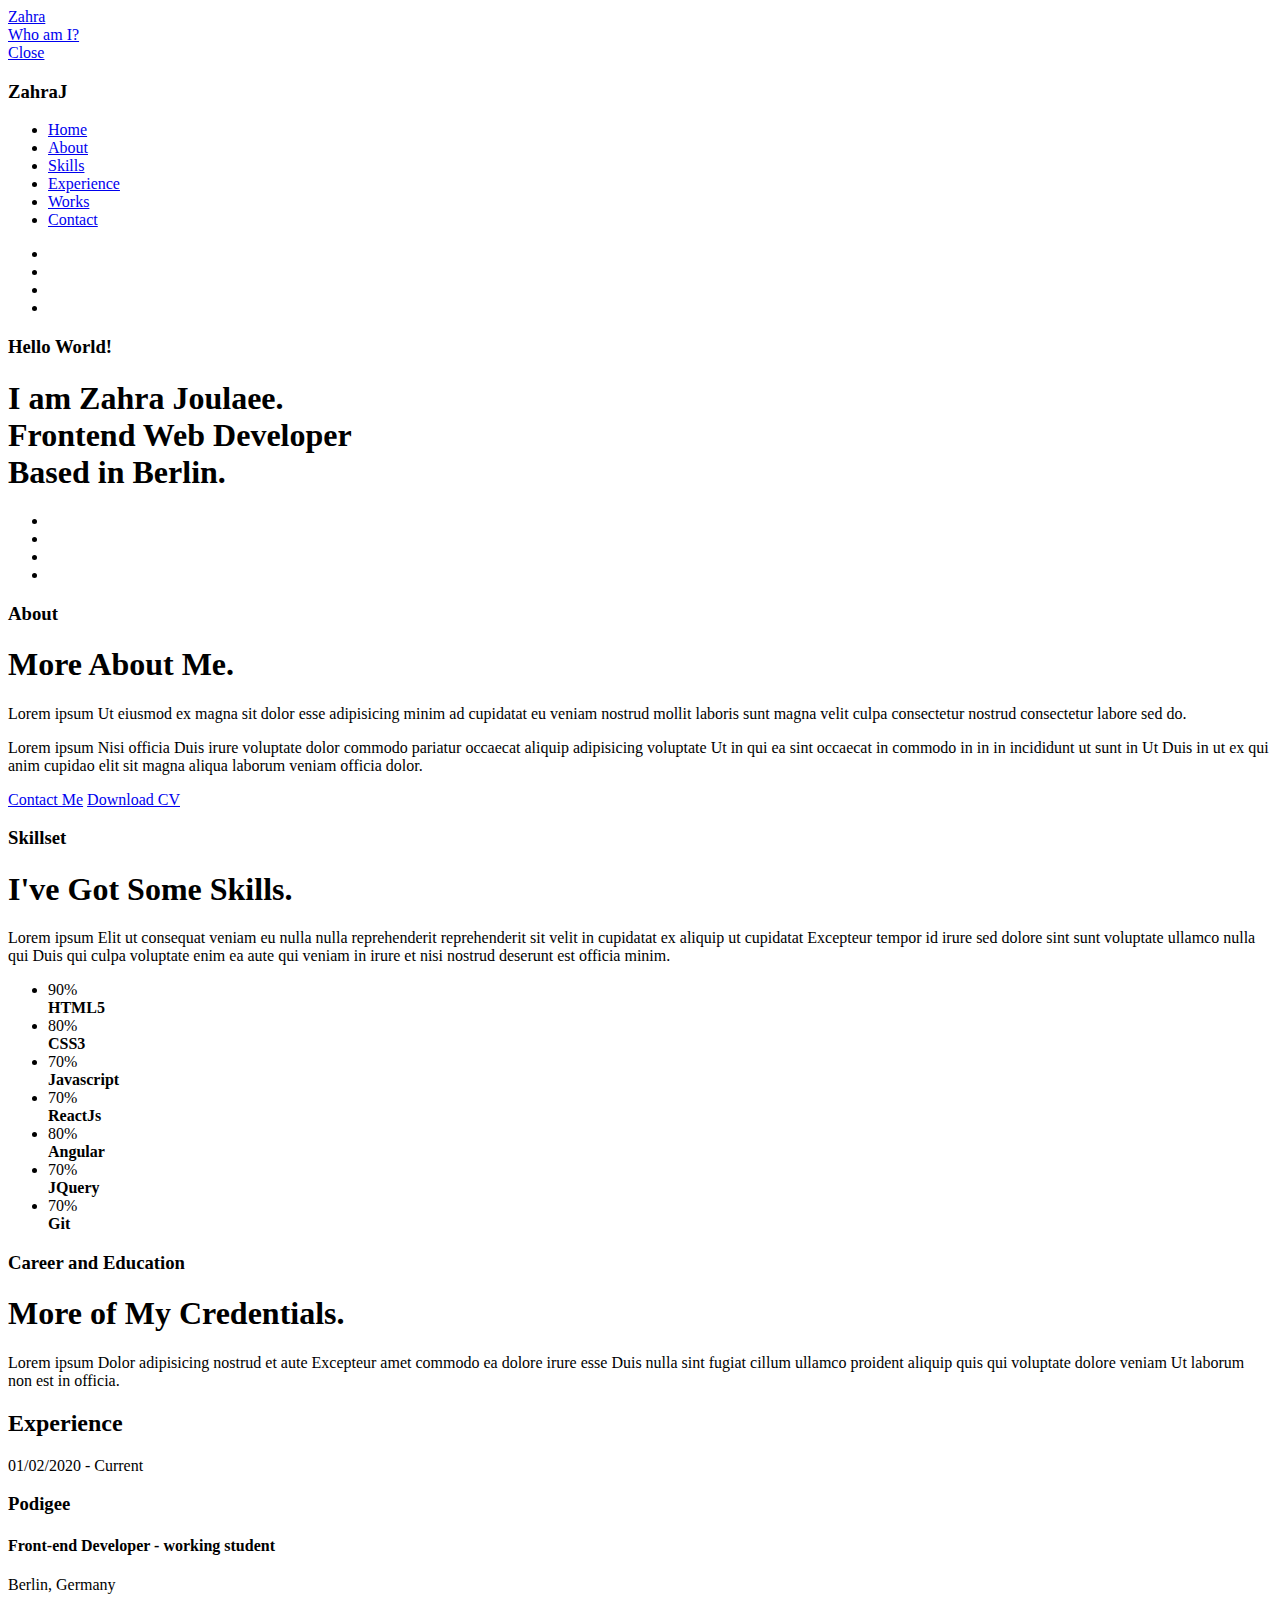
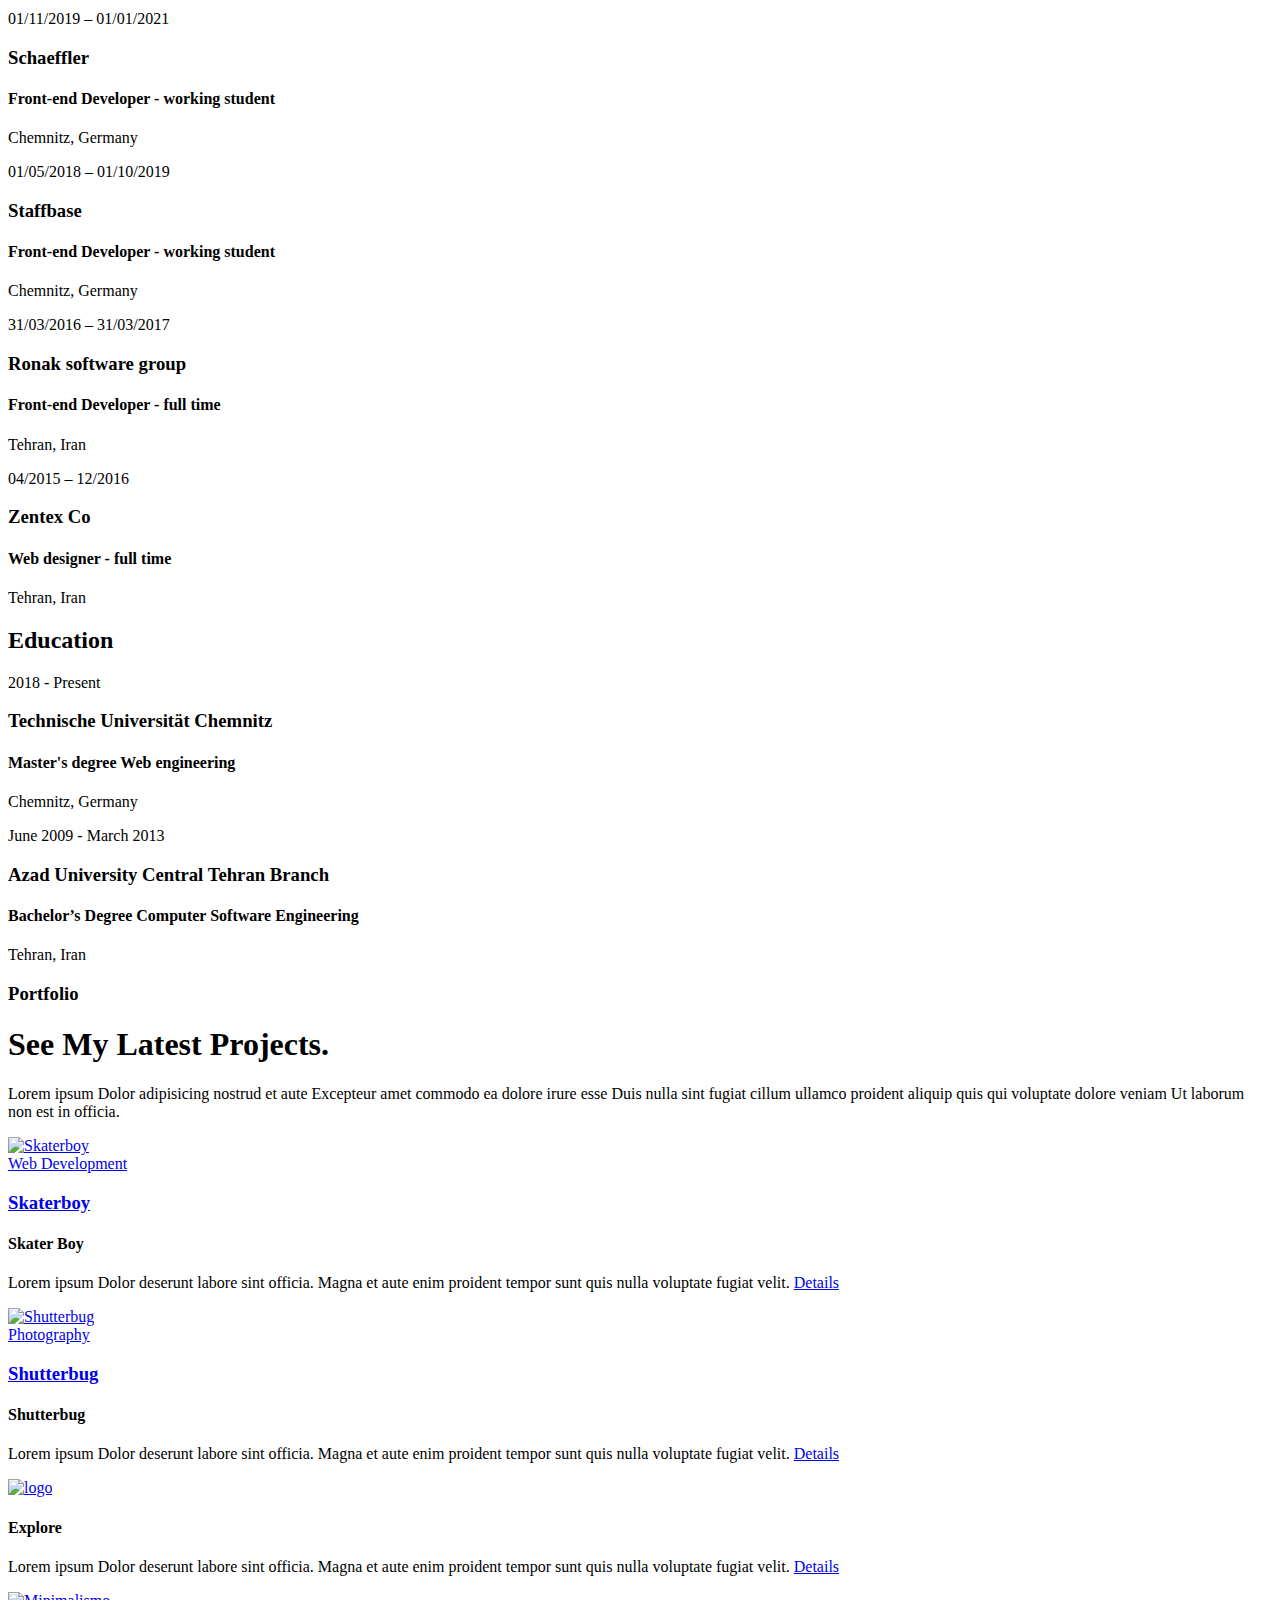
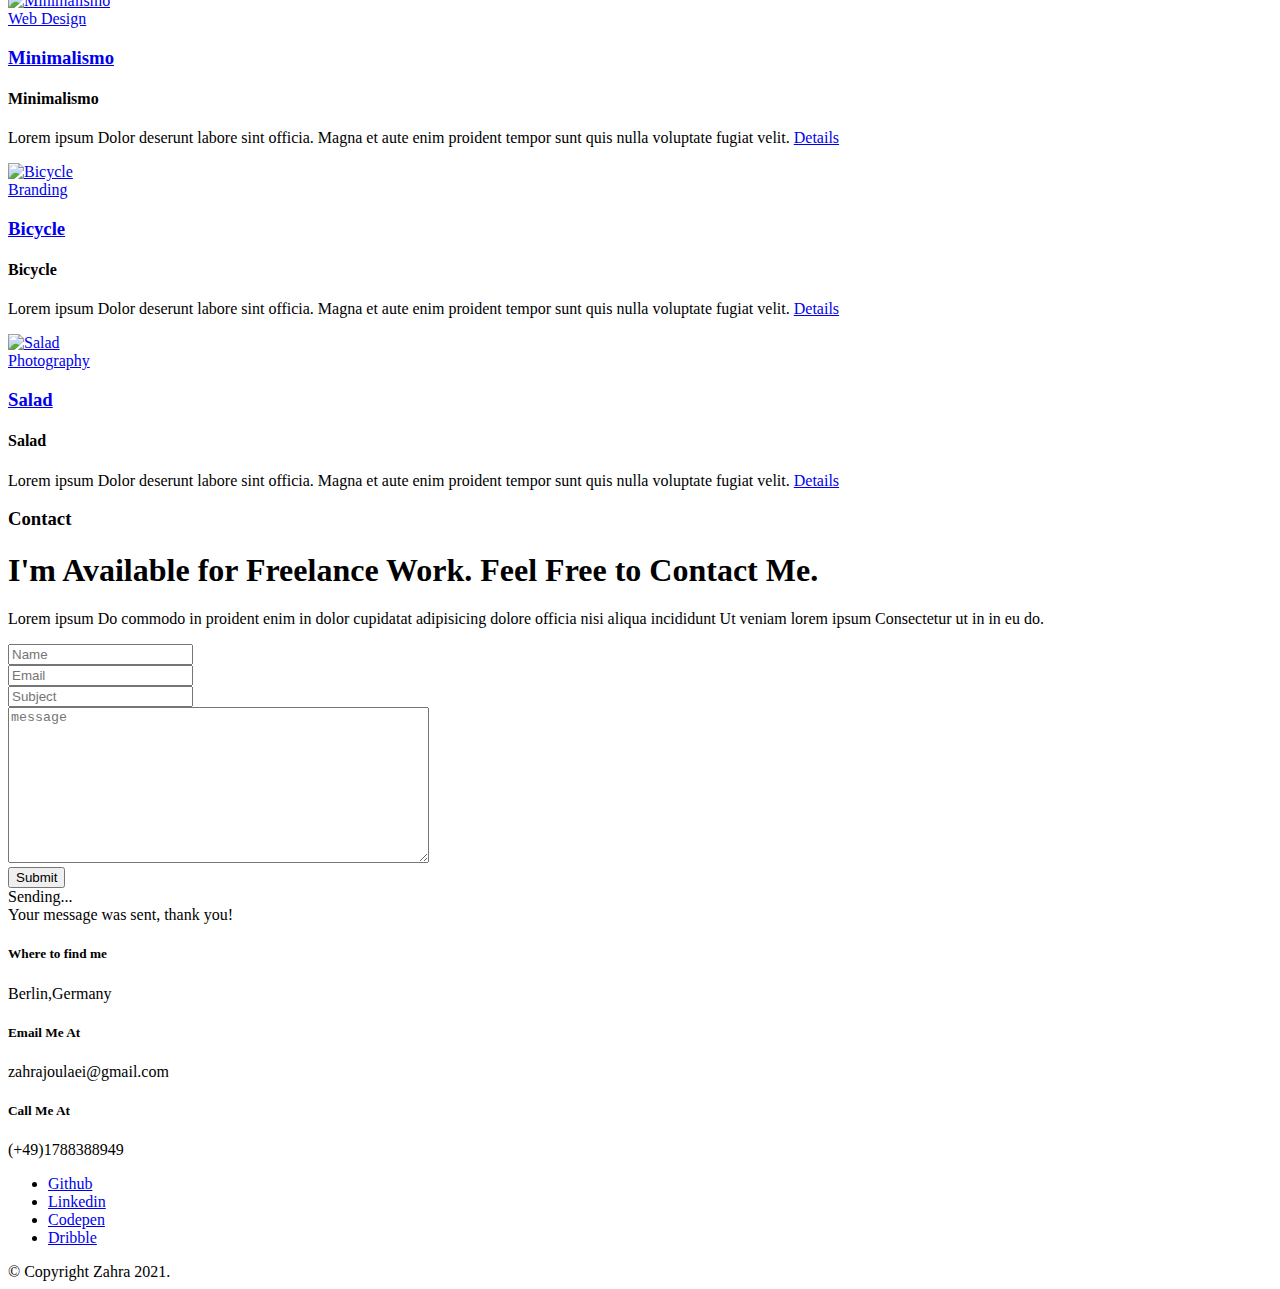
==== index.html @ 5f37d7e4 "test site" ====
<!DOCTYPE html>
<!--[if IE 8 ]><html class="no-js oldie ie8" lang="en"> <![endif]-->
<!--[if IE 9 ]><html class="no-js oldie ie9" lang="en"> <![endif]-->
<!--[if (gte IE 9)|!(IE)]><!-->
<html class="no-js" lang="en">
<!--<![endif]-->

<head>

	<!--- basic page needs
   ================================================== -->
	<meta charset="utf-8">
	<title>ZahraJ</title>
	<meta name="description" content="">
	<meta name="author" content="">

	<!-- mobile specific metas
   ================================================== -->
	<meta name="viewport" content="width=device-width, initial-scale=1, maximum-scale=1">

	<!-- CSS
   ================================================== -->
	<link rel="stylesheet" href="css/base.css">
	<link rel="stylesheet" href="css/vendor.css">
	<link rel="stylesheet" href="css/main.css">

	<!-- script
   ================================================== -->
	<script src="js/modernizr.js"></script>
	<script src="js/pace.min.js"></script>

	<!-- favicons
	================================================== -->
	<link rel="shortcut icon" href="favicon.ico" type="image/x-icon">
	<link rel="icon" href="favicon.ico" type="image/x-icon">

</head>


<body id="top">

	<!-- header 
   ================================================== -->
	<header>

		<div class="header-logo">
			<a href="index.html">Zahra</a>
		</div>

		<a id="header-menu-trigger" href="#0">
			<span class="header-menu-text">Who am I?</span>
			<span class="header-menu-icon"></span>
		</a>

		<nav id="menu-nav-wrap">

			<a href="#0" class="close-button" title="close"><span>Close</span></a>

			<h3>ZahraJ</h3>

			<ul class="nav-list">
				<li class="current"><a class="smoothscroll" href="#home" title="">Home</a></li>
				<li><a class="smoothscroll" href="#about" title="">About</a></li>
				<li><a class="smoothscroll" href="#skills" title="">Skills</a></li>
				<li><a class="smoothscroll" href="#credentials" title="">Experience</a></li>
				<li><a class="smoothscroll" href="#portfolio" title="">Works</a></li>
				<li><a class="smoothscroll" href="#contact" title="">Contact</a></li>
			</ul>

			<ul class="header-social-list">
				<li>
					<a href="#"><i class="fa fab fa-github-alt"></i></a>
				</li>
				<li>
					<a href="#"><i class="fa fab fa-linkedin"></i></a>
				</li>
				<li>
					<a href="#"><i class="fa fab fa-codepen"></i></a>
				</li>
				<li>
					<a href="#"><i class="fa fa-dribbble"></i></a>
				</li>
			</ul>

		</nav> <!-- end #menu-nav-wrap -->

	</header> <!-- end header -->


	<!-- home
   ================================================== -->
	<section id="home">

		<div class="overlay"></div>
		<div class="gradient-overlay"></div>

		<div class="home-content-table">

			<div class="home-content-tablecell">
				<div class="row">
					<div class="col-twelve">
						<div class="home-bottom-text">

							<h3 class="animate-intro">Hello World!</h3>
							<h1 class="animate-intro">
								I am Zahra Joulaee. <br>
								Frontend Web Developer <br>
								Based in Berlin.
							</h1>

							<ul class="header-social-list">
								<li>
									<a href="#"><i class="fa fab fa-github-alt"></i></a>
								</li>
								<li>
									<a href="#"><i class="fa fab fa-linkedin"></i></a>
								</li>
								<li>
									<a href="#"><i class="fa fab fa-codepen"></i></a>
								</li>
								<li>
									<a href="#"><i class="fa fa-dribbble"></i></a>
								</li>
							</ul>

							<!-- <ul class="home-section-links">
								<li class="animate-intro">More <a href="#about" class="smoothscroll">About Me</a></li>
								<li class="animate-intro">View <a href="#portfolio" class="smoothscroll">My Works</a>
								</li>
								<li class="animate-intro">Contact <a href="#contact" class="smoothscroll">By Email</a>
								</li>
							</ul> -->

						</div> <!-- end home-bottom-text -->
					</div> <!-- end col-twelve -->
				</div> <!-- end row -->
			</div> <!-- end home-content-tablecell -->
		</div> <!-- end home-content-table -->

		<a href="#about" class="scroll-icon smoothscroll">
			<span class="icon-DownArrow"></span>
		</a>

	</section> <!-- end home -->


	<!-- about
   ================================================== -->
	<section id="about">

		<div class="about-profile-bg"></div>

		<div class="about-wrap">

			<div class="about-profile">

				<div class="about-profile-bg"></div>

				<div class="intro">
					<h3 class="animate-this">About</h3>
					<h1 class="animate-this">More About Me.</h1>

					<p class="lead animate-this">Lorem ipsum Ut eiusmod ex magna sit dolor esse adipisicing minim ad
						cupidatat eu veniam nostrud mollit laboris sunt magna velit culpa consectetur nostrud
						consectetur labore sed do.</p>
				</div>

				<p class="animate-this">
					Lorem ipsum Nisi officia Duis irure voluptate dolor commodo pariatur occaecat aliquip adipisicing
					voluptate Ut in qui ea sint occaecat in commodo in in in incididunt ut sunt in Ut Duis in ut ex qui
					anim cupidao elit sit magna aliqua laborum veniam officia dolor.
				</p>
				<p>
					<a href="#" class="button full-width animate-this">Contact Me</a>
					<a href="#" class="button button-primary full-width animate-this">Download CV</a>
				</p>

			</div> <!-- end about-profile  -->

			<!-- <div class="about-services">

				<div class="intro">
					<h3 class="animate-this">Services</h3>
					<h1 class="animate-this">What I Do.</h1>

					<p class="lead animate-this">Lorem ipsum Ut eiusmod ex magna sit dolor esse adipisicing minim ad
						cupidatat eu veniam nostrud mollit laboris sunt magna velit. Ut dolor quis deserunt voluptate.
					</p>
				</div> -->

				<!-- <ul class="services">
					<li class="item-branding animate-this">
						<div class="icon-wrap">
							<i class="icon-RegisteredTrademark"></i>
						</div>
						<div class="service-item">
							<h4>Branding</h4>
							<p>Lorem ipsum Sit Ut eu Ut commodo velit ea et ex officia dolor laborum do in quis ut in
								occaecat non Duis ut sint voluptate esse consequat aute incididunt in voluptate
								incididunt.
							</p>
						</div>
					</li>
					<li class="item-photography animate-this">
						<div class="icon-wrap">
							<i class="icon-Picture"></i>
						</div>
						<div class="service-item">
							<h4>Photography</h4>
							<p>Lorem ipsum Sit Ut eu Ut commodo velit ea et ex officia dolor laborum do in quis ut in
								occaecat non Duis ut sint voluptate esse consequat aute incididunt in voluptate
								incididunt.
							</p>
						</div>
					</li>
					<li class="item-webdesign animate-this">
						<div class="icon-wrap">
							<i class="icon-HTML"></i>
						</div>
						<div class="service-item">
							<h4>Web Design</h4>
							<p>Lorem ipsum Sit Ut eu Ut commodo velit ea et ex officia dolor laborum do in quis ut in
								occaecat non Duis ut sint voluptate esse consequat aute incididunt in voluptate
								incididunt.
							</p>
						</div>
					</li>
					<li class="item-uiux animate-this">
						<div class="icon-wrap">
							<i class="icon-Checked"></i>
						</div>
						<div class="service-item">
							<h4>UI/UX Design</h4>
							<p>Lorem ipsum Sit Ut eu Ut commodo velit ea et ex officia dolor laborum do in quis ut in
								occaecat non Duis ut sint voluptate esse consequat aute incididunt in voluptate
								incididunt.
							</p>
						</div>
					</li>
				</ul> -->

			<!-- </div> end about-services  -->

		<!-- </div> end about-wrap  -->

	</section> <!-- end about -->


	<!-- about
   ================================================== -->
	<section id="skills">

		<div class="overlay"></div>
		<div class="gradient-overlay"></div>

		<div class="row wide">
			<div class="col-skills">

				<div class="section-intro">
					<h3 class="animate-this">Skillset</h3>
					<h1 class="animate-this">I've Got Some Skills.</h1>

					<p class="animate-this">Lorem ipsum Elit ut consequat veniam eu nulla nulla reprehenderit
						reprehenderit sit velit in cupidatat ex aliquip ut cupidatat Excepteur tempor id irure sed
						dolore sint sunt voluptate ullamco nulla qui Duis qui culpa voluptate enim ea aute qui veniam in
						irure et nisi nostrud deserunt est officia minim.</p>
				</div>

				<ul class="skill-bars">
					<li class="animate-this" data-animate="fadeInRight">
						<div class="progress percent90"><span>90%</span></div>
						<strong>HTML5</strong>
					</li>
					<li class="animate-this" data-animate="fadeInRight">
						<div class="progress percent85"><span>80%</span></div>
						<strong>CSS3</strong>
					</li>
					<li class="animate-this" data-animate="fadeInRight">
						<div class="progress percent70"><span>70%</span></div>
						<strong>Javascript</strong>
					</li>
					<li class="animate-this" data-animate="fadeInRight">
						<div class="progress percent70"><span>70%</span></div>
						<strong>ReactJs</strong>
					</li>
					<li class="animate-this" data-animate="fadeInRight">
						<div class="progress percent80"><span>80%</span></div>
						<strong>Angular</strong>
					</li>
					<li class="animate-this" data-animate="fadeInRight">
						<div class="progress percent70"><span>70%</span></div>
						<strong>JQuery</strong>
					</li>
					<li class="animate-this" data-animate="fadeInRight">
						<div class="progress percent70"><span>70%</span></div>
						<strong>Git</strong>
					</li>
				</ul>

			</div> <!-- end col-six -->
		</div> <!-- end row wide -->

	</section> <!-- end skills -->


	<!-- credentials
   ================================================== -->
	<section id="credentials">

		<div class="row narrow section-intro with-bottom-sep">
			<div class="col-twelve">
				<h3 class="animate-this">Career and Education</h3>
				<h1 class="animate-this">More of My Credentials.</h1>

				<p class="lead">Lorem ipsum Dolor adipisicing nostrud et aute Excepteur amet commodo ea dolore irure
					esse Duis nulla sint fugiat cillum ullamco proident aliquip quis qui voluptate dolore veniam Ut
					laborum non est in officia.</p>
			</div>
		</div> <!-- end section-intro -->

		<div class="row wide credentials-content">

			<div class="col-six tab-full left">

				<h2 class="animate-this">Experience</h2>

				<div class="timeline-wrap">

					<div class="timeline-block animate-this">
						<div class="timeline-ico">
							<i class="fa fa-briefcase"></i>
						</div>
						<div class="timeline-header">
							<p class="timeframe">01/02/2020  - Current</p>
							<h3>Podigee</h3>
							<h4>Front-end Developer - working student</h4>
						</div>
						<div class="timeline-content">
							<p>
							Berlin, Germany
							</p>
						</div>
					</div> <!-- end timeline-block -->

					<div class="timeline-block animate-this">
						<div class="timeline-ico">
							<i class="fa fa-briefcase"></i>
						</div>
						<div class="timeline-header">
							<p class="timeframe"> 01/11/2019 – 01/01/2021 </p>
							<h3>Schaeffler</h3>
							<h4>Front-end Developer - working student</h4>
						</div>
						<div class="timeline-desc">
							<p>Chemnitz, Germany</p>
						</div>
					</div> <!-- end timeline-block -->

					<div class="timeline-block animate-this">
						<div class="timeline-ico">
							<i class="fa fa-briefcase"></i>
						</div>
						<div class="timeline-header">
							<p class="timeframe">01/05/2018 – 01/10/2019</p>
							<h3>Staffbase</h3>
							<h4>Front-end Developer - working student</h4>
						</div>
						<div class="timeline-content">
							<p>Chemnitz, Germany</p>
						</div>
					</div> <!-- end timeline-block -->

					<div class="timeline-block animate-this">
						<div class="timeline-ico">
							<i class="fa fa-briefcase"></i>
						</div>
						<div class="timeline-header">
							<p class="timeframe">31/03/2016 – 31/03/2017</p>
							<h3>Ronak software group</h3>
							<h4>Front-end Developer - full time</h4>
						</div>
						<div class="timeline-content">
							<p>Tehran, Iran</p>
						</div>
					</div> <!-- end timeline-block -->

					<div class="timeline-block animate-this">
						<div class="timeline-ico">
							<i class="fa fa-briefcase"></i>
						</div>
						<div class="timeline-header">
							<p class="timeframe">04/2015 – 12/2016</p>
							<h3>Zentex Co</h3>
							<h4>Web designer - full time</h4>
						</div>
						<div class="timeline-content">
							<p>Tehran, Iran</p>
						</div>
					</div> <!-- end timeline-block -->

				</div> <!-- end timeline-wrap -->

			</div> <!-- end col-six -->

			<div class="col-six tab-full right">

				<h2 class="animate-this">Education</h2>

				<div class="timeline-wrap">

					<div class="timeline-block animate-this">
						<div class="timeline-ico">
							<i class="fa fa-graduation-cap"></i>
						</div>
						<div class="timeline-header">
							<p class="timeframe"> 2018 - Present</p>
							<h3>Technische Universität Chemnitz </h3>
							<h4>Master's degree Web engineering</h4>
						</div>
						<div class="timeline-content">
							<p>Chemnitz, Germany</p>
						</div>
					</div> <!-- end timeline-block -->

					<div class="timeline-block animate-this">
						<div class="timeline-ico">
							<i class="fa fa-graduation-cap"></i>
						</div>
						<div class="timeline-header">
							<p class="timeframe">June 2009 - March 2013</p>
							<h3>Azad University Central Tehran Branch</h3>
							<h4>Bachelor’s Degree Computer Software Engineering</h4>
						</div>
						<div class="timeline-desc">
							<p>
							Tehran, Iran
							</p>
						</div>
					</div> <!-- end timeline-block -->

				</div> <!-- end timeline-wrap -->

			</div> <!-- end col-six -->

		</div> <!-- end row wide -->

	</section> <!-- end credentials -->


	<!-- portfolio
   ================================================== -->
	<section id="portfolio">

		<div class="row narrow section-intro with-bottom-sep">
			<div class="col-twelve">
				<h3 class="animate-this">Portfolio</h3>
				<h1 class="animate-this">See My Latest Projects.</h1>

				<p class="lead animate-this">Lorem ipsum Dolor adipisicing nostrud et aute Excepteur amet commodo ea
					dolore irure esse Duis nulla sint fugiat cillum ullamco proident aliquip quis qui voluptate dolore
					veniam Ut laborum non est in officia.</p>
			</div>
		</div> <!-- end row section-intro -->

		<div class="row portfolio-content">
			<div class="col-twelve">
				<div id="folio-wrap" class="bricks-wrapper">

					<div class="brick folio-item">
						<div class="item-wrap animate-this" data-src="images/portfolio/gallery/g-skaterboy.jpg"
							data-sub-html="#01">
							<a href="#" class="overlay">
								<img src="images/portfolio/skaterboy.jpg" alt="Skaterboy">
								<div class="item-text">
									<span class="folio-types">
										Web Development
									</span>
									<h3 class="folio-title">Skaterboy</h3>
								</div>
							</a>
							<a href="https://www.behance.net/" class='details-link' title="details">
								<i class="icon-UpRightArrow"></i>
							</a>
						</div> <!-- end item-wrap -->

						<div id="01" class='hide'>
							<h4>Skater Boy</h4>
							<p>Lorem ipsum Dolor deserunt labore sint officia. Magna et aute enim proident tempor sunt
								quis nulla voluptate fugiat velit. <a href="www.behance.net">Details</a></p>
						</div>
					</div> <!-- end folio-item -->

					<div class="brick folio-item">
						<div class="item-wrap animate-this" data-src="images/portfolio/gallery/g-shutterbug.jpg"
							data-sub-html="#02">
							<a href="#" class="overlay">
								<img src="images/portfolio/shutterbug.jpg" alt="Shutterbug">
								<div class="item-text">
									<span class="folio-types">
										Photography
									</span>
									<h3 class="folio-title">Shutterbug</h3>
								</div>
							</a>
							<a href="https://www.behance.net/" class='details-link' title="details">
								<i class="icon-UpRightArrow"></i>
							</a>
						</div> <!-- end item-wrap -->

						<div id="02" class='hide'>
							<h4>Shutterbug</h4>
							<p>Lorem ipsum Dolor deserunt labore sint officia. Magna et aute enim proident tempor sunt
								quis nulla voluptate fugiat velit. <a href="www.behance.net">Details</a></p>
						</div>
					</div> <!-- end folio-item -->

					<div class="brick folio-item">
						<div class="item-wrap animate-this" data-src="images/portfolio/gallery/g-explore.jpg"
							data-sub-html="#03">
							<a href="#" class="overlay">
								<img src="images/logo-black.png" alt="logo">
							</a>
							<a href="https://www.behance.net/" class='details-link' title="details">
								<i class="icon-UpRightArrow"></i>
							</a>
						</div> <!-- end item-wrap -->

						<div id="03" class='hide'>
							<h4>Explore</h4>
							<p>Lorem ipsum Dolor deserunt labore sint officia. Magna et aute enim proident tempor sunt
								quis nulla voluptate fugiat velit. <a href="www.behance.net">Details</a></p>
						</div>
					</div> <!-- end folio-item -->

					<div class="brick folio-item">
						<div class="item-wrap animate-this" data-src="images/portfolio/gallery/g-minimalismo.jpg"
							data-sub-html="#04">
							<a href="#" class="overlay">
								<img src="images/portfolio/minimalismo.jpg" alt="Minimalismo">
								<div class="item-text">
									<span class="folio-types">
										Web Design
									</span>
									<h3 class="folio-title">Minimalismo</h3>
								</div>
							</a>
							<a href="https://www.behance.net/" class='details-link' title="details">
								<i class="icon-UpRightArrow"></i>
							</a>
						</div> <!-- end item-wrap -->

						<div id="04" class='hide'>
							<h4>Minimalismo</h4>
							<p>Lorem ipsum Dolor deserunt labore sint officia. Magna et aute enim proident tempor sunt
								quis nulla voluptate fugiat velit. <a href="www.behance.net">Details</a></p>
						</div>
					</div> <!-- end folio-item -->

					<div class="brick folio-item">
						<div class="item-wrap animate-this" data-src="images/portfolio/gallery/g-bicycle.jpg"
							data-sub-html="#05">
							<a href="#" class="overlay">
								<img src="images/portfolio/bicycle.jpg" alt="Bicycle">
								<div class="item-text">
									<span class="folio-types">
										Branding
									</span>
									<h3 class="folio-title">Bicycle</h3>
								</div>
							</a>
							<a href="https://www.behance.net/" class='details-link' title="details">
								<i class="icon-UpRightArrow"></i>
							</a>
						</div> <!-- end item-wrap -->

						<div id="05" class='hide'>
							<h4>Bicycle</h4>
							<p>Lorem ipsum Dolor deserunt labore sint officia. Magna et aute enim proident tempor sunt
								quis nulla voluptate fugiat velit. <a href="www.behance.net">Details</a></p>
						</div>
					</div> <!-- end folio-item -->

					<div class="brick folio-item">
						<div class="item-wrap animate-this" data-src="images/portfolio/gallery/g-salad.jpg"
							data-sub-html="#06">
							<a href="#" class="overlay">
								<img src="images/portfolio/salad.jpg" alt="Salad">
								<div class="item-text">
									<span class="folio-types">
										Photography
									</span>
									<h3 class="folio-title">Salad</h3>
								</div>
							</a>
							<a href="https://www.behance.net/" class='details-link' title="details">
								<i class="icon-UpRightArrow"></i>
							</a>
						</div> <!-- end item-wrap -->

						<div id="06" class='hide'>
							<h4>Salad</h4>
							<p>Lorem ipsum Dolor deserunt labore sint officia. Magna et aute enim proident tempor sunt
								quis nulla voluptate fugiat velit. <a href="www.behance.net">Details</a></p>
						</div>
					</div> <!-- end folio-item -->

				</div> <!-- end folio-wrap -->
			</div> <!-- end twelve -->
		</div> <!-- end portfolio-content -->

	</section> <!-- end portfolio -->


	<!-- stats
   ================================================== -->



	<!-- contact
   ================================================== -->
	<section id="contact">

		<div class="overlay"></div>

		<div class="row narrow section-intro">
			<div class="col-twelve">
				<h3 class="animate-this">Contact</h3>
				<h1 class="animate-this">I'm Available for Freelance Work. Feel Free to Contact Me.</h1>

				<p class="lead animate-this">Lorem ipsum Do commodo in proident enim in dolor cupidatat adipisicing
					dolore officia nisi aliqua incididunt Ut veniam lorem ipsum Consectetur ut in in eu do.</p>
			</div>
		</div> <!-- end section-intro -->

		<div class="row contact-form">
			<div class="col-twelve">

				<!-- form -->
				<form name="contactForm" id="contactForm" method="post">


					<div class="form-field animate-this">
						<input name="contactName" type="text" id="contactName" placeholder="Name" value="" minlength="2"
							required="">
					</div>
					<div class="form-field animate-this">
						<input name="contactEmail" type="email" id="contactEmail" placeholder="Email" value=""
							required="">
					</div>
					<div class="form-field animate-this">
						<input name="contactSubject" type="text" id="contactSubject" placeholder="Subject" value="">
					</div>
					<div class="form-field animate-this">
						<textarea name="contactMessage" id="contactMessage" placeholder="message" rows="10" cols="50"
							required=""></textarea>
					</div>

					<div class="form-field animate-this">
						<button class="submitform">Submit</button>

						<div id="submit-loader">
							<div class="text-loader">Sending...</div>
							<div class="s-loader">
								<div class="bounce1"></div>
								<div class="bounce2"></div>
								<div class="bounce3"></div>
							</div>
						</div>
					</div>


				</form> <!-- Form End -->

				<!-- contact-warning -->
				<div id="message-warning"></div>

				<!-- contact-success -->
				<div id="message-success">
					<i class="fa fa-check"></i>Your message was sent, thank you!<br>
				</div>

			</div> <!-- end col-twelve -->
		</div> <!-- end row contact-form -->

		<div class="row contact-info">

			<div class="col-four tab-full">
				<h5 class="animate-this">Where to find me</h5>

				<p class="animate-this">
					Berlin,Germany
				</p>
			</div> <!-- end col-four -->

			<div class="col-four tab-full collapse">
				<h5 class="animate-this">Email Me At</h5>

				<p class="animate-this">
					zahrajoulaei@gmail.com
				</p>
			</div> <!-- end col-four -->

			<div class="col-four tab-full">
				<h5 class="animate-this">Call Me At</h5>

				<p class="animate-this">
					(+49)1788388949
				</p>
			</div> <!-- end col-four -->

		</div> <!-- end row contact-info -->

	</section> <!-- end contact -->


	<!-- footer
   ================================================== -->
	<footer>
		<div class="row">

			<div class="col-twelve tab-full social">
				<ul class="footer-social">
					<li><a href="#">Github</a></li>
					<li><a href="#">Linkedin</a></li>
					<li><a href="#">Codepen</a></li>
					<li><a href="#">Dribble</a></li>
				</ul>
			</div>

			<div class="col-twelve tab-full">
				<div class="copyright">
					<span>© Copyright Zahra 2021.</span>
				</div>
			</div>

		</div> <!-- end row -->

		<div id="go-top">
			<a class="smoothscroll" title="Back to Top" href="#top"><i class="icon-UpArrow"></i></a>
		</div>
	</footer>

	<div id="preloader">
		<div id="loader"></div>
	</div>

	<!-- Java Script
   ================================================== -->
	<script src="js/jquery-2.1.3.min.js"></script>
	<script src="js/plugins.js"></script>
	<script src="js/main.js"></script>

</body>

</html>
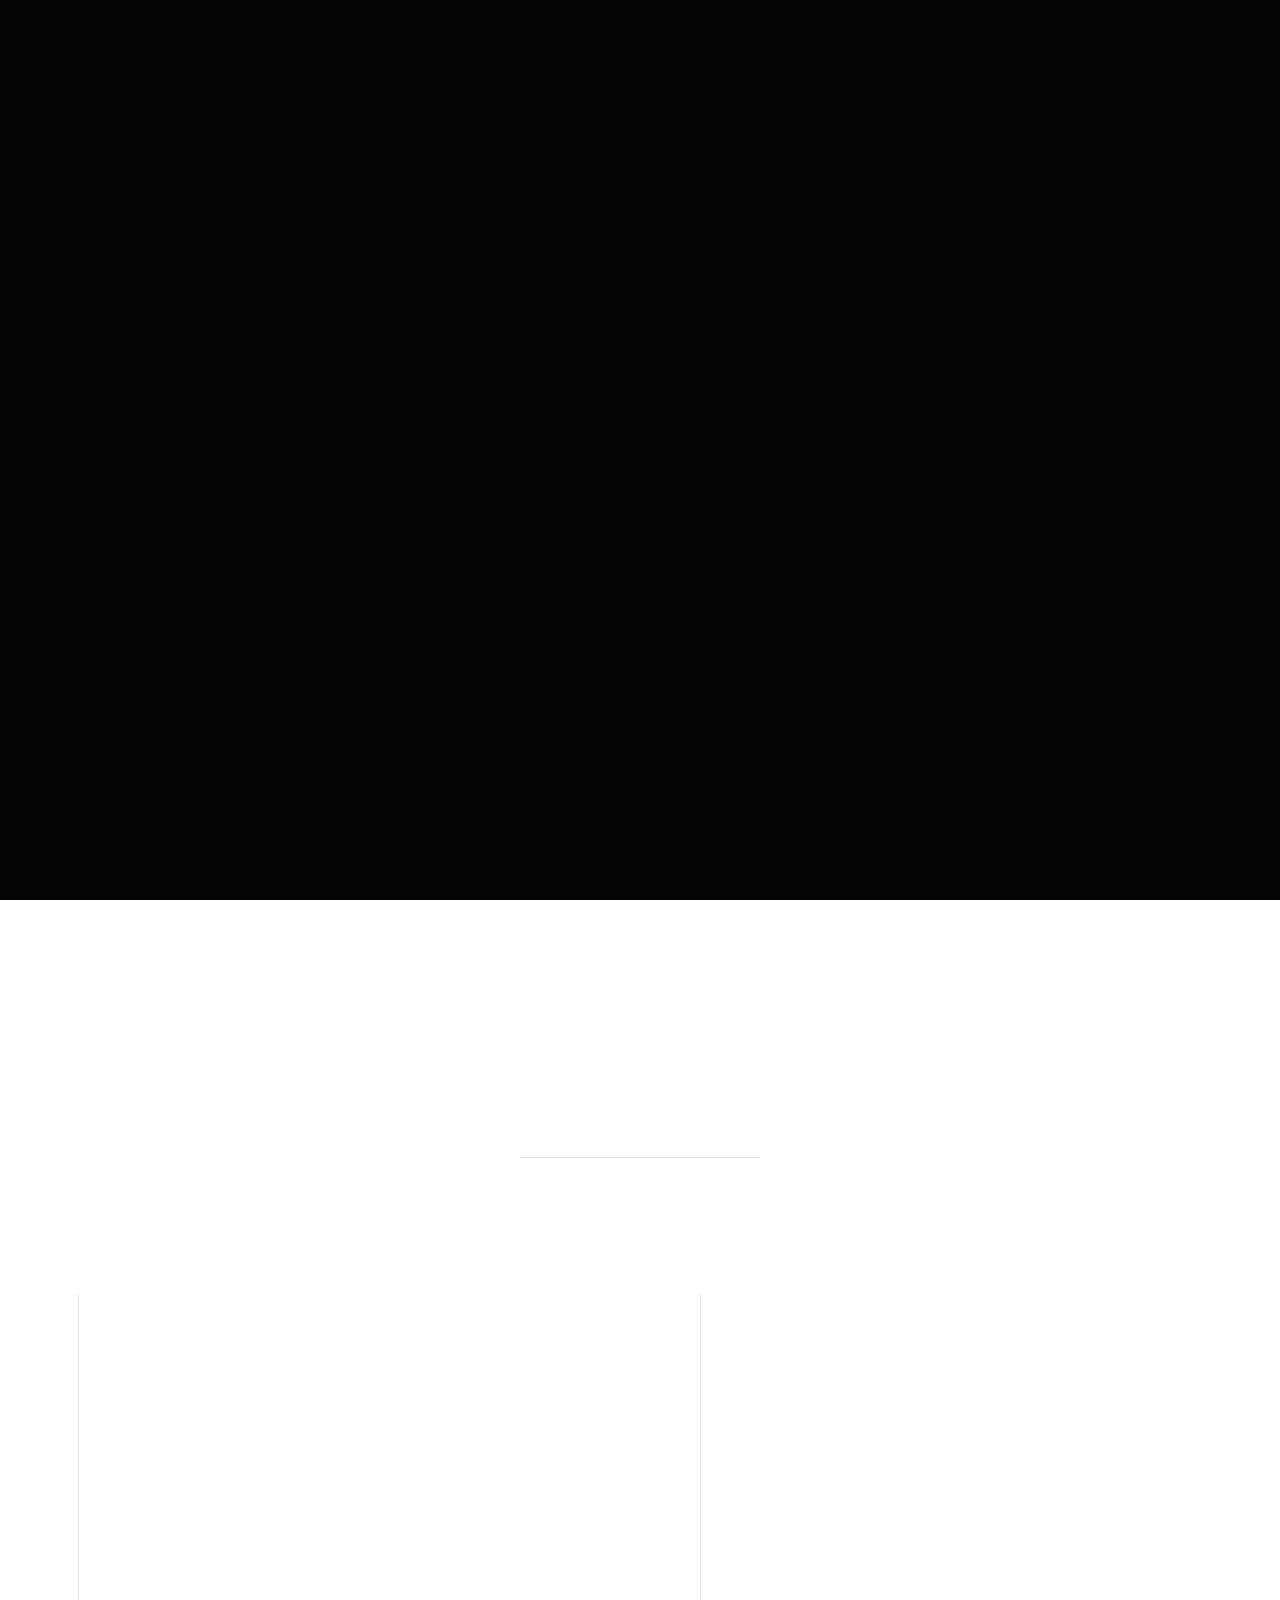
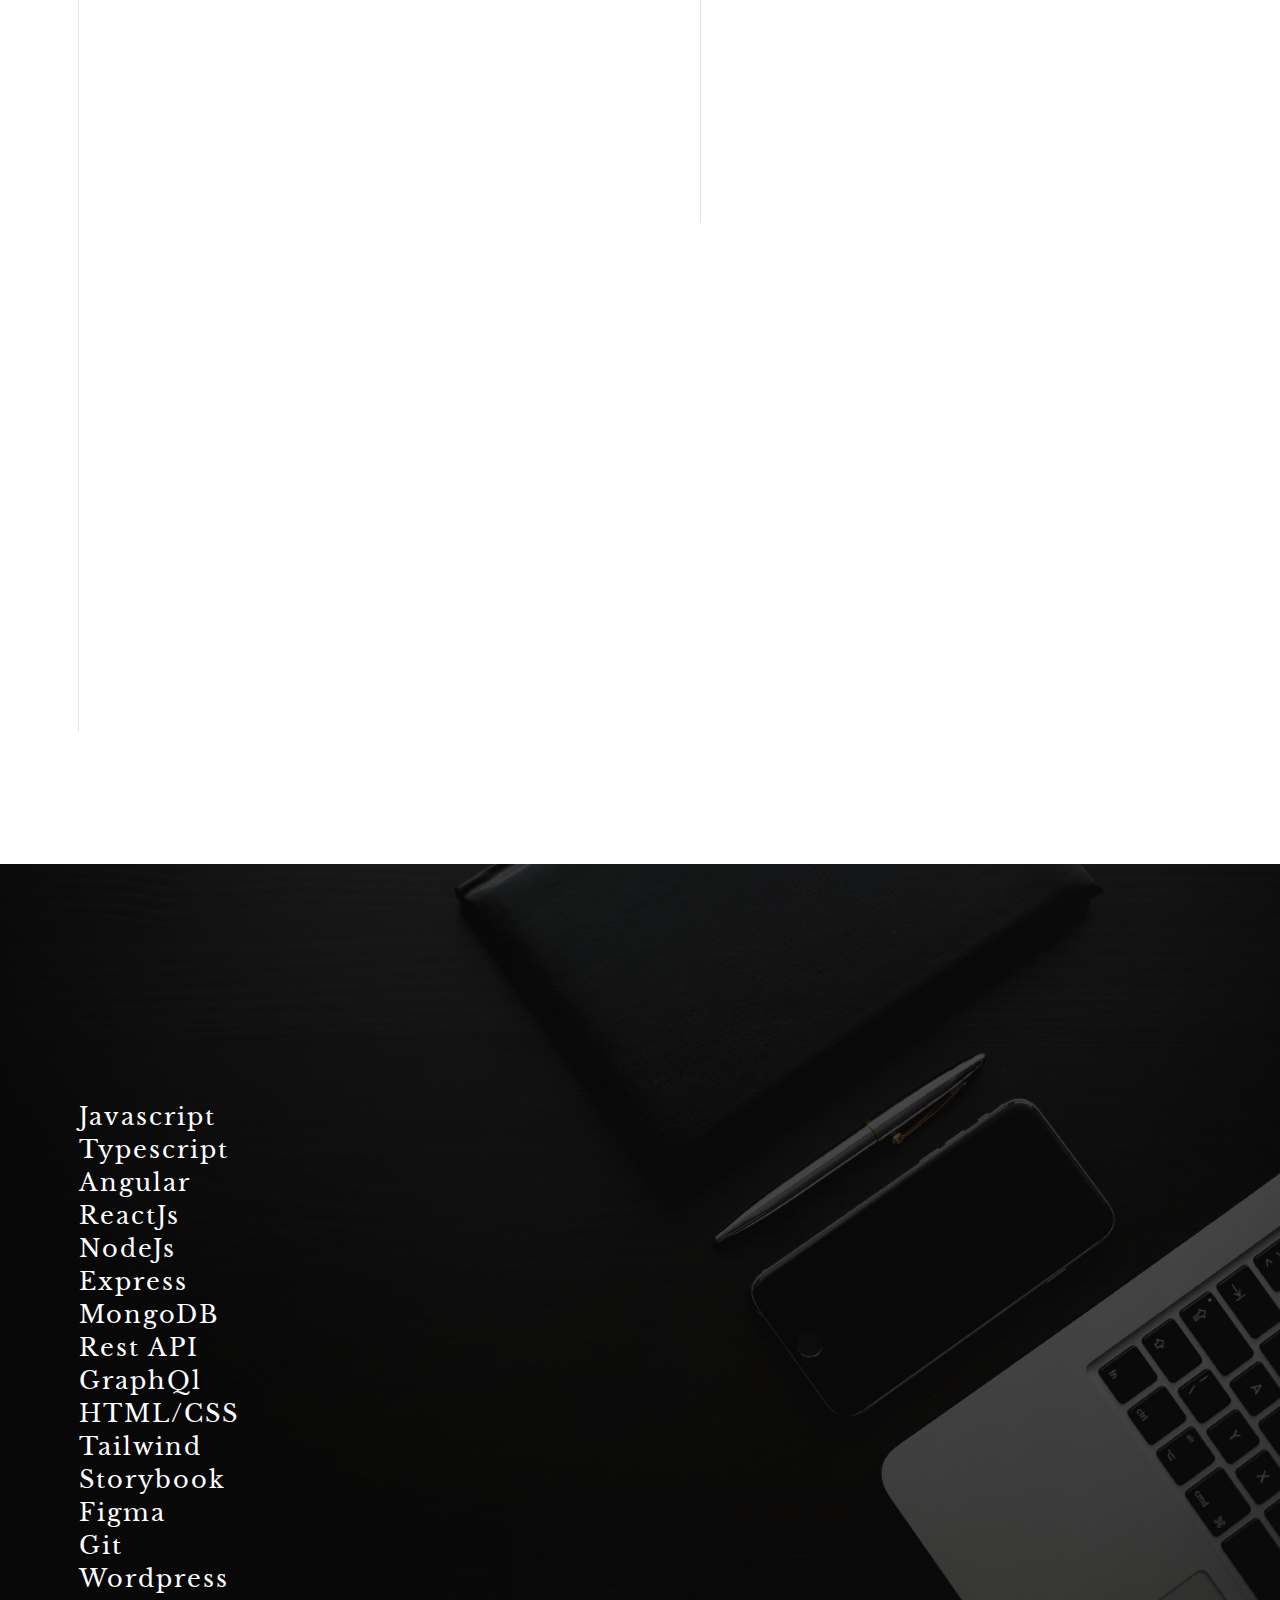
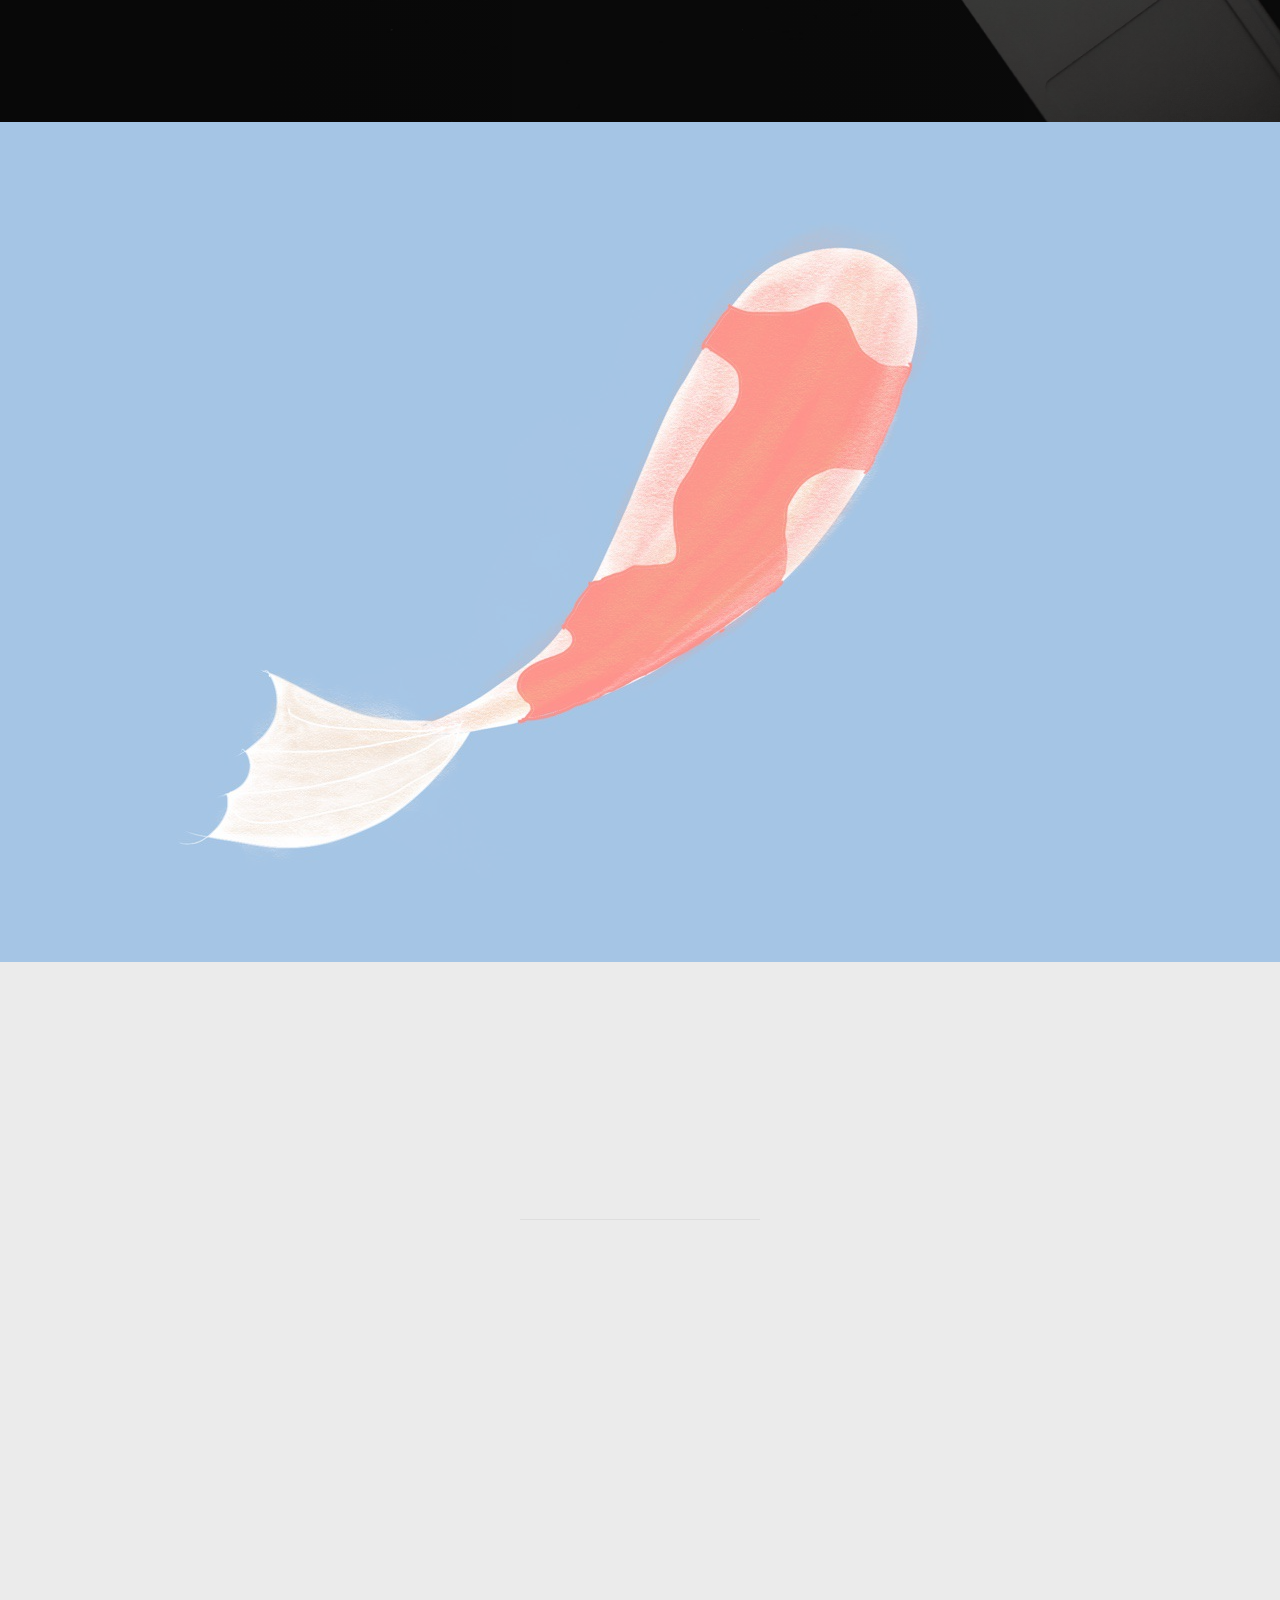
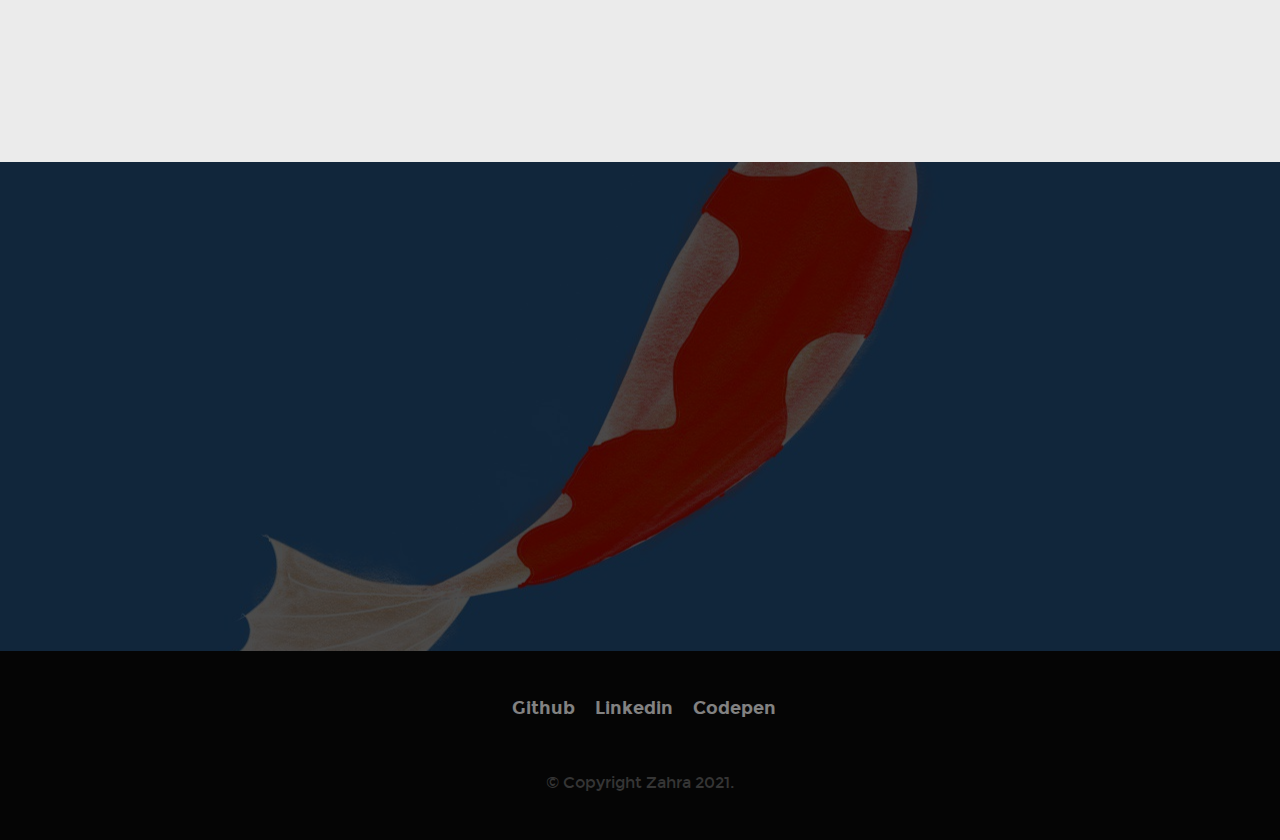
==== commit 1b188689: "update my website" ====
--- a/index.html
+++ b/index.html
@@ -6,249 +6,298 @@
 <!--<![endif]-->
 
 <head>
-
-	<!--- basic page needs
+  <meta charset="utf-8">
+  <title>ZahraJ</title>
+  <link href="https://cdnjs.cloudflare.com/ajax/libs/font-awesome/6.0.0-beta3/css/all.min.css" rel="stylesheet">
+
+  <meta name="description" content="">
+  <meta name="author" content="">
+
+  <!-- mobile specific metas-->
+  <meta name="viewport" content="width=device-width, initial-scale=1, maximum-scale=1">
+
+  <!-- CSS -->
+  <link rel="stylesheet" href="css/base.css">
+  <link rel="stylesheet" href="css/vendor.css">
+  <link rel="stylesheet" href="css/main.css">
+
+  <!-- script-->
+  <script src="js/modernizr.js"></script>
+  <script src="js/pace.min.js"></script>
+
+  <!-- favicons-->
+  <link rel="shortcut icon" href="favicon.ico" type="image/x-icon">
+  <link rel="icon" href="favicon.ico" type="image/x-icon">
+
+</head>
+
+<body id="top">
+
+  <!-- header -->
+  <header>
+    <div class="header-logo">
+      <a href="index.html">Zahra</a>
+    </div>
+
+    <a id="header-menu-trigger" href="#0">
+      <span class="header-menu-text">Who am I?</span>
+      <span class="header-menu-icon"></span>
+    </a>
+
+    <nav id="menu-nav-wrap">
+
+      <a href="#0" class="close-button" title="close"><span>Close</span></a>
+
+      <h3>ZahraJ</h3>
+
+      <ul class="nav-list">
+        <li class="current"><a class="smoothscroll" href="#home" title="">Home</a></li>
+        <li><a class="smoothscroll" href="#credentials" title="Experience">Experience</a></li>
+        <li><a class="smoothscroll" href="#skills" title="Skills">Skills</a></li>
+        <li><a class="smoothscroll" href="#about" title="About">About</a></li>
+        <li><a class="smoothscroll" href="#portfolio" title="Works">Works</a></li>
+        <li><a class="smoothscroll" href="#contact" title="Contact">Contact</a></li>
+      </ul>
+
+      <ul class="header-social-list">
+        <li>
+          <a href="https://github.com/zahrajoulaei"><i class="fa fab fa-github-alt"></i></a>
+        </li>
+        <li>
+          <a href="https://www.linkedin.com/in/zahra-joulaei/"><i class="fa fab fa-linkedin"></i></a>
+        </li>
+        <li>
+          <a href="https://codepen.io/zahrajou"><i class="fa fab fa-codepen"></i></a>
+        </li>
+      </ul>
+
+    </nav> <!-- end #menu-nav-wrap -->
+
+  </header> <!-- end header -->
+
+
+  <!-- home
    ================================================== -->
-	<meta charset="utf-8">
-	<title>ZahraJ</title>
-	<meta name="description" content="">
-	<meta name="author" content="">
-
-	<!-- mobile specific metas
+  <section id="home">
+
+    <div class="overlay"></div>
+    <div class="gradient-overlay"></div>
+
+    <div class="home-content-table">
+
+      <div class="home-content-tablecell">
+        <div class="row">
+          <div class="col-twelve">
+            <div class="home-bottom-text">
+
+              <h3 class="animate-intro">Hello World!</h3>
+              <h1 class="animate-intro">
+                I am Zahra Joulaee. <br>
+                Frontend Web Developer <br>
+                Based in US, Massachusetts.
+              </h1>
+
+              <ul class="header-social-list">
+                <li>
+                  <a href="https://github.com/zahrajoulaei" target="_blank"><i class="fa fab fa-github-alt"></i></a>
+                </li>
+                <li>
+                  <a href="https://www.linkedin.com/in/zahra-joulaei/" target="_blank"><i
+                      class="fa fab fa-linkedin"></i></a>
+                </li>
+                <li>
+                  <a href="https://codepen.io/zahrajou" target="_blank"><i class="fa fab fa-codepen"></i></a>
+                </li>
+                <!-- <li> -->
+                <!-- <a href="mailto:zahrajoulaei@gmail.com"><i class="fa-regular fa-envelope"></i></a> -->
+                <!-- </li> -->
+              </ul>
+            </div> <!-- end home-bottom-text -->
+          </div> <!-- end col-twelve -->
+        </div> <!-- end row -->
+      </div> <!-- end home-content-tablecell -->
+    </div> <!-- end home-content-table -->
+
+    <a href="#about" class="scroll-icon smoothscroll">
+      <span class="icon-DownArrow"></span>
+    </a>
+  </section> <!-- end home -->
+
+
+
+
+  <!-- credentials-->
+  <section id="credentials">
+
+    <div class="row narrow section-intro with-bottom-sep">
+      <div class="col-twelve">
+        <h3 class="animate-this">Career and Education</h3>
+        <h1 class="animate-this">More of My Credentials.</h1>
+      </div>
+    </div> <!-- end section-intro -->
+
+    <div class="row wide credentials-content">
+
+      <div class="col-six tab-full left">
+
+        <h2 class="animate-this">Experience</h2>
+
+        <div class="timeline-wrap">
+
+          <div class="timeline-block animate-this">
+            <div class="timeline-ico">
+              <i class="fa fa-briefcase"></i>
+            </div>
+            <div class="timeline-header">
+              <p class="timeframe">01/01/2022- 01/01/2024</p>
+              <h3>Everphone</h3>
+              <h4>Frontend Engineer</h4>
+            </div>
+            <div class="timeline-content">
+              <p>
+                Berlin, Germany
+              </p>
+            </div>
+          </div> <!-- end timeline-block -->
+
+          <div class="timeline-block animate-this">
+            <div class="timeline-ico">
+              <i class="fa fa-briefcase"></i>
+            </div>
+            <div class="timeline-header">
+              <p class="timeframe">01/02/2021 - 01/08/2021</p>
+              <h3>Podigee</h3>
+              <h4>Front-end Developer - working student</h4>
+            </div>
+            <div class="timeline-content">
+              <p>
+                Berlin, Germany
+              </p>
+            </div>
+          </div> <!-- end timeline-block -->
+
+          <div class="timeline-block animate-this">
+            <div class="timeline-ico">
+              <i class="fa fa-briefcase"></i>
+            </div>
+            <div class="timeline-header">
+              <p class="timeframe"> 01/11/2019 – 01/01/2021 </p>
+              <h3>Schaeffler</h3>
+              <h4>Front-end Developer - working student</h4>
+            </div>
+            <div class="timeline-desc">
+              <p>Chemnitz, Germany</p>
+            </div>
+          </div> <!-- end timeline-block -->
+
+          <div class="timeline-block animate-this">
+            <div class="timeline-ico">
+              <i class="fa fa-briefcase"></i>
+            </div>
+            <div class="timeline-header">
+              <p class="timeframe">01/05/2018 – 01/10/2019</p>
+              <h3>Staffbase</h3>
+              <h4>Front-end Developer - working student</h4>
+            </div>
+            <div class="timeline-content">
+              <p>Chemnitz, Germany</p>
+            </div>
+          </div> <!-- end timeline-block -->
+
+          <div class="timeline-block animate-this">
+            <div class="timeline-ico">
+              <i class="fa fa-briefcase"></i>
+            </div>
+            <div class="timeline-header">
+              <p class="timeframe">31/03/2016 – 31/03/2017</p>
+              <h3>Ronak software group</h3>
+              <h4>Front-end Developer - full time</h4>
+            </div>
+            <div class="timeline-content">
+              <p>Tehran, Iran</p>
+            </div>
+          </div> <!-- end timeline-block -->
+
+          <div class="timeline-block animate-this">
+            <div class="timeline-ico">
+              <i class="fa fa-briefcase"></i>
+            </div>
+            <div class="timeline-header">
+              <p class="timeframe">04/2015 – 12/2016</p>
+              <h3>Zentex Co</h3>
+              <h4>Web designer - full time</h4>
+            </div>
+            <div class="timeline-content">
+              <p>Tehran, Iran</p>
+            </div>
+          </div> <!-- end timeline-block -->
+
+        </div> <!-- end timeline-wrap -->
+
+      </div> <!-- end col-six -->
+
+      <div class="col-six tab-full right">
+
+        <h2 class="animate-this">Education</h2>
+
+        <div class="timeline-wrap">
+
+          <div class="timeline-block animate-this">
+            <div class="timeline-ico">
+              <i class="fa fa-graduation-cap"></i>
+            </div>
+            <div class="timeline-header">
+              <p class="timeframe">April 2024- August 2024</p>
+              <h3>Per Scholas </h3>
+              <h4>Software Engineering</h4>
+            </div>
+            <div class="timeline-content">
+              <p>Boston, United States</p>
+            </div>
+          </div> <!-- end timeline-block -->
+
+          <div class="timeline-block animate-this">
+            <div class="timeline-ico">
+              <i class="fa fa-graduation-cap"></i>
+            </div>
+            <div class="timeline-header">
+              <p class="timeframe"> 2018 - 2022</p>
+              <h3>Technische Universität Chemnitz </h3>
+              <h4>Master's degree Web engineering</h4>
+            </div>
+            <div class="timeline-content">
+              <p>Chemnitz, Germany</p>
+            </div>
+          </div> <!-- end timeline-block -->
+
+          <div class="timeline-block animate-this">
+            <div class="timeline-ico">
+              <i class="fa fa-graduation-cap"></i>
+            </div>
+            <div class="timeline-header">
+              <p class="timeframe">June 2009 - March 2013</p>
+              <h3>Azad University Central Tehran Branch</h3>
+              <h4>Bachelor’s Degree Computer Software Engineering</h4>
+            </div>
+            <div class="timeline-desc">
+              <p>
+                Tehran, Iran
+              </p>
+            </div>
+          </div> <!-- end timeline-block -->
+
+        </div> <!-- end timeline-wrap -->
+
+      </div> <!-- end col-six -->
+
+    </div> <!-- end row wide -->
+
+  </section> <!-- end credentials -->
+
+  
+<!-- about
    ================================================== -->
-	<meta name="viewport" content="width=device-width, initial-scale=1, maximum-scale=1">
-
-	<!-- CSS
-   ================================================== -->
-	<link rel="stylesheet" href="css/base.css">
-	<link rel="stylesheet" href="css/vendor.css">
-	<link rel="stylesheet" href="css/main.css">
-
-	<!-- script
-   ================================================== -->
-	<script src="js/modernizr.js"></script>
-	<script src="js/pace.min.js"></script>
-
-	<!-- favicons
-	================================================== -->
-	<link rel="shortcut icon" href="favicon.ico" type="image/x-icon">
-	<link rel="icon" href="favicon.ico" type="image/x-icon">
-
-</head>
-
-
-<body id="top">
-
-	<!-- header 
-   ================================================== -->
-	<header>
-
-		<div class="header-logo">
-			<a href="index.html">Zahra</a>
-		</div>
-
-		<a id="header-menu-trigger" href="#0">
-			<span class="header-menu-text">Who am I?</span>
-			<span class="header-menu-icon"></span>
-		</a>
-
-		<nav id="menu-nav-wrap">
-
-			<a href="#0" class="close-button" title="close"><span>Close</span></a>
-
-			<h3>ZahraJ</h3>
-
-			<ul class="nav-list">
-				<li class="current"><a class="smoothscroll" href="#home" title="">Home</a></li>
-				<li><a class="smoothscroll" href="#about" title="">About</a></li>
-				<li><a class="smoothscroll" href="#skills" title="">Skills</a></li>
-				<li><a class="smoothscroll" href="#credentials" title="">Experience</a></li>
-				<li><a class="smoothscroll" href="#portfolio" title="">Works</a></li>
-				<li><a class="smoothscroll" href="#contact" title="">Contact</a></li>
-			</ul>
-
-			<ul class="header-social-list">
-				<li>
-					<a href="#"><i class="fa fab fa-github-alt"></i></a>
-				</li>
-				<li>
-					<a href="#"><i class="fa fab fa-linkedin"></i></a>
-				</li>
-				<li>
-					<a href="#"><i class="fa fab fa-codepen"></i></a>
-				</li>
-				<li>
-					<a href="#"><i class="fa fa-dribbble"></i></a>
-				</li>
-			</ul>
-
-		</nav> <!-- end #menu-nav-wrap -->
-
-	</header> <!-- end header -->
-
-
-	<!-- home
-   ================================================== -->
-	<section id="home">
-
-		<div class="overlay"></div>
-		<div class="gradient-overlay"></div>
-
-		<div class="home-content-table">
-
-			<div class="home-content-tablecell">
-				<div class="row">
-					<div class="col-twelve">
-						<div class="home-bottom-text">
-
-							<h3 class="animate-intro">Hello World!</h3>
-							<h1 class="animate-intro">
-								I am Zahra Joulaee. <br>
-								Frontend Web Developer <br>
-								Based in Berlin.
-							</h1>
-
-							<ul class="header-social-list">
-								<li>
-									<a href="#"><i class="fa fab fa-github-alt"></i></a>
-								</li>
-								<li>
-									<a href="#"><i class="fa fab fa-linkedin"></i></a>
-								</li>
-								<li>
-									<a href="#"><i class="fa fab fa-codepen"></i></a>
-								</li>
-								<li>
-									<a href="#"><i class="fa fa-dribbble"></i></a>
-								</li>
-							</ul>
-
-							<!-- <ul class="home-section-links">
-								<li class="animate-intro">More <a href="#about" class="smoothscroll">About Me</a></li>
-								<li class="animate-intro">View <a href="#portfolio" class="smoothscroll">My Works</a>
-								</li>
-								<li class="animate-intro">Contact <a href="#contact" class="smoothscroll">By Email</a>
-								</li>
-							</ul> -->
-
-						</div> <!-- end home-bottom-text -->
-					</div> <!-- end col-twelve -->
-				</div> <!-- end row -->
-			</div> <!-- end home-content-tablecell -->
-		</div> <!-- end home-content-table -->
-
-		<a href="#about" class="scroll-icon smoothscroll">
-			<span class="icon-DownArrow"></span>
-		</a>
-
-	</section> <!-- end home -->
-
-
-	<!-- about
-   ================================================== -->
-	<section id="about">
-
-		<div class="about-profile-bg"></div>
-
-		<div class="about-wrap">
-
-			<div class="about-profile">
-
-				<div class="about-profile-bg"></div>
-
-				<div class="intro">
-					<h3 class="animate-this">About</h3>
-					<h1 class="animate-this">More About Me.</h1>
-
-					<p class="lead animate-this">Lorem ipsum Ut eiusmod ex magna sit dolor esse adipisicing minim ad
-						cupidatat eu veniam nostrud mollit laboris sunt magna velit culpa consectetur nostrud
-						consectetur labore sed do.</p>
-				</div>
-
-				<p class="animate-this">
-					Lorem ipsum Nisi officia Duis irure voluptate dolor commodo pariatur occaecat aliquip adipisicing
-					voluptate Ut in qui ea sint occaecat in commodo in in in incididunt ut sunt in Ut Duis in ut ex qui
-					anim cupidao elit sit magna aliqua laborum veniam officia dolor.
-				</p>
-				<p>
-					<a href="#" class="button full-width animate-this">Contact Me</a>
-					<a href="#" class="button button-primary full-width animate-this">Download CV</a>
-				</p>
-
-			</div> <!-- end about-profile  -->
-
-			<!-- <div class="about-services">
-
-				<div class="intro">
-					<h3 class="animate-this">Services</h3>
-					<h1 class="animate-this">What I Do.</h1>
-
-					<p class="lead animate-this">Lorem ipsum Ut eiusmod ex magna sit dolor esse adipisicing minim ad
-						cupidatat eu veniam nostrud mollit laboris sunt magna velit. Ut dolor quis deserunt voluptate.
-					</p>
-				</div> -->
-
-				<!-- <ul class="services">
-					<li class="item-branding animate-this">
-						<div class="icon-wrap">
-							<i class="icon-RegisteredTrademark"></i>
-						</div>
-						<div class="service-item">
-							<h4>Branding</h4>
-							<p>Lorem ipsum Sit Ut eu Ut commodo velit ea et ex officia dolor laborum do in quis ut in
-								occaecat non Duis ut sint voluptate esse consequat aute incididunt in voluptate
-								incididunt.
-							</p>
-						</div>
-					</li>
-					<li class="item-photography animate-this">
-						<div class="icon-wrap">
-							<i class="icon-Picture"></i>
-						</div>
-						<div class="service-item">
-							<h4>Photography</h4>
-							<p>Lorem ipsum Sit Ut eu Ut commodo velit ea et ex officia dolor laborum do in quis ut in
-								occaecat non Duis ut sint voluptate esse consequat aute incididunt in voluptate
-								incididunt.
-							</p>
-						</div>
-					</li>
-					<li class="item-webdesign animate-this">
-						<div class="icon-wrap">
-							<i class="icon-HTML"></i>
-						</div>
-						<div class="service-item">
-							<h4>Web Design</h4>
-							<p>Lorem ipsum Sit Ut eu Ut commodo velit ea et ex officia dolor laborum do in quis ut in
-								occaecat non Duis ut sint voluptate esse consequat aute incididunt in voluptate
-								incididunt.
-							</p>
-						</div>
-					</li>
-					<li class="item-uiux animate-this">
-						<div class="icon-wrap">
-							<i class="icon-Checked"></i>
-						</div>
-						<div class="service-item">
-							<h4>UI/UX Design</h4>
-							<p>Lorem ipsum Sit Ut eu Ut commodo velit ea et ex officia dolor laborum do in quis ut in
-								occaecat non Duis ut sint voluptate esse consequat aute incididunt in voluptate
-								incididunt.
-							</p>
-						</div>
-					</li>
-				</ul> -->
-
-			<!-- </div> end about-services  -->
-
-		<!-- </div> end about-wrap  -->
-
-	</section> <!-- end about -->
-
-
-	<!-- about
-   ================================================== -->
-	<section id="skills">
+   <section id="skills">
 
 		<div class="overlay"></div>
 		<div class="gradient-overlay"></div>
@@ -259,43 +308,28 @@
 				<div class="section-intro">
 					<h3 class="animate-this">Skillset</h3>
 					<h1 class="animate-this">I've Got Some Skills.</h1>
-
-					<p class="animate-this">Lorem ipsum Elit ut consequat veniam eu nulla nulla reprehenderit
-						reprehenderit sit velit in cupidatat ex aliquip ut cupidatat Excepteur tempor id irure sed
-						dolore sint sunt voluptate ullamco nulla qui Duis qui culpa voluptate enim ea aute qui veniam in
-						irure et nisi nostrud deserunt est officia minim.</p>
 				</div>
-
-				<ul class="skill-bars">
-					<li class="animate-this" data-animate="fadeInRight">
-						<div class="progress percent90"><span>90%</span></div>
-						<strong>HTML5</strong>
-					</li>
-					<li class="animate-this" data-animate="fadeInRight">
-						<div class="progress percent85"><span>80%</span></div>
-						<strong>CSS3</strong>
-					</li>
-					<li class="animate-this" data-animate="fadeInRight">
-						<div class="progress percent70"><span>70%</span></div>
-						<strong>Javascript</strong>
-					</li>
-					<li class="animate-this" data-animate="fadeInRight">
-						<div class="progress percent70"><span>70%</span></div>
-						<strong>ReactJs</strong>
-					</li>
-					<li class="animate-this" data-animate="fadeInRight">
-						<div class="progress percent80"><span>80%</span></div>
-						<strong>Angular</strong>
-					</li>
-					<li class="animate-this" data-animate="fadeInRight">
-						<div class="progress percent70"><span>70%</span></div>
-						<strong>JQuery</strong>
-					</li>
-					<li class="animate-this" data-animate="fadeInRight">
-						<div class="progress percent70"><span>70%</span></div>
-						<strong>Git</strong>
-					</li>
-				</ul>
+        <ul class="skills-list">
+          <li>Javascript</li>
+          <li>Typescript</li>
+          <li>Angular</li>
+          <li>ReactJs</li>
+          <li>NodeJs</li>
+          <li>Express</li>
+          <li>MongoDB</li>
+          <li>Rest API</li>
+          <li>GraphQl</li>
+          <li>HTML/CSS</li>
+          <li>Tailwind</li>
+          <li>Storybook</li>
+          <li>Figma</li>
+          <li>Git</li>
+          <li>Wordpress</li>
+        </ul>
+          
+
+
+	
 
 			</div> <!-- end col-six -->
 		</div> <!-- end row wide -->
@@ -303,452 +337,322 @@
 	</section> <!-- end skills -->
 
 
-	<!-- credentials
+    <!-- about -->
+    <section id="about">
+
+      <div class="about-profile-bg"></div>
+  
+      <div class="about-wrap">
+  
+        <div class="about-profile">
+  
+          <div class="about-profile-bg"></div>
+  
+          <div class="intro">
+            <h1 class="animate-this">More About Me.</h1>
+            <h1 class="animate-this">I am available for freelance work. Please feel free to reach out to discuss potential projects or collaborations.</h1>
+            <p class="lead animate-this"> I believe that we are the programmers of our life! So let’s code it! ✨</p>
+          </div>
+  
+          <p class="animate-this">
+            I am Zahra, a passionate software engineer specializing in web development, currently graduating from Per
+            Scholas with a focus on Software Engineering in the U.S. With a Master’s degree in Web Engineering and six
+            years of experience in Germany, I excel in creating dynamic and engaging web applications. My expertise spans
+            React, Angular, JavaScript, TypeScript, HTML, and CSS, which I leverage to transform innovative ideas into
+            solutions for complex problems.
+  
+            Driven by a blend of creativity and logic in coding, I am dedicated to continuous learning and professional
+            growth. My academic journey at TU Chemnitz provided a solid foundation, complementing practical experience in
+            diverse and challenging global environments.
+  
+            Eager to collaborate with tech companies and startups, learn from industry leaders, and contribute to
+            groundbreaking projects. Let’s connect and shape the future of technology together!
+          </p>
+          <p>
+            <a href="./cv/index.html" class="button button-primary full-width animate-this" target="_blank">Look at my CV</a>
+          </p>
+  
+        </div> <!-- end about-profile  -->
+  
+        <!-- <div class="about-services">
+  
+          <div class="intro">
+            <h3 class="animate-this">Services</h3>
+            <h1 class="animate-this">What I Do.</h1>
+  
+            <p class="lead animate-this">Lorem ipsum Ut eiusmod ex magna sit dolor esse adipisicing minim ad
+              cupidatat eu veniam nostrud mollit laboris sunt magna velit. Ut dolor quis deserunt voluptate.
+            </p>
+          </div> -->
+  
+        <!-- <ul class="services">
+            <li class="item-branding animate-this">
+              <div class="icon-wrap">
+                <i class="icon-RegisteredTrademark"></i>
+              </div>
+              <div class="service-item">
+                <h4>Branding</h4>
+                <p>Lorem ipsum Sit Ut eu Ut commodo velit ea et ex officia dolor laborum do in quis ut in
+                  occaecat non Duis ut sint voluptate esse consequat aute incididunt in voluptate
+                  incididunt.
+                </p>
+              </div>
+            </li>
+            <li class="item-photography animate-this">
+              <div class="icon-wrap">
+                <i class="icon-Picture"></i>
+              </div>
+              <div class="service-item">
+                <h4>Photography</h4>
+                <p>Lorem ipsum Sit Ut eu Ut commodo velit ea et ex officia dolor laborum do in quis ut in
+                  occaecat non Duis ut sint voluptate esse consequat aute incididunt in voluptate
+                  incididunt.
+                </p>
+              </div>
+            </li>
+            <li class="item-webdesign animate-this">
+              <div class="icon-wrap">
+                <i class="icon-HTML"></i>
+              </div>
+              <div class="service-item">
+                <h4>Web Design</h4>
+                <p>Lorem ipsum Sit Ut eu Ut commodo velit ea et ex officia dolor laborum do in quis ut in
+                  occaecat non Duis ut sint voluptate esse consequat aute incididunt in voluptate
+                  incididunt.
+                </p>
+              </div>
+            </li>
+            <li class="item-uiux animate-this">
+              <div class="icon-wrap">
+                <i class="icon-Checked"></i>
+              </div>
+              <div class="service-item">
+                <h4>UI/UX Design</h4>
+                <p>Lorem ipsum Sit Ut eu Ut commodo velit ea et ex officia dolor laborum do in quis ut in
+                  occaecat non Duis ut sint voluptate esse consequat aute incididunt in voluptate
+                  incididunt.
+                </p>
+              </div>
+            </li>
+          </ul> -->
+  
+        <!-- </div> end about-services  -->
+  
+        <!-- </div> end about-wrap  -->
+  
+    </section> <!-- end about -->
+  
+
+
+
+
+
+  <!-- portfolio-->
+  <section id="portfolio">
+
+    <div class="row narrow section-intro with-bottom-sep">
+      <div class="col-twelve">
+        <h3 class="animate-this">Portfolio</h3>
+        <h1 class="animate-this">See My Latest Projects.</h1>
+      </div>
+    </div> <!-- end row section-intro -->
+
+    <div class="row portfolio-content">
+      <div class="col-twelve">
+        <div id="folio-wrap" class="bricks-wrapper">
+
+          <div class="brick folio-item">
+            <div class="item-wrap animate-this" data-src="images/raninbow.png" data-sub-html="#01">
+              <a href="#" class="overlay">
+                <img src="images/raninbow.png" alt="rainbowcenter">
+                <div class="item-text">
+                  <span class="folio-types">
+                    Web Development
+                  </span>
+                  <h3 class="folio-title">Rainbow star learning center</h3>
+                </div>
+              </a>
+             
+              <a class='details-link' href="https://rainbowstarlearningcenter.com" target="_blank">
+                <i class="icon-UpRightArrow"></i>
+              </a>
+            </div> <!-- end item-wrap -->
+
+            <div id="01" class='hide'>
+              <h4>Rainbow star learning center</h4>
+              <p>I developed the Rainbow Star Learning Center website utilizing HTML, CSS, CSS animations, FontAwesome, and JavaScript. <a href="https://rainbowstarlearningcenter.com" target="_blank">Visit</a></p>
+            </div>
+          </div> <!-- end folio-item -->
+
+          <div class="brick folio-item">
+            <div class="item-wrap animate-this" data-src="images/wordquestadventure.png"
+              data-sub-html="#02">
+              <a href="#" class="overlay">
+                <img src="images/wordquestadventure.png" alt="wordquestadventure">
+                <div class="item-text">
+                  <span class="folio-types">
+                   Web Development
+                  </span>
+                  <h3 class="folio-title">WordQuest Adventures</h3>
+                </div>
+              </a>
+              <a href="https://mjabbari.com/wordquestadventures"  target="_blank" 'details-link' title="details">
+                <i class="icon-UpRightArrow"></i>
+              </a>
+            </div> <!-- end item-wrap -->
+
+            <div id="02" class='hide'>
+              <h4>WordQuest Adventures</h4>
+              <p>I designed and developed the landing page for WordQuest Adventures, a website dedicated to the WordQuest Adventures game, using HTML, CSS, CSS animations, FontAwesome, and JavaScript.
+                <a href="https://mjabbari.com/wordquestadventures"  target="_blank" 'details-link' title="details">Details</a></p>
+            </div>
+          </div> <!-- end folio-item -->
+
+       
+
+          <div class="brick folio-item">
+            <div class="item-wrap animate-this" data-src="images/harrypotter.png"
+              data-sub-html="#03">
+              <a href="#" class="overlay">
+                <img src="images/harrypotter.png" alt="HarryPotter">
+                <div class="item-text">
+                  <span class="folio-types">
+                    Web API
+                  </span>
+                  <h3 class="folio-title">Harry Potter Charachters</h3>
+                </div>
+              </a>
+              <a href="https://theharry-potter.netlify.app" class='details-link' title="details">
+                <i class="icon-UpRightArrow"></i>
+              </a>
+            </div> <!-- end item-wrap -->
+
+            <div id="03" class='hide'>
+              <h4>Harry Potter Web API</h4>
+              <p>
+                I developed a single-page web application that utilizes the Potter API to fetch and display information about Harry Potter characters, spells, and houses. This project showcases my proficiency in modern JavaScript features, web APIs, and the Fetch API to deliver a rich and interactive user experience. The source code for this project is available on my GitHub: Harry Potter Application.
+                
+             <a href="https://github.com/zahrajoulaei/harry-potter-applicaion"target="_blank">Github link</a></p>
+            </div>
+          </div> <!-- end folio-item -->
+
+          <div class="brick folio-item">
+            <div class="item-wrap animate-this" data-src="images/lovelypet.png" data-sub-html="#04">
+              <a href="#" class="overlay">
+                <img src="images/lovelypet.png" alt="LovelyPet">
+                <div class="item-text">
+                  <span class="folio-types">
+                    Web Design
+                  </span>
+                  <h3 class="folio-title">Lovely Pet</h3>
+                </div>
+              </a>
+              <a href="https://github.com/zahrajoulaei/lovelypet" class='details-link' title="details">
+                <i class="icon-UpRightArrow"></i>
+              </a>
+            </div> <!-- end item-wrap -->
+
+            <div id="04" class='hide'>
+              <h4>Lovely Pet</h4>
+              <p>I developed a professional website for pets using Bootstrap, HTML, and CSS. The source code for this project is available on my GitHub:  <a href="www.behance.net">Github Link</a></p>
+            </div>
+          </div> <!-- end folio-item -->
+
+
+        </div> <!-- end folio-wrap -->
+      </div> <!-- end twelve -->
+    </div> <!-- end portfolio-content -->
+
+  </section> <!-- end portfolio -->
+
+
+  <!-- stats
    ================================================== -->
-	<section id="credentials">
-
-		<div class="row narrow section-intro with-bottom-sep">
-			<div class="col-twelve">
-				<h3 class="animate-this">Career and Education</h3>
-				<h1 class="animate-this">More of My Credentials.</h1>
-
-				<p class="lead">Lorem ipsum Dolor adipisicing nostrud et aute Excepteur amet commodo ea dolore irure
-					esse Duis nulla sint fugiat cillum ullamco proident aliquip quis qui voluptate dolore veniam Ut
-					laborum non est in officia.</p>
-			</div>
-		</div> <!-- end section-intro -->
-
-		<div class="row wide credentials-content">
-
-			<div class="col-six tab-full left">
-
-				<h2 class="animate-this">Experience</h2>
-
-				<div class="timeline-wrap">
-
-					<div class="timeline-block animate-this">
-						<div class="timeline-ico">
-							<i class="fa fa-briefcase"></i>
-						</div>
-						<div class="timeline-header">
-							<p class="timeframe">01/02/2020  - Current</p>
-							<h3>Podigee</h3>
-							<h4>Front-end Developer - working student</h4>
-						</div>
-						<div class="timeline-content">
-							<p>
-							Berlin, Germany
-							</p>
-						</div>
-					</div> <!-- end timeline-block -->
-
-					<div class="timeline-block animate-this">
-						<div class="timeline-ico">
-							<i class="fa fa-briefcase"></i>
-						</div>
-						<div class="timeline-header">
-							<p class="timeframe"> 01/11/2019 – 01/01/2021 </p>
-							<h3>Schaeffler</h3>
-							<h4>Front-end Developer - working student</h4>
-						</div>
-						<div class="timeline-desc">
-							<p>Chemnitz, Germany</p>
-						</div>
-					</div> <!-- end timeline-block -->
-
-					<div class="timeline-block animate-this">
-						<div class="timeline-ico">
-							<i class="fa fa-briefcase"></i>
-						</div>
-						<div class="timeline-header">
-							<p class="timeframe">01/05/2018 – 01/10/2019</p>
-							<h3>Staffbase</h3>
-							<h4>Front-end Developer - working student</h4>
-						</div>
-						<div class="timeline-content">
-							<p>Chemnitz, Germany</p>
-						</div>
-					</div> <!-- end timeline-block -->
-
-					<div class="timeline-block animate-this">
-						<div class="timeline-ico">
-							<i class="fa fa-briefcase"></i>
-						</div>
-						<div class="timeline-header">
-							<p class="timeframe">31/03/2016 – 31/03/2017</p>
-							<h3>Ronak software group</h3>
-							<h4>Front-end Developer - full time</h4>
-						</div>
-						<div class="timeline-content">
-							<p>Tehran, Iran</p>
-						</div>
-					</div> <!-- end timeline-block -->
-
-					<div class="timeline-block animate-this">
-						<div class="timeline-ico">
-							<i class="fa fa-briefcase"></i>
-						</div>
-						<div class="timeline-header">
-							<p class="timeframe">04/2015 – 12/2016</p>
-							<h3>Zentex Co</h3>
-							<h4>Web designer - full time</h4>
-						</div>
-						<div class="timeline-content">
-							<p>Tehran, Iran</p>
-						</div>
-					</div> <!-- end timeline-block -->
-
-				</div> <!-- end timeline-wrap -->
-
-			</div> <!-- end col-six -->
-
-			<div class="col-six tab-full right">
-
-				<h2 class="animate-this">Education</h2>
-
-				<div class="timeline-wrap">
-
-					<div class="timeline-block animate-this">
-						<div class="timeline-ico">
-							<i class="fa fa-graduation-cap"></i>
-						</div>
-						<div class="timeline-header">
-							<p class="timeframe"> 2018 - Present</p>
-							<h3>Technische Universität Chemnitz </h3>
-							<h4>Master's degree Web engineering</h4>
-						</div>
-						<div class="timeline-content">
-							<p>Chemnitz, Germany</p>
-						</div>
-					</div> <!-- end timeline-block -->
-
-					<div class="timeline-block animate-this">
-						<div class="timeline-ico">
-							<i class="fa fa-graduation-cap"></i>
-						</div>
-						<div class="timeline-header">
-							<p class="timeframe">June 2009 - March 2013</p>
-							<h3>Azad University Central Tehran Branch</h3>
-							<h4>Bachelor’s Degree Computer Software Engineering</h4>
-						</div>
-						<div class="timeline-desc">
-							<p>
-							Tehran, Iran
-							</p>
-						</div>
-					</div> <!-- end timeline-block -->
-
-				</div> <!-- end timeline-wrap -->
-
-			</div> <!-- end col-six -->
-
-		</div> <!-- end row wide -->
-
-	</section> <!-- end credentials -->
-
-
-	<!-- portfolio
+
+
+
+  <!-- contact
    ================================================== -->
-	<section id="portfolio">
-
-		<div class="row narrow section-intro with-bottom-sep">
-			<div class="col-twelve">
-				<h3 class="animate-this">Portfolio</h3>
-				<h1 class="animate-this">See My Latest Projects.</h1>
-
-				<p class="lead animate-this">Lorem ipsum Dolor adipisicing nostrud et aute Excepteur amet commodo ea
-					dolore irure esse Duis nulla sint fugiat cillum ullamco proident aliquip quis qui voluptate dolore
-					veniam Ut laborum non est in officia.</p>
-			</div>
-		</div> <!-- end row section-intro -->
-
-		<div class="row portfolio-content">
-			<div class="col-twelve">
-				<div id="folio-wrap" class="bricks-wrapper">
-
-					<div class="brick folio-item">
-						<div class="item-wrap animate-this" data-src="images/portfolio/gallery/g-skaterboy.jpg"
-							data-sub-html="#01">
-							<a href="#" class="overlay">
-								<img src="images/portfolio/skaterboy.jpg" alt="Skaterboy">
-								<div class="item-text">
-									<span class="folio-types">
-										Web Development
-									</span>
-									<h3 class="folio-title">Skaterboy</h3>
-								</div>
-							</a>
-							<a href="https://www.behance.net/" class='details-link' title="details">
-								<i class="icon-UpRightArrow"></i>
-							</a>
-						</div> <!-- end item-wrap -->
-
-						<div id="01" class='hide'>
-							<h4>Skater Boy</h4>
-							<p>Lorem ipsum Dolor deserunt labore sint officia. Magna et aute enim proident tempor sunt
-								quis nulla voluptate fugiat velit. <a href="www.behance.net">Details</a></p>
-						</div>
-					</div> <!-- end folio-item -->
-
-					<div class="brick folio-item">
-						<div class="item-wrap animate-this" data-src="images/portfolio/gallery/g-shutterbug.jpg"
-							data-sub-html="#02">
-							<a href="#" class="overlay">
-								<img src="images/portfolio/shutterbug.jpg" alt="Shutterbug">
-								<div class="item-text">
-									<span class="folio-types">
-										Photography
-									</span>
-									<h3 class="folio-title">Shutterbug</h3>
-								</div>
-							</a>
-							<a href="https://www.behance.net/" class='details-link' title="details">
-								<i class="icon-UpRightArrow"></i>
-							</a>
-						</div> <!-- end item-wrap -->
-
-						<div id="02" class='hide'>
-							<h4>Shutterbug</h4>
-							<p>Lorem ipsum Dolor deserunt labore sint officia. Magna et aute enim proident tempor sunt
-								quis nulla voluptate fugiat velit. <a href="www.behance.net">Details</a></p>
-						</div>
-					</div> <!-- end folio-item -->
-
-					<div class="brick folio-item">
-						<div class="item-wrap animate-this" data-src="images/portfolio/gallery/g-explore.jpg"
-							data-sub-html="#03">
-							<a href="#" class="overlay">
-								<img src="images/logo-black.png" alt="logo">
-							</a>
-							<a href="https://www.behance.net/" class='details-link' title="details">
-								<i class="icon-UpRightArrow"></i>
-							</a>
-						</div> <!-- end item-wrap -->
-
-						<div id="03" class='hide'>
-							<h4>Explore</h4>
-							<p>Lorem ipsum Dolor deserunt labore sint officia. Magna et aute enim proident tempor sunt
-								quis nulla voluptate fugiat velit. <a href="www.behance.net">Details</a></p>
-						</div>
-					</div> <!-- end folio-item -->
-
-					<div class="brick folio-item">
-						<div class="item-wrap animate-this" data-src="images/portfolio/gallery/g-minimalismo.jpg"
-							data-sub-html="#04">
-							<a href="#" class="overlay">
-								<img src="images/portfolio/minimalismo.jpg" alt="Minimalismo">
-								<div class="item-text">
-									<span class="folio-types">
-										Web Design
-									</span>
-									<h3 class="folio-title">Minimalismo</h3>
-								</div>
-							</a>
-							<a href="https://www.behance.net/" class='details-link' title="details">
-								<i class="icon-UpRightArrow"></i>
-							</a>
-						</div> <!-- end item-wrap -->
-
-						<div id="04" class='hide'>
-							<h4>Minimalismo</h4>
-							<p>Lorem ipsum Dolor deserunt labore sint officia. Magna et aute enim proident tempor sunt
-								quis nulla voluptate fugiat velit. <a href="www.behance.net">Details</a></p>
-						</div>
-					</div> <!-- end folio-item -->
-
-					<div class="brick folio-item">
-						<div class="item-wrap animate-this" data-src="images/portfolio/gallery/g-bicycle.jpg"
-							data-sub-html="#05">
-							<a href="#" class="overlay">
-								<img src="images/portfolio/bicycle.jpg" alt="Bicycle">
-								<div class="item-text">
-									<span class="folio-types">
-										Branding
-									</span>
-									<h3 class="folio-title">Bicycle</h3>
-								</div>
-							</a>
-							<a href="https://www.behance.net/" class='details-link' title="details">
-								<i class="icon-UpRightArrow"></i>
-							</a>
-						</div> <!-- end item-wrap -->
-
-						<div id="05" class='hide'>
-							<h4>Bicycle</h4>
-							<p>Lorem ipsum Dolor deserunt labore sint officia. Magna et aute enim proident tempor sunt
-								quis nulla voluptate fugiat velit. <a href="www.behance.net">Details</a></p>
-						</div>
-					</div> <!-- end folio-item -->
-
-					<div class="brick folio-item">
-						<div class="item-wrap animate-this" data-src="images/portfolio/gallery/g-salad.jpg"
-							data-sub-html="#06">
-							<a href="#" class="overlay">
-								<img src="images/portfolio/salad.jpg" alt="Salad">
-								<div class="item-text">
-									<span class="folio-types">
-										Photography
-									</span>
-									<h3 class="folio-title">Salad</h3>
-								</div>
-							</a>
-							<a href="https://www.behance.net/" class='details-link' title="details">
-								<i class="icon-UpRightArrow"></i>
-							</a>
-						</div> <!-- end item-wrap -->
-
-						<div id="06" class='hide'>
-							<h4>Salad</h4>
-							<p>Lorem ipsum Dolor deserunt labore sint officia. Magna et aute enim proident tempor sunt
-								quis nulla voluptate fugiat velit. <a href="www.behance.net">Details</a></p>
-						</div>
-					</div> <!-- end folio-item -->
-
-				</div> <!-- end folio-wrap -->
-			</div> <!-- end twelve -->
-		</div> <!-- end portfolio-content -->
-
-	</section> <!-- end portfolio -->
-
-
-	<!-- stats
+  <section id="contact">
+
+    <div class="overlay"></div>
+
+    <div class="row narrow section-intro">
+      <div class="col-twelve">
+        <h3 class="animate-this">Contact</h3>
+        <h1 class="animate-this">I'm Available for Freelance Work. Feel Free to Contact Me.</h1>
+
+      </div>
+    </div> <!-- end section-intro -->
+
+
+
+    <div class="row contact-info">
+
+      <div class="col-four tab-full">
+        <h5 class="animate-this">Where to find me</h5>
+
+        <p class="animate-this">
+         United States, Massachusetts
+        </p>
+      </div> <!-- end col-four -->
+
+      <div class="col-four tab-full collapse">
+        <h5 class="animate-this">Email Me At</h5>
+
+        <p class="animate-this">
+          zahrajoulaei@gmail.com
+        </p>
+      </div> <!-- end col-four -->
+
+      <div class="col-four tab-full">
+        <h5 class="animate-this">Call Me At</h5>
+
+        <p class="animate-this">
+          (+1)6175815702
+        </p>
+      </div> <!-- end col-four -->
+
+    </div> <!-- end row contact-info -->
+
+  </section> <!-- end contact -->
+
+
+  <!-- footer
    ================================================== -->
-
-
-
-	<!-- contact
+  <footer>
+    <div class="row">
+
+      <div class="col-twelve tab-full social">
+        <ul class="footer-social">
+          <li><a href="https://github.com/zahrajoulaei">Github</a></li>
+          <li><a href="https://www.linkedin.com/in/zahra-joulaei/">Linkedin</a></li>
+          <li><a href="https://codepen.io/zahrajou">Codepen</a></li>
+        </ul>
+      </div>
+
+      <div class="col-twelve tab-full">
+        <div class="copyright">
+          <span>© Copyright Zahra 2021.</span>
+        </div>
+      </div>
+
+    </div> <!-- end row -->
+
+    <div id="go-top">
+      <a class="smoothscroll" title="Back to Top" href="#top"><i class="icon-UpArrow"></i></a>
+    </div>
+  </footer>
+
+  <div id="preloader">
+    <div id="loader"></div>
+  </div>
+
+  <!-- Java Script
    ================================================== -->
-	<section id="contact">
-
-		<div class="overlay"></div>
-
-		<div class="row narrow section-intro">
-			<div class="col-twelve">
-				<h3 class="animate-this">Contact</h3>
-				<h1 class="animate-this">I'm Available for Freelance Work. Feel Free to Contact Me.</h1>
-
-				<p class="lead animate-this">Lorem ipsum Do commodo in proident enim in dolor cupidatat adipisicing
-					dolore officia nisi aliqua incididunt Ut veniam lorem ipsum Consectetur ut in in eu do.</p>
-			</div>
-		</div> <!-- end section-intro -->
-
-		<div class="row contact-form">
-			<div class="col-twelve">
-
-				<!-- form -->
-				<form name="contactForm" id="contactForm" method="post">
-
-
-					<div class="form-field animate-this">
-						<input name="contactName" type="text" id="contactName" placeholder="Name" value="" minlength="2"
-							required="">
-					</div>
-					<div class="form-field animate-this">
-						<input name="contactEmail" type="email" id="contactEmail" placeholder="Email" value=""
-							required="">
-					</div>
-					<div class="form-field animate-this">
-						<input name="contactSubject" type="text" id="contactSubject" placeholder="Subject" value="">
-					</div>
-					<div class="form-field animate-this">
-						<textarea name="contactMessage" id="contactMessage" placeholder="message" rows="10" cols="50"
-							required=""></textarea>
-					</div>
-
-					<div class="form-field animate-this">
-						<button class="submitform">Submit</button>
-
-						<div id="submit-loader">
-							<div class="text-loader">Sending...</div>
-							<div class="s-loader">
-								<div class="bounce1"></div>
-								<div class="bounce2"></div>
-								<div class="bounce3"></div>
-							</div>
-						</div>
-					</div>
-
-
-				</form> <!-- Form End -->
-
-				<!-- contact-warning -->
-				<div id="message-warning"></div>
-
-				<!-- contact-success -->
-				<div id="message-success">
-					<i class="fa fa-check"></i>Your message was sent, thank you!<br>
-				</div>
-
-			</div> <!-- end col-twelve -->
-		</div> <!-- end row contact-form -->
-
-		<div class="row contact-info">
-
-			<div class="col-four tab-full">
-				<h5 class="animate-this">Where to find me</h5>
-
-				<p class="animate-this">
-					Berlin,Germany
-				</p>
-			</div> <!-- end col-four -->
-
-			<div class="col-four tab-full collapse">
-				<h5 class="animate-this">Email Me At</h5>
-
-				<p class="animate-this">
-					zahrajoulaei@gmail.com
-				</p>
-			</div> <!-- end col-four -->
-
-			<div class="col-four tab-full">
-				<h5 class="animate-this">Call Me At</h5>
-
-				<p class="animate-this">
-					(+49)1788388949
-				</p>
-			</div> <!-- end col-four -->
-
-		</div> <!-- end row contact-info -->
-
-	</section> <!-- end contact -->
-
-
-	<!-- footer
-   ================================================== -->
-	<footer>
-		<div class="row">
-
-			<div class="col-twelve tab-full social">
-				<ul class="footer-social">
-					<li><a href="#">Github</a></li>
-					<li><a href="#">Linkedin</a></li>
-					<li><a href="#">Codepen</a></li>
-					<li><a href="#">Dribble</a></li>
-				</ul>
-			</div>
-
-			<div class="col-twelve tab-full">
-				<div class="copyright">
-					<span>© Copyright Zahra 2021.</span>
-				</div>
-			</div>
-
-		</div> <!-- end row -->
-
-		<div id="go-top">
-			<a class="smoothscroll" title="Back to Top" href="#top"><i class="icon-UpArrow"></i></a>
-		</div>
-	</footer>
-
-	<div id="preloader">
-		<div id="loader"></div>
-	</div>
-
-	<!-- Java Script
-   ================================================== -->
-	<script src="js/jquery-2.1.3.min.js"></script>
-	<script src="js/plugins.js"></script>
-	<script src="js/main.js"></script>
+  <script src="js/jquery-2.1.3.min.js"></script>
+  <script src="js/plugins.js"></script>
+  <script src="js/main.js"></script>
 
 </body>
 
--- a/css/base.css
+++ b/css/base.css
@@ -0,0 +1,827 @@
+/* =================================================================== 
+ *
+ *  Howdy v1.0 Base Stylesheet
+ *  08-13-2016
+ *  ------------------------------------------------------------------
+ *
+ *  TOC:
+ *  01. reset
+ *  02. basic/base setup styles
+ *  03. grid
+ *  04. block grids
+ *  05. MISC
+ *
+ * =================================================================== */
+
+
+/* ===================================================================
+ *  01. reset - normalize.css v3.0.2 | MIT License | git.io/normalize
+ *
+ * ------------------------------------------------------------------- */
+html {
+	font-family: sans-serif;
+	-ms-text-size-adjust: 100%;
+	-webkit-text-size-adjust: 100%;
+}
+
+body {
+	margin: 0;
+}
+
+article,
+aside,
+details,
+figcaption,
+figure,
+footer,
+header,
+hgroup,
+main,
+menu,
+nav,
+section,
+summary {
+	display: block;
+}
+
+audio,
+canvas,
+progress,
+video {
+	display: inline-block;
+	vertical-align: baseline;
+}
+
+audio:not([controls]) {
+	display: none;
+	height: 0;
+}
+
+[hidden],
+template {
+	display: none;
+}
+
+a {
+	background: transparent;
+}
+
+a:active,
+a:hover {
+	outline: 0;
+}
+
+abbr[title] {
+	border-bottom: 1px dotted;
+}
+
+b,
+strong {
+	font-weight: bold;
+}
+
+dfn {
+	font-style: italic;
+}
+
+h1 {
+	font-size: 2em;
+	margin: 0.67em 0;
+}
+
+mark {
+	background: #ff0;
+	color: #000;
+}
+
+small {
+	font-size: 80%;
+}
+
+sub,
+sup {
+	font-size: 75%;
+	line-height: 0;
+	position: relative;
+	vertical-align: baseline;
+}
+
+sup {
+	top: -0.5em;
+}
+
+sub {
+	bottom: -0.25em;
+}
+
+img {
+	border: 0;
+}
+
+svg:not(:root) {
+	overflow: hidden;
+}
+
+figure {
+	margin: 1em 40px;
+}
+
+hr {
+	-moz-box-sizing: content-box;
+	box-sizing: content-box;
+	height: 0;
+}
+
+pre {
+	overflow: auto;
+}
+
+code,
+kbd,
+pre,
+samp {
+	font-family: monospace, monospace;
+	font-size: 1em;
+}
+
+button,
+input,
+optgroup,
+select,
+textarea {
+	color: inherit;
+	font: inherit;
+	margin: 0;
+}
+
+button {
+	overflow: visible;
+}
+
+button,
+select {
+	text-transform: none;
+}
+
+button,
+html input[type="button"],
+input[type="reset"],
+input[type="submit"] {
+	-webkit-appearance: button;
+	cursor: pointer;
+}
+
+button[disabled],
+html input[disabled] {
+	cursor: default;
+}
+
+button::-moz-focus-inner,
+input::-moz-focus-inner {
+	border: 0;
+	padding: 0;
+}
+
+input {
+	line-height: normal;
+}
+
+input[type="checkbox"],
+input[type="radio"] {
+	box-sizing: border-box;
+	padding: 0;
+}
+
+input[type="number"]::-webkit-inner-spin-button,
+input[type="number"]::-webkit-outer-spin-button {
+	height: auto;
+}
+
+input[type="search"] {
+	-webkit-appearance: textfield;
+	-moz-box-sizing: content-box;
+	-webkit-box-sizing: content-box;
+	box-sizing: content-box;
+}
+
+input[type="search"]::-webkit-search-cancel-button,
+input[type="search"]::-webkit-search-decoration {
+	-webkit-appearance: none;
+}
+
+fieldset {
+	border: 1px solid #c0c0c0;
+	margin: 0 2px;
+	padding: 0.35em 0.625em 0.75em;
+}
+
+legend {
+	border: 0;
+	padding: 0;
+}
+
+textarea {
+	overflow: auto;
+}
+
+optgroup {
+	font-weight: bold;
+}
+
+table {
+	border-collapse: collapse;
+	border-spacing: 0;
+}
+
+td,
+th {
+	padding: 0;
+}
+
+
+/* ===================================================================
+ *  02. basic/base setup styles - (_basic.scss)
+ *
+ * ------------------------------------------------------------------- */
+html {
+	font-size: 62.5%;
+	box-sizing: border-box;
+}
+
+*,
+*::before,
+*::after {
+	box-sizing: inherit;
+}
+
+body {
+	font-weight: normal;
+	line-height: 1;
+	text-rendering: optimizeLegibility;
+	word-wrap: break-word;
+	-webkit-overflow-scrolling: touch;
+	-webkit-text-size-adjust: none;
+}
+
+body,
+input,
+button {
+	-moz-osx-font-smoothing: grayscale;
+	-webkit-font-smoothing: antialiased;
+}
+
+/* ------------------------------------------------------------------- 
+ * Media - (_basic.scss)
+ * ------------------------------------------------------------------- */
+img,
+video {
+	max-width: 100%;
+	height: auto;
+}
+
+/* ------------------------------------------------------------------- 
+ * Typography resets - (_basic.scss)
+ * ------------------------------------------------------------------- */
+div, dl, dt, dd, ul, ol, li, h1, h2, h3, h4, h5, h6, pre, form, p, blockquote, th, td {
+	margin: 0;
+	padding: 0;
+}
+
+h1, h2, h3, h4, h5, h6 {
+	-webkit-font-variant-ligatures: common-ligatures;
+	-moz-font-variant-ligatures: common-ligatures;
+	font-variant-ligatures: common-ligatures;
+	text-rendering: optimizeLegibility;
+}
+
+em,
+i {
+	font-style: italic;
+	line-height: inherit;
+}
+
+strong,
+b {
+	font-weight: bold;
+	line-height: inherit;
+}
+
+small {
+	font-size: 60%;
+	line-height: inherit;
+}
+
+ol,
+ul {
+	list-style: none;
+}
+
+li {
+	display: block;
+}
+
+/* ------------------------------------------------------------------- 
+ * links - (_basic.scss)
+ * ------------------------------------------------------------------- */
+a {
+	text-decoration: none;
+	line-height: inherit;
+}
+
+a img {
+	border: none;
+}
+
+/* ------------------------------------------------------------------- 
+ * inputs - (_basic.scss)
+ * ------------------------------------------------------------------- */
+fieldset {
+	margin: 0;
+	padding: 0;
+}
+
+input[type="email"],
+input[type="number"],
+input[type="search"],
+input[type="text"],
+input[type="tel"],
+input[type="url"],
+input[type="password"],
+textarea {
+	-webkit-appearance: none;
+	-moz-appearance: none;
+	-ms-appearance: none;
+	-o-appearance: none;
+	appearance: none;
+}
+
+/* ===================================================================
+ *  03. grid - (_grid.scss)
+ *
+ * ------------------------------------------------------------------- */
+.row {
+	width: 94%;
+	max-width: 1170px;
+	margin: 0 auto;
+}
+
+.row:before,
+.row:after {
+	content: "";
+	display: table;
+}
+
+.row:after {
+	clear: both;
+}
+
+.row .row {
+	width: auto;
+	max-width: none;
+	margin-left: -20px;
+	margin-right: -20px;
+}
+
+[class*="col-"],
+.bgrid {
+	float: left;
+}
+
+[class*="col-"] + [class*="col-"].end {
+	float: right;
+}
+
+[class*="col-"] {
+	padding: 0 20px;
+}
+
+.col-one {
+	width: 8.33333%;
+}
+
+.col-two,
+.col-1-6 {
+	width: 16.66667%;
+}
+
+.col-three,
+.col-1-4 {
+	width: 25%;
+}
+
+.col-four,
+.col-1-3 {
+	width: 33.33333%;
+}
+
+.col-five {
+	width: 41.66667%;
+}
+
+.col-six,
+.col-1-2 {
+	width: 50%;
+}
+
+.col-seven {
+	width: 58.33333%;
+}
+
+.col-eight,
+.col-2-3 {
+	width: 66.66667%;
+}
+
+.col-nine,
+.col-3-4 {
+	width: 75%;
+}
+
+.col-ten,
+.col-5-6 {
+	width: 83.33333%;
+}
+
+.col-eleven {
+	width: 91.66667%;
+}
+
+.col-twelve,
+.col-full {
+	width: 100%;
+}
+
+/* ------------------------------------------------------------------- 
+ * small screens - (_grid.scss)
+ * ------------------------------------------------------------------- */
+@media screen and (max-width:1024px) {
+	.row .row {
+		margin-left: -18px;
+		margin-right: -18px;
+	}
+
+	[class*="col-"] {
+		padding: 0 18px;
+	}
+
+}
+
+/* ------------------------------------------------------------------- 
+ * tablets - (_grid.scss)
+ * ------------------------------------------------------------------- */
+@media screen and (max-width:768px) {
+	.row {
+		width: auto;
+		padding-left: 30px;
+		padding-right: 30px;
+	}
+
+	.row .row {
+		padding-left: 0;
+		padding-right: 0;
+		margin-left: -15px;
+		margin-right: -15px;
+	}
+
+	[class*="col-"] {
+		padding: 0 15px;
+	}
+
+	.tab-1-4 {
+		width: 25%;
+	}
+
+	.tab-1-3 {
+		width: 33.33333%;
+	}
+
+	.tab-1-2 {
+		width: 50%;
+	}
+
+	.tab-2-3 {
+		width: 66.66667%;
+	}
+
+	.tab-3-4 {
+		width: 75%;
+	}
+
+	.tab-full {
+		width: 100%;
+	}
+
+}
+
+/* ------------------------------------------------------------------- 
+ * large mobile devices - (_grid.scss)
+ * ------------------------------------------------------------------- */
+@media screen and (max-width:600px) {
+	.row {
+		padding-left: 25px;
+		padding-right: 25px;
+	}
+
+	.row .row {
+		margin-left: -10px;
+		margin-right: -10px;
+	}
+
+	[class*="col-"] {
+		padding: 0 10px;
+	}
+
+	.mob-1-4 {
+		width: 25%;
+	}
+
+	.mob-1-2 {
+		width: 50%;
+	}
+
+	.mob-3-4 {
+		width: 75%;
+	}
+
+	.mob-full {
+		width: 100%;
+	}
+
+}
+
+/* ------------------------------------------------------------------- 
+ * small mobile devices - (_grid.scss)
+ * ------------------------------------------------------------------- */
+@media screen and (max-width:400px) {
+	.row .row {
+		padding-left: 0;
+		padding-right: 0;
+		margin-left: 0;
+		margin-right: 0;
+	}
+
+	[class*="col-"] {
+		width: 100% !important;
+		float: none !important;
+		clear: both !important;
+		margin-left: 0;
+		margin-right: 0;
+		padding: 0;
+	}
+
+	[class*="col-"] + [class*="col-"].end {
+		float: none;
+	}
+
+}
+
+/* ===================================================================
+ *  04. block grids - (_grid.scss)
+ *
+ * ------------------------------------------------------------------- */
+[class*="block-"]:before,
+[class*="block-"]:after {
+	content: "";
+	display: table;
+}
+
+[class*="block-"]:after {
+	clear: both;
+}
+
+.block-1-6 .bgrid {
+	width: 16.66667%;
+}
+
+.block-1-4 .bgrid {
+	width: 25%;
+}
+
+.block-1-3 .bgrid {
+	width: 33.33333%;
+}
+
+.block-1-2 .bgrid {
+	width: 50%;
+}
+
+/**
+ * Clearing for block grid columns. Allow columns with 
+ * different heights to align properly.
+ */
+.block-1-6 .bgrid:nth-child(6n+1),
+.block-1-4 .bgrid:nth-child(4n+1),
+.block-1-3 .bgrid:nth-child(3n+1),
+.block-1-2 .bgrid:nth-child(2n+1) {
+	clear: both;
+}
+
+/* ------------------------------------------------------------------- 
+ * small screens - (_grid.scss)
+ * ------------------------------------------------------------------- */
+@media screen and (max-width:1024px) {
+	.block-s-1-6 .bgrid {
+		width: 16.66667%;
+	}
+
+	.block-s-1-4 .bgrid {
+		width: 25%;
+	}
+
+	.block-s-1-3 .bgrid {
+		width: 33.33333%;
+	}
+
+	.block-s-1-2 .bgrid {
+		width: 50%;
+	}
+
+	.block-s-full .bgrid {
+		width: 100%;
+		clear: both;
+	}
+
+	[class*="block-s-"] .bgrid:nth-child(n) {
+		clear: none;
+	}
+
+	.block-s-1-6 .bgrid:nth-child(6n+1),
+	.block-s-1-4 .bgrid:nth-child(4n+1),
+	.block-s-1-3 .bgrid:nth-child(3n+1),
+	.block-s-1-2 .bgrid:nth-child(2n+1) {
+		clear: both;
+	}
+
+}
+
+/* ------------------------------------------------------------------- 
+ * tablets - (_grid.scss)
+ * ------------------------------------------------------------------- */
+@media screen and (max-width:768px) {
+	.block-tab-1-6 .bgrid {
+		width: 16.66667%;
+	}
+
+	.block-tab-1-4 .bgrid {
+		width: 25%;
+	}
+
+	.block-tab-1-3 .bgrid {
+		width: 33.33333%;
+	}
+
+	.block-tab-1-2 .bgrid {
+		width: 50%;
+	}
+
+	.block-tab-full .bgrid {
+		width: 100%;
+		clear: both;
+	}
+
+	[class*="block-tab-"] .bgrid:nth-child(n) {
+		clear: none;
+	}
+
+	.block-tab-1-6 .bgrid:nth-child(6n+1),
+	.block-tab-1-4 .bgrid:nth-child(4n+1),
+	.block-tab-1-3 .bgrid:nth-child(3n+1),
+	.block-tab-1-2 .bgrid:nth-child(2n+1) {
+		clear: both;
+	}
+
+}
+
+/* ------------------------------------------------------------------- 
+ * large mobile devices - (_grid.scss)
+ * ------------------------------------------------------------------- */
+@media screen and (max-width:600px) {
+	.block-mob-1-6 .bgrid {
+		width: 16.66667%;
+	}
+
+	.block-mob-1-4 .bgrid {
+		width: 25%;
+	}
+
+	.block-mob-1-3 .bgrid {
+		width: 33.33333%;
+	}
+
+	.block-mob-1-2 .bgrid {
+		width: 50%;
+	}
+
+	.block-mob-full .bgrid {
+		width: 100%;
+		clear: both;
+	}
+
+	[class*="block-mob-"] .bgrid:nth-child(n) {
+		clear: none;
+	}
+
+	.block-mob-1-6 .bgrid:nth-child(6n+1),
+	.block-mob-1-4 .bgrid:nth-child(4n+1),
+	.block-mob-1-3 .bgrid:nth-child(3n+1),
+	.block-mob-1-2 .bgrid:nth-child(2n+1) {
+		clear: both;
+	}
+
+}
+
+/* ------------------------------------------------------------------- 
+ * stack on small mobile devices - (_grid.scss)
+ * ------------------------------------------------------------------- */
+@media screen and (max-width:400px) {
+	.stack .bgrid {
+		width: 100% !important;
+		float: none !important;
+		clear: both !important;
+		margin-left: 0;
+		margin-right: 0;
+	}
+
+}
+
+/* ===================================================================
+ *  05. MISC  - (_grid.scss)
+ *
+ * ------------------------------------------------------------------- */
+
+/* Clearing - (http://nicolasgallagher.com/micro-clearfix-hack/
+ */
+.group:before,
+.group:after {
+	content: "";
+	display: table;
+}
+
+.group:after {
+	clear: both;
+}
+
+/* Misc Helper Styles 
+ */
+.hide {
+	display: none;
+}
+
+.invisible {
+	visibility: hidden;
+}
+
+.antialiased {
+	-webkit-font-smoothing: antialiased;
+	-moz-osx-font-smoothing: grayscale;
+}
+
+.overflow-hidden {
+	overflow: hidden;
+}
+
+.remove-bottom {
+	margin-bottom: 0;
+}
+
+.half-bottom {
+	margin-bottom: 1.5rem !important;
+}
+
+.add-bottom {
+	margin-bottom: 3rem !important;
+}
+
+.no-border {
+	border: none;
+}
+
+.full-width {
+	width: 100%;
+}
+
+.text-center {
+	text-align: center;
+}
+
+.text-left {
+	text-align: left;
+}
+
+.text-right {
+	text-align: right;
+}
+
+.pull-left {
+	float: left;
+}
+
+.pull-right {
+	float: right;
+}
+
+.align-center {
+	margin-left: auto;
+	margin-right: auto;
+	text-align: center;
+}--- a/css/vendor.css
+++ b/css/vendor.css
@@ -0,0 +1,4534 @@
+/* =================================================================== 
+ *
+ *  Howdy v1.0 Vendor/Third Party CSS 
+ *  08-13-2016
+ *  ------------------------------------------------------------------
+ *
+ *  TOC:
+ *  01. Animate.css
+ *  02. Lightgallery.css
+ *
+ * =================================================================== */
+
+
+/* -------------------------------------------------------------------
+ * 01. 
+ * Animate.css - http://daneden.me/animate
+ * Licensed under the MIT license - http://opensource.org/licenses/MIT
+ *
+ * Copyright (c) 2015 Daniel Eden
+ * =================================================================== */
+
+.animated {
+	-webkit-animation-duration: 1s;
+	animation-duration: 1s;
+	-webkit-animation-fill-mode: both;
+	animation-fill-mode: both;
+}
+
+.animated.infinite {
+	-webkit-animation-iteration-count: infinite;
+	animation-iteration-count: infinite;
+}
+
+.animated.hinge {
+	-webkit-animation-duration: 2s;
+	animation-duration: 2s;
+}
+
+.animated.bounceIn,
+.animated.bounceOut,
+.animated.flipOutX,
+.animated.flipOutY {
+	-webkit-animation-duration: .75s;
+	animation-duration: .75s;
+}
+
+@-webkit-keyframes bounce {
+	20%,
+	53%,
+	80%,
+	from,
+	to {
+		-webkit-animation-timing-function: cubic-bezier(0.215, 0.61, 0.355, 1);
+		animation-timing-function: cubic-bezier(0.215, 0.61, 0.355, 1);
+		-webkit-transform: translate3d(0, 0, 0);
+		transform: translate3d(0, 0, 0);
+	}
+
+	40%,
+	43% {
+		-webkit-animation-timing-function: cubic-bezier(0.755, 0.05, 0.855, 0.06);
+		animation-timing-function: cubic-bezier(0.755, 0.05, 0.855, 0.06);
+		-webkit-transform: translate3d(0, -30px, 0);
+		transform: translate3d(0, -30px, 0);
+	}
+
+	70% {
+		-webkit-animation-timing-function: cubic-bezier(0.755, 0.05, 0.855, 0.06);
+		animation-timing-function: cubic-bezier(0.755, 0.05, 0.855, 0.06);
+		-webkit-transform: translate3d(0, -15px, 0);
+		transform: translate3d(0, -15px, 0);
+	}
+
+	90% {
+		-webkit-transform: translate3d(0, -4px, 0);
+		transform: translate3d(0, -4px, 0);
+	}
+
+}
+
+@keyframes bounce {
+	20%,
+	53%,
+	80%,
+	from,
+	to {
+		-webkit-animation-timing-function: cubic-bezier(0.215, 0.61, 0.355, 1);
+		animation-timing-function: cubic-bezier(0.215, 0.61, 0.355, 1);
+		-webkit-transform: translate3d(0, 0, 0);
+		transform: translate3d(0, 0, 0);
+	}
+
+	40%,
+	43% {
+		-webkit-animation-timing-function: cubic-bezier(0.755, 0.05, 0.855, 0.06);
+		animation-timing-function: cubic-bezier(0.755, 0.05, 0.855, 0.06);
+		-webkit-transform: translate3d(0, -30px, 0);
+		transform: translate3d(0, -30px, 0);
+	}
+
+	70% {
+		-webkit-animation-timing-function: cubic-bezier(0.755, 0.05, 0.855, 0.06);
+		animation-timing-function: cubic-bezier(0.755, 0.05, 0.855, 0.06);
+		-webkit-transform: translate3d(0, -15px, 0);
+		transform: translate3d(0, -15px, 0);
+	}
+
+	90% {
+		-webkit-transform: translate3d(0, -4px, 0);
+		transform: translate3d(0, -4px, 0);
+	}
+
+}
+
+.bounce {
+	-webkit-animation-name: bounce;
+	animation-name: bounce;
+	-webkit-transform-origin: center bottom;
+	transform-origin: center bottom;
+}
+
+@-webkit-keyframes flash {
+	50%,
+	from,
+	to {
+		opacity: 1;
+	}
+
+	25%,
+	75% {
+		opacity: 0;
+	}
+
+}
+
+@keyframes flash {
+	50%,
+	from,
+	to {
+		opacity: 1;
+	}
+
+	25%,
+	75% {
+		opacity: 0;
+	}
+
+}
+
+.flash {
+	-webkit-animation-name: flash;
+	animation-name: flash;
+}
+
+@-webkit-keyframes pulse {
+	from {
+		-webkit-transform: scale3d(1, 1, 1);
+		transform: scale3d(1, 1, 1);
+	}
+
+	50% {
+		-webkit-transform: scale3d(1.05, 1.05, 1.05);
+		transform: scale3d(1.05, 1.05, 1.05);
+	}
+
+	to {
+		-webkit-transform: scale3d(1, 1, 1);
+		transform: scale3d(1, 1, 1);
+	}
+
+}
+
+@keyframes pulse {
+	from {
+		-webkit-transform: scale3d(1, 1, 1);
+		transform: scale3d(1, 1, 1);
+	}
+
+	50% {
+		-webkit-transform: scale3d(1.05, 1.05, 1.05);
+		transform: scale3d(1.05, 1.05, 1.05);
+	}
+
+	to {
+		-webkit-transform: scale3d(1, 1, 1);
+		transform: scale3d(1, 1, 1);
+	}
+
+}
+
+.pulse {
+	-webkit-animation-name: pulse;
+	animation-name: pulse;
+}
+
+@-webkit-keyframes rubberBand {
+	from {
+		-webkit-transform: scale3d(1, 1, 1);
+		transform: scale3d(1, 1, 1);
+	}
+
+	30% {
+		-webkit-transform: scale3d(1.25, 0.75, 1);
+		transform: scale3d(1.25, 0.75, 1);
+	}
+
+	40% {
+		-webkit-transform: scale3d(0.75, 1.25, 1);
+		transform: scale3d(0.75, 1.25, 1);
+	}
+
+	50% {
+		-webkit-transform: scale3d(1.15, 0.85, 1);
+		transform: scale3d(1.15, 0.85, 1);
+	}
+
+	65% {
+		-webkit-transform: scale3d(0.95, 1.05, 1);
+		transform: scale3d(0.95, 1.05, 1);
+	}
+
+	75% {
+		-webkit-transform: scale3d(1.05, 0.95, 1);
+		transform: scale3d(1.05, 0.95, 1);
+	}
+
+	to {
+		-webkit-transform: scale3d(1, 1, 1);
+		transform: scale3d(1, 1, 1);
+	}
+
+}
+
+@keyframes rubberBand {
+	from {
+		-webkit-transform: scale3d(1, 1, 1);
+		transform: scale3d(1, 1, 1);
+	}
+
+	30% {
+		-webkit-transform: scale3d(1.25, 0.75, 1);
+		transform: scale3d(1.25, 0.75, 1);
+	}
+
+	40% {
+		-webkit-transform: scale3d(0.75, 1.25, 1);
+		transform: scale3d(0.75, 1.25, 1);
+	}
+
+	50% {
+		-webkit-transform: scale3d(1.15, 0.85, 1);
+		transform: scale3d(1.15, 0.85, 1);
+	}
+
+	65% {
+		-webkit-transform: scale3d(0.95, 1.05, 1);
+		transform: scale3d(0.95, 1.05, 1);
+	}
+
+	75% {
+		-webkit-transform: scale3d(1.05, 0.95, 1);
+		transform: scale3d(1.05, 0.95, 1);
+	}
+
+	to {
+		-webkit-transform: scale3d(1, 1, 1);
+		transform: scale3d(1, 1, 1);
+	}
+
+}
+
+.rubberBand {
+	-webkit-animation-name: rubberBand;
+	animation-name: rubberBand;
+}
+
+@-webkit-keyframes shake {
+	from,
+	to {
+		-webkit-transform: translate3d(0, 0, 0);
+		transform: translate3d(0, 0, 0);
+	}
+
+	10%,
+	30%,
+	50%,
+	70%,
+	90% {
+		-webkit-transform: translate3d(-10px, 0, 0);
+		transform: translate3d(-10px, 0, 0);
+	}
+
+	20%,
+	40%,
+	60%,
+	80% {
+		-webkit-transform: translate3d(10px, 0, 0);
+		transform: translate3d(10px, 0, 0);
+	}
+
+}
+
+@keyframes shake {
+	from,
+	to {
+		-webkit-transform: translate3d(0, 0, 0);
+		transform: translate3d(0, 0, 0);
+	}
+
+	10%,
+	30%,
+	50%,
+	70%,
+	90% {
+		-webkit-transform: translate3d(-10px, 0, 0);
+		transform: translate3d(-10px, 0, 0);
+	}
+
+	20%,
+	40%,
+	60%,
+	80% {
+		-webkit-transform: translate3d(10px, 0, 0);
+		transform: translate3d(10px, 0, 0);
+	}
+
+}
+
+.shake {
+	-webkit-animation-name: shake;
+	animation-name: shake;
+}
+
+@-webkit-keyframes swing {
+	20% {
+		-webkit-transform: rotate3d(0, 0, 1, 15deg);
+		transform: rotate3d(0, 0, 1, 15deg);
+	}
+
+	40% {
+		-webkit-transform: rotate3d(0, 0, 1, -10deg);
+		transform: rotate3d(0, 0, 1, -10deg);
+	}
+
+	60% {
+		-webkit-transform: rotate3d(0, 0, 1, 5deg);
+		transform: rotate3d(0, 0, 1, 5deg);
+	}
+
+	80% {
+		-webkit-transform: rotate3d(0, 0, 1, -5deg);
+		transform: rotate3d(0, 0, 1, -5deg);
+	}
+
+	to {
+		-webkit-transform: rotate3d(0, 0, 1, 0deg);
+		transform: rotate3d(0, 0, 1, 0deg);
+	}
+
+}
+
+@keyframes swing {
+	20% {
+		-webkit-transform: rotate3d(0, 0, 1, 15deg);
+		transform: rotate3d(0, 0, 1, 15deg);
+	}
+
+	40% {
+		-webkit-transform: rotate3d(0, 0, 1, -10deg);
+		transform: rotate3d(0, 0, 1, -10deg);
+	}
+
+	60% {
+		-webkit-transform: rotate3d(0, 0, 1, 5deg);
+		transform: rotate3d(0, 0, 1, 5deg);
+	}
+
+	80% {
+		-webkit-transform: rotate3d(0, 0, 1, -5deg);
+		transform: rotate3d(0, 0, 1, -5deg);
+	}
+
+	to {
+		-webkit-transform: rotate3d(0, 0, 1, 0deg);
+		transform: rotate3d(0, 0, 1, 0deg);
+	}
+
+}
+
+.swing {
+	-webkit-transform-origin: top center;
+	transform-origin: top center;
+	-webkit-animation-name: swing;
+	animation-name: swing;
+}
+
+@-webkit-keyframes tada {
+	from {
+		-webkit-transform: scale3d(1, 1, 1);
+		transform: scale3d(1, 1, 1);
+	}
+
+	10%,
+	20% {
+		-webkit-transform: scale3d(0.9, 0.9, 0.9) rotate3d(0, 0, 1, -3deg);
+		transform: scale3d(0.9, 0.9, 0.9) rotate3d(0, 0, 1, -3deg);
+	}
+
+	30%,
+	50%,
+	70%,
+	90% {
+		-webkit-transform: scale3d(1.1, 1.1, 1.1) rotate3d(0, 0, 1, 3deg);
+		transform: scale3d(1.1, 1.1, 1.1) rotate3d(0, 0, 1, 3deg);
+	}
+
+	40%,
+	60%,
+	80% {
+		-webkit-transform: scale3d(1.1, 1.1, 1.1) rotate3d(0, 0, 1, -3deg);
+		transform: scale3d(1.1, 1.1, 1.1) rotate3d(0, 0, 1, -3deg);
+	}
+
+	to {
+		-webkit-transform: scale3d(1, 1, 1);
+		transform: scale3d(1, 1, 1);
+	}
+
+}
+
+@keyframes tada {
+	from {
+		-webkit-transform: scale3d(1, 1, 1);
+		transform: scale3d(1, 1, 1);
+	}
+
+	10%,
+	20% {
+		-webkit-transform: scale3d(0.9, 0.9, 0.9) rotate3d(0, 0, 1, -3deg);
+		transform: scale3d(0.9, 0.9, 0.9) rotate3d(0, 0, 1, -3deg);
+	}
+
+	30%,
+	50%,
+	70%,
+	90% {
+		-webkit-transform: scale3d(1.1, 1.1, 1.1) rotate3d(0, 0, 1, 3deg);
+		transform: scale3d(1.1, 1.1, 1.1) rotate3d(0, 0, 1, 3deg);
+	}
+
+	40%,
+	60%,
+	80% {
+		-webkit-transform: scale3d(1.1, 1.1, 1.1) rotate3d(0, 0, 1, -3deg);
+		transform: scale3d(1.1, 1.1, 1.1) rotate3d(0, 0, 1, -3deg);
+	}
+
+	to {
+		-webkit-transform: scale3d(1, 1, 1);
+		transform: scale3d(1, 1, 1);
+	}
+
+}
+
+.tada {
+	-webkit-animation-name: tada;
+	animation-name: tada;
+}
+
+@-webkit-keyframes wobble {
+	from {
+		-webkit-transform: none;
+		transform: none;
+	}
+
+	15% {
+		-webkit-transform: translate3d(-25%, 0, 0) rotate3d(0, 0, 1, -5deg);
+		transform: translate3d(-25%, 0, 0) rotate3d(0, 0, 1, -5deg);
+	}
+
+	30% {
+		-webkit-transform: translate3d(20%, 0, 0) rotate3d(0, 0, 1, 3deg);
+		transform: translate3d(20%, 0, 0) rotate3d(0, 0, 1, 3deg);
+	}
+
+	45% {
+		-webkit-transform: translate3d(-15%, 0, 0) rotate3d(0, 0, 1, -3deg);
+		transform: translate3d(-15%, 0, 0) rotate3d(0, 0, 1, -3deg);
+	}
+
+	60% {
+		-webkit-transform: translate3d(10%, 0, 0) rotate3d(0, 0, 1, 2deg);
+		transform: translate3d(10%, 0, 0) rotate3d(0, 0, 1, 2deg);
+	}
+
+	75% {
+		-webkit-transform: translate3d(-5%, 0, 0) rotate3d(0, 0, 1, -1deg);
+		transform: translate3d(-5%, 0, 0) rotate3d(0, 0, 1, -1deg);
+	}
+
+	to {
+		-webkit-transform: none;
+		transform: none;
+	}
+
+}
+
+@keyframes wobble {
+	from {
+		-webkit-transform: none;
+		transform: none;
+	}
+
+	15% {
+		-webkit-transform: translate3d(-25%, 0, 0) rotate3d(0, 0, 1, -5deg);
+		transform: translate3d(-25%, 0, 0) rotate3d(0, 0, 1, -5deg);
+	}
+
+	30% {
+		-webkit-transform: translate3d(20%, 0, 0) rotate3d(0, 0, 1, 3deg);
+		transform: translate3d(20%, 0, 0) rotate3d(0, 0, 1, 3deg);
+	}
+
+	45% {
+		-webkit-transform: translate3d(-15%, 0, 0) rotate3d(0, 0, 1, -3deg);
+		transform: translate3d(-15%, 0, 0) rotate3d(0, 0, 1, -3deg);
+	}
+
+	60% {
+		-webkit-transform: translate3d(10%, 0, 0) rotate3d(0, 0, 1, 2deg);
+		transform: translate3d(10%, 0, 0) rotate3d(0, 0, 1, 2deg);
+	}
+
+	75% {
+		-webkit-transform: translate3d(-5%, 0, 0) rotate3d(0, 0, 1, -1deg);
+		transform: translate3d(-5%, 0, 0) rotate3d(0, 0, 1, -1deg);
+	}
+
+	to {
+		-webkit-transform: none;
+		transform: none;
+	}
+
+}
+
+.wobble {
+	-webkit-animation-name: wobble;
+	animation-name: wobble;
+}
+
+@-webkit-keyframes jello {
+	11.1%,
+	from,
+	to {
+		-webkit-transform: none;
+		transform: none;
+	}
+
+	22.2% {
+		-webkit-transform: skewX(-12.5deg) skewY(-12.5deg);
+		transform: skewX(-12.5deg) skewY(-12.5deg);
+	}
+
+	33.3% {
+		-webkit-transform: skewX(6.25deg) skewY(6.25deg);
+		transform: skewX(6.25deg) skewY(6.25deg);
+	}
+
+	44.4% {
+		-webkit-transform: skewX(-3.125deg) skewY(-3.125deg);
+		transform: skewX(-3.125deg) skewY(-3.125deg);
+	}
+
+	55.5% {
+		-webkit-transform: skewX(1.5625deg) skewY(1.5625deg);
+		transform: skewX(1.5625deg) skewY(1.5625deg);
+	}
+
+	66.6% {
+		-webkit-transform: skewX(-0.78125deg) skewY(-0.78125deg);
+		transform: skewX(-0.78125deg) skewY(-0.78125deg);
+	}
+
+	77.7% {
+		-webkit-transform: skewX(0.39063deg) skewY(0.39063deg);
+		transform: skewX(0.39063deg) skewY(0.39063deg);
+	}
+
+	88.8% {
+		-webkit-transform: skewX(-0.19531deg) skewY(-0.19531deg);
+		transform: skewX(-0.19531deg) skewY(-0.19531deg);
+	}
+
+}
+
+@keyframes jello {
+	11.1%,
+	from,
+	to {
+		-webkit-transform: none;
+		transform: none;
+	}
+
+	22.2% {
+		-webkit-transform: skewX(-12.5deg) skewY(-12.5deg);
+		transform: skewX(-12.5deg) skewY(-12.5deg);
+	}
+
+	33.3% {
+		-webkit-transform: skewX(6.25deg) skewY(6.25deg);
+		transform: skewX(6.25deg) skewY(6.25deg);
+	}
+
+	44.4% {
+		-webkit-transform: skewX(-3.125deg) skewY(-3.125deg);
+		transform: skewX(-3.125deg) skewY(-3.125deg);
+	}
+
+	55.5% {
+		-webkit-transform: skewX(1.5625deg) skewY(1.5625deg);
+		transform: skewX(1.5625deg) skewY(1.5625deg);
+	}
+
+	66.6% {
+		-webkit-transform: skewX(-0.78125deg) skewY(-0.78125deg);
+		transform: skewX(-0.78125deg) skewY(-0.78125deg);
+	}
+
+	77.7% {
+		-webkit-transform: skewX(0.39063deg) skewY(0.39063deg);
+		transform: skewX(0.39063deg) skewY(0.39063deg);
+	}
+
+	88.8% {
+		-webkit-transform: skewX(-0.19531deg) skewY(-0.19531deg);
+		transform: skewX(-0.19531deg) skewY(-0.19531deg);
+	}
+
+}
+
+.jello {
+	-webkit-animation-name: jello;
+	animation-name: jello;
+	-webkit-transform-origin: center;
+	transform-origin: center;
+}
+
+@-webkit-keyframes bounceIn {
+	20%,
+	40%,
+	60%,
+	80%,
+	from,
+	to {
+		-webkit-animation-timing-function: cubic-bezier(0.215, 0.61, 0.355, 1);
+		animation-timing-function: cubic-bezier(0.215, 0.61, 0.355, 1);
+	}
+
+	0% {
+		opacity: 0;
+		-webkit-transform: scale3d(0.3, 0.3, 0.3);
+		transform: scale3d(0.3, 0.3, 0.3);
+	}
+
+	20% {
+		-webkit-transform: scale3d(1.1, 1.1, 1.1);
+		transform: scale3d(1.1, 1.1, 1.1);
+	}
+
+	40% {
+		-webkit-transform: scale3d(0.9, 0.9, 0.9);
+		transform: scale3d(0.9, 0.9, 0.9);
+	}
+
+	60% {
+		opacity: 1;
+		-webkit-transform: scale3d(1.03, 1.03, 1.03);
+		transform: scale3d(1.03, 1.03, 1.03);
+	}
+
+	80% {
+		-webkit-transform: scale3d(0.97, 0.97, 0.97);
+		transform: scale3d(0.97, 0.97, 0.97);
+	}
+
+	to {
+		opacity: 1;
+		-webkit-transform: scale3d(1, 1, 1);
+		transform: scale3d(1, 1, 1);
+	}
+
+}
+
+@keyframes bounceIn {
+	20%,
+	40%,
+	60%,
+	80%,
+	from,
+	to {
+		-webkit-animation-timing-function: cubic-bezier(0.215, 0.61, 0.355, 1);
+		animation-timing-function: cubic-bezier(0.215, 0.61, 0.355, 1);
+	}
+
+	0% {
+		opacity: 0;
+		-webkit-transform: scale3d(0.3, 0.3, 0.3);
+		transform: scale3d(0.3, 0.3, 0.3);
+	}
+
+	20% {
+		-webkit-transform: scale3d(1.1, 1.1, 1.1);
+		transform: scale3d(1.1, 1.1, 1.1);
+	}
+
+	40% {
+		-webkit-transform: scale3d(0.9, 0.9, 0.9);
+		transform: scale3d(0.9, 0.9, 0.9);
+	}
+
+	60% {
+		opacity: 1;
+		-webkit-transform: scale3d(1.03, 1.03, 1.03);
+		transform: scale3d(1.03, 1.03, 1.03);
+	}
+
+	80% {
+		-webkit-transform: scale3d(0.97, 0.97, 0.97);
+		transform: scale3d(0.97, 0.97, 0.97);
+	}
+
+	to {
+		opacity: 1;
+		-webkit-transform: scale3d(1, 1, 1);
+		transform: scale3d(1, 1, 1);
+	}
+
+}
+
+.bounceIn {
+	-webkit-animation-name: bounceIn;
+	animation-name: bounceIn;
+}
+
+@-webkit-keyframes bounceInDown {
+	60%,
+	75%,
+	90%,
+	from,
+	to {
+		-webkit-animation-timing-function: cubic-bezier(0.215, 0.61, 0.355, 1);
+		animation-timing-function: cubic-bezier(0.215, 0.61, 0.355, 1);
+	}
+
+	0% {
+		opacity: 0;
+		-webkit-transform: translate3d(0, -3000px, 0);
+		transform: translate3d(0, -3000px, 0);
+	}
+
+	60% {
+		opacity: 1;
+		-webkit-transform: translate3d(0, 25px, 0);
+		transform: translate3d(0, 25px, 0);
+	}
+
+	75% {
+		-webkit-transform: translate3d(0, -10px, 0);
+		transform: translate3d(0, -10px, 0);
+	}
+
+	90% {
+		-webkit-transform: translate3d(0, 5px, 0);
+		transform: translate3d(0, 5px, 0);
+	}
+
+	to {
+		-webkit-transform: none;
+		transform: none;
+	}
+
+}
+
+@keyframes bounceInDown {
+	60%,
+	75%,
+	90%,
+	from,
+	to {
+		-webkit-animation-timing-function: cubic-bezier(0.215, 0.61, 0.355, 1);
+		animation-timing-function: cubic-bezier(0.215, 0.61, 0.355, 1);
+	}
+
+	0% {
+		opacity: 0;
+		-webkit-transform: translate3d(0, -3000px, 0);
+		transform: translate3d(0, -3000px, 0);
+	}
+
+	60% {
+		opacity: 1;
+		-webkit-transform: translate3d(0, 25px, 0);
+		transform: translate3d(0, 25px, 0);
+	}
+
+	75% {
+		-webkit-transform: translate3d(0, -10px, 0);
+		transform: translate3d(0, -10px, 0);
+	}
+
+	90% {
+		-webkit-transform: translate3d(0, 5px, 0);
+		transform: translate3d(0, 5px, 0);
+	}
+
+	to {
+		-webkit-transform: none;
+		transform: none;
+	}
+
+}
+
+.bounceInDown {
+	-webkit-animation-name: bounceInDown;
+	animation-name: bounceInDown;
+}
+
+@-webkit-keyframes bounceInLeft {
+	60%,
+	75%,
+	90%,
+	from,
+	to {
+		-webkit-animation-timing-function: cubic-bezier(0.215, 0.61, 0.355, 1);
+		animation-timing-function: cubic-bezier(0.215, 0.61, 0.355, 1);
+	}
+
+	0% {
+		opacity: 0;
+		-webkit-transform: translate3d(-3000px, 0, 0);
+		transform: translate3d(-3000px, 0, 0);
+	}
+
+	60% {
+		opacity: 1;
+		-webkit-transform: translate3d(25px, 0, 0);
+		transform: translate3d(25px, 0, 0);
+	}
+
+	75% {
+		-webkit-transform: translate3d(-10px, 0, 0);
+		transform: translate3d(-10px, 0, 0);
+	}
+
+	90% {
+		-webkit-transform: translate3d(5px, 0, 0);
+		transform: translate3d(5px, 0, 0);
+	}
+
+	to {
+		-webkit-transform: none;
+		transform: none;
+	}
+
+}
+
+@keyframes bounceInLeft {
+	60%,
+	75%,
+	90%,
+	from,
+	to {
+		-webkit-animation-timing-function: cubic-bezier(0.215, 0.61, 0.355, 1);
+		animation-timing-function: cubic-bezier(0.215, 0.61, 0.355, 1);
+	}
+
+	0% {
+		opacity: 0;
+		-webkit-transform: translate3d(-3000px, 0, 0);
+		transform: translate3d(-3000px, 0, 0);
+	}
+
+	60% {
+		opacity: 1;
+		-webkit-transform: translate3d(25px, 0, 0);
+		transform: translate3d(25px, 0, 0);
+	}
+
+	75% {
+		-webkit-transform: translate3d(-10px, 0, 0);
+		transform: translate3d(-10px, 0, 0);
+	}
+
+	90% {
+		-webkit-transform: translate3d(5px, 0, 0);
+		transform: translate3d(5px, 0, 0);
+	}
+
+	to {
+		-webkit-transform: none;
+		transform: none;
+	}
+
+}
+
+.bounceInLeft {
+	-webkit-animation-name: bounceInLeft;
+	animation-name: bounceInLeft;
+}
+
+@-webkit-keyframes bounceInRight {
+	60%,
+	75%,
+	90%,
+	from,
+	to {
+		-webkit-animation-timing-function: cubic-bezier(0.215, 0.61, 0.355, 1);
+		animation-timing-function: cubic-bezier(0.215, 0.61, 0.355, 1);
+	}
+
+	from {
+		opacity: 0;
+		-webkit-transform: translate3d(3000px, 0, 0);
+		transform: translate3d(3000px, 0, 0);
+	}
+
+	60% {
+		opacity: 1;
+		-webkit-transform: translate3d(-25px, 0, 0);
+		transform: translate3d(-25px, 0, 0);
+	}
+
+	75% {
+		-webkit-transform: translate3d(10px, 0, 0);
+		transform: translate3d(10px, 0, 0);
+	}
+
+	90% {
+		-webkit-transform: translate3d(-5px, 0, 0);
+		transform: translate3d(-5px, 0, 0);
+	}
+
+	to {
+		-webkit-transform: none;
+		transform: none;
+	}
+
+}
+
+@keyframes bounceInRight {
+	60%,
+	75%,
+	90%,
+	from,
+	to {
+		-webkit-animation-timing-function: cubic-bezier(0.215, 0.61, 0.355, 1);
+		animation-timing-function: cubic-bezier(0.215, 0.61, 0.355, 1);
+	}
+
+	from {
+		opacity: 0;
+		-webkit-transform: translate3d(3000px, 0, 0);
+		transform: translate3d(3000px, 0, 0);
+	}
+
+	60% {
+		opacity: 1;
+		-webkit-transform: translate3d(-25px, 0, 0);
+		transform: translate3d(-25px, 0, 0);
+	}
+
+	75% {
+		-webkit-transform: translate3d(10px, 0, 0);
+		transform: translate3d(10px, 0, 0);
+	}
+
+	90% {
+		-webkit-transform: translate3d(-5px, 0, 0);
+		transform: translate3d(-5px, 0, 0);
+	}
+
+	to {
+		-webkit-transform: none;
+		transform: none;
+	}
+
+}
+
+.bounceInRight {
+	-webkit-animation-name: bounceInRight;
+	animation-name: bounceInRight;
+}
+
+@-webkit-keyframes bounceInUp {
+	60%,
+	75%,
+	90%,
+	from,
+	to {
+		-webkit-animation-timing-function: cubic-bezier(0.215, 0.61, 0.355, 1);
+		animation-timing-function: cubic-bezier(0.215, 0.61, 0.355, 1);
+	}
+
+	from {
+		opacity: 0;
+		-webkit-transform: translate3d(0, 3000px, 0);
+		transform: translate3d(0, 3000px, 0);
+	}
+
+	60% {
+		opacity: 1;
+		-webkit-transform: translate3d(0, -20px, 0);
+		transform: translate3d(0, -20px, 0);
+	}
+
+	75% {
+		-webkit-transform: translate3d(0, 10px, 0);
+		transform: translate3d(0, 10px, 0);
+	}
+
+	90% {
+		-webkit-transform: translate3d(0, -5px, 0);
+		transform: translate3d(0, -5px, 0);
+	}
+
+	to {
+		-webkit-transform: translate3d(0, 0, 0);
+		transform: translate3d(0, 0, 0);
+	}
+
+}
+
+@keyframes bounceInUp {
+	60%,
+	75%,
+	90%,
+	from,
+	to {
+		-webkit-animation-timing-function: cubic-bezier(0.215, 0.61, 0.355, 1);
+		animation-timing-function: cubic-bezier(0.215, 0.61, 0.355, 1);
+	}
+
+	from {
+		opacity: 0;
+		-webkit-transform: translate3d(0, 3000px, 0);
+		transform: translate3d(0, 3000px, 0);
+	}
+
+	60% {
+		opacity: 1;
+		-webkit-transform: translate3d(0, -20px, 0);
+		transform: translate3d(0, -20px, 0);
+	}
+
+	75% {
+		-webkit-transform: translate3d(0, 10px, 0);
+		transform: translate3d(0, 10px, 0);
+	}
+
+	90% {
+		-webkit-transform: translate3d(0, -5px, 0);
+		transform: translate3d(0, -5px, 0);
+	}
+
+	to {
+		-webkit-transform: translate3d(0, 0, 0);
+		transform: translate3d(0, 0, 0);
+	}
+
+}
+
+.bounceInUp {
+	-webkit-animation-name: bounceInUp;
+	animation-name: bounceInUp;
+}
+
+@-webkit-keyframes bounceOut {
+	20% {
+		-webkit-transform: scale3d(0.9, 0.9, 0.9);
+		transform: scale3d(0.9, 0.9, 0.9);
+	}
+
+	50%,
+	55% {
+		opacity: 1;
+		-webkit-transform: scale3d(1.1, 1.1, 1.1);
+		transform: scale3d(1.1, 1.1, 1.1);
+	}
+
+	to {
+		opacity: 0;
+		-webkit-transform: scale3d(0.3, 0.3, 0.3);
+		transform: scale3d(0.3, 0.3, 0.3);
+	}
+
+}
+
+@keyframes bounceOut {
+	20% {
+		-webkit-transform: scale3d(0.9, 0.9, 0.9);
+		transform: scale3d(0.9, 0.9, 0.9);
+	}
+
+	50%,
+	55% {
+		opacity: 1;
+		-webkit-transform: scale3d(1.1, 1.1, 1.1);
+		transform: scale3d(1.1, 1.1, 1.1);
+	}
+
+	to {
+		opacity: 0;
+		-webkit-transform: scale3d(0.3, 0.3, 0.3);
+		transform: scale3d(0.3, 0.3, 0.3);
+	}
+
+}
+
+.bounceOut {
+	-webkit-animation-name: bounceOut;
+	animation-name: bounceOut;
+}
+
+@-webkit-keyframes bounceOutDown {
+	20% {
+		-webkit-transform: translate3d(0, 10px, 0);
+		transform: translate3d(0, 10px, 0);
+	}
+
+	40%,
+	45% {
+		opacity: 1;
+		-webkit-transform: translate3d(0, -20px, 0);
+		transform: translate3d(0, -20px, 0);
+	}
+
+	to {
+		opacity: 0;
+		-webkit-transform: translate3d(0, 2000px, 0);
+		transform: translate3d(0, 2000px, 0);
+	}
+
+}
+
+@keyframes bounceOutDown {
+	20% {
+		-webkit-transform: translate3d(0, 10px, 0);
+		transform: translate3d(0, 10px, 0);
+	}
+
+	40%,
+	45% {
+		opacity: 1;
+		-webkit-transform: translate3d(0, -20px, 0);
+		transform: translate3d(0, -20px, 0);
+	}
+
+	to {
+		opacity: 0;
+		-webkit-transform: translate3d(0, 2000px, 0);
+		transform: translate3d(0, 2000px, 0);
+	}
+
+}
+
+.bounceOutDown {
+	-webkit-animation-name: bounceOutDown;
+	animation-name: bounceOutDown;
+}
+
+@-webkit-keyframes bounceOutLeft {
+	20% {
+		opacity: 1;
+		-webkit-transform: translate3d(20px, 0, 0);
+		transform: translate3d(20px, 0, 0);
+	}
+
+	to {
+		opacity: 0;
+		-webkit-transform: translate3d(-2000px, 0, 0);
+		transform: translate3d(-2000px, 0, 0);
+	}
+
+}
+
+@keyframes bounceOutLeft {
+	20% {
+		opacity: 1;
+		-webkit-transform: translate3d(20px, 0, 0);
+		transform: translate3d(20px, 0, 0);
+	}
+
+	to {
+		opacity: 0;
+		-webkit-transform: translate3d(-2000px, 0, 0);
+		transform: translate3d(-2000px, 0, 0);
+	}
+
+}
+
+.bounceOutLeft {
+	-webkit-animation-name: bounceOutLeft;
+	animation-name: bounceOutLeft;
+}
+
+@-webkit-keyframes bounceOutRight {
+	20% {
+		opacity: 1;
+		-webkit-transform: translate3d(-20px, 0, 0);
+		transform: translate3d(-20px, 0, 0);
+	}
+
+	to {
+		opacity: 0;
+		-webkit-transform: translate3d(2000px, 0, 0);
+		transform: translate3d(2000px, 0, 0);
+	}
+
+}
+
+@keyframes bounceOutRight {
+	20% {
+		opacity: 1;
+		-webkit-transform: translate3d(-20px, 0, 0);
+		transform: translate3d(-20px, 0, 0);
+	}
+
+	to {
+		opacity: 0;
+		-webkit-transform: translate3d(2000px, 0, 0);
+		transform: translate3d(2000px, 0, 0);
+	}
+
+}
+
+.bounceOutRight {
+	-webkit-animation-name: bounceOutRight;
+	animation-name: bounceOutRight;
+}
+
+@-webkit-keyframes bounceOutUp {
+	20% {
+		-webkit-transform: translate3d(0, -10px, 0);
+		transform: translate3d(0, -10px, 0);
+	}
+
+	40%,
+	45% {
+		opacity: 1;
+		-webkit-transform: translate3d(0, 20px, 0);
+		transform: translate3d(0, 20px, 0);
+	}
+
+	to {
+		opacity: 0;
+		-webkit-transform: translate3d(0, -2000px, 0);
+		transform: translate3d(0, -2000px, 0);
+	}
+
+}
+
+@keyframes bounceOutUp {
+	20% {
+		-webkit-transform: translate3d(0, -10px, 0);
+		transform: translate3d(0, -10px, 0);
+	}
+
+	40%,
+	45% {
+		opacity: 1;
+		-webkit-transform: translate3d(0, 20px, 0);
+		transform: translate3d(0, 20px, 0);
+	}
+
+	to {
+		opacity: 0;
+		-webkit-transform: translate3d(0, -2000px, 0);
+		transform: translate3d(0, -2000px, 0);
+	}
+
+}
+
+.bounceOutUp {
+	-webkit-animation-name: bounceOutUp;
+	animation-name: bounceOutUp;
+}
+
+@-webkit-keyframes fadeIn {
+	from {
+		opacity: 0;
+	}
+
+	to {
+		opacity: 1;
+	}
+
+}
+
+@keyframes fadeIn {
+	from {
+		opacity: 0;
+	}
+
+	to {
+		opacity: 1;
+	}
+
+}
+
+.fadeIn {
+	-webkit-animation-name: fadeIn;
+	animation-name: fadeIn;
+}
+
+@-webkit-keyframes fadeInDown {
+	from {
+		opacity: 0;
+		-webkit-transform: translate3d(0, -100%, 0);
+		transform: translate3d(0, -100%, 0);
+	}
+
+	to {
+		opacity: 1;
+		-webkit-transform: none;
+		transform: none;
+	}
+
+}
+
+@keyframes fadeInDown {
+	from {
+		opacity: 0;
+		-webkit-transform: translate3d(0, -100%, 0);
+		transform: translate3d(0, -100%, 0);
+	}
+
+	to {
+		opacity: 1;
+		-webkit-transform: none;
+		transform: none;
+	}
+
+}
+
+.fadeInDown {
+	-webkit-animation-name: fadeInDown;
+	animation-name: fadeInDown;
+}
+
+@-webkit-keyframes fadeInDownBig {
+	from {
+		opacity: 0;
+		-webkit-transform: translate3d(0, -2000px, 0);
+		transform: translate3d(0, -2000px, 0);
+	}
+
+	to {
+		opacity: 1;
+		-webkit-transform: none;
+		transform: none;
+	}
+
+}
+
+@keyframes fadeInDownBig {
+	from {
+		opacity: 0;
+		-webkit-transform: translate3d(0, -2000px, 0);
+		transform: translate3d(0, -2000px, 0);
+	}
+
+	to {
+		opacity: 1;
+		-webkit-transform: none;
+		transform: none;
+	}
+
+}
+
+.fadeInDownBig {
+	-webkit-animation-name: fadeInDownBig;
+	animation-name: fadeInDownBig;
+}
+
+@-webkit-keyframes fadeInLeft {
+	from {
+		opacity: 0;
+		-webkit-transform: translate3d(-100%, 0, 0);
+		transform: translate3d(-100%, 0, 0);
+	}
+
+	to {
+		opacity: 1;
+		-webkit-transform: none;
+		transform: none;
+	}
+
+}
+
+@keyframes fadeInLeft {
+	from {
+		opacity: 0;
+		-webkit-transform: translate3d(-100%, 0, 0);
+		transform: translate3d(-100%, 0, 0);
+	}
+
+	to {
+		opacity: 1;
+		-webkit-transform: none;
+		transform: none;
+	}
+
+}
+
+.fadeInLeft {
+	-webkit-animation-name: fadeInLeft;
+	animation-name: fadeInLeft;
+}
+
+@-webkit-keyframes fadeInLeftBig {
+	from {
+		opacity: 0;
+		-webkit-transform: translate3d(-2000px, 0, 0);
+		transform: translate3d(-2000px, 0, 0);
+	}
+
+	to {
+		opacity: 1;
+		-webkit-transform: none;
+		transform: none;
+	}
+
+}
+
+@keyframes fadeInLeftBig {
+	from {
+		opacity: 0;
+		-webkit-transform: translate3d(-2000px, 0, 0);
+		transform: translate3d(-2000px, 0, 0);
+	}
+
+	to {
+		opacity: 1;
+		-webkit-transform: none;
+		transform: none;
+	}
+
+}
+
+.fadeInLeftBig {
+	-webkit-animation-name: fadeInLeftBig;
+	animation-name: fadeInLeftBig;
+}
+
+@-webkit-keyframes fadeInRight {
+	from {
+		opacity: 0;
+		-webkit-transform: translate3d(100%, 0, 0);
+		transform: translate3d(100%, 0, 0);
+	}
+
+	to {
+		opacity: 1;
+		-webkit-transform: none;
+		transform: none;
+	}
+
+}
+
+@keyframes fadeInRight {
+	from {
+		opacity: 0;
+		-webkit-transform: translate3d(100%, 0, 0);
+		transform: translate3d(100%, 0, 0);
+	}
+
+	to {
+		opacity: 1;
+		-webkit-transform: none;
+		transform: none;
+	}
+
+}
+
+.fadeInRight {
+	-webkit-animation-name: fadeInRight;
+	animation-name: fadeInRight;
+}
+
+@-webkit-keyframes fadeInRightBig {
+	from {
+		opacity: 0;
+		-webkit-transform: translate3d(2000px, 0, 0);
+		transform: translate3d(2000px, 0, 0);
+	}
+
+	to {
+		opacity: 1;
+		-webkit-transform: none;
+		transform: none;
+	}
+
+}
+
+@keyframes fadeInRightBig {
+	from {
+		opacity: 0;
+		-webkit-transform: translate3d(2000px, 0, 0);
+		transform: translate3d(2000px, 0, 0);
+	}
+
+	to {
+		opacity: 1;
+		-webkit-transform: none;
+		transform: none;
+	}
+
+}
+
+.fadeInRightBig {
+	-webkit-animation-name: fadeInRightBig;
+	animation-name: fadeInRightBig;
+}
+
+@-webkit-keyframes fadeInUp {
+	from {
+		opacity: 0;
+		-webkit-transform: translate3d(0, 100%, 0);
+		transform: translate3d(0, 100%, 0);
+	}
+
+	to {
+		opacity: 1;
+		-webkit-transform: none;
+		transform: none;
+	}
+
+}
+
+@keyframes fadeInUp {
+	from {
+		opacity: 0;
+		-webkit-transform: translate3d(0, 100%, 0);
+		transform: translate3d(0, 100%, 0);
+	}
+
+	to {
+		opacity: 1;
+		-webkit-transform: none;
+		transform: none;
+	}
+
+}
+
+.fadeInUp {
+	-webkit-animation-name: fadeInUp;
+	animation-name: fadeInUp;
+}
+
+@-webkit-keyframes fadeInUpBig {
+	from {
+		opacity: 0;
+		-webkit-transform: translate3d(0, 2000px, 0);
+		transform: translate3d(0, 2000px, 0);
+	}
+
+	to {
+		opacity: 1;
+		-webkit-transform: none;
+		transform: none;
+	}
+
+}
+
+@keyframes fadeInUpBig {
+	from {
+		opacity: 0;
+		-webkit-transform: translate3d(0, 2000px, 0);
+		transform: translate3d(0, 2000px, 0);
+	}
+
+	to {
+		opacity: 1;
+		-webkit-transform: none;
+		transform: none;
+	}
+
+}
+
+.fadeInUpBig {
+	-webkit-animation-name: fadeInUpBig;
+	animation-name: fadeInUpBig;
+}
+
+@-webkit-keyframes fadeOut {
+	from {
+		opacity: 1;
+	}
+
+	to {
+		opacity: 0;
+	}
+
+}
+
+@keyframes fadeOut {
+	from {
+		opacity: 1;
+	}
+
+	to {
+		opacity: 0;
+	}
+
+}
+
+.fadeOut {
+	-webkit-animation-name: fadeOut;
+	animation-name: fadeOut;
+}
+
+@-webkit-keyframes fadeOutDown {
+	from {
+		opacity: 1;
+	}
+
+	to {
+		opacity: 0;
+		-webkit-transform: translate3d(0, 100%, 0);
+		transform: translate3d(0, 100%, 0);
+	}
+
+}
+
+@keyframes fadeOutDown {
+	from {
+		opacity: 1;
+	}
+
+	to {
+		opacity: 0;
+		-webkit-transform: translate3d(0, 100%, 0);
+		transform: translate3d(0, 100%, 0);
+	}
+
+}
+
+.fadeOutDown {
+	-webkit-animation-name: fadeOutDown;
+	animation-name: fadeOutDown;
+}
+
+@-webkit-keyframes fadeOutDownBig {
+	from {
+		opacity: 1;
+	}
+
+	to {
+		opacity: 0;
+		-webkit-transform: translate3d(0, 2000px, 0);
+		transform: translate3d(0, 2000px, 0);
+	}
+
+}
+
+@keyframes fadeOutDownBig {
+	from {
+		opacity: 1;
+	}
+
+	to {
+		opacity: 0;
+		-webkit-transform: translate3d(0, 2000px, 0);
+		transform: translate3d(0, 2000px, 0);
+	}
+
+}
+
+.fadeOutDownBig {
+	-webkit-animation-name: fadeOutDownBig;
+	animation-name: fadeOutDownBig;
+}
+
+@-webkit-keyframes fadeOutLeft {
+	from {
+		opacity: 1;
+	}
+
+	to {
+		opacity: 0;
+		-webkit-transform: translate3d(-100%, 0, 0);
+		transform: translate3d(-100%, 0, 0);
+	}
+
+}
+
+@keyframes fadeOutLeft {
+	from {
+		opacity: 1;
+	}
+
+	to {
+		opacity: 0;
+		-webkit-transform: translate3d(-100%, 0, 0);
+		transform: translate3d(-100%, 0, 0);
+	}
+
+}
+
+.fadeOutLeft {
+	-webkit-animation-name: fadeOutLeft;
+	animation-name: fadeOutLeft;
+}
+
+@-webkit-keyframes fadeOutLeftBig {
+	from {
+		opacity: 1;
+	}
+
+	to {
+		opacity: 0;
+		-webkit-transform: translate3d(-2000px, 0, 0);
+		transform: translate3d(-2000px, 0, 0);
+	}
+
+}
+
+@keyframes fadeOutLeftBig {
+	from {
+		opacity: 1;
+	}
+
+	to {
+		opacity: 0;
+		-webkit-transform: translate3d(-2000px, 0, 0);
+		transform: translate3d(-2000px, 0, 0);
+	}
+
+}
+
+.fadeOutLeftBig {
+	-webkit-animation-name: fadeOutLeftBig;
+	animation-name: fadeOutLeftBig;
+}
+
+@-webkit-keyframes fadeOutRight {
+	from {
+		opacity: 1;
+	}
+
+	to {
+		opacity: 0;
+		-webkit-transform: translate3d(100%, 0, 0);
+		transform: translate3d(100%, 0, 0);
+	}
+
+}
+
+@keyframes fadeOutRight {
+	from {
+		opacity: 1;
+	}
+
+	to {
+		opacity: 0;
+		-webkit-transform: translate3d(100%, 0, 0);
+		transform: translate3d(100%, 0, 0);
+	}
+
+}
+
+.fadeOutRight {
+	-webkit-animation-name: fadeOutRight;
+	animation-name: fadeOutRight;
+}
+
+@-webkit-keyframes fadeOutRightBig {
+	from {
+		opacity: 1;
+	}
+
+	to {
+		opacity: 0;
+		-webkit-transform: translate3d(2000px, 0, 0);
+		transform: translate3d(2000px, 0, 0);
+	}
+
+}
+
+@keyframes fadeOutRightBig {
+	from {
+		opacity: 1;
+	}
+
+	to {
+		opacity: 0;
+		-webkit-transform: translate3d(2000px, 0, 0);
+		transform: translate3d(2000px, 0, 0);
+	}
+
+}
+
+.fadeOutRightBig {
+	-webkit-animation-name: fadeOutRightBig;
+	animation-name: fadeOutRightBig;
+}
+
+@-webkit-keyframes fadeOutUp {
+	from {
+		opacity: 1;
+	}
+
+	to {
+		opacity: 0;
+		-webkit-transform: translate3d(0, -100%, 0);
+		transform: translate3d(0, -100%, 0);
+	}
+
+}
+
+@keyframes fadeOutUp {
+	from {
+		opacity: 1;
+	}
+
+	to {
+		opacity: 0;
+		-webkit-transform: translate3d(0, -100%, 0);
+		transform: translate3d(0, -100%, 0);
+	}
+
+}
+
+.fadeOutUp {
+	-webkit-animation-name: fadeOutUp;
+	animation-name: fadeOutUp;
+}
+
+@-webkit-keyframes fadeOutUpBig {
+	from {
+		opacity: 1;
+	}
+
+	to {
+		opacity: 0;
+		-webkit-transform: translate3d(0, -2000px, 0);
+		transform: translate3d(0, -2000px, 0);
+	}
+
+}
+
+@keyframes fadeOutUpBig {
+	from {
+		opacity: 1;
+	}
+
+	to {
+		opacity: 0;
+		-webkit-transform: translate3d(0, -2000px, 0);
+		transform: translate3d(0, -2000px, 0);
+	}
+
+}
+
+.fadeOutUpBig {
+	-webkit-animation-name: fadeOutUpBig;
+	animation-name: fadeOutUpBig;
+}
+
+@-webkit-keyframes flip {
+	from {
+		-webkit-transform: perspective(400px) rotate3d(0, 1, 0, -360deg);
+		transform: perspective(400px) rotate3d(0, 1, 0, -360deg);
+		-webkit-animation-timing-function: ease-out;
+		animation-timing-function: ease-out;
+	}
+
+	40% {
+		-webkit-transform: perspective(400px) translate3d(0, 0, 150px) rotate3d(0, 1, 0, -190deg);
+		transform: perspective(400px) translate3d(0, 0, 150px) rotate3d(0, 1, 0, -190deg);
+		-webkit-animation-timing-function: ease-out;
+		animation-timing-function: ease-out;
+	}
+
+	50% {
+		-webkit-transform: perspective(400px) translate3d(0, 0, 150px) rotate3d(0, 1, 0, -170deg);
+		transform: perspective(400px) translate3d(0, 0, 150px) rotate3d(0, 1, 0, -170deg);
+		-webkit-animation-timing-function: ease-in;
+		animation-timing-function: ease-in;
+	}
+
+	80% {
+		-webkit-transform: perspective(400px) scale3d(0.95, 0.95, 0.95);
+		transform: perspective(400px) scale3d(0.95, 0.95, 0.95);
+		-webkit-animation-timing-function: ease-in;
+		animation-timing-function: ease-in;
+	}
+
+	to {
+		-webkit-transform: perspective(400px);
+		transform: perspective(400px);
+		-webkit-animation-timing-function: ease-in;
+		animation-timing-function: ease-in;
+	}
+
+}
+
+@keyframes flip {
+	from {
+		-webkit-transform: perspective(400px) rotate3d(0, 1, 0, -360deg);
+		transform: perspective(400px) rotate3d(0, 1, 0, -360deg);
+		-webkit-animation-timing-function: ease-out;
+		animation-timing-function: ease-out;
+	}
+
+	40% {
+		-webkit-transform: perspective(400px) translate3d(0, 0, 150px) rotate3d(0, 1, 0, -190deg);
+		transform: perspective(400px) translate3d(0, 0, 150px) rotate3d(0, 1, 0, -190deg);
+		-webkit-animation-timing-function: ease-out;
+		animation-timing-function: ease-out;
+	}
+
+	50% {
+		-webkit-transform: perspective(400px) translate3d(0, 0, 150px) rotate3d(0, 1, 0, -170deg);
+		transform: perspective(400px) translate3d(0, 0, 150px) rotate3d(0, 1, 0, -170deg);
+		-webkit-animation-timing-function: ease-in;
+		animation-timing-function: ease-in;
+	}
+
+	80% {
+		-webkit-transform: perspective(400px) scale3d(0.95, 0.95, 0.95);
+		transform: perspective(400px) scale3d(0.95, 0.95, 0.95);
+		-webkit-animation-timing-function: ease-in;
+		animation-timing-function: ease-in;
+	}
+
+	to {
+		-webkit-transform: perspective(400px);
+		transform: perspective(400px);
+		-webkit-animation-timing-function: ease-in;
+		animation-timing-function: ease-in;
+	}
+
+}
+
+.animated.flip {
+	-webkit-backface-visibility: visible;
+	backface-visibility: visible;
+	-webkit-animation-name: flip;
+	animation-name: flip;
+}
+
+@-webkit-keyframes flipInX {
+	from {
+		-webkit-transform: perspective(400px) rotate3d(1, 0, 0, 90deg);
+		transform: perspective(400px) rotate3d(1, 0, 0, 90deg);
+		-webkit-animation-timing-function: ease-in;
+		animation-timing-function: ease-in;
+		opacity: 0;
+	}
+
+	40% {
+		-webkit-transform: perspective(400px) rotate3d(1, 0, 0, -20deg);
+		transform: perspective(400px) rotate3d(1, 0, 0, -20deg);
+		-webkit-animation-timing-function: ease-in;
+		animation-timing-function: ease-in;
+	}
+
+	60% {
+		-webkit-transform: perspective(400px) rotate3d(1, 0, 0, 10deg);
+		transform: perspective(400px) rotate3d(1, 0, 0, 10deg);
+		opacity: 1;
+	}
+
+	80% {
+		-webkit-transform: perspective(400px) rotate3d(1, 0, 0, -5deg);
+		transform: perspective(400px) rotate3d(1, 0, 0, -5deg);
+	}
+
+	to {
+		-webkit-transform: perspective(400px);
+		transform: perspective(400px);
+	}
+
+}
+
+@keyframes flipInX {
+	from {
+		-webkit-transform: perspective(400px) rotate3d(1, 0, 0, 90deg);
+		transform: perspective(400px) rotate3d(1, 0, 0, 90deg);
+		-webkit-animation-timing-function: ease-in;
+		animation-timing-function: ease-in;
+		opacity: 0;
+	}
+
+	40% {
+		-webkit-transform: perspective(400px) rotate3d(1, 0, 0, -20deg);
+		transform: perspective(400px) rotate3d(1, 0, 0, -20deg);
+		-webkit-animation-timing-function: ease-in;
+		animation-timing-function: ease-in;
+	}
+
+	60% {
+		-webkit-transform: perspective(400px) rotate3d(1, 0, 0, 10deg);
+		transform: perspective(400px) rotate3d(1, 0, 0, 10deg);
+		opacity: 1;
+	}
+
+	80% {
+		-webkit-transform: perspective(400px) rotate3d(1, 0, 0, -5deg);
+		transform: perspective(400px) rotate3d(1, 0, 0, -5deg);
+	}
+
+	to {
+		-webkit-transform: perspective(400px);
+		transform: perspective(400px);
+	}
+
+}
+
+.flipInX {
+	-webkit-backface-visibility: visible !important;
+	backface-visibility: visible !important;
+	-webkit-animation-name: flipInX;
+	animation-name: flipInX;
+}
+
+@-webkit-keyframes flipInY {
+	from {
+		-webkit-transform: perspective(400px) rotate3d(0, 1, 0, 90deg);
+		transform: perspective(400px) rotate3d(0, 1, 0, 90deg);
+		-webkit-animation-timing-function: ease-in;
+		animation-timing-function: ease-in;
+		opacity: 0;
+	}
+
+	40% {
+		-webkit-transform: perspective(400px) rotate3d(0, 1, 0, -20deg);
+		transform: perspective(400px) rotate3d(0, 1, 0, -20deg);
+		-webkit-animation-timing-function: ease-in;
+		animation-timing-function: ease-in;
+	}
+
+	60% {
+		-webkit-transform: perspective(400px) rotate3d(0, 1, 0, 10deg);
+		transform: perspective(400px) rotate3d(0, 1, 0, 10deg);
+		opacity: 1;
+	}
+
+	80% {
+		-webkit-transform: perspective(400px) rotate3d(0, 1, 0, -5deg);
+		transform: perspective(400px) rotate3d(0, 1, 0, -5deg);
+	}
+
+	to {
+		-webkit-transform: perspective(400px);
+		transform: perspective(400px);
+	}
+
+}
+
+@keyframes flipInY {
+	from {
+		-webkit-transform: perspective(400px) rotate3d(0, 1, 0, 90deg);
+		transform: perspective(400px) rotate3d(0, 1, 0, 90deg);
+		-webkit-animation-timing-function: ease-in;
+		animation-timing-function: ease-in;
+		opacity: 0;
+	}
+
+	40% {
+		-webkit-transform: perspective(400px) rotate3d(0, 1, 0, -20deg);
+		transform: perspective(400px) rotate3d(0, 1, 0, -20deg);
+		-webkit-animation-timing-function: ease-in;
+		animation-timing-function: ease-in;
+	}
+
+	60% {
+		-webkit-transform: perspective(400px) rotate3d(0, 1, 0, 10deg);
+		transform: perspective(400px) rotate3d(0, 1, 0, 10deg);
+		opacity: 1;
+	}
+
+	80% {
+		-webkit-transform: perspective(400px) rotate3d(0, 1, 0, -5deg);
+		transform: perspective(400px) rotate3d(0, 1, 0, -5deg);
+	}
+
+	to {
+		-webkit-transform: perspective(400px);
+		transform: perspective(400px);
+	}
+
+}
+
+.flipInY {
+	-webkit-backface-visibility: visible !important;
+	backface-visibility: visible !important;
+	-webkit-animation-name: flipInY;
+	animation-name: flipInY;
+}
+
+@-webkit-keyframes flipOutX {
+	from {
+		-webkit-transform: perspective(400px);
+		transform: perspective(400px);
+	}
+
+	30% {
+		-webkit-transform: perspective(400px) rotate3d(1, 0, 0, -20deg);
+		transform: perspective(400px) rotate3d(1, 0, 0, -20deg);
+		opacity: 1;
+	}
+
+	to {
+		-webkit-transform: perspective(400px) rotate3d(1, 0, 0, 90deg);
+		transform: perspective(400px) rotate3d(1, 0, 0, 90deg);
+		opacity: 0;
+	}
+
+}
+
+@keyframes flipOutX {
+	from {
+		-webkit-transform: perspective(400px);
+		transform: perspective(400px);
+	}
+
+	30% {
+		-webkit-transform: perspective(400px) rotate3d(1, 0, 0, -20deg);
+		transform: perspective(400px) rotate3d(1, 0, 0, -20deg);
+		opacity: 1;
+	}
+
+	to {
+		-webkit-transform: perspective(400px) rotate3d(1, 0, 0, 90deg);
+		transform: perspective(400px) rotate3d(1, 0, 0, 90deg);
+		opacity: 0;
+	}
+
+}
+
+.flipOutX {
+	-webkit-animation-name: flipOutX;
+	animation-name: flipOutX;
+	-webkit-backface-visibility: visible !important;
+	backface-visibility: visible !important;
+}
+
+@-webkit-keyframes flipOutY {
+	from {
+		-webkit-transform: perspective(400px);
+		transform: perspective(400px);
+	}
+
+	30% {
+		-webkit-transform: perspective(400px) rotate3d(0, 1, 0, -15deg);
+		transform: perspective(400px) rotate3d(0, 1, 0, -15deg);
+		opacity: 1;
+	}
+
+	to {
+		-webkit-transform: perspective(400px) rotate3d(0, 1, 0, 90deg);
+		transform: perspective(400px) rotate3d(0, 1, 0, 90deg);
+		opacity: 0;
+	}
+
+}
+
+@keyframes flipOutY {
+	from {
+		-webkit-transform: perspective(400px);
+		transform: perspective(400px);
+	}
+
+	30% {
+		-webkit-transform: perspective(400px) rotate3d(0, 1, 0, -15deg);
+		transform: perspective(400px) rotate3d(0, 1, 0, -15deg);
+		opacity: 1;
+	}
+
+	to {
+		-webkit-transform: perspective(400px) rotate3d(0, 1, 0, 90deg);
+		transform: perspective(400px) rotate3d(0, 1, 0, 90deg);
+		opacity: 0;
+	}
+
+}
+
+.flipOutY {
+	-webkit-backface-visibility: visible !important;
+	backface-visibility: visible !important;
+	-webkit-animation-name: flipOutY;
+	animation-name: flipOutY;
+}
+
+@-webkit-keyframes lightSpeedIn {
+	from {
+		-webkit-transform: translate3d(100%, 0, 0) skewX(-30deg);
+		transform: translate3d(100%, 0, 0) skewX(-30deg);
+		opacity: 0;
+	}
+
+	60% {
+		-webkit-transform: skewX(20deg);
+		transform: skewX(20deg);
+		opacity: 1;
+	}
+
+	80% {
+		-webkit-transform: skewX(-5deg);
+		transform: skewX(-5deg);
+		opacity: 1;
+	}
+
+	to {
+		-webkit-transform: none;
+		transform: none;
+		opacity: 1;
+	}
+
+}
+
+@keyframes lightSpeedIn {
+	from {
+		-webkit-transform: translate3d(100%, 0, 0) skewX(-30deg);
+		transform: translate3d(100%, 0, 0) skewX(-30deg);
+		opacity: 0;
+	}
+
+	60% {
+		-webkit-transform: skewX(20deg);
+		transform: skewX(20deg);
+		opacity: 1;
+	}
+
+	80% {
+		-webkit-transform: skewX(-5deg);
+		transform: skewX(-5deg);
+		opacity: 1;
+	}
+
+	to {
+		-webkit-transform: none;
+		transform: none;
+		opacity: 1;
+	}
+
+}
+
+.lightSpeedIn {
+	-webkit-animation-name: lightSpeedIn;
+	animation-name: lightSpeedIn;
+	-webkit-animation-timing-function: ease-out;
+	animation-timing-function: ease-out;
+}
+
+@-webkit-keyframes lightSpeedOut {
+	from {
+		opacity: 1;
+	}
+
+	to {
+		-webkit-transform: translate3d(100%, 0, 0) skewX(30deg);
+		transform: translate3d(100%, 0, 0) skewX(30deg);
+		opacity: 0;
+	}
+
+}
+
+@keyframes lightSpeedOut {
+	from {
+		opacity: 1;
+	}
+
+	to {
+		-webkit-transform: translate3d(100%, 0, 0) skewX(30deg);
+		transform: translate3d(100%, 0, 0) skewX(30deg);
+		opacity: 0;
+	}
+
+}
+
+.lightSpeedOut {
+	-webkit-animation-name: lightSpeedOut;
+	animation-name: lightSpeedOut;
+	-webkit-animation-timing-function: ease-in;
+	animation-timing-function: ease-in;
+}
+
+@-webkit-keyframes rotateIn {
+	from {
+		-webkit-transform-origin: center;
+		transform-origin: center;
+		-webkit-transform: rotate3d(0, 0, 1, -200deg);
+		transform: rotate3d(0, 0, 1, -200deg);
+		opacity: 0;
+	}
+
+	to {
+		-webkit-transform-origin: center;
+		transform-origin: center;
+		-webkit-transform: none;
+		transform: none;
+		opacity: 1;
+	}
+
+}
+
+@keyframes rotateIn {
+	from {
+		-webkit-transform-origin: center;
+		transform-origin: center;
+		-webkit-transform: rotate3d(0, 0, 1, -200deg);
+		transform: rotate3d(0, 0, 1, -200deg);
+		opacity: 0;
+	}
+
+	to {
+		-webkit-transform-origin: center;
+		transform-origin: center;
+		-webkit-transform: none;
+		transform: none;
+		opacity: 1;
+	}
+
+}
+
+.rotateIn {
+	-webkit-animation-name: rotateIn;
+	animation-name: rotateIn;
+}
+
+@-webkit-keyframes rotateInDownLeft {
+	from {
+		-webkit-transform-origin: left bottom;
+		transform-origin: left bottom;
+		-webkit-transform: rotate3d(0, 0, 1, -45deg);
+		transform: rotate3d(0, 0, 1, -45deg);
+		opacity: 0;
+	}
+
+	to {
+		-webkit-transform-origin: left bottom;
+		transform-origin: left bottom;
+		-webkit-transform: none;
+		transform: none;
+		opacity: 1;
+	}
+
+}
+
+@keyframes rotateInDownLeft {
+	from {
+		-webkit-transform-origin: left bottom;
+		transform-origin: left bottom;
+		-webkit-transform: rotate3d(0, 0, 1, -45deg);
+		transform: rotate3d(0, 0, 1, -45deg);
+		opacity: 0;
+	}
+
+	to {
+		-webkit-transform-origin: left bottom;
+		transform-origin: left bottom;
+		-webkit-transform: none;
+		transform: none;
+		opacity: 1;
+	}
+
+}
+
+.rotateInDownLeft {
+	-webkit-animation-name: rotateInDownLeft;
+	animation-name: rotateInDownLeft;
+}
+
+@-webkit-keyframes rotateInDownRight {
+	from {
+		-webkit-transform-origin: right bottom;
+		transform-origin: right bottom;
+		-webkit-transform: rotate3d(0, 0, 1, 45deg);
+		transform: rotate3d(0, 0, 1, 45deg);
+		opacity: 0;
+	}
+
+	to {
+		-webkit-transform-origin: right bottom;
+		transform-origin: right bottom;
+		-webkit-transform: none;
+		transform: none;
+		opacity: 1;
+	}
+
+}
+
+@keyframes rotateInDownRight {
+	from {
+		-webkit-transform-origin: right bottom;
+		transform-origin: right bottom;
+		-webkit-transform: rotate3d(0, 0, 1, 45deg);
+		transform: rotate3d(0, 0, 1, 45deg);
+		opacity: 0;
+	}
+
+	to {
+		-webkit-transform-origin: right bottom;
+		transform-origin: right bottom;
+		-webkit-transform: none;
+		transform: none;
+		opacity: 1;
+	}
+
+}
+
+.rotateInDownRight {
+	-webkit-animation-name: rotateInDownRight;
+	animation-name: rotateInDownRight;
+}
+
+@-webkit-keyframes rotateInUpLeft {
+	from {
+		-webkit-transform-origin: left bottom;
+		transform-origin: left bottom;
+		-webkit-transform: rotate3d(0, 0, 1, 45deg);
+		transform: rotate3d(0, 0, 1, 45deg);
+		opacity: 0;
+	}
+
+	to {
+		-webkit-transform-origin: left bottom;
+		transform-origin: left bottom;
+		-webkit-transform: none;
+		transform: none;
+		opacity: 1;
+	}
+
+}
+
+@keyframes rotateInUpLeft {
+	from {
+		-webkit-transform-origin: left bottom;
+		transform-origin: left bottom;
+		-webkit-transform: rotate3d(0, 0, 1, 45deg);
+		transform: rotate3d(0, 0, 1, 45deg);
+		opacity: 0;
+	}
+
+	to {
+		-webkit-transform-origin: left bottom;
+		transform-origin: left bottom;
+		-webkit-transform: none;
+		transform: none;
+		opacity: 1;
+	}
+
+}
+
+.rotateInUpLeft {
+	-webkit-animation-name: rotateInUpLeft;
+	animation-name: rotateInUpLeft;
+}
+
+@-webkit-keyframes rotateInUpRight {
+	from {
+		-webkit-transform-origin: right bottom;
+		transform-origin: right bottom;
+		-webkit-transform: rotate3d(0, 0, 1, -90deg);
+		transform: rotate3d(0, 0, 1, -90deg);
+		opacity: 0;
+	}
+
+	to {
+		-webkit-transform-origin: right bottom;
+		transform-origin: right bottom;
+		-webkit-transform: none;
+		transform: none;
+		opacity: 1;
+	}
+
+}
+
+@keyframes rotateInUpRight {
+	from {
+		-webkit-transform-origin: right bottom;
+		transform-origin: right bottom;
+		-webkit-transform: rotate3d(0, 0, 1, -90deg);
+		transform: rotate3d(0, 0, 1, -90deg);
+		opacity: 0;
+	}
+
+	to {
+		-webkit-transform-origin: right bottom;
+		transform-origin: right bottom;
+		-webkit-transform: none;
+		transform: none;
+		opacity: 1;
+	}
+
+}
+
+.rotateInUpRight {
+	-webkit-animation-name: rotateInUpRight;
+	animation-name: rotateInUpRight;
+}
+
+@-webkit-keyframes rotateOut {
+	from {
+		-webkit-transform-origin: center;
+		transform-origin: center;
+		opacity: 1;
+	}
+
+	to {
+		-webkit-transform-origin: center;
+		transform-origin: center;
+		-webkit-transform: rotate3d(0, 0, 1, 200deg);
+		transform: rotate3d(0, 0, 1, 200deg);
+		opacity: 0;
+	}
+
+}
+
+@keyframes rotateOut {
+	from {
+		-webkit-transform-origin: center;
+		transform-origin: center;
+		opacity: 1;
+	}
+
+	to {
+		-webkit-transform-origin: center;
+		transform-origin: center;
+		-webkit-transform: rotate3d(0, 0, 1, 200deg);
+		transform: rotate3d(0, 0, 1, 200deg);
+		opacity: 0;
+	}
+
+}
+
+.rotateOut {
+	-webkit-animation-name: rotateOut;
+	animation-name: rotateOut;
+}
+
+@-webkit-keyframes rotateOutDownLeft {
+	from {
+		-webkit-transform-origin: left bottom;
+		transform-origin: left bottom;
+		opacity: 1;
+	}
+
+	to {
+		-webkit-transform-origin: left bottom;
+		transform-origin: left bottom;
+		-webkit-transform: rotate3d(0, 0, 1, 45deg);
+		transform: rotate3d(0, 0, 1, 45deg);
+		opacity: 0;
+	}
+
+}
+
+@keyframes rotateOutDownLeft {
+	from {
+		-webkit-transform-origin: left bottom;
+		transform-origin: left bottom;
+		opacity: 1;
+	}
+
+	to {
+		-webkit-transform-origin: left bottom;
+		transform-origin: left bottom;
+		-webkit-transform: rotate3d(0, 0, 1, 45deg);
+		transform: rotate3d(0, 0, 1, 45deg);
+		opacity: 0;
+	}
+
+}
+
+.rotateOutDownLeft {
+	-webkit-animation-name: rotateOutDownLeft;
+	animation-name: rotateOutDownLeft;
+}
+
+@-webkit-keyframes rotateOutDownRight {
+	from {
+		-webkit-transform-origin: right bottom;
+		transform-origin: right bottom;
+		opacity: 1;
+	}
+
+	to {
+		-webkit-transform-origin: right bottom;
+		transform-origin: right bottom;
+		-webkit-transform: rotate3d(0, 0, 1, -45deg);
+		transform: rotate3d(0, 0, 1, -45deg);
+		opacity: 0;
+	}
+
+}
+
+@keyframes rotateOutDownRight {
+	from {
+		-webkit-transform-origin: right bottom;
+		transform-origin: right bottom;
+		opacity: 1;
+	}
+
+	to {
+		-webkit-transform-origin: right bottom;
+		transform-origin: right bottom;
+		-webkit-transform: rotate3d(0, 0, 1, -45deg);
+		transform: rotate3d(0, 0, 1, -45deg);
+		opacity: 0;
+	}
+
+}
+
+.rotateOutDownRight {
+	-webkit-animation-name: rotateOutDownRight;
+	animation-name: rotateOutDownRight;
+}
+
+@-webkit-keyframes rotateOutUpLeft {
+	from {
+		-webkit-transform-origin: left bottom;
+		transform-origin: left bottom;
+		opacity: 1;
+	}
+
+	to {
+		-webkit-transform-origin: left bottom;
+		transform-origin: left bottom;
+		-webkit-transform: rotate3d(0, 0, 1, -45deg);
+		transform: rotate3d(0, 0, 1, -45deg);
+		opacity: 0;
+	}
+
+}
+
+@keyframes rotateOutUpLeft {
+	from {
+		-webkit-transform-origin: left bottom;
+		transform-origin: left bottom;
+		opacity: 1;
+	}
+
+	to {
+		-webkit-transform-origin: left bottom;
+		transform-origin: left bottom;
+		-webkit-transform: rotate3d(0, 0, 1, -45deg);
+		transform: rotate3d(0, 0, 1, -45deg);
+		opacity: 0;
+	}
+
+}
+
+.rotateOutUpLeft {
+	-webkit-animation-name: rotateOutUpLeft;
+	animation-name: rotateOutUpLeft;
+}
+
+@-webkit-keyframes rotateOutUpRight {
+	from {
+		-webkit-transform-origin: right bottom;
+		transform-origin: right bottom;
+		opacity: 1;
+	}
+
+	to {
+		-webkit-transform-origin: right bottom;
+		transform-origin: right bottom;
+		-webkit-transform: rotate3d(0, 0, 1, 90deg);
+		transform: rotate3d(0, 0, 1, 90deg);
+		opacity: 0;
+	}
+
+}
+
+@keyframes rotateOutUpRight {
+	from {
+		-webkit-transform-origin: right bottom;
+		transform-origin: right bottom;
+		opacity: 1;
+	}
+
+	to {
+		-webkit-transform-origin: right bottom;
+		transform-origin: right bottom;
+		-webkit-transform: rotate3d(0, 0, 1, 90deg);
+		transform: rotate3d(0, 0, 1, 90deg);
+		opacity: 0;
+	}
+
+}
+
+.rotateOutUpRight {
+	-webkit-animation-name: rotateOutUpRight;
+	animation-name: rotateOutUpRight;
+}
+
+@-webkit-keyframes hinge {
+	0% {
+		-webkit-transform-origin: top left;
+		transform-origin: top left;
+		-webkit-animation-timing-function: ease-in-out;
+		animation-timing-function: ease-in-out;
+	}
+
+	20%,
+	60% {
+		-webkit-transform: rotate3d(0, 0, 1, 80deg);
+		transform: rotate3d(0, 0, 1, 80deg);
+		-webkit-transform-origin: top left;
+		transform-origin: top left;
+		-webkit-animation-timing-function: ease-in-out;
+		animation-timing-function: ease-in-out;
+	}
+
+	40%,
+	80% {
+		-webkit-transform: rotate3d(0, 0, 1, 60deg);
+		transform: rotate3d(0, 0, 1, 60deg);
+		-webkit-transform-origin: top left;
+		transform-origin: top left;
+		-webkit-animation-timing-function: ease-in-out;
+		animation-timing-function: ease-in-out;
+		opacity: 1;
+	}
+
+	to {
+		-webkit-transform: translate3d(0, 700px, 0);
+		transform: translate3d(0, 700px, 0);
+		opacity: 0;
+	}
+
+}
+
+@keyframes hinge {
+	0% {
+		-webkit-transform-origin: top left;
+		transform-origin: top left;
+		-webkit-animation-timing-function: ease-in-out;
+		animation-timing-function: ease-in-out;
+	}
+
+	20%,
+	60% {
+		-webkit-transform: rotate3d(0, 0, 1, 80deg);
+		transform: rotate3d(0, 0, 1, 80deg);
+		-webkit-transform-origin: top left;
+		transform-origin: top left;
+		-webkit-animation-timing-function: ease-in-out;
+		animation-timing-function: ease-in-out;
+	}
+
+	40%,
+	80% {
+		-webkit-transform: rotate3d(0, 0, 1, 60deg);
+		transform: rotate3d(0, 0, 1, 60deg);
+		-webkit-transform-origin: top left;
+		transform-origin: top left;
+		-webkit-animation-timing-function: ease-in-out;
+		animation-timing-function: ease-in-out;
+		opacity: 1;
+	}
+
+	to {
+		-webkit-transform: translate3d(0, 700px, 0);
+		transform: translate3d(0, 700px, 0);
+		opacity: 0;
+	}
+
+}
+
+.hinge {
+	-webkit-animation-name: hinge;
+	animation-name: hinge;
+}
+
+@-webkit-keyframes rollIn {
+	from {
+		opacity: 0;
+		-webkit-transform: translate3d(-100%, 0, 0) rotate3d(0, 0, 1, -120deg);
+		transform: translate3d(-100%, 0, 0) rotate3d(0, 0, 1, -120deg);
+	}
+
+	to {
+		opacity: 1;
+		-webkit-transform: none;
+		transform: none;
+	}
+
+}
+
+@keyframes rollIn {
+	from {
+		opacity: 0;
+		-webkit-transform: translate3d(-100%, 0, 0) rotate3d(0, 0, 1, -120deg);
+		transform: translate3d(-100%, 0, 0) rotate3d(0, 0, 1, -120deg);
+	}
+
+	to {
+		opacity: 1;
+		-webkit-transform: none;
+		transform: none;
+	}
+
+}
+
+.rollIn {
+	-webkit-animation-name: rollIn;
+	animation-name: rollIn;
+}
+
+@-webkit-keyframes rollOut {
+	from {
+		opacity: 1;
+	}
+
+	to {
+		opacity: 0;
+		-webkit-transform: translate3d(100%, 0, 0) rotate3d(0, 0, 1, 120deg);
+		transform: translate3d(100%, 0, 0) rotate3d(0, 0, 1, 120deg);
+	}
+
+}
+
+@keyframes rollOut {
+	from {
+		opacity: 1;
+	}
+
+	to {
+		opacity: 0;
+		-webkit-transform: translate3d(100%, 0, 0) rotate3d(0, 0, 1, 120deg);
+		transform: translate3d(100%, 0, 0) rotate3d(0, 0, 1, 120deg);
+	}
+
+}
+
+.rollOut {
+	-webkit-animation-name: rollOut;
+	animation-name: rollOut;
+}
+
+@-webkit-keyframes zoomIn {
+	from {
+		opacity: 0;
+		-webkit-transform: scale3d(0.3, 0.3, 0.3);
+		transform: scale3d(0.3, 0.3, 0.3);
+	}
+
+	50% {
+		opacity: 1;
+	}
+
+}
+
+@keyframes zoomIn {
+	from {
+		opacity: 0;
+		-webkit-transform: scale3d(0.3, 0.3, 0.3);
+		transform: scale3d(0.3, 0.3, 0.3);
+	}
+
+	50% {
+		opacity: 1;
+	}
+
+}
+
+.zoomIn {
+	-webkit-animation-name: zoomIn;
+	animation-name: zoomIn;
+}
+
+@-webkit-keyframes zoomInDown {
+	from {
+		opacity: 0;
+		-webkit-transform: scale3d(0.1, 0.1, 0.1) translate3d(0, -1000px, 0);
+		transform: scale3d(0.1, 0.1, 0.1) translate3d(0, -1000px, 0);
+		-webkit-animation-timing-function: cubic-bezier(0.55, 0.055, 0.675, 0.19);
+		animation-timing-function: cubic-bezier(0.55, 0.055, 0.675, 0.19);
+	}
+
+	60% {
+		opacity: 1;
+		-webkit-transform: scale3d(0.475, 0.475, 0.475) translate3d(0, 60px, 0);
+		transform: scale3d(0.475, 0.475, 0.475) translate3d(0, 60px, 0);
+		-webkit-animation-timing-function: cubic-bezier(0.175, 0.885, 0.32, 1);
+		animation-timing-function: cubic-bezier(0.175, 0.885, 0.32, 1);
+	}
+
+}
+
+@keyframes zoomInDown {
+	from {
+		opacity: 0;
+		-webkit-transform: scale3d(0.1, 0.1, 0.1) translate3d(0, -1000px, 0);
+		transform: scale3d(0.1, 0.1, 0.1) translate3d(0, -1000px, 0);
+		-webkit-animation-timing-function: cubic-bezier(0.55, 0.055, 0.675, 0.19);
+		animation-timing-function: cubic-bezier(0.55, 0.055, 0.675, 0.19);
+	}
+
+	60% {
+		opacity: 1;
+		-webkit-transform: scale3d(0.475, 0.475, 0.475) translate3d(0, 60px, 0);
+		transform: scale3d(0.475, 0.475, 0.475) translate3d(0, 60px, 0);
+		-webkit-animation-timing-function: cubic-bezier(0.175, 0.885, 0.32, 1);
+		animation-timing-function: cubic-bezier(0.175, 0.885, 0.32, 1);
+	}
+
+}
+
+.zoomInDown {
+	-webkit-animation-name: zoomInDown;
+	animation-name: zoomInDown;
+}
+
+@-webkit-keyframes zoomInLeft {
+	from {
+		opacity: 0;
+		-webkit-transform: scale3d(0.1, 0.1, 0.1) translate3d(-1000px, 0, 0);
+		transform: scale3d(0.1, 0.1, 0.1) translate3d(-1000px, 0, 0);
+		-webkit-animation-timing-function: cubic-bezier(0.55, 0.055, 0.675, 0.19);
+		animation-timing-function: cubic-bezier(0.55, 0.055, 0.675, 0.19);
+	}
+
+	60% {
+		opacity: 1;
+		-webkit-transform: scale3d(0.475, 0.475, 0.475) translate3d(10px, 0, 0);
+		transform: scale3d(0.475, 0.475, 0.475) translate3d(10px, 0, 0);
+		-webkit-animation-timing-function: cubic-bezier(0.175, 0.885, 0.32, 1);
+		animation-timing-function: cubic-bezier(0.175, 0.885, 0.32, 1);
+	}
+
+}
+
+@keyframes zoomInLeft {
+	from {
+		opacity: 0;
+		-webkit-transform: scale3d(0.1, 0.1, 0.1) translate3d(-1000px, 0, 0);
+		transform: scale3d(0.1, 0.1, 0.1) translate3d(-1000px, 0, 0);
+		-webkit-animation-timing-function: cubic-bezier(0.55, 0.055, 0.675, 0.19);
+		animation-timing-function: cubic-bezier(0.55, 0.055, 0.675, 0.19);
+	}
+
+	60% {
+		opacity: 1;
+		-webkit-transform: scale3d(0.475, 0.475, 0.475) translate3d(10px, 0, 0);
+		transform: scale3d(0.475, 0.475, 0.475) translate3d(10px, 0, 0);
+		-webkit-animation-timing-function: cubic-bezier(0.175, 0.885, 0.32, 1);
+		animation-timing-function: cubic-bezier(0.175, 0.885, 0.32, 1);
+	}
+
+}
+
+.zoomInLeft {
+	-webkit-animation-name: zoomInLeft;
+	animation-name: zoomInLeft;
+}
+
+@-webkit-keyframes zoomInRight {
+	from {
+		opacity: 0;
+		-webkit-transform: scale3d(0.1, 0.1, 0.1) translate3d(1000px, 0, 0);
+		transform: scale3d(0.1, 0.1, 0.1) translate3d(1000px, 0, 0);
+		-webkit-animation-timing-function: cubic-bezier(0.55, 0.055, 0.675, 0.19);
+		animation-timing-function: cubic-bezier(0.55, 0.055, 0.675, 0.19);
+	}
+
+	60% {
+		opacity: 1;
+		-webkit-transform: scale3d(0.475, 0.475, 0.475) translate3d(-10px, 0, 0);
+		transform: scale3d(0.475, 0.475, 0.475) translate3d(-10px, 0, 0);
+		-webkit-animation-timing-function: cubic-bezier(0.175, 0.885, 0.32, 1);
+		animation-timing-function: cubic-bezier(0.175, 0.885, 0.32, 1);
+	}
+
+}
+
+@keyframes zoomInRight {
+	from {
+		opacity: 0;
+		-webkit-transform: scale3d(0.1, 0.1, 0.1) translate3d(1000px, 0, 0);
+		transform: scale3d(0.1, 0.1, 0.1) translate3d(1000px, 0, 0);
+		-webkit-animation-timing-function: cubic-bezier(0.55, 0.055, 0.675, 0.19);
+		animation-timing-function: cubic-bezier(0.55, 0.055, 0.675, 0.19);
+	}
+
+	60% {
+		opacity: 1;
+		-webkit-transform: scale3d(0.475, 0.475, 0.475) translate3d(-10px, 0, 0);
+		transform: scale3d(0.475, 0.475, 0.475) translate3d(-10px, 0, 0);
+		-webkit-animation-timing-function: cubic-bezier(0.175, 0.885, 0.32, 1);
+		animation-timing-function: cubic-bezier(0.175, 0.885, 0.32, 1);
+	}
+
+}
+
+.zoomInRight {
+	-webkit-animation-name: zoomInRight;
+	animation-name: zoomInRight;
+}
+
+@-webkit-keyframes zoomInUp {
+	from {
+		opacity: 0;
+		-webkit-transform: scale3d(0.1, 0.1, 0.1) translate3d(0, 1000px, 0);
+		transform: scale3d(0.1, 0.1, 0.1) translate3d(0, 1000px, 0);
+		-webkit-animation-timing-function: cubic-bezier(0.55, 0.055, 0.675, 0.19);
+		animation-timing-function: cubic-bezier(0.55, 0.055, 0.675, 0.19);
+	}
+
+	60% {
+		opacity: 1;
+		-webkit-transform: scale3d(0.475, 0.475, 0.475) translate3d(0, -60px, 0);
+		transform: scale3d(0.475, 0.475, 0.475) translate3d(0, -60px, 0);
+		-webkit-animation-timing-function: cubic-bezier(0.175, 0.885, 0.32, 1);
+		animation-timing-function: cubic-bezier(0.175, 0.885, 0.32, 1);
+	}
+
+}
+
+@keyframes zoomInUp {
+	from {
+		opacity: 0;
+		-webkit-transform: scale3d(0.1, 0.1, 0.1) translate3d(0, 1000px, 0);
+		transform: scale3d(0.1, 0.1, 0.1) translate3d(0, 1000px, 0);
+		-webkit-animation-timing-function: cubic-bezier(0.55, 0.055, 0.675, 0.19);
+		animation-timing-function: cubic-bezier(0.55, 0.055, 0.675, 0.19);
+	}
+
+	60% {
+		opacity: 1;
+		-webkit-transform: scale3d(0.475, 0.475, 0.475) translate3d(0, -60px, 0);
+		transform: scale3d(0.475, 0.475, 0.475) translate3d(0, -60px, 0);
+		-webkit-animation-timing-function: cubic-bezier(0.175, 0.885, 0.32, 1);
+		animation-timing-function: cubic-bezier(0.175, 0.885, 0.32, 1);
+	}
+
+}
+
+.zoomInUp {
+	-webkit-animation-name: zoomInUp;
+	animation-name: zoomInUp;
+}
+
+@-webkit-keyframes zoomOut {
+	from {
+		opacity: 1;
+	}
+
+	50% {
+		opacity: 0;
+		-webkit-transform: scale3d(0.3, 0.3, 0.3);
+		transform: scale3d(0.3, 0.3, 0.3);
+	}
+
+	to {
+		opacity: 0;
+	}
+
+}
+
+@keyframes zoomOut {
+	from {
+		opacity: 1;
+	}
+
+	50% {
+		opacity: 0;
+		-webkit-transform: scale3d(0.3, 0.3, 0.3);
+		transform: scale3d(0.3, 0.3, 0.3);
+	}
+
+	to {
+		opacity: 0;
+	}
+
+}
+
+.zoomOut {
+	-webkit-animation-name: zoomOut;
+	animation-name: zoomOut;
+}
+
+@-webkit-keyframes zoomOutDown {
+	40% {
+		opacity: 1;
+		-webkit-transform: scale3d(0.475, 0.475, 0.475) translate3d(0, -60px, 0);
+		transform: scale3d(0.475, 0.475, 0.475) translate3d(0, -60px, 0);
+		-webkit-animation-timing-function: cubic-bezier(0.55, 0.055, 0.675, 0.19);
+		animation-timing-function: cubic-bezier(0.55, 0.055, 0.675, 0.19);
+	}
+
+	to {
+		opacity: 0;
+		-webkit-transform: scale3d(0.1, 0.1, 0.1) translate3d(0, 2000px, 0);
+		transform: scale3d(0.1, 0.1, 0.1) translate3d(0, 2000px, 0);
+		-webkit-transform-origin: center bottom;
+		transform-origin: center bottom;
+		-webkit-animation-timing-function: cubic-bezier(0.175, 0.885, 0.32, 1);
+		animation-timing-function: cubic-bezier(0.175, 0.885, 0.32, 1);
+	}
+
+}
+
+@keyframes zoomOutDown {
+	40% {
+		opacity: 1;
+		-webkit-transform: scale3d(0.475, 0.475, 0.475) translate3d(0, -60px, 0);
+		transform: scale3d(0.475, 0.475, 0.475) translate3d(0, -60px, 0);
+		-webkit-animation-timing-function: cubic-bezier(0.55, 0.055, 0.675, 0.19);
+		animation-timing-function: cubic-bezier(0.55, 0.055, 0.675, 0.19);
+	}
+
+	to {
+		opacity: 0;
+		-webkit-transform: scale3d(0.1, 0.1, 0.1) translate3d(0, 2000px, 0);
+		transform: scale3d(0.1, 0.1, 0.1) translate3d(0, 2000px, 0);
+		-webkit-transform-origin: center bottom;
+		transform-origin: center bottom;
+		-webkit-animation-timing-function: cubic-bezier(0.175, 0.885, 0.32, 1);
+		animation-timing-function: cubic-bezier(0.175, 0.885, 0.32, 1);
+	}
+
+}
+
+.zoomOutDown {
+	-webkit-animation-name: zoomOutDown;
+	animation-name: zoomOutDown;
+}
+
+@-webkit-keyframes zoomOutLeft {
+	40% {
+		opacity: 1;
+		-webkit-transform: scale3d(0.475, 0.475, 0.475) translate3d(42px, 0, 0);
+		transform: scale3d(0.475, 0.475, 0.475) translate3d(42px, 0, 0);
+	}
+
+	to {
+		opacity: 0;
+		-webkit-transform: scale(0.1) translate3d(-2000px, 0, 0);
+		transform: scale(0.1) translate3d(-2000px, 0, 0);
+		-webkit-transform-origin: left center;
+		transform-origin: left center;
+	}
+
+}
+
+@keyframes zoomOutLeft {
+	40% {
+		opacity: 1;
+		-webkit-transform: scale3d(0.475, 0.475, 0.475) translate3d(42px, 0, 0);
+		transform: scale3d(0.475, 0.475, 0.475) translate3d(42px, 0, 0);
+	}
+
+	to {
+		opacity: 0;
+		-webkit-transform: scale(0.1) translate3d(-2000px, 0, 0);
+		transform: scale(0.1) translate3d(-2000px, 0, 0);
+		-webkit-transform-origin: left center;
+		transform-origin: left center;
+	}
+
+}
+
+.zoomOutLeft {
+	-webkit-animation-name: zoomOutLeft;
+	animation-name: zoomOutLeft;
+}
+
+@-webkit-keyframes zoomOutRight {
+	40% {
+		opacity: 1;
+		-webkit-transform: scale3d(0.475, 0.475, 0.475) translate3d(-42px, 0, 0);
+		transform: scale3d(0.475, 0.475, 0.475) translate3d(-42px, 0, 0);
+	}
+
+	to {
+		opacity: 0;
+		-webkit-transform: scale(0.1) translate3d(2000px, 0, 0);
+		transform: scale(0.1) translate3d(2000px, 0, 0);
+		-webkit-transform-origin: right center;
+		transform-origin: right center;
+	}
+
+}
+
+@keyframes zoomOutRight {
+	40% {
+		opacity: 1;
+		-webkit-transform: scale3d(0.475, 0.475, 0.475) translate3d(-42px, 0, 0);
+		transform: scale3d(0.475, 0.475, 0.475) translate3d(-42px, 0, 0);
+	}
+
+	to {
+		opacity: 0;
+		-webkit-transform: scale(0.1) translate3d(2000px, 0, 0);
+		transform: scale(0.1) translate3d(2000px, 0, 0);
+		-webkit-transform-origin: right center;
+		transform-origin: right center;
+	}
+
+}
+
+.zoomOutRight {
+	-webkit-animation-name: zoomOutRight;
+	animation-name: zoomOutRight;
+}
+
+@-webkit-keyframes zoomOutUp {
+	40% {
+		opacity: 1;
+		-webkit-transform: scale3d(0.475, 0.475, 0.475) translate3d(0, 60px, 0);
+		transform: scale3d(0.475, 0.475, 0.475) translate3d(0, 60px, 0);
+		-webkit-animation-timing-function: cubic-bezier(0.55, 0.055, 0.675, 0.19);
+		animation-timing-function: cubic-bezier(0.55, 0.055, 0.675, 0.19);
+	}
+
+	to {
+		opacity: 0;
+		-webkit-transform: scale3d(0.1, 0.1, 0.1) translate3d(0, -2000px, 0);
+		transform: scale3d(0.1, 0.1, 0.1) translate3d(0, -2000px, 0);
+		-webkit-transform-origin: center bottom;
+		transform-origin: center bottom;
+		-webkit-animation-timing-function: cubic-bezier(0.175, 0.885, 0.32, 1);
+		animation-timing-function: cubic-bezier(0.175, 0.885, 0.32, 1);
+	}
+
+}
+
+@keyframes zoomOutUp {
+	40% {
+		opacity: 1;
+		-webkit-transform: scale3d(0.475, 0.475, 0.475) translate3d(0, 60px, 0);
+		transform: scale3d(0.475, 0.475, 0.475) translate3d(0, 60px, 0);
+		-webkit-animation-timing-function: cubic-bezier(0.55, 0.055, 0.675, 0.19);
+		animation-timing-function: cubic-bezier(0.55, 0.055, 0.675, 0.19);
+	}
+
+	to {
+		opacity: 0;
+		-webkit-transform: scale3d(0.1, 0.1, 0.1) translate3d(0, -2000px, 0);
+		transform: scale3d(0.1, 0.1, 0.1) translate3d(0, -2000px, 0);
+		-webkit-transform-origin: center bottom;
+		transform-origin: center bottom;
+		-webkit-animation-timing-function: cubic-bezier(0.175, 0.885, 0.32, 1);
+		animation-timing-function: cubic-bezier(0.175, 0.885, 0.32, 1);
+	}
+
+}
+
+.zoomOutUp {
+	-webkit-animation-name: zoomOutUp;
+	animation-name: zoomOutUp;
+}
+
+@-webkit-keyframes slideInDown {
+	from {
+		-webkit-transform: translate3d(0, -100%, 0);
+		transform: translate3d(0, -100%, 0);
+		visibility: visible;
+	}
+
+	to {
+		-webkit-transform: translate3d(0, 0, 0);
+		transform: translate3d(0, 0, 0);
+	}
+
+}
+
+@keyframes slideInDown {
+	from {
+		-webkit-transform: translate3d(0, -100%, 0);
+		transform: translate3d(0, -100%, 0);
+		visibility: visible;
+	}
+
+	to {
+		-webkit-transform: translate3d(0, 0, 0);
+		transform: translate3d(0, 0, 0);
+	}
+
+}
+
+.slideInDown {
+	-webkit-animation-name: slideInDown;
+	animation-name: slideInDown;
+}
+
+@-webkit-keyframes slideInLeft {
+	from {
+		-webkit-transform: translate3d(-100%, 0, 0);
+		transform: translate3d(-100%, 0, 0);
+		visibility: visible;
+	}
+
+	to {
+		-webkit-transform: translate3d(0, 0, 0);
+		transform: translate3d(0, 0, 0);
+	}
+
+}
+
+@keyframes slideInLeft {
+	from {
+		-webkit-transform: translate3d(-100%, 0, 0);
+		transform: translate3d(-100%, 0, 0);
+		visibility: visible;
+	}
+
+	to {
+		-webkit-transform: translate3d(0, 0, 0);
+		transform: translate3d(0, 0, 0);
+	}
+
+}
+
+.slideInLeft {
+	-webkit-animation-name: slideInLeft;
+	animation-name: slideInLeft;
+}
+
+@-webkit-keyframes slideInRight {
+	from {
+		-webkit-transform: translate3d(100%, 0, 0);
+		transform: translate3d(100%, 0, 0);
+		visibility: visible;
+	}
+
+	to {
+		-webkit-transform: translate3d(0, 0, 0);
+		transform: translate3d(0, 0, 0);
+	}
+
+}
+
+@keyframes slideInRight {
+	from {
+		-webkit-transform: translate3d(100%, 0, 0);
+		transform: translate3d(100%, 0, 0);
+		visibility: visible;
+	}
+
+	to {
+		-webkit-transform: translate3d(0, 0, 0);
+		transform: translate3d(0, 0, 0);
+	}
+
+}
+
+.slideInRight {
+	-webkit-animation-name: slideInRight;
+	animation-name: slideInRight;
+}
+
+@-webkit-keyframes slideInUp {
+	from {
+		-webkit-transform: translate3d(0, 100%, 0);
+		transform: translate3d(0, 100%, 0);
+		visibility: visible;
+	}
+
+	to {
+		-webkit-transform: translate3d(0, 0, 0);
+		transform: translate3d(0, 0, 0);
+	}
+
+}
+
+@keyframes slideInUp {
+	from {
+		-webkit-transform: translate3d(0, 100%, 0);
+		transform: translate3d(0, 100%, 0);
+		visibility: visible;
+	}
+
+	to {
+		-webkit-transform: translate3d(0, 0, 0);
+		transform: translate3d(0, 0, 0);
+	}
+
+}
+
+.slideInUp {
+	-webkit-animation-name: slideInUp;
+	animation-name: slideInUp;
+}
+
+@-webkit-keyframes slideOutDown {
+	from {
+		-webkit-transform: translate3d(0, 0, 0);
+		transform: translate3d(0, 0, 0);
+	}
+
+	to {
+		visibility: hidden;
+		-webkit-transform: translate3d(0, 100%, 0);
+		transform: translate3d(0, 100%, 0);
+	}
+
+}
+
+@keyframes slideOutDown {
+	from {
+		-webkit-transform: translate3d(0, 0, 0);
+		transform: translate3d(0, 0, 0);
+	}
+
+	to {
+		visibility: hidden;
+		-webkit-transform: translate3d(0, 100%, 0);
+		transform: translate3d(0, 100%, 0);
+	}
+
+}
+
+.slideOutDown {
+	-webkit-animation-name: slideOutDown;
+	animation-name: slideOutDown;
+}
+
+@-webkit-keyframes slideOutLeft {
+	from {
+		-webkit-transform: translate3d(0, 0, 0);
+		transform: translate3d(0, 0, 0);
+	}
+
+	to {
+		visibility: hidden;
+		-webkit-transform: translate3d(-100%, 0, 0);
+		transform: translate3d(-100%, 0, 0);
+	}
+
+}
+
+@keyframes slideOutLeft {
+	from {
+		-webkit-transform: translate3d(0, 0, 0);
+		transform: translate3d(0, 0, 0);
+	}
+
+	to {
+		visibility: hidden;
+		-webkit-transform: translate3d(-100%, 0, 0);
+		transform: translate3d(-100%, 0, 0);
+	}
+
+}
+
+.slideOutLeft {
+	-webkit-animation-name: slideOutLeft;
+	animation-name: slideOutLeft;
+}
+
+@-webkit-keyframes slideOutRight {
+	from {
+		-webkit-transform: translate3d(0, 0, 0);
+		transform: translate3d(0, 0, 0);
+	}
+
+	to {
+		visibility: hidden;
+		-webkit-transform: translate3d(100%, 0, 0);
+		transform: translate3d(100%, 0, 0);
+	}
+
+}
+
+@keyframes slideOutRight {
+	from {
+		-webkit-transform: translate3d(0, 0, 0);
+		transform: translate3d(0, 0, 0);
+	}
+
+	to {
+		visibility: hidden;
+		-webkit-transform: translate3d(100%, 0, 0);
+		transform: translate3d(100%, 0, 0);
+	}
+
+}
+
+.slideOutRight {
+	-webkit-animation-name: slideOutRight;
+	animation-name: slideOutRight;
+}
+
+@-webkit-keyframes slideOutUp {
+	from {
+		-webkit-transform: translate3d(0, 0, 0);
+		transform: translate3d(0, 0, 0);
+	}
+
+	to {
+		visibility: hidden;
+		-webkit-transform: translate3d(0, -100%, 0);
+		transform: translate3d(0, -100%, 0);
+	}
+
+}
+
+@keyframes slideOutUp {
+	from {
+		-webkit-transform: translate3d(0, 0, 0);
+		transform: translate3d(0, 0, 0);
+	}
+
+	to {
+		visibility: hidden;
+		-webkit-transform: translate3d(0, -100%, 0);
+		transform: translate3d(0, -100%, 0);
+	}
+
+}
+
+.slideOutUp {
+	-webkit-animation-name: slideOutUp;
+	animation-name: slideOutUp;
+}
+
+
+/* ---------------------------------------------------------
+ * 02.
+ * Lightgallery.css
+ * --------------------------------------------------------- */
+
+@font-face {
+	font-family: 'lg';
+	src: url("../fonts/lightgallery/lg.eot?n1z373");
+	src: url("../fonts/lightgallery/lg.eot?#iefixn1z373") format("embedded-opentype"), url("../fonts/lightgallery/lg.woff?n1z373") format("woff"), url("../fonts/lightgallery/lg.ttf?n1z373") format("truetype"), url("../fonts/lightgallery/lg.svg?n1z373#lg") format("svg");
+	font-weight: normal;
+	font-style: normal;
+}
+
+.lg-icon {
+	font-family: 'lg';
+	speak: none;
+	font-style: normal;
+	font-weight: normal;
+	font-variant: normal;
+	text-transform: none;
+	line-height: 1;  /* Better Font Rendering =========== */
+	-webkit-font-smoothing: antialiased;
+	-moz-osx-font-smoothing: grayscale;
+}
+
+.lg-actions .lg-next,
+.lg-actions .lg-prev {
+	background-color: rgba(0, 0, 0, 0.45);
+	border-radius: 2px;
+	color: #999;
+	cursor: pointer;
+	display: block;
+	font-size: 22px;
+	margin-top: -10px;
+	padding: 8px 10px 9px;
+	position: absolute;
+	top: 50%;
+	z-index: 1080;
+}
+
+.lg-actions .lg-next.disabled,
+.lg-actions .lg-prev.disabled {
+	pointer-events: none;
+	opacity: 0.5;
+}
+
+.lg-actions .lg-next:hover,
+.lg-actions .lg-prev:hover {
+	color: #FFF;
+}
+
+.lg-actions .lg-next {
+	right: 20px;
+}
+
+.lg-actions .lg-next:before {
+	content: "\e095";
+}
+
+.lg-actions .lg-prev {
+	left: 20px;
+}
+
+.lg-actions .lg-prev:after {
+	content: "\e094";
+}
+
+@-webkit-keyframes lg-right-end {
+	0% {
+		left: 0;
+	}
+
+	50% {
+		left: -30px;
+	}
+
+	100% {
+		left: 0;
+	}
+
+}
+
+@-moz-keyframes lg-right-end {
+	0% {
+		left: 0;
+	}
+
+	50% {
+		left: -30px;
+	}
+
+	100% {
+		left: 0;
+	}
+
+}
+
+@-ms-keyframes lg-right-end {
+	0% {
+		left: 0;
+	}
+
+	50% {
+		left: -30px;
+	}
+
+	100% {
+		left: 0;
+	}
+
+}
+
+@keyframes lg-right-end {
+	0% {
+		left: 0;
+	}
+
+	50% {
+		left: -30px;
+	}
+
+	100% {
+		left: 0;
+	}
+
+}
+
+@-webkit-keyframes lg-left-end {
+	0% {
+		left: 0;
+	}
+
+	50% {
+		left: 30px;
+	}
+
+	100% {
+		left: 0;
+	}
+
+}
+
+@-moz-keyframes lg-left-end {
+	0% {
+		left: 0;
+	}
+
+	50% {
+		left: 30px;
+	}
+
+	100% {
+		left: 0;
+	}
+
+}
+
+@-ms-keyframes lg-left-end {
+	0% {
+		left: 0;
+	}
+
+	50% {
+		left: 30px;
+	}
+
+	100% {
+		left: 0;
+	}
+
+}
+
+@keyframes lg-left-end {
+	0% {
+		left: 0;
+	}
+
+	50% {
+		left: 30px;
+	}
+
+	100% {
+		left: 0;
+	}
+
+}
+
+.lg-outer.lg-right-end .lg-object {
+	-webkit-animation: lg-right-end 0.3s;
+	-o-animation: lg-right-end 0.3s;
+	animation: lg-right-end 0.3s;
+	position: relative;
+}
+
+.lg-outer.lg-left-end .lg-object {
+	-webkit-animation: lg-left-end 0.3s;
+	-o-animation: lg-left-end 0.3s;
+	animation: lg-left-end 0.3s;
+	position: relative;
+}
+
+.lg-toolbar {
+	z-index: 1082;
+	left: 0;
+	position: absolute;
+	top: 0;
+	width: 100%;
+	background-color: rgba(0, 0, 0, 0.45);
+}
+
+.lg-toolbar .lg-icon {
+	color: #999;
+	cursor: pointer;
+	float: right;
+	font-size: 24px;
+	height: 47px;
+	line-height: 27px;
+	padding: 10px 0;
+	text-align: center;
+	width: 50px;
+	text-decoration: none !important;
+	outline: medium none;
+	-webkit-transition: color 0.2s linear;
+	-o-transition: color 0.2s linear;
+	transition: color 0.2s linear;
+}
+
+.lg-toolbar .lg-icon:hover {
+	color: #FFF;
+}
+
+.lg-toolbar .lg-close:after {
+	content: "\e070";
+}
+
+.lg-toolbar .lg-download:after {
+	content: "\e0f2";
+}
+
+.lg-sub-html {
+	background-color: rgba(0, 0, 0, 0.45);
+	bottom: 0;
+	color: #EEE;
+	font-size: 16px;
+	left: 0;
+	padding: 10px 40px;
+	position: fixed;
+	right: 0;
+	text-align: center;
+	z-index: 1080;
+}
+
+.lg-sub-html h4 {
+	margin: 0;
+	font-size: 13px;
+	font-weight: bold;
+}
+
+.lg-sub-html p {
+	font-size: 12px;
+	margin: 5px 0 0;
+}
+
+#lg-counter {
+	color: #999;
+	display: inline-block;
+	font-size: 16px;
+	padding-left: 20px;
+	padding-top: 12px;
+	vertical-align: middle;
+}
+
+.lg-toolbar,
+.lg-prev,
+.lg-next {
+	opacity: 1;
+	-webkit-transition: -webkit-transform 0.35s cubic-bezier(0, 0, 0.25, 1) 0s, opacity 0.35s cubic-bezier(0, 0, 0.25, 1) 0s, color 0.2s linear;
+	-moz-transition: -moz-transform 0.35s cubic-bezier(0, 0, 0.25, 1) 0s, opacity 0.35s cubic-bezier(0, 0, 0.25, 1) 0s, color 0.2s linear;
+	-o-transition: -o-transform 0.35s cubic-bezier(0, 0, 0.25, 1) 0s, opacity 0.35s cubic-bezier(0, 0, 0.25, 1) 0s, color 0.2s linear;
+	transition: transform 0.35s cubic-bezier(0, 0, 0.25, 1) 0s, opacity 0.35s cubic-bezier(0, 0, 0.25, 1) 0s, color 0.2s linear;
+}
+
+.lg-hide-items .lg-prev {
+	opacity: 0;
+	-webkit-transform: translate3d(-10px, 0, 0);
+	transform: translate3d(-10px, 0, 0);
+}
+
+.lg-hide-items .lg-next {
+	opacity: 0;
+	-webkit-transform: translate3d(10px, 0, 0);
+	transform: translate3d(10px, 0, 0);
+}
+
+.lg-hide-items .lg-toolbar {
+	opacity: 0;
+	-webkit-transform: translate3d(0, -10px, 0);
+	transform: translate3d(0, -10px, 0);
+}
+
+body:not(.lg-from-hash) .lg-outer.lg-start-zoom .lg-object {
+	-webkit-transform: scale3d(0.5, 0.5, 0.5);
+	transform: scale3d(0.5, 0.5, 0.5);
+	opacity: 0;
+	-webkit-transition: -webkit-transform 250ms cubic-bezier(0, 0, 0.25, 1) 0s, opacity 250ms cubic-bezier(0, 0, 0.25, 1) !important;
+	-moz-transition: -moz-transform 250ms cubic-bezier(0, 0, 0.25, 1) 0s, opacity 250ms cubic-bezier(0, 0, 0.25, 1) !important;
+	-o-transition: -o-transform 250ms cubic-bezier(0, 0, 0.25, 1) 0s, opacity 250ms cubic-bezier(0, 0, 0.25, 1) !important;
+	transition: transform 250ms cubic-bezier(0, 0, 0.25, 1) 0s, opacity 250ms cubic-bezier(0, 0, 0.25, 1) !important;
+	-webkit-transform-origin: 50% 50%;
+	-moz-transform-origin: 50% 50%;
+	-ms-transform-origin: 50% 50%;
+	transform-origin: 50% 50%;
+}
+
+body:not(.lg-from-hash) .lg-outer.lg-start-zoom .lg-item.lg-complete .lg-object {
+	-webkit-transform: scale3d(1, 1, 1);
+	transform: scale3d(1, 1, 1);
+	opacity: 1;
+}
+
+.lg-outer .lg-thumb-outer {
+	background-color: #0D0A0A;
+	bottom: 0;
+	position: absolute;
+	width: 100%;
+	z-index: 1080;
+	max-height: 350px;
+	-webkit-transform: translate3d(0, 100%, 0);
+	transform: translate3d(0, 100%, 0);
+	-webkit-transition: -webkit-transform 0.25s cubic-bezier(0, 0, 0.25, 1) 0s;
+	-moz-transition: -moz-transform 0.25s cubic-bezier(0, 0, 0.25, 1) 0s;
+	-o-transition: -o-transform 0.25s cubic-bezier(0, 0, 0.25, 1) 0s;
+	transition: transform 0.25s cubic-bezier(0, 0, 0.25, 1) 0s;
+}
+
+.lg-outer .lg-thumb-outer.lg-grab .lg-thumb-item {
+	cursor: -webkit-grab;
+	cursor: -moz-grab;
+	cursor: -o-grab;
+	cursor: -ms-grab;
+	cursor: grab;
+}
+
+.lg-outer .lg-thumb-outer.lg-grabbing .lg-thumb-item {
+	cursor: move;
+	cursor: -webkit-grabbing;
+	cursor: -moz-grabbing;
+	cursor: -o-grabbing;
+	cursor: -ms-grabbing;
+	cursor: grabbing;
+}
+
+.lg-outer .lg-thumb-outer.lg-dragging .lg-thumb {
+	-webkit-transition-duration: 0s !important;
+	transition-duration: 0s !important;
+}
+
+.lg-outer.lg-thumb-open .lg-thumb-outer {
+	-webkit-transform: translate3d(0, 0%, 0);
+	transform: translate3d(0, 0%, 0);
+}
+
+.lg-outer .lg-thumb {
+	padding: 10px 0;
+	height: 100%;
+	margin-bottom: -5px;
+}
+
+.lg-outer .lg-thumb-item {
+	border-radius: 5px;
+	cursor: pointer;
+	float: left;
+	overflow: hidden;
+	height: 100%;
+	border: 2px solid #FFF;
+	border-radius: 4px;
+	margin-bottom: 5px;
+}
+
+@media (min-width:1025px) {
+	.lg-outer .lg-thumb-item {
+		-webkit-transition: border-color 0.25s ease;
+		-o-transition: border-color 0.25s ease;
+		transition: border-color 0.25s ease;
+	}
+
+}
+
+.lg-outer .lg-thumb-item.active,
+.lg-outer .lg-thumb-item:hover {
+	border-color: #a90707;
+}
+
+.lg-outer .lg-thumb-item img {
+	width: 100%;
+	height: 100%;
+	object-fit: cover;
+}
+
+.lg-outer.lg-has-thumb .lg-item {
+	padding-bottom: 120px;
+}
+
+.lg-outer.lg-can-toggle .lg-item {
+	padding-bottom: 0;
+}
+
+.lg-outer.lg-pull-caption-up .lg-sub-html {
+	-webkit-transition: bottom 0.25s ease;
+	-o-transition: bottom 0.25s ease;
+	transition: bottom 0.25s ease;
+}
+
+.lg-outer.lg-pull-caption-up.lg-thumb-open .lg-sub-html {
+	bottom: 100px;
+}
+
+.lg-outer .lg-toogle-thumb {
+	background-color: #0D0A0A;
+	border-radius: 2px 2px 0 0;
+	color: #999;
+	cursor: pointer;
+	font-size: 24px;
+	height: 39px;
+	line-height: 27px;
+	padding: 5px 0;
+	position: absolute;
+	right: 20px;
+	text-align: center;
+	top: -39px;
+	width: 50px;
+}
+
+.lg-outer .lg-toogle-thumb:after {
+	content: "\e1ff";
+}
+
+.lg-outer .lg-toogle-thumb:hover {
+	color: #FFF;
+}
+
+.lg-outer .lg-video-cont {
+	display: inline-block;
+	vertical-align: middle;
+	max-width: 1140px;
+	max-height: 100%;
+	width: 100%;
+	padding: 0 5px;
+}
+
+.lg-outer .lg-video {
+	width: 100%;
+	height: 0;
+	padding-bottom: 56.25%;
+	overflow: hidden;
+	position: relative;
+}
+
+.lg-outer .lg-video .lg-object {
+	display: inline-block;
+	position: absolute;
+	top: 0;
+	left: 0;
+	width: 100% !important;
+	height: 100% !important;
+}
+
+.lg-outer .lg-video .lg-video-play {
+	width: 84px;
+	height: 59px;
+	position: absolute;
+	left: 50%;
+	top: 50%;
+	margin-left: -42px;
+	margin-top: -30px;
+	z-index: 1080;
+	cursor: pointer;
+}
+
+.lg-outer .lg-has-vimeo .lg-video-play {
+	background: url("../images/lightgallery/vimeo-play.png") no-repeat scroll 0 0 transparent;
+}
+
+.lg-outer .lg-has-vimeo:hover .lg-video-play {
+	background: url("../images/lightgallery/vimeo-play.png") no-repeat scroll 0 -58px transparent;
+}
+
+.lg-outer .lg-has-html5 .lg-video-play {
+	background: transparent url("../images/lightgallery/video-play.png") no-repeat scroll 0 0;
+	height: 64px;
+	margin-left: -32px;
+	margin-top: -32px;
+	width: 64px;
+	opacity: 0.8;
+}
+
+.lg-outer .lg-has-html5:hover .lg-video-play {
+	opacity: 1;
+}
+
+.lg-outer .lg-has-youtube .lg-video-play {
+	background: url("../images/lightgallery/youtube-play.png") no-repeat scroll 0 0 transparent;
+}
+
+.lg-outer .lg-has-youtube:hover .lg-video-play {
+	background: url("../images/lightgallery/youtube-play.png") no-repeat scroll 0 -60px transparent;
+}
+
+.lg-outer .lg-video-object {
+	width: 100% !important;
+	height: 100% !important;
+	position: absolute;
+	top: 0;
+	left: 0;
+}
+
+.lg-outer .lg-has-video .lg-video-object {
+	visibility: hidden;
+}
+
+.lg-outer .lg-has-video.lg-video-playing .lg-object,
+.lg-outer .lg-has-video.lg-video-playing .lg-video-play {
+	display: none;
+}
+
+.lg-outer .lg-has-video.lg-video-playing .lg-video-object {
+	visibility: visible;
+}
+
+.lg-progress-bar {
+	background-color: #333;
+	height: 5px;
+	left: 0;
+	position: absolute;
+	top: 0;
+	width: 100%;
+	z-index: 1083;
+	opacity: 0;
+	-webkit-transition: opacity 0.08s ease 0s;
+	-moz-transition: opacity 0.08s ease 0s;
+	-o-transition: opacity 0.08s ease 0s;
+	transition: opacity 0.08s ease 0s;
+}
+
+.lg-progress-bar .lg-progress {
+	background-color: #a90707;
+	height: 5px;
+	width: 0;
+}
+
+.lg-progress-bar.lg-start .lg-progress {
+	width: 100%;
+}
+
+.lg-show-autoplay .lg-progress-bar {
+	opacity: 1;
+}
+
+.lg-autoplay-button:after {
+	content: "\e01d";
+}
+
+.lg-show-autoplay .lg-autoplay-button:after {
+	content: "\e01a";
+}
+
+.lg-outer.lg-css3.lg-zoom-dragging .lg-item.lg-complete.lg-zoomable .lg-img-wrap,
+.lg-outer.lg-css3.lg-zoom-dragging .lg-item.lg-complete.lg-zoomable .lg-image {
+	-webkit-transition-duration: 0s;
+	transition-duration: 0s;
+}
+
+.lg-outer .lg-item.lg-complete.lg-zoomable .lg-img-wrap {
+	-webkit-transition: left 0.3s cubic-bezier(0, 0, 0.25, 1) 0s, top 0.3s cubic-bezier(0, 0, 0.25, 1) 0s;
+	-moz-transition: left 0.3s cubic-bezier(0, 0, 0.25, 1) 0s, top 0.3s cubic-bezier(0, 0, 0.25, 1) 0s;
+	-o-transition: left 0.3s cubic-bezier(0, 0, 0.25, 1) 0s, top 0.3s cubic-bezier(0, 0, 0.25, 1) 0s;
+	transition: left 0.3s cubic-bezier(0, 0, 0.25, 1) 0s, top 0.3s cubic-bezier(0, 0, 0.25, 1) 0s;
+	-webkit-transform: translate3d(0, 0, 0);
+	transform: translate3d(0, 0, 0);
+	-webkit-backface-visibility: hidden;
+	-moz-backface-visibility: hidden;
+	backface-visibility: hidden;
+}
+
+.lg-outer .lg-item.lg-complete.lg-zoomable .lg-image {
+	-webkit-transform: scale3d(1, 1, 1);
+	transform: scale3d(1, 1, 1);
+	-webkit-transition: -webkit-transform 0.3s cubic-bezier(0, 0, 0.25, 1) 0s, opacity 0.15s !important;
+	-moz-transition: -moz-transform 0.3s cubic-bezier(0, 0, 0.25, 1) 0s, opacity 0.15s !important;
+	-o-transition: -o-transform 0.3s cubic-bezier(0, 0, 0.25, 1) 0s, opacity 0.15s !important;
+	transition: transform 0.3s cubic-bezier(0, 0, 0.25, 1) 0s, opacity 0.15s !important;
+	-webkit-transform-origin: 0 0;
+	-moz-transform-origin: 0 0;
+	-ms-transform-origin: 0 0;
+	transform-origin: 0 0;
+	-webkit-backface-visibility: hidden;
+	-moz-backface-visibility: hidden;
+	backface-visibility: hidden;
+}
+
+#lg-zoom-in:after {
+	content: "\e311";
+}
+
+#lg-actual-size {
+	font-size: 20px;
+}
+
+#lg-actual-size:after {
+	content: "\e033";
+}
+
+#lg-zoom-out {
+	opacity: 0.5;
+	pointer-events: none;
+}
+
+#lg-zoom-out:after {
+	content: "\e312";
+}
+
+.lg-zoomed #lg-zoom-out {
+	opacity: 1;
+	pointer-events: auto;
+}
+
+.lg-outer .lg-pager-outer {
+	bottom: 60px;
+	left: 0;
+	position: absolute;
+	right: 0;
+	text-align: center;
+	z-index: 1080;
+	height: 10px;
+}
+
+.lg-outer .lg-pager-outer.lg-pager-hover .lg-pager-cont {
+	overflow: visible;
+}
+
+.lg-outer .lg-pager-cont {
+	cursor: pointer;
+	display: inline-block;
+	overflow: hidden;
+	position: relative;
+	vertical-align: top;
+	margin: 0 5px;
+}
+
+.lg-outer .lg-pager-cont:hover .lg-pager-thumb-cont {
+	opacity: 1;
+	-webkit-transform: translate3d(0, 0, 0);
+	transform: translate3d(0, 0, 0);
+}
+
+.lg-outer .lg-pager-cont.lg-pager-active .lg-pager {
+	box-shadow: 0 0 0 2px white inset;
+}
+
+.lg-outer .lg-pager-thumb-cont {
+	background-color: #fff;
+	color: #FFF;
+	bottom: 100%;
+	height: 83px;
+	left: 0;
+	margin-bottom: 20px;
+	margin-left: -60px;
+	opacity: 0;
+	padding: 5px;
+	position: absolute;
+	width: 120px;
+	border-radius: 3px;
+	-webkit-transition: opacity 0.15s ease 0s, -webkit-transform 0.15s ease 0s;
+	-moz-transition: opacity 0.15s ease 0s, -moz-transform 0.15s ease 0s;
+	-o-transition: opacity 0.15s ease 0s, -o-transform 0.15s ease 0s;
+	transition: opacity 0.15s ease 0s, transform 0.15s ease 0s;
+	-webkit-transform: translate3d(0, 5px, 0);
+	transform: translate3d(0, 5px, 0);
+}
+
+.lg-outer .lg-pager-thumb-cont img {
+	width: 100%;
+	height: 100%;
+}
+
+.lg-outer .lg-pager {
+	background-color: rgba(255, 255, 255, 0.5);
+	border-radius: 50%;
+	box-shadow: 0 0 0 8px rgba(255, 255, 255, 0.7) inset;
+	display: block;
+	height: 12px;
+	-webkit-transition: box-shadow 0.3s ease 0s;
+	-o-transition: box-shadow 0.3s ease 0s;
+	transition: box-shadow 0.3s ease 0s;
+	width: 12px;
+}
+
+.lg-outer .lg-pager:hover,
+.lg-outer .lg-pager:focus {
+	box-shadow: 0 0 0 8px white inset;
+}
+
+.lg-outer .lg-caret {
+	border-left: 10px solid transparent;
+	border-right: 10px solid transparent;
+	border-top: 10px dashed;
+	bottom: -10px;
+	display: inline-block;
+	height: 0;
+	left: 50%;
+	margin-left: -5px;
+	position: absolute;
+	vertical-align: middle;
+	width: 0;
+}
+
+.lg-fullscreen:after {
+	content: "\e20c";
+}
+
+.lg-fullscreen-on .lg-fullscreen:after {
+	content: "\e20d";
+}
+
+.group {
+	*zoom: 1;
+}
+
+.group:before,
+.group:after {
+	display: table;
+	content: "";
+	line-height: 0;
+}
+
+.group:after {
+	clear: both;
+}
+
+.lg-outer {
+	width: 100%;
+	height: 100%;
+	position: fixed;
+	top: 0;
+	left: 0;
+	z-index: 1050;
+	opacity: 0;
+	-webkit-transition: opacity 0.15s ease 0s;
+	-o-transition: opacity 0.15s ease 0s;
+	transition: opacity 0.15s ease 0s;
+}
+
+.lg-outer * {
+	-webkit-box-sizing: border-box;
+	-moz-box-sizing: border-box;
+	box-sizing: border-box;
+}
+
+.lg-outer.lg-visible {
+	opacity: 1;
+}
+
+.lg-outer.lg-css3 .lg-item.lg-prev-slide,
+.lg-outer.lg-css3 .lg-item.lg-next-slide,
+.lg-outer.lg-css3 .lg-item.lg-current {
+	-webkit-transition-duration: inherit !important;
+	transition-duration: inherit !important;
+	-webkit-transition-timing-function: inherit !important;
+	transition-timing-function: inherit !important;
+}
+
+.lg-outer.lg-css3.lg-dragging .lg-item.lg-prev-slide,
+.lg-outer.lg-css3.lg-dragging .lg-item.lg-next-slide,
+.lg-outer.lg-css3.lg-dragging .lg-item.lg-current {
+	-webkit-transition-duration: 0s !important;
+	transition-duration: 0s !important;
+	opacity: 1;
+}
+
+.lg-outer.lg-grab img.lg-object {
+	cursor: -webkit-grab;
+	cursor: -moz-grab;
+	cursor: -o-grab;
+	cursor: -ms-grab;
+	cursor: grab;
+}
+
+.lg-outer.lg-grabbing img.lg-object {
+	cursor: move;
+	cursor: -webkit-grabbing;
+	cursor: -moz-grabbing;
+	cursor: -o-grabbing;
+	cursor: -ms-grabbing;
+	cursor: grabbing;
+}
+
+.lg-outer .lg {
+	height: 100%;
+	width: 100%;
+	position: relative;
+	overflow: hidden;
+	margin-left: auto;
+	margin-right: auto;
+	max-width: 100%;
+	max-height: 100%;
+}
+
+.lg-outer .lg-inner {
+	width: 100%;
+	height: 100%;
+	position: absolute;
+	left: 0;
+	top: 0;
+	white-space: nowrap;
+}
+
+.lg-outer .lg-item {
+	background: url("../images/lightgallery/loading.gif") no-repeat scroll center center transparent;
+	display: none !important;
+}
+
+.lg-outer.lg-css3 .lg-prev-slide,
+.lg-outer.lg-css3 .lg-current,
+.lg-outer.lg-css3 .lg-next-slide {
+	display: inline-block !important;
+}
+
+.lg-outer.lg-css .lg-current {
+	display: inline-block !important;
+}
+
+.lg-outer .lg-item,
+.lg-outer .lg-img-wrap {
+	display: inline-block;
+	text-align: center;
+	position: absolute;
+	width: 100%;
+	height: 100%;
+}
+
+.lg-outer .lg-item:before,
+.lg-outer .lg-img-wrap:before {
+	content: "";
+	display: inline-block;
+	height: 50%;
+	width: 1px;
+	margin-right: -1px;
+}
+
+.lg-outer .lg-img-wrap {
+	position: absolute;
+	padding: 0 5px;
+	left: 0;
+	right: 0;
+	top: 0;
+	bottom: 0;
+}
+
+.lg-outer .lg-item.lg-complete {
+	background-image: none;
+}
+
+.lg-outer .lg-item.lg-current {
+	z-index: 1060;
+}
+
+.lg-outer .lg-image {
+	display: inline-block;
+	vertical-align: middle;
+	max-width: 100%;
+	max-height: 100%;
+	width: auto !important;
+	height: auto !important;
+}
+
+.lg-outer.lg-show-after-load .lg-item .lg-object,
+.lg-outer.lg-show-after-load .lg-item .lg-video-play {
+	opacity: 0;
+	-webkit-transition: opacity 0.15s ease 0s;
+	-o-transition: opacity 0.15s ease 0s;
+	transition: opacity 0.15s ease 0s;
+}
+
+.lg-outer.lg-show-after-load .lg-item.lg-complete .lg-object,
+.lg-outer.lg-show-after-load .lg-item.lg-complete .lg-video-play {
+	opacity: 1;
+}
+
+.lg-outer .lg-empty-html {
+	display: none;
+}
+
+.lg-outer.lg-hide-download #lg-download {
+	display: none;
+}
+
+.lg-backdrop {
+	position: fixed;
+	top: 0;
+	left: 0;
+	right: 0;
+	bottom: 0;
+	z-index: 1040;
+	background-color: #000;
+	opacity: 0;
+	-webkit-transition: opacity 0.15s ease 0s;
+	-o-transition: opacity 0.15s ease 0s;
+	transition: opacity 0.15s ease 0s;
+}
+
+.lg-backdrop.in {
+	opacity: 1;
+}
+
+.lg-css3.lg-no-trans .lg-prev-slide,
+.lg-css3.lg-no-trans .lg-next-slide,
+.lg-css3.lg-no-trans .lg-current {
+	-webkit-transition: none 0s ease 0s !important;
+	-moz-transition: none 0s ease 0s !important;
+	-o-transition: none 0s ease 0s !important;
+	transition: none 0s ease 0s !important;
+}
+
+.lg-css3.lg-use-css3 .lg-item {
+	-webkit-backface-visibility: hidden;
+	-moz-backface-visibility: hidden;
+	backface-visibility: hidden;
+}
+
+.lg-css3.lg-use-left .lg-item {
+	-webkit-backface-visibility: hidden;
+	-moz-backface-visibility: hidden;
+	backface-visibility: hidden;
+}
+
+.lg-css3.lg-fade .lg-item {
+	opacity: 0;
+}
+
+.lg-css3.lg-fade .lg-item.lg-current {
+	opacity: 1;
+}
+
+.lg-css3.lg-fade .lg-item.lg-prev-slide,
+.lg-css3.lg-fade .lg-item.lg-next-slide,
+.lg-css3.lg-fade .lg-item.lg-current {
+	-webkit-transition: opacity 0.1s ease 0s;
+	-moz-transition: opacity 0.1s ease 0s;
+	-o-transition: opacity 0.1s ease 0s;
+	transition: opacity 0.1s ease 0s;
+}
+
+.lg-css3.lg-slide.lg-use-css3 .lg-item {
+	opacity: 0;
+}
+
+.lg-css3.lg-slide.lg-use-css3 .lg-item.lg-prev-slide {
+	-webkit-transform: translate3d(-100%, 0, 0);
+	transform: translate3d(-100%, 0, 0);
+}
+
+.lg-css3.lg-slide.lg-use-css3 .lg-item.lg-next-slide {
+	-webkit-transform: translate3d(100%, 0, 0);
+	transform: translate3d(100%, 0, 0);
+}
+
+.lg-css3.lg-slide.lg-use-css3 .lg-item.lg-current {
+	-webkit-transform: translate3d(0, 0, 0);
+	transform: translate3d(0, 0, 0);
+	opacity: 1;
+}
+
+.lg-css3.lg-slide.lg-use-css3 .lg-item.lg-prev-slide,
+.lg-css3.lg-slide.lg-use-css3 .lg-item.lg-next-slide,
+.lg-css3.lg-slide.lg-use-css3 .lg-item.lg-current {
+	-webkit-transition: -webkit-transform 1s cubic-bezier(0, 0, 0.25, 1) 0s, opacity 0.1s ease 0s;
+	-moz-transition: -moz-transform 1s cubic-bezier(0, 0, 0.25, 1) 0s, opacity 0.1s ease 0s;
+	-o-transition: -o-transform 1s cubic-bezier(0, 0, 0.25, 1) 0s, opacity 0.1s ease 0s;
+	transition: transform 1s cubic-bezier(0, 0, 0.25, 1) 0s, opacity 0.1s ease 0s;
+}
+
+.lg-css3.lg-slide.lg-use-left .lg-item {
+	opacity: 0;
+	position: absolute;
+	left: 0;
+}
+
+.lg-css3.lg-slide.lg-use-left .lg-item.lg-prev-slide {
+	left: -100%;
+}
+
+.lg-css3.lg-slide.lg-use-left .lg-item.lg-next-slide {
+	left: 100%;
+}
+
+.lg-css3.lg-slide.lg-use-left .lg-item.lg-current {
+	left: 0;
+	opacity: 1;
+}
+
+.lg-css3.lg-slide.lg-use-left .lg-item.lg-prev-slide,
+.lg-css3.lg-slide.lg-use-left .lg-item.lg-next-slide,
+.lg-css3.lg-slide.lg-use-left .lg-item.lg-current {
+	-webkit-transition: left 1s cubic-bezier(0, 0, 0.25, 1) 0s, opacity 0.1s ease 0s;
+	-moz-transition: left 1s cubic-bezier(0, 0, 0.25, 1) 0s, opacity 0.1s ease 0s;
+	-o-transition: left 1s cubic-bezier(0, 0, 0.25, 1) 0s, opacity 0.1s ease 0s;
+	transition: left 1s cubic-bezier(0, 0, 0.25, 1) 0s, opacity 0.1s ease 0s;
+}
+
+/*# sourceMappingURL=lightgallery.css.map */--- a/css/main.css
+++ b/css/main.css
@@ -0,0 +1,3200 @@
+/* =================================================================== 
+ *
+ *  Howdy v1.0 Main Stylesheet
+ *  08-13-2016
+ *  ------------------------------------------------------------------
+ *
+ *  TOC:
+ *  01. webfonts and iconfonts
+ *  02. base style overrides
+ *  03. typography & general theme styles
+ *  04. forms 
+ *  05. buttons
+ *  06. other components
+ *  07. common and reusable styles
+ *  08. header styles
+ *  09. home
+ *  10. about
+ *  11. skills
+ *  12. credentials
+ *  13. portfolio
+ *  14. stats
+ *  15. contact
+ *  16. footer
+ *
+ * =================================================================== */
+
+
+/* ===================================================================
+ *  01. webfonts and iconfonts - (_document-setup)
+ *
+ * ------------------------------------------------------------------- */
+@import url("font-awesome/css/font-awesome.min.css");
+@import url("windows10/windows10.css");
+
+/* montserrat */
+@font-face {
+	font-family: "montserrat-regular";
+	src: url("../fonts/montserrat/montserrat-regular-webfont.woff2") format("woff2"), 
+	     url("../fonts/montserrat/montserrat-regular-webfont.woff") format("woff");
+	font-style: normal;
+	font-weight: normal;
+}
+@font-face {
+	font-family: "montserrat-bold";
+	src: url("../fonts/montserrat/montserrat-bold-webfont.woff2") format("woff2"), 
+	     url("../fonts/montserrat/montserrat-bold-webfont.woff") format("woff");
+	font-style: normal;
+	font-weight: normal;
+}
+
+/* libre baskerville */
+@font-face {
+	font-family: "librebaskerville-regular";
+	src: url("../fonts/librebaskerville/librebaskerville-regular-webfont.woff2") format("woff2"), 
+	     url("../fonts/librebaskerville/librebaskerville-regular-webfont.woff") format("woff");
+	font-style: normal;
+	font-weight: normal;
+}
+@font-face {
+	font-family: "librebaskerville-italic";
+	src: url("../fonts/librebaskerville/librebaskerville-italic-webfont.woff2") format("woff2"), 
+	     url("../fonts/librebaskerville/librebaskerville-italic-webfont.woff") format("woff");
+	font-style: normal;
+	font-weight: normal;
+}
+@font-face {
+	font-family: "librebaskerville-bold";
+	src: url("../fonts/librebaskerville/librebaskerville-bold-webfont.woff2") format("woff2"), 
+	     url("../fonts/librebaskerville/librebaskerville-bold-webfont.woff") format("woff");
+	font-style: normal;
+	font-weight: normal;
+}
+
+/* ===================================================================
+ *  02. base style overrides - (_document-setup)
+ *
+ * ------------------------------------------------------------------- */
+html {
+	font-size: 10px;
+}
+@media only screen and (max-width:1024px) {
+	html {
+		font-size: 9.375px;
+	}
+}
+@media only screen and (max-width:768px) {
+	html {
+		font-size: 10px;
+	}
+}
+@media only screen and (max-width:400px) {
+	html {
+		font-size: 9.375px;
+	}
+}
+
+html,
+body {
+	height: 100%;
+}
+
+body {
+	background: #050505;
+	font-family: "librebaskerville-regular", serif;
+	font-size: 1.6rem;
+	line-height: 3rem;
+	color: #353535;
+	margin: 0;
+	padding: 0;
+}
+
+/* ------------------------------------------------------------------- 
+ * links - (_document-setup) 
+ * ------------------------------------------------------------------- */
+a,
+a:visited {
+	color: #f0a359;
+	-moz-transition: all 0.3s ease-in-out;
+	-o-transition: all 0.3s ease-in-out;
+	-webkit-transition: all 0.3s ease-in-out;
+	-ms-transition: all 0.3s ease-in-out;
+	transition: all 0.3s ease-in-out;
+}
+
+a:hover,
+a:focus {
+	color: #000000;
+}
+
+/* ===================================================================
+ *  03. typography & general theme styles - (_document-setup.scss) 
+ *
+ * ------------------------------------------------------------------- */
+h1, h2, h3, h4, h5, h6, .h01, .h02, .h03, .h04, .h05, .h06 {
+	font-family: "montserrat-bold", sans-serif;
+	color: #151515;
+	font-style: normal;
+	text-rendering: optimizeLegibility;
+	margin-bottom: 2.1rem;
+}
+
+h3, .h03, h4, .h04 {
+	margin-bottom: 1.8rem;
+}
+
+h5, .h05, h6, .h06 {
+	margin-bottom: 1.2rem;
+}
+
+h1, .h01 {
+	font-size: 3.1rem;
+	line-height: 1.35;
+	letter-spacing: -.1rem;
+}
+
+
+@media only screen and (max-width:600px) {
+	h1, .h01 {
+		font-size: 2.6rem;
+		letter-spacing: -.07rem;
+	}
+}
+
+h2, .h02 {
+	font-size: 2.4rem;
+	line-height: 1.25;
+}
+h3, .h03 {
+	font-size: 2rem;
+	line-height: 1.5;
+}
+h4, .h04 {
+	font-size: 1.7rem;
+	line-height: 1.76;
+}
+h5, .h05 {
+	font-size: 1.4rem;
+	line-height: 1.7;
+	text-transform: uppercase;
+	letter-spacing: .2rem;
+}
+h6, .h06 {
+	font-size: 1.3rem;
+	line-height: 1.85;
+	text-transform: uppercase;
+	letter-spacing: .2rem;
+}
+
+p img {
+	margin: 0;
+}
+
+p.lead {
+	font-family: "montserrat-regular", sans-serif;
+	font-size: 2rem;
+	line-height: 1.8;
+	color: #4f4f4f;
+	margin-bottom: 3.6rem;
+}
+
+@media only screen and (max-width:768px) {
+	p.lead {
+		font-size: 1.8rem;
+	}
+
+}
+
+em, i, strong, b {
+	font-size: 1.6rem;
+	line-height: 3rem;
+	font-style: normal;
+	font-weight: normal;
+}
+em, i {
+	font-family: "librebaskerville-italic", serif;
+}
+strong, b {
+	font-family: "librebaskerville-bold", serif;
+}
+
+small {
+	font-size: 1.1rem;
+	line-height: inherit;
+}
+
+blockquote {
+	margin: 3rem 0;
+	padding-left: 5rem;
+	position: relative;
+}
+
+blockquote:before {
+	content: "\201C";
+	font-size: 10rem;
+	line-height: 0px;
+	margin: 0;
+	color: rgba(0, 0, 0, 0.3);
+	font-family: arial, sans-serif;
+	position: absolute;
+	top: 3.6rem;
+	left: 0;
+}
+
+blockquote p {
+	font-family: "librebaskerville-italic", georgia, serif;
+	font-style: italic;
+	padding: 0;
+	font-size: 1.9rem;
+	line-height: 1.895;
+}
+
+blockquote cite {
+	display: block;
+	font-size: 1.3rem;
+	font-style: normal;
+	line-height: 1.615;
+}
+
+blockquote cite:before {
+	content: "\2014 \0020";
+}
+
+blockquote cite a,
+blockquote cite a:visited {
+	color: #4f4f4f;
+	border: none;
+}
+
+abbr {
+	font-family: "librebaskerville-bold", serif;
+	font-variant: small-caps;
+	text-transform: lowercase;
+	letter-spacing: .05rem;
+	color: #4f4f4f;
+}
+
+var, kbd, samp, code, pre {
+	font-family: Consolas, "Andale Mono", Courier, "Courier New", monospace;
+}
+
+pre {
+	padding: 2.4rem 3rem 3rem;
+	background: #F1F1F1;
+}
+
+code {
+	font-size: 1.4rem;
+	margin: 0 .2rem;
+	padding: .3rem .6rem;
+	white-space: nowrap;
+	background: #F1F1F1;
+	border: 1px solid #E1E1E1;
+	border-radius: 3px;
+}
+
+pre > code {
+	display: block;
+	white-space: pre;
+	line-height: 2;
+	padding: 0;
+	margin: 0;
+}
+
+pre.prettyprint > code {
+	border: none;
+}
+
+del {
+	text-decoration: line-through;
+}
+
+abbr[title],
+dfn[title] {
+	border-bottom: 1px dotted;
+	cursor: help;
+}
+
+mark {
+	background: #FFF49B;
+	color: #000;
+}
+
+hr {
+	border: solid #d2d2d2;
+	border-width: 1px 0 0;
+	clear: both;
+	margin: 2.4rem 0 1.5rem;
+	height: 0;
+}
+
+/* ------------------------------------------------------------------- 
+ * Lists - (_document-setup.scss)  
+ * ------------------------------------------------------------------- */
+ol {
+	list-style: decimal;
+}
+ul {
+	list-style: disc;
+}
+li {
+	display: list-item;
+}
+ol, ul {
+	margin-left: 1.7rem;
+}
+ul li {
+	padding-left: .4rem;
+}
+ul ul, ul ol, ol ol, ol ul {
+	margin: .6rem 0 .6rem 1.7rem;
+}
+
+ul.disc li {
+	display: list-item;
+	list-style: none;
+	padding: 0 0 0 .8rem;
+	position: relative;
+}
+
+ul.disc li::before {
+	content: "";
+	display: inline-block;
+	width: 8px;
+	height: 8px;
+	border-radius: 50%;
+	background: black;
+	position: absolute;
+	left: -17px;
+	top: 11px;
+	vertical-align: middle;
+}
+
+dt {
+	margin: 0;
+	color: black;
+}
+
+dd {
+	margin: 0 0 0 2rem;
+}
+
+/* ------------------------------------------------------------------- 
+ * Spacing - (_document-setup)  
+ * ------------------------------------------------------------------- */
+button,
+.button {
+	margin-bottom: 1.2;
+}
+
+fieldset {
+	margin-bottom: 1.5rem;
+}
+
+input,
+textarea,
+select,
+pre,
+blockquote,
+figure,
+table,
+p,
+ul,
+ol,
+dl,
+form,
+.fluid-video-wrapper,
+.ss-custom-select {
+	margin-bottom: 3rem;
+}
+
+/* ------------------------------------------------------------------- 
+ * floated image - (_document-setup)  
+ * ------------------------------------------------------------------- */
+img.pull-right {
+	margin: 1.5rem 0 0 3rem;
+}
+
+img.pull-left {
+	margin: 1.5rem 3rem 0 0;
+}
+
+/* ------------------------------------------------------------------- 
+ * block grids paddings
+ * ------------------------------------------------------------------- */
+/* .bgrid {
+	padding: 0 20px;
+}
+
+@media only screen and (max-width:1024px) {
+	.bgrid {
+		padding: 0 18px;
+	}
+}
+
+@media only screen and (max-width:768px) {
+	.bgrid {
+		padding: 0 15px;
+	}
+}
+
+@media only screen and (max-width:600px) {
+	.bgrid {
+		padding: 0 10px;
+	}
+}
+
+@media only screen and (max-width:400px) {
+	.bgrid {
+		padding: 0;
+	}
+} */
+
+/* ------------------------------------------------------------------- 
+ * tables - (_document-setup.scss)  
+ * ------------------------------------------------------------------- */
+table {
+	border-width: 0;
+	width: 100%;
+	max-width: 100%;
+	font-family: "librebaskerville-regular", sans-serif;
+}
+
+th, td {
+	padding: 1.5rem 3rem;
+	text-align: left;
+	border-bottom: 1px solid #E8E8E8;
+}
+th {
+	color: #151515;
+	font-family: "montserrat-bold", sans-serif;
+}
+td {
+	line-height: 1.5;
+}
+th:first-child, td:first-child {
+	padding-left: 0;
+}
+th:last-child, td:last-child {
+	padding-right: 0;
+}
+
+.table-responsive {
+	overflow-x: auto;
+	-webkit-overflow-scrolling: touch;
+}
+
+/* ------------------------------------------------------------------- 
+ * pace.js styles - minimal  - (_document-setup.scss)
+ * ------------------------------------------------------------------- */
+.pace {
+	-webkit-pointer-events: none;
+	pointer-events: none;
+	-webkit-user-select: none;
+	-moz-user-select: none;
+	user-select: none;
+}
+
+.pace-inactive {
+	display: none;
+}
+
+.pace .pace-progress {
+	background: #FFFFFF;
+	position: fixed;
+	z-index: 900;
+	top: 0;
+	right: 100%;
+	width: 100%;
+	height: 6px;
+}
+
+
+/* ===================================================================
+ *  04. preloader - (_preloader-1.scss)
+ *
+ * ------------------------------------------------------------------- */
+#preloader {
+	position: fixed;
+	top: 0;
+	left: 0;
+	right: 0;
+	bottom: 0;
+	background: #050505;
+	z-index: 800;
+	height: 100%;
+	width: 100%;
+}
+
+.no-js #preloader,
+.oldie #preloader {
+	display: none;
+}
+
+#loader {
+	position: absolute;
+	left: 50%;
+	top: 50%;
+	width: 60px;
+	height: 60px;
+	margin: -30px 0 0 -30px;
+	padding: 0;
+}
+
+#loader:before {
+	content: "";
+	border-top: 6px solid rgba(255, 255, 255, 0.1);
+	border-right: 6px solid rgba(255, 255, 255, 0.1);
+	border-bottom: 6px solid rgba(255, 255, 255, 0.1);
+	border-left: 6px solid #FFFFFF;
+	-webkit-animation: load 1.1s infinite linear;
+	animation: load 1.1s infinite linear;
+	display: block;
+	border-radius: 50%;
+	width: 60px;
+	height: 60px;
+}
+
+@-webkit-keyframes load {
+	0% {
+		-webkit-transform: rotate(0deg);
+		transform: rotate(0deg);
+	}
+
+	100% {
+		-webkit-transform: rotate(360deg);
+		transform: rotate(360deg);
+	}
+
+}
+
+@keyframes load {
+	0% {
+		-webkit-transform: rotate(0deg);
+		transform: rotate(0deg);
+	}
+
+	100% {
+		-webkit-transform: rotate(360deg);
+		transform: rotate(360deg);
+	}
+
+}
+
+
+/* ===================================================================
+ *  04. forms - (_forms.scss)
+ *
+ * ------------------------------------------------------------------- */
+fieldset {
+	border: none;
+}
+
+input[type="email"],
+input[type="number"],
+input[type="search"],
+input[type="text"],
+input[type="tel"],
+input[type="url"],
+input[type="password"],
+textarea,
+select {
+	display: block;
+	height: 6rem;
+	padding: 1.5rem 0;
+	border: 0;
+	outline: none;
+	vertical-align: middle;
+	color: #313131;
+	font-family: "montserrat-regular", sans-serif;
+	font-size: 1.5rem;
+	line-height: 3rem;
+	max-width: 100%;
+	background: transparent;
+	border-bottom: 1px solid rgba(0, 0, 0, 0.3);
+	-moz-transition: all 0.3s ease-in-out;
+	-o-transition: all 0.3s ease-in-out;
+	-webkit-transition: all 0.3s ease-in-out;
+	-ms-transition: all 0.3s ease-in-out;
+	transition: all 0.3s ease-in-out;
+}
+
+.ss-custom-select {
+	position: relative;
+	padding: 0;
+}
+
+.ss-custom-select select {
+	-webkit-appearance: none;
+	-moz-appearance: none;
+	-ms-appearance: none;
+	-o-appearance: none;
+	appearance: none;
+	text-indent: 0.01px;
+	text-overflow: '';
+	margin: 0;
+	line-height: 3rem;
+	vertical-align: middle;
+}
+
+.ss-custom-select select option {
+	padding-left: 2rem;
+	padding-right: 2rem;
+}
+
+.ss-custom-select select::-ms-expand {
+	display: none;
+}
+
+.ss-custom-select::after {
+	content: '\f0d7';
+	font-family: 'FontAwesome';
+	position: absolute;
+	top: 50%;
+	right: 1.5rem;
+	margin-top: -10px;
+	bottom: auto;
+	width: 20px;
+	height: 20px;
+	line-height: 20px;
+	font-size: 18px;
+	text-align: center;
+	pointer-events: none;
+	color: #252525;
+}
+
+/* IE9 and below */
+.oldie .ss-custom-select::after {
+	display: none;
+}
+
+textarea {
+	min-height: 25rem;
+}
+
+input[type="email"]:focus,
+input[type="number"]:focus,
+input[type="search"]:focus,
+input[type="text"]:focus,
+input[type="tel"]:focus,
+input[type="url"]:focus,
+input[type="password"]:focus,
+textarea:focus,
+select:focus {
+	color: #1c0d02;
+	border-bottom: 1px solid black;
+}
+
+label,
+legend {
+	font-family: "montserrat-bold", sans-serif;
+	font-size: 1.4rem;
+	margin-bottom: .6rem;
+	color: #020202;
+	display: block;
+}
+
+input[type="checkbox"],
+input[type="radio"] {
+	display: inline;
+}
+
+label > .label-text {
+	display: inline-block;
+	margin-left: 1rem;
+	font-family: "montserrat-regular", sans-serif;
+	line-height: inherit;
+}
+
+label > input[type="checkbox"],
+label > input[type="radio"] {
+	margin: 0;
+	position: relative;
+	top: .15rem;
+}
+
+/* -----------------------------------------------------------
+ * Style Placeholder Text  
+ * ----------------------------------------------------------- */
+::-webkit-input-placeholder {
+	color: #828282;
+}
+
+:-moz-placeholder {
+	color: #828282;  /* Firefox 18- */
+}
+
+::-moz-placeholder {
+	color: #828282;  /* Firefox 19+ */
+}
+
+:-ms-input-placeholder {
+	color: #828282;
+}
+
+.placeholder {
+	color: #828282 !important;
+}
+
+/* -----------------------------------------------------------
+ * Change Autocomplete styles in Chrome
+ * ----------------------------------------------------------- */
+input:-webkit-autofill,
+input:-webkit-autofill:hover,
+input:-webkit-autofill:focus
+input:-webkit-autofill,
+textarea:-webkit-autofill,
+textarea:-webkit-autofill:hover
+textarea:-webkit-autofill:focus,
+select:-webkit-autofill,
+select:-webkit-autofill:hover,
+select:-webkit-autofill:focus {
+	border: none;
+	-webkit-text-fill-color: #7c3b08;
+	transition: background-color 5000s ease-in-out 0s;
+}
+
+
+/* ===================================================================
+ *  05.  buttons - (_button-essentials.scss)
+ *
+ * ------------------------------------------------------------------- */
+.button,
+a.button,
+button,
+input[type="submit"],
+input[type="reset"],
+input[type="button"] {
+	display: inline-block;
+	font-family: "montserrat-bold", sans-serif;
+	font-size: 1.4rem;
+	text-transform: uppercase;
+	letter-spacing: .3rem;
+	height: 5.4rem;
+	line-height: 5.4rem;
+	padding: 0 3rem;
+	margin: 0 .3rem 1.2rem 0;
+	background: #808080;
+	color: #222222;
+	text-decoration: none;
+	cursor: pointer;
+	text-align: center;
+	white-space: nowrap;
+	border: none;
+	-moz-transition: all 0.3s ease-in-out;
+	-o-transition: all 0.3s ease-in-out;
+	-webkit-transition: all 0.3s ease-in-out;
+	-ms-transition: all 0.3s ease-in-out;
+	transition: all 0.3s ease-in-out;
+}
+
+.button:hover,
+a.button:hover,
+button:hover,
+input[type="submit"]:hover,
+input[type="reset"]:hover,
+input[type="button"]:hover,
+.button:focus,
+button:focus,
+input[type="submit"]:focus,
+input[type="reset"]:focus,
+input[type="button"]:focus {
+	background: #737373;
+	color: #000000;
+	outline: 0;
+}
+
+.button.button-primary,
+a.button.button-primary,
+button.button-primary,
+input[type="submit"].button-primary,
+input[type="reset"].button-primary,
+input[type="button"].button-primary {
+	background: #151515;
+	color: #FFFFFF;
+}
+
+.button.button-primary:hover,
+a.button.button-primary:hover,
+button.button-primary:hover,
+input[type="submit"].button-primary:hover,
+input[type="reset"].button-primary:hover,
+input[type="button"].button-primary:hover,
+.button.button-primary:focus,
+button.button-primary:focus,
+input[type="submit"].button-primary:focus,
+input[type="reset"].button-primary:focus,
+input[type="button"].button-primary:focus {
+	background: #030303;
+}
+
+button.full-width,
+.button.full-width {
+	width: 100%;
+	margin-right: 0;
+}
+
+button.medium,
+.button.medium {
+	height: 5.7rem !important;
+	line-height: 5.7rem !important;
+	padding: 0 1.8rem !important;
+}
+
+button.large,
+.button.large {
+	height: 6rem !important;
+	line-height: 6rem !important;
+	padding: 0rem 3rem !important;
+}
+
+button.stroke,
+.button.stroke {
+	background: transparent !important;
+	border: 3px solid #313131;
+	line-height: 4.8rem;
+}
+
+button.stroke.medium,
+.button.stroke.medium {
+	line-height: 5.1rem !important;
+}
+
+button.stroke.large,
+.button.stroke.large {
+	line-height: 5.4rem !important;
+}
+
+button.stroke:hover,
+.button.stroke:hover {
+	border: 3px solid black;
+	color: black;
+}
+
+button::-moz-focus-inner,
+input::-moz-focus-inner {
+	border: 0;
+	padding: 0;
+}
+
+
+/* ===================================================================
+ *  06. other components - (_others.scss)
+ *
+ * ------------------------------------------------------------------- */ 
+
+/* -------------------------------------------------------------------
+ * alert box - (_alert-box.scss)
+ * ------------------------------------------------------------------- */
+.alert-box {
+	padding: 2.1rem 4rem 2.1rem 3rem;
+	position: relative;
+	margin-bottom: 3rem;
+	border-radius: 3px;
+	font-family: "montserrat-regular", sans-serif;
+	font-size: 1.5rem;
+}
+
+.alert-box .close {
+	position: absolute;
+	right: 1.8rem;
+	top: 1.8rem;
+	cursor: pointer;
+}
+
+.ss-error {
+	background-color: #ffd1d2;
+	color: #e65153;
+}
+
+.ss-success {
+	background-color: #c8e675;
+	color: #758c36;
+}
+
+.ss-info {
+	background-color: #d7ecfb;
+	color: #4a95cc;
+}
+
+.ss-notice {
+	background-color: #fff099;
+	color: #bba31b;
+}
+
+/* ------------------------------------------------------------------- 
+ * additional typo styles - (_additional-typo.scss)
+ * ------------------------------------------------------------------- */
+
+/* drop cap 
+ * ----------------------------------------------- */
+.drop-cap:first-letter {
+	float: left;
+	margin: 0;
+	padding: 1.5rem .6rem 0 0;
+	font-size: 8.4rem;
+	font-family: "montserrat-bold", sans-serif;
+	line-height: 6rem;
+	text-indent: 0;
+	background: transparent;
+	color: #151515;
+}
+
+/* line definition style 
+ * ----------------------------------------------- */
+.lining dt,
+.lining dd {
+	display: inline;
+	margin: 0;
+}
+
+.lining dt + dt:before,
+.lining dd + dt:before {
+	content: "\A";
+	white-space: pre;
+}
+
+.lining dd + dd:before {
+	content: ", ";
+}
+
+.lining dd + dd:before {
+	content: ", ";
+}
+
+.lining dd:before {
+	content: ": ";
+	margin-left: -0.2em;
+}
+
+/* dictionary definition style 
+ * ----------------------------------------------- */
+.dictionary-style dt {
+	display: inline;
+	counter-reset: definitions;
+}
+
+.dictionary-style dt + dt:before {
+	content: ", ";
+	margin-left: -0.2em;
+}
+
+.dictionary-style dd {
+	display: block;
+	counter-increment: definitions;
+}
+
+.dictionary-style dd:before {
+	content: counter(definitions, decimal) ". ";
+}
+
+/** 
+ * Pull Quotes
+ * -----------
+ * markup:
+ *
+ * <aside class="pull-quote">
+ *		<blockquote>
+ *			<p></p>
+ *		</blockquote>
+ *	</aside>
+ *
+ * --------------------------------------------------------------------- */
+.pull-quote {
+	position: relative;
+	padding: 2.1rem 3rem 2.1rem 0px;
+}
+
+.pull-quote:before,
+.pull-quote:after {
+	height: 1em;
+	position: absolute;
+	font-size: 10rem;
+	font-family: Arial, Sans-Serif;
+	color: rgba(0, 0, 0, 0.3);
+}
+
+.pull-quote:before {
+	content: "\201C";
+	top: 33px;
+	left: 0;
+}
+
+.pull-quote:after {
+	content: '\201D';
+	bottom: -33px;
+	right: 0;
+}
+
+.pull-quote blockquote {
+	margin: 0;
+}
+
+.pull-quote blockquote:before {
+	content: none;
+}
+
+/** 
+ * Stats Tab
+ * ---------
+ * markup:
+ *
+ * <ul class="stats-tabs">
+ *		<li><a href="#">[value]<em>[name]</em></a></li>
+ *	</ul>
+ *
+ * Extend this object into your markup.
+ *
+ * --------------------------------------------------------------------- */
+.stats-tabs {
+	padding: 0;
+	margin: 3rem 0;
+}
+
+.stats-tabs li {
+	display: inline-block;
+	margin: 0 1.5rem 3rem 0;
+	padding: 0 1.5rem 0 0;
+	border-right: 1px solid #ccc;
+}
+
+.stats-tabs li:last-child {
+	margin: 0;
+	padding: 0;
+	border: none;
+}
+
+.stats-tabs li a {
+	display: inline-block;
+	font-size: 2.5rem;
+	font-family: "montserrat-bold", sans-serif;
+	border: none;
+	color: #252525;
+}
+
+.stats-tabs li a:hover {
+	color: black;
+}
+
+.stats-tabs li a em {
+	display: block;
+	margin: .6rem 0 0 0;
+	font-size: 1.4rem;
+	font-family: "montserrat-regular", sans-serif;
+	color: #4f4f4f;
+}
+
+/**
+ * skillbars - (_skillbars.scss)
+ * -------------------------------------------------------------------
+ */
+.skill-bars {
+	list-style: none;
+	margin: 6rem 0 3rem;
+}
+
+.skill-bars li {
+	height: .6rem;
+	background: #a1a1a1;
+	width: 100%;
+	margin-bottom: 6rem;
+	padding: 0;
+	position: relative;
+}
+
+.skill-bars li strong {
+	position: absolute;
+	left: 0;
+	top: -3rem;
+	font-family: "montserrat-bold", sans-serif;
+	color: #313131;
+	text-transform: uppercase;
+	letter-spacing: .2rem;
+	font-size: 1.5rem;
+	line-height: 2.4rem;
+}
+
+.skill-bars li .progress {
+	background: #313131;
+	position: relative;
+	height: 100%;
+}
+
+.skill-bars li .progress span {
+	position: absolute;
+	right: 0;
+	top: -3.6rem;
+	display: block;
+	font-family: "montserrat-regular", sans-serif;
+	color: white;
+	font-size: 1.1rem;
+	line-height: 1;
+	background: #313131;
+	padding: .6rem .6rem;
+	border-radius: 3px;
+}
+
+.skill-bars li .progress span::after {
+	position: absolute;
+	left: 50%;
+	bottom: -5px;
+	margin-left: -5px;
+	border-right: 5px solid transparent;
+	border-left: 5px solid transparent;
+	border-top: 5px solid #313131;
+	content: "";
+}
+
+.skill-bars li .percent5 {
+	width: 5%;
+}
+
+.skill-bars li .percent10 {
+	width: 10%;
+}
+
+.skill-bars li .percent15 {
+	width: 15%;
+}
+
+.skill-bars li .percent20 {
+	width: 20%;
+}
+
+.skill-bars li .percent25 {
+	width: 25%;
+}
+
+.skill-bars li .percent30 {
+	width: 30%;
+}
+
+.skill-bars li .percent35 {
+	width: 35%;
+}
+
+.skill-bars li .percent40 {
+	width: 40%;
+}
+
+.skill-bars li .percent45 {
+	width: 45%;
+}
+
+.skill-bars li .percent50 {
+	width: 50%;
+}
+
+.skill-bars li .percent55 {
+	width: 55%;
+}
+
+.skill-bars li .percent60 {
+	width: 60%;
+}
+
+.skill-bars li .percent65 {
+	width: 65%;
+}
+
+.skill-bars li .percent70 {
+	width: 70%;
+}
+
+.skill-bars li .percent75 {
+	width: 75%;
+}
+
+.skill-bars li .percent80 {
+	width: 80%;
+}
+
+.skill-bars li .percent85 {
+	width: 85%;
+}
+
+.skill-bars li .percent90 {
+	width: 90%;
+}
+
+.skill-bars li .percent95 {
+	width: 95%;
+}
+
+.skill-bars li .percent100 {
+	width: 100%;
+}
+
+/* ===================================================================
+ *  07. common and reusable styles 
+ *
+ * ------------------------------------------------------------------- */
+.section-intro {
+	text-align: center;
+	position: relative;
+	margin-bottom: 1.5rem;
+}
+
+.section-intro h1 {
+	font-family: "librebaskerville-bold", serif;
+	font-size: 4.8rem;
+	line-height: 1.375;
+	color: #151515;
+}
+
+.section-intro h3 {
+	font-family: "montserrat-bold", sans-serif;
+	font-size: 2rem;
+	color: black;
+	text-transform: uppercase;
+	letter-spacing: .15rem;
+	margin-bottom: 0;
+}
+
+.section-intro.with-bottom-sep {
+	padding-bottom: 4.2rem;
+	position: relative;
+}
+
+.section-intro.with-bottom-sep::after {
+	display: inline-block;
+	height: 1px;
+	width: 240px;
+	background-color: #dedede;
+	text-align: center;
+}
+
+/* ------------------------------------------------------------------- 
+ * responsive:
+ * section-intro
+ * ------------------------------------------------------------------- */
+@media only screen and (max-width:768px) {
+	.section-intro h1 {
+		font-size: 4.2rem;
+	}
+
+	.section-intro h3 {
+		font-size: 1.8rem;
+	}
+
+}
+
+@media only screen and (max-width:600px) {
+	.section-intro h1 {
+		font-size: 3.6rem;
+	}
+
+	.section-intro h3 {
+		font-size: 1.7rem;
+	}
+
+}
+
+@media only screen and (max-width:400px) {
+	.section-intro h1 {
+		font-size: 3.3rem;
+	}
+
+	.section-intro h3 {
+		font-size: 1.6rem;
+	}
+
+}
+
+.wide {
+	max-width: 1300px;
+}
+
+.narrow {
+	max-width: 800px;
+}
+
+.js .animate-this,
+.js .animate-intro {
+	opacity: 0;
+}
+
+.oldie .animate-this,
+.oldie .animate-intro
+.no-cssanimations .animate-this,
+.no-cssanimations .animate-intro {
+	opacity: 1;
+}
+
+
+/* ===================================================================
+ *  08. header styles - (_layout.scss)
+ *
+ * ------------------------------------------------------------------- */
+header {
+	width: 100%;
+	height: auto;
+	position: absolute;
+	left: 0;
+	top: 0;
+	z-index: 700;
+}
+
+header .row {
+	height: auto;
+	max-width: 1300px;
+	position: relative;
+}
+
+/* ------------------------------------------------------------------- 
+ * header logo - (_layout.css) 
+ * ------------------------------------------------------------------- */
+header .header-logo {
+	position: absolute;
+	left: 26px;
+	top: 30px;
+	-moz-transition: all 1s ease-in-out;
+	-o-transition: all 1s ease-in-out;
+	-webkit-transition: all 1s ease-in-out;
+	-ms-transition: all 1s ease-in-out;
+	transition: all 1s ease-in-out;
+}
+
+header .header-logo a {
+	display: block;
+	margin: 0;
+	padding: 0;
+	outline: 0;
+	border: none;
+	width: 100px;
+	height: 100px;
+	background: url("../images/logo.png") no-repeat center;
+	background-size: 100px 100px;
+	font: 0/0 a;
+	text-shadow: none;
+	color: transparent;
+	-moz-transition: all 0.5s ease-in-out;
+	-o-transition: all 0.5s ease-in-out;
+	-webkit-transition: all 0.5s ease-in-out;
+	-ms-transition: all 0.5s ease-in-out;
+	transition: all 0.5s ease-in-out;
+}
+
+/* ------------------------------------------------------------------- 
+ * menu trigger - (_layout.css) 
+ * ------------------------------------------------------------------- */
+#header-menu-trigger {
+	display: block;
+	position: fixed;
+	right: 26px;
+	top: 30px;
+	height: 42px;
+	width: 42px;
+	line-height: 42px;
+	font-family: "montserrat-regular", sans-serif;
+	font-size: 1.2rem;
+	text-transform: uppercase;
+	letter-spacing: .2rem;
+	color: rgba(255, 255, 255, 0.5);
+	-moz-transition: all 0.3s ease-in-out;
+	-o-transition: all 0.3s ease-in-out;
+	-webkit-transition: all 0.3s ease-in-out;
+	-ms-transition: all 0.3s ease-in-out;
+	transition: all 0.3s ease-in-out;
+}
+
+#header-menu-trigger.opaque {
+	background-color: #000000;
+}
+
+#header-menu-trigger.opaque .header-menu-text {
+	background-color: #000000;
+}
+
+#header-menu-trigger:hover,
+#header-menu-trigger:focus {
+	color: #FFFFFF;
+}
+
+#header-menu-trigger .header-menu-text {
+	display: block;
+	position: absolute;
+	top: 0;
+	left: -99px;
+    width: 99px;
+	text-align: center;
+	background-color: transparent;
+	-moz-transition: all 0.3s ease-in-out;
+	-o-transition: all 0.3s ease-in-out;
+	-webkit-transition: all 0.3s ease-in-out;
+	-ms-transition: all 0.3s ease-in-out;
+	transition: all 0.3s ease-in-out;
+}
+
+#header-menu-trigger .header-menu-icon {
+	display: block;
+	height: 2px;
+	width: 24px;
+	background-color: #FFFFFF;
+	position: absolute;
+	top: 50%;
+	right: 9px;
+	margin-top: -2px;
+}
+
+#header-menu-trigger .header-menu-icon::before,
+#header-menu-trigger .header-menu-icon::after {
+	content: '';
+	width: 100%;
+	height: 100%;
+	background-color: inherit;
+	position: absolute;
+	left: 0;
+}
+
+#header-menu-trigger .header-menu-icon::before {
+	top: -9px;
+}
+
+#header-menu-trigger .header-menu-icon::after {
+	bottom: -9px;
+}
+
+/* ------------------------------------------------------------------- 
+ * off-canvas menu - (_layout.scss) 
+ * ------------------------------------------------------------------- */
+#menu-nav-wrap {
+	background: #111111;
+	color: rgba(255, 255, 255, 0.25);
+	font-family: "montserrat-regular", sans-serif;
+	font-size: 1.5rem;
+	line-height: 1.6;
+	padding: 3.6rem 3rem;
+	height: 100%;
+	width: 240px;
+	position: fixed;
+	right: 0;
+	top: 0;
+	visibility: hidden;
+	z-index: 800;
+	overflow-y: auto;
+	-webkit-transform: translateZ(0);
+	-webkit-backface-visibility: hidden;
+	-webkit-transform: translateX(100%);
+	-ms-transform: translateX(100%);
+	transform: translateX(100%);
+	-moz-transition: all 0.4s ease-in-out;
+	-o-transition: all 0.4s ease-in-out;
+	-webkit-transition: all 0.4s ease-in-out;
+	-ms-transition: all 0.4s ease-in-out;
+	transition: all 0.4s ease-in-out;
+}
+
+#menu-nav-wrap a,
+#menu-nav-wrap a:visited {
+	color: rgba(255, 255, 255, 0.5);
+}
+
+#menu-nav-wrap a:hover,
+#menu-nav-wrap a:focus,
+#menu-nav-wrap a:active {
+	color: white;
+}
+
+#menu-nav-wrap h3 {
+	color: white;
+	font-family: "montserrat-regular", sans-serif;
+	font-size: 2rem;
+	line-height: 1.5;
+	margin-bottom: 1.5rem;
+}
+
+#menu-nav-wrap .nav-list {
+	margin: 3.6rem 0 1.5rem 0;
+	padding: 0 0 1.8rem 0;
+	list-style: none;
+	line-height: 3.6rem;
+}
+
+#menu-nav-wrap .nav-list li {
+	padding-left: 0;
+	border-bottom: 1px dotted rgba(255, 255, 255, 0.03);
+	line-height: 4.2rem;
+}
+
+#menu-nav-wrap .nav-list li:first-child {
+	border-top: 1px dotted rgba(255, 255, 255, 0.03);
+}
+
+#menu-nav-wrap .nav-list li a {
+	color: rgba(255, 255, 255, 0.25);
+	display: block;
+}
+
+#menu-nav-wrap .nav-list li a:hover,
+#menu-nav-wrap .nav-list li a:focus {
+	color: white;
+}
+
+#menu-nav-wrap .header-social-list {
+	list-style: none;
+	display: inline-block;
+	margin: 0;
+	font-size: 2.1rem;
+}
+
+#menu-nav-wrap .header-social-list li {
+	margin-right: 12px;
+	padding-left: 0;
+	display: inline-block;
+}
+
+#menu-nav-wrap .header-social-list li a {
+	color: rgba(255, 255, 255, 0.15);
+}
+
+#menu-nav-wrap .header-social-list li a:hover,
+#menu-nav-wrap .header-social-list li a:focus {
+	color: white;
+}
+
+#menu-nav-wrap .header-social-list li:last-child {
+	margin: 0;
+}
+
+#menu-nav-wrap .close-button {
+	display: block;
+	height: 30px;
+	width: 30px;
+	border-radius: 3px;
+	background-color: rgba(0, 0, 0, 0.3);
+	position: absolute;
+	top: 36px;
+	right: 30px;
+	font: 0/0 a;
+	text-shadow: none;
+	color: transparent;
+}
+
+#menu-nav-wrap .close-button span::before,
+#menu-nav-wrap .close-button span::after {
+	content: "";
+	display: block;
+	height: 2px;
+	width: 12px;
+	background-color: #fff;
+	position: absolute;
+	top: 50%;
+	left: 9px;
+	margin-top: -1px;
+}
+
+#menu-nav-wrap .close-button span::before {
+	-webkit-transform: rotate(-45deg);
+	-ms-transform: rotate(-45deg);
+	transform: rotate(-45deg);
+}
+
+#menu-nav-wrap .close-button span::after {
+	-webkit-transform: rotate(45deg);
+	-ms-transform: rotate(45deg);
+	transform: rotate(45deg);
+}
+
+/* menu is open */
+.menu-is-open #menu-nav-wrap {
+	-webkit-transform: translateX(0);
+	-ms-transform: translateX(0);
+	transform: translateX(0);
+	visibility: visible;
+	-webkit-overflow-scrolling: touch;
+}
+
+/* ------------------------------------------------------------------- 
+ * responsive:
+ * header section 
+ * ------------------------------------------------------------------- */
+@media only screen and (max-width:768px) {
+	header .header-logo {
+		top: 27px;
+	}
+
+	header .header-logo a {
+		width: 80px;
+		height: 80px;
+		background-size: 80px 80px;
+	}
+
+}
+
+@media only screen and (max-width:400px) {
+	#header-menu-trigger .header-menu-text {
+		display: none;
+	}
+
+}
+
+/* ===================================================================
+ *  09. home - (_layout.scss)
+ *
+ * ------------------------------------------------------------------- */
+#home {
+	background: #151515;
+	width: 100%;
+	height: 100%;
+	background-image: url(../images/intro-bg.jpg);
+	background-repeat: no-repeat;
+	background-position: center;
+	-webkit-background-size: cover;
+	-moz-background-size: cover;
+	background-size: cover;
+	min-height: 804px;
+	position: relative;
+}
+
+#home .header-social-list {
+	list-style: none;
+	display: inline-block;
+	margin: 0;
+	font-size: 3.1rem;
+}
+
+#home .header-social-list li {
+	margin-right: 30px;
+	padding-left: 0;
+	display: inline-block;
+}
+
+#home .header-social-list li a {
+	color: rgba(255, 255, 255, 0.15);
+}
+
+#home .header-social-list li a:hover,
+#home .header-social-list li a:focus {
+	color: white;
+}
+
+#home .header-social-list li:last-child {
+	margin: 0;
+}
+
+#home .gradient-overlay {
+	position: absolute;
+	top: 0;
+	left: 0;
+	width: 100%;
+	height: 100%;
+	opacity: .2;
+	background: -moz-linear-gradient(left, black 0%, black 20%, transparent 100%);  /* FF3.6-15 */
+	background: -webkit-linear-gradient(left, black 0%, black 20%, transparent 100%);  /* Chrome10-25,Safari5.1-6 */
+	background: linear-gradient(to right, black 0%, black 20%, transparent 100%);  /* W3C, IE10+, FF16+, Chrome26+, Opera12+, Safari7+ */
+	filter: progid:DXImageTransform.Microsoft.gradient(startColorstr='#000000', endColorstr='#00000000', GradientType=1);  /* IE6-9 */
+}
+
+#home .overlay {
+	position: absolute;
+	top: 0;
+	left: 0;
+	width: 100%;
+	height: 100%;
+	opacity: .6;
+	background-color: #000000;
+}
+
+.home-content-table {
+	width: 100%;
+	height: 100%;
+	display: table;
+	position: relative;
+}
+
+.home-content-tablecell {
+	display: table-cell;
+	vertical-align: bottom;
+	z-index: 500;
+}
+
+.home-content-tablecell .row {
+	position: relative;
+	padding-top: 4.2rem;
+	padding-bottom: 15rem;
+}
+
+.home-content-tablecell h3 {
+	font-family: "montserrat-bold", sans-serif;
+	font-size: 2.2rem;
+	color: rgba(255, 255, 255, 0.35);
+	text-transform: uppercase;
+	letter-spacing: .15rem;
+	margin: 0 0 0 .3rem;
+}
+
+.home-content-tablecell h1 {
+	font-family: "librebaskerville-bold", serif;
+	font-size: 5.2rem;
+	line-height: 1.5;
+	color: #FFFFFF;
+}
+
+.home-content-tablecell .home-section-links {
+	display: inline-block;
+	list-style: none;
+	margin: 4.8rem 0 0 0;
+}
+
+.home-content-tablecell .home-section-links li {
+	display: inline-block;
+	font-family: "montserrat-bold", sans-serif;
+	font-size: 1.4rem;
+	text-transform: uppercase;
+	letter-spacing: .1rem;
+	color: rgba(255, 255, 255, 0.35);
+	margin-right: 1.5rem;
+	margin-bottom: .6rem;
+}
+
+.home-content-tablecell .home-section-links li:last-child {
+	margin-right: 0;
+}
+
+.home-content-tablecell .home-section-links a {
+	font-family: "librebaskerville-regular", serif;
+	font-size: 1.8rem;
+	text-transform: none;
+	letter-spacing: 0;
+	color: #FFFFFF;
+	margin-left: .3rem;
+}
+
+.scroll-icon {
+	position: absolute;
+	width: 60px;
+	height: 48px;
+	font-size: 3.3rem;
+	bottom: 30px;
+	right: 20px;
+	color: #FFFFFF !important;
+	-webkit-animation: vertical 3s ease infinite;
+	animation: vertical 3s ease infinite;
+}
+
+/* vertical animation */
+@-webkit-keyframes vertical {
+	0%,
+	60%,
+	80%,
+	100% {
+		-webkit-transform: translateY(0);
+	}
+
+	20% {
+		-webkit-transform: translateY(-5px);
+	}
+
+	40% {
+		-webkit-transform: translateY(20px);
+	}
+
+}
+
+@keyframes vertical {
+	0%,
+	60%,
+	80%,
+	100% {
+		-webkit-transform: translateY(0);
+	}
+
+	20% {
+		-webkit-transform: translateY(-5px);
+	}
+
+	40% {
+		-webkit-transform: translateY(20px);
+	}
+
+}
+
+/* ------------------------------------------------------------------- 
+ * responsive:
+ * home section 
+ * ------------------------------------------------------------------- */
+@media only screen and (max-width:1200px) {
+	.home-content-tablecell h3 {
+		font-size: 2.1rem;
+	}
+
+	.home-content-tablecell h1 {
+		font-size: 5rem;
+	}
+
+}
+
+@media only screen and (max-width:1024px) {
+	.home-content-tablecell h3 {
+		font-size: 2rem;
+	}
+
+	.home-content-tablecell h1 {
+		font-size: 4.8rem;
+	}
+
+}
+
+@media only screen and (max-width:768px) {
+	.home-content-tablecell .row {
+		padding-bottom: 11.4rem;
+	}
+
+	.home-content-tablecell .home-bottom-text {
+		padding-right: 15%;
+	}
+
+	.home-content-tablecell h3 {
+		font-size: 1.8rem;
+	}
+
+	.home-content-tablecell h1 {
+		font-size: 4rem;
+	}
+
+	.home-content-tablecell h1 br {
+		display: none;
+	}
+
+	.home-content-tablecell .home-section-links {
+		margin: 4.2rem 0 0 0;
+	}
+
+	.home-content-tablecell .home-section-links li {
+		font-size: 1.3rem;
+	}
+
+	.home-content-tablecell .home-section-links a {
+		font-size: 1.6rem;
+	}
+
+	.scroll-icon {
+		right: 15px;
+	}
+
+}
+
+@media only screen and (max-width:600px) {
+	#home {
+		min-height: 702px;
+	}
+
+	.home-content-tablecell {
+		vertical-align: middle;
+	}
+
+	.home-content-tablecell .row {
+		padding-top: 9rem;
+		padding-bottom: 3rem;
+	}
+
+	.home-content-tablecell .home-bottom-text {
+		padding-right: 10%;
+	}
+
+	.home-content-tablecell h3 {
+		font-size: 1.7rem;
+	}
+
+	.home-content-tablecell h1 {
+		font-size: 3.8rem;
+	}
+
+	.scroll-icon {
+		right: 10px;
+	}
+
+}
+
+@media only screen and (max-width:500px) {
+	.home-content-tablecell .home-bottom-text {
+		padding-right: 5%;
+	}
+
+	.home-content-tablecell h3 {
+		font-size: 1.5rem;
+	}
+
+	.home-content-tablecell h1 {
+		font-size: 3.4rem;
+	}
+
+}
+
+@media only screen and (max-width:400px) {
+	#home {
+		min-height: 654px;
+	}
+
+	.home-content-tablecell .home-bottom-text {
+		padding-right: 0;
+	}
+
+	.home-content-tablecell h3 {
+		font-size: 1.4rem;
+	}
+
+	.home-content-tablecell h1 {
+		font-size: 3.2rem;
+	}
+
+	.home-content-tablecell .home-section-links {
+		margin: 1.5rem 0 0 0;
+	}
+
+}
+
+/* ===================================================================
+ *  10. about - (_layout.scss)
+ *
+ * ------------------------------------------------------------------- */
+#about {
+	position: relative;
+	padding: 10.8rem 0 10.8rem;
+	background-color: #FFFFFF;
+	min-height: 700px;
+}
+
+#about h3 {
+	font-family: "montserrat-bold", sans-serif;
+	font-size: 1.6rem;
+	color: black;
+	text-transform: uppercase;
+	letter-spacing: .15rem;
+	margin: 0 0 0 .3rem;
+}
+
+#about h1 {
+	font-family: "librebaskerville-bold", serif;
+	font-size: 3.3rem;
+	line-height: 1.455;
+}
+
+.about-profile-bg {
+	position: absolute;
+	top: 0;
+	left: 0;
+	/* width: 100%; */
+	height: 100%;
+	background: #EBEBEB;
+	width: 100%;
+	background-image: url(../images/profile-bg.jpg);
+	background-repeat: no-repeat;
+	background-position: left;
+	-webkit-background-size: cover;
+	-moz-background-size: cover;
+	background-size: cover;
+	opacity: .45;
+}
+
+.about-wrap {
+	width: 94%;
+	max-width: 1300px;
+	margin: 0 auto;
+}
+
+.about-wrap:before,
+.about-wrap:after {
+	content: "";
+	display: table;
+}
+
+.about-wrap:after {
+	clear: both;
+}
+
+.about-profile,
+.about-services {
+	float: left;
+	/* width: 50%; */
+	padding-left: 20px;
+	padding-right: 20px;
+}
+
+.about-profile {
+	padding-right: 9rem;
+	position: relative;
+	z-index: 2;
+}
+
+.about-profile p.lead {
+	color: #636363;
+}
+
+.about-profile .about-profile-bg {
+	display: none;
+}
+
+.about-services {
+	padding-left: 9rem;
+	position: relative;
+}
+
+.about-services p.lead {
+	color: #757575;
+}
+
+.about-services ul.services {
+	list-style: none;
+	margin-left: 0;
+}
+
+.about-services ul.services li {
+	padding-left: 0;
+	margin-bottom: .6rem;
+	position: relative;
+}
+
+.about-services ul.services li h4 {
+	font-size: 1.6rem;
+	text-transform: uppercase;
+	letter-spacing: .15rem;
+	line-height: 1.313;
+	margin-bottom: .6rem;
+}
+
+.about-services ul.services li p {
+	margin-bottom: 1.5rem;
+	color: #4f4f4f;
+}
+
+.about-services ul.services .icon-wrap {
+	position: absolute;
+	top: 0;
+	left: 0;
+	color: rgba(46, 22, 3, 0.4);
+	color: black;
+}
+
+.about-services ul.services .icon-wrap i {
+	font-size: 5rem;
+}
+
+.about-services ul.services .item-photography .icon-wrap {
+	top: -.3rem;
+}
+
+.about-services ul.services .item-webdesign .icon-wrap {
+	top: -.7rem;
+}
+
+.about-services ul.services .item-uiux .icon-wrap {
+	top: -.1rem;
+}
+
+.about-services ul.services .service-item {
+	padding-left: 8rem;
+}
+
+/* ------------------------------------------------------------------- 
+ * responsive:
+ * about 
+ * ------------------------------------------------------------------- */
+@media only screen and (max-width:1024px) {
+	.about-profile {
+		padding-right: 5rem;
+	}
+
+	.about-services {
+		padding-left: 5rem;
+	}
+
+}
+
+@media only screen and (max-width:900px) {
+	.about-profile {
+		padding-right: 4rem;
+	}
+
+	.about-services {
+		padding-left: 4rem;
+	}
+
+}
+
+@media only screen and (max-width:768px) {
+	#about {
+		padding: 0;
+	}
+
+	.about-wrap {
+		padding: 0;
+		width: 100%;
+	}
+
+	.about-profile-bg {
+		display: none;
+	}
+
+	.about-profile,
+	.about-services {
+		float: none;
+		width: 100%;
+		padding-top: 10.8rem;
+		padding-left: 45px;
+		padding-right: 45px;
+	}
+
+	.about-profile .intro,
+	.about-services .intro {
+		text-align: center;
+	}
+
+	.about-profile {
+		padding-bottom: 9rem;
+	}
+
+	.about-profile .about-profile-bg {
+		display: block;
+		width: 100%;
+	}
+
+}
+
+@media only screen and (max-width:600px) {
+	.about-profile,
+	.about-services {
+		padding-left: 35px;
+		padding-right: 35px;
+	}
+
+}
+
+@media only screen and (max-width:400px) {
+	.about-profile,
+	.about-services {
+		padding-left: 25px;
+		padding-right: 25px;
+	}
+
+	.about-services {
+		text-align: center;
+	}
+
+	.about-services ul.services .icon-wrap {
+		position: static;
+		margin-bottom: .6rem;
+	}
+
+	.about-services ul.services .icon-wrap i {
+		font-size: 6rem;
+	}
+
+	.about-services ul.services .service-item {
+		padding-left: 0;
+		margin-bottom: 3rem;
+	}
+
+	.about-services ul.services .service-item h4 {
+		margin-bottom: 1.5rem;
+	}
+
+}
+
+/* ===================================================================
+ *  11. skills - (_layout.scss)
+ *
+ * ------------------------------------------------------------------- */
+#skills {
+	background-color: #1f0e01;
+	background-image: url(../images/skills-bg.jpg);
+	background-repeat: no-repeat;
+	background-position: center;
+	-webkit-background-size: cover;
+	-moz-background-size: cover;
+	background-size: cover;
+	min-height: 800px;
+	position: relative;
+	padding: 12rem 0 9.6rem;
+	color: rgba(255, 255, 255, 0.3);
+}
+
+#skills .overlay {
+	position: absolute;
+	top: 0;
+	left: 0;
+	width: 100%;
+	height: 100%;
+	opacity: .7;
+	background-color: #000000;
+}
+
+#skills .gradient-overlay {
+	position: absolute;
+	top: 0;
+	left: 0;
+	width: 100%;
+	height: 100%;
+	opacity: .2;
+	background: -moz-linear-gradient(left, black 0%, black 20%, transparent 100%);  /* FF3.6-15 */
+	background: -webkit-linear-gradient(left, black 0%, black 20%, transparent 100%);  /* Chrome10-25,Safari5.1-6 */
+	background: linear-gradient(to right, black 0%, black 20%, transparent 100%);  /* W3C, IE10+, FF16+, Chrome26+, Opera12+, Safari7+ */
+	filter: progid:DXImageTransform.Microsoft.gradient(startColorstr='#000000', endColorstr='#00000000', GradientType=1);  /* IE6-9 */
+}
+
+#skills .row {
+	position: relative;
+}
+
+#skills [class="col-skills"] {
+	width: 50%;
+	padding-right: 0;
+}
+
+#skills .section-intro {
+	text-align: left;
+}
+
+#skills .section-intro h3 {
+	color: rgba(255, 255, 255, 0.35);
+	color: #7c3b08;
+}
+
+#skills .skills-list{
+	color: white;
+	list-style: none;
+	font-size: 24px;
+	letter-spacing: 2px;
+	line-height: 33px;
+	}
+
+#skills .section-intro h1 {
+	color: #FFFFFF;
+}
+
+#skills .skill-bars {
+	margin-top: 8.4rem;
+}
+
+#skills .skill-bars li {
+	background: #7c3b08;
+	margin-bottom: 7.2rem;
+}
+
+#skills .skill-bars li strong {
+	color: #FFFFFF;
+}
+
+#skills .skill-bars li .progress {
+	background: #FFFFFF;
+}
+
+/* ------------------------------------------------------------------- 
+ * responsive:
+ * skills
+ * ------------------------------------------------------------------- */
+@media only screen and (max-width:1024px) {
+	#skills [class="col-skills"] {
+		width: 75%;
+	}
+
+}
+
+@media only screen and (max-width:768px) {
+	#skills .section-intro {
+		text-align: center;
+	}
+
+	#skills [class="col-skills"] {
+		width: 100%;
+		padding-right: 15px;
+	}
+
+}
+
+@media only screen and (max-width:600px) {
+	#skills [class="col-skills"] {
+		padding-right: 10px;
+	}
+
+}
+
+@media only screen and (max-width:400px) {
+	#skills [class="col-skills"] {
+		padding-right: 0;
+	}
+
+}
+
+/* ===================================================================
+ *  12. credentials - (_layout.scss)
+ *
+ * ------------------------------------------------------------------- */
+#credentials {
+	background: #FFFFFF;
+	position: relative;
+	padding: 12rem 0 9rem;
+}
+
+#credentials .credentials-content h2 {
+	margin-bottom: 4.8rem;
+	color: black;
+	padding-left: 8rem;
+	font-size: 1.8rem;
+	text-transform: uppercase;
+	letter-spacing: .15rem;
+	position: relative;
+}
+
+#credentials .credentials-content h2::before {
+	display: block;
+	content: "";
+	height: 3px;
+	width: 4rem;
+	background-color: #aeaeae;
+	position: absolute;
+	top: 50%;
+	left: 2rem;
+	margin-top: -3px;
+}
+
+#credentials .left {
+	padding-right: 40px;
+}
+
+#credentials .right {
+	padding-left: 40px;
+}
+
+#credentials .timeline-wrap {
+	position: relative;
+	text-align: left;
+}
+
+#credentials .timeline-wrap::before {
+	content: "";
+	display: block;
+	width: 1px;
+	height: 100%;
+	background-color: rgba(0, 0, 0, 0.1);
+	position: absolute;
+	left: 2rem;
+	top: 0;
+}
+
+#credentials .timeline-block {
+	position: relative;
+	padding-left: 8rem;
+	margin-bottom: 4.2rem;
+}
+
+#credentials .timeline-ico {
+	height: 4.8rem;
+	width: 4.8rem;
+	line-height: 4.8rem;
+	background: black;
+	border-radius: 50%;
+	text-align: center;
+	color: #FFFFFF;
+	position: absolute;
+	left: 2rem;
+	top: 0;
+	margin-left: -2.4rem;
+}
+
+#credentials .timeline-header .timeframe {
+	font-family: "montserrat-regular", sans-serif;
+	font-size: 1.6rem;
+	color: #757575;
+	margin-bottom: 0;
+}
+
+#credentials .timeline-header h3 {
+	font-size: 2.4rem;
+	line-height: 1.25;
+	margin-bottom: 0;
+}
+
+/* ------------------------------------------------------------------- 
+ * responsive:
+ * credentials
+ * ------------------------------------------------------------------- */
+@media only screen and (max-width:1024px) {
+	#credentials .left {
+		padding-right: 20px;
+	}
+
+	#credentials .right {
+		padding-left: 20px;
+	}
+
+}
+
+@media only screen and (max-width:768px) {
+	#credentials .credentials-content h2 {
+		padding: 0;
+		text-align: center;
+	}
+
+	#credentials .credentials-content h2::before {
+		display: none;
+	}
+
+	#credentials .left {
+		padding-right: 10px;
+	}
+
+	#credentials .right {
+		padding-left: 10px;
+	}
+
+}
+
+@media only screen and (max-width:600px) {
+	#credentials .timeline-block {
+		padding-left: 7rem;
+	}
+
+}
+
+@media only screen and (max-width:400px) {
+	#credentials .timeline-header .timeframe {
+		font-size: 1.5rem;
+	}
+
+	#credentials .timeline-header h3 {
+		font-size: 2.2rem;
+	}
+
+	#credentials .timeline-block {
+		padding-left: 6rem;
+	}
+
+}
+
+/* ===================================================================
+ *  13. portfolio - (_layout.scss)
+ *
+ * ------------------------------------------------------------------- */
+#portfolio {
+	background: #EBEBEB;
+	min-height: 800px;
+	position: relative;
+	padding: 12rem 0 15rem;
+}
+
+#portfolio .bricks-wrapper:before,
+#portfolio .bricks-wrapper:after {
+	content: "";
+	display: table;
+}
+
+#portfolio .bricks-wrapper:after {
+	clear: both;
+}
+
+#portfolio .bricks-wrapper .brick {
+	float: left;
+	width: 50%;
+	padding: 0;
+	margin: 0;
+}
+
+#portfolio .bricks-wrapper .brick:nth-child(2n+1) {
+	clear: both;
+}
+
+/* ------------------------------------------------------------------- 
+ * masonry entries - (_layout.css) 
+ * ------------------------------------------------------------------- */
+.bricks-wrapper .item-wrap {
+	position: relative;
+	overflow: hidden;
+}
+
+.bricks-wrapper .item-wrap .overlay {
+	cursor: zoom-in;
+}
+
+.bricks-wrapper .item-wrap .overlay img {
+	vertical-align: bottom;
+	-moz-transition: all 0.3s ease-in-out;
+	-o-transition: all 0.3s ease-in-out;
+	-webkit-transition: all 0.3s ease-in-out;
+	-ms-transition: all 0.3s ease-in-out;
+	transition: all 0.3s ease-in-out;
+}
+
+.bricks-wrapper .item-wrap .overlay::before {
+	content: "";
+	display: block;
+	background: rgba(0, 0, 0, 0.8);
+	opacity: 0;
+	visibility: hidden;
+	position: absolute;
+	top: 0;
+	left: 0;
+	width: 100%;
+	height: 100%;
+	-moz-transition: all 0.5s ease-in-out;
+	-o-transition: all 0.5s ease-in-out;
+	-webkit-transition: all 0.5s ease-in-out;
+	-ms-transition: all 0.5s ease-in-out;
+	transition: all 0.5s ease-in-out;
+	z-index: 1;
+}
+
+.bricks-wrapper .item-wrap .overlay::after {
+	content: "+";
+	font-family: sans-serif;
+	font-size: 2.4rem;
+	z-index: 1;
+	display: block;
+	height: 30px;
+	width: 30px;
+	line-height: 30px;
+	margin-left: -15px;
+	margin-top: -15px;
+	position: absolute;
+	left: 50%;
+	top: 50%;
+	text-align: center;
+	color: #FFFFFF;
+	opacity: 0;
+	visibility: hidden;
+	-moz-transition: all 0.3s ease-in-out;
+	-o-transition: all 0.3s ease-in-out;
+	-webkit-transition: all 0.3s ease-in-out;
+	-ms-transition: all 0.3s ease-in-out;
+	transition: all 0.3s ease-in-out;
+	-webkit-transform: scale(0.5);
+	-ms-transform: scale(0.5);
+	transform: scale(0.5);
+}
+
+.bricks-wrapper .item-wrap .item-text {
+	position: absolute;
+	top: 0;
+	left: 0;
+	padding: 3rem 0 0 3rem;
+	margin-right: 5rem;
+	z-index: 3;
+}
+
+.bricks-wrapper .item-wrap .item-text .folio-title {
+	color: #FFFFFF;
+	font-size: 2.2rem;
+	line-height: 1.364;
+}
+
+.bricks-wrapper .item-wrap .item-text .folio-types {
+	font-family: "montserrat-regular", sans-serif;
+	font-size: 1.2rem;
+	text-transform: uppercase;
+	letter-spacing: .1rem;
+	color: rgba(255, 255, 255, 0.7);
+}
+
+.bricks-wrapper .item-wrap .details-link {
+	display: block;
+	background-color: #FFFFFF;
+	height: 4.6rem;
+	width: 4.6rem;
+	line-height: 4.6rem;
+	color: #000000;
+	text-align: center;
+	z-index: 2;
+	position: absolute;
+	top: 3.6rem;
+	right: 0;
+}
+
+.bricks-wrapper .item-wrap .details-link i {
+	font-size: 2rem;
+	line-height: 4.6rem;
+}
+
+.bricks-wrapper .item-wrap .details-link:hover,
+.bricks-wrapper .item-wrap .details-link:focus {
+	background-color: #000000;
+	color: #FFFFFF;
+}
+
+.bricks-wrapper .item-wrap .item-text,
+.bricks-wrapper .item-wrap .details-link {
+	opacity: 0;
+	visibility: hidden;
+	-webkit-transform: translateY(100%);
+	-ms-transform: translateY(100%);
+	transform: translateY(100%);
+	-moz-transition: all 0.3s ease-in-out;
+	-o-transition: all 0.3s ease-in-out;
+	-webkit-transition: all 0.3s ease-in-out;
+	-ms-transition: all 0.3s ease-in-out;
+	transition: all 0.3s ease-in-out;
+}
+
+.bricks-wrapper .item-wrap:hover .overlay::before {
+	opacity: 1;
+	visibility: visible;
+}
+
+.bricks-wrapper .item-wrap:hover .overlay::after {
+	opacity: 1;
+	visibility: visible;
+	-webkit-transform: scale(1);
+	-ms-transform: scale(1);
+	transform: scale(1);
+}
+
+.bricks-wrapper .item-wrap:hover .overlay img {
+	-webkit-transform: scale(1.05);
+	-ms-transform: scale(1.05);
+	transform: scale(1.05);
+}
+
+.bricks-wrapper .item-wrap:hover .item-text,
+.bricks-wrapper .item-wrap:hover .details-link {
+	opacity: 1;
+	visibility: visible;
+	-webkit-transform: translateX(0);
+	-ms-transform: translateX(0);
+	transform: translateX(0);
+}
+
+/* ------------------------------------------------------------------- 
+ * Light Gallery Overrides - (_layout.css) 
+ * ------------------------------------------------------------------- */
+.lg-sub-html {
+	padding: 12px 20% 15px;
+}
+
+.lg-sub-html a:hover,
+.lg-sub-html a:focus {
+	color: #FFFFFF;
+}
+
+@media only screen and (max-width:1024px) {
+	.lg-sub-html {
+		padding: 12px 15% 15px;
+	}
+
+}
+
+@media only screen and (max-width:768px) {
+	.lg-sub-html {
+		padding: 12px 40px 15px;
+	}
+
+}
+
+.lg-sub-html h4 {
+	color: #FFFFFF;
+	font-family: "montserrat-regular", sans-serif;
+	font-size: 1.8rem;
+	line-height: 1.333;
+}
+
+.lg-sub-html p {
+	font-family: "montserrat-regular", sans-serif;
+	font-size: 1.3rem;
+	line-height: 2.4rem;
+	margin: .6rem 0 0;
+	color: rgba(255, 255, 255, 0.6);
+}
+
+.lg-outer .lg-thumb-item.active,
+.lg-outer .lg-thumb-item:hover {
+	border-color: #7c3b08;
+}
+
+.lg-progress-bar .lg-progress {
+	background-color: #FFFFFF;
+}
+
+#lg-counter {
+	font-family: "montserrat-regular", sans-serif;
+}
+
+/* ------------------------------------------------------------------- 
+ * responsive:
+ * portfolio
+ * ------------------------------------------------------------------- */
+@media only screen and (max-width:600px) {
+	#portfolio .bricks-wrapper .brick {
+		float: none;
+		width: 100%;
+	}
+
+}
+
+
+/* ===================================================================
+ *  14. stats - (_layout.scss)
+ *
+ * ------------------------------------------------------------------- */
+#stats {
+	background-color: #111111;
+	position: relative;
+	padding: 6rem 0 6rem;
+}
+
+#stats .stat {
+	text-align: center;
+	border-right: 1px solid rgba(255, 255, 255, 0.04);
+}
+
+#stats .stat:last-child {
+	border: none;
+}
+
+#stats .stat .icon-part {
+	color: #333;
+}
+
+#stats .stat .icon-part i {
+	font-size: 6rem;
+}
+
+#stats .stat h5 {
+	color: #FFFFFF;
+	margin-top: 1.5rem;
+	font-size: 1.4rem;
+}
+
+#stats .stat h3 {
+	color: #7c3b08;
+	font-size: 4.8rem;
+	text-transform: uppercase;
+	letter-spacing: .2rem;
+	margin: 1.5rem 0 0 0;
+	padding-top: 1.5rem;
+	line-height: 1;
+	font-family: "montserrat-bold", sans-serif;
+	position: relative;
+	text-align: center;
+}
+
+#stats .stat h3::before {
+	content: "";
+	display: inline-block;
+	width: 80px;
+	height: 3px;
+	background-color: rgba(5, 100, 139, 0.1);
+	background-color: rgba(255, 255, 255, 0.1);
+	text-align: center;
+	position: absolute;
+	top: 0;
+	left: 50%;
+	margin-left: -40px;
+}
+
+/* ------------------------------------------------------------------- 
+ * responsive:
+ * stats
+ * ------------------------------------------------------------------- */
+@media only screen and (max-width:768px) {
+	#stats .stat:nth-child(n) {
+		border: none;
+		padding-bottom: 2.4rem;
+	}
+
+}
+
+
+/* ===================================================================
+ *  15. contact - (_layout.scss)
+ *
+ * ------------------------------------------------------------------- */
+#contact {
+	background-color: #111111;
+	background-image: url(../images/profile-bg.jpg);
+	background-repeat: no-repeat;
+	background-position: center;
+	-webkit-background-size: cover;
+	-moz-background-size: cover;
+	background-size: cover;
+	padding-top: 10.2rem;
+	padding-bottom: 6rem;
+	position: relative;
+}
+
+#contact .overlay {
+	position: absolute;
+	top: 0;
+	left: 0;
+	width: 100%;
+	height: 100%;
+	opacity: .7;
+	background-color: #000000;
+}
+
+#contact .section-intro h1 {
+	color: white;
+}
+
+#contact .section-intro h3 {
+	color: #7c3b08;
+}
+
+#contact .section-intro p.lead {
+	color: rgba(255, 255, 255, 0.3);
+}
+
+/* contact form */
+.contact-form {
+	max-width: 740px;
+	margin-top: 4.2rem;
+	position: relative;
+}
+
+.contact-form::-webkit-input-placeholder {
+	color: rgba(255, 255, 255, 0.7);
+}
+
+.contact-form:-moz-placeholder {
+	color: rgba(255, 255, 255, 0.7);  /* Firefox 18- */
+}
+
+.contact-form::-moz-placeholder {
+	color: rgba(255, 255, 255, 0.7);  /* Firefox 19+ */
+}
+
+.contact-form:-ms-input-placeholder {
+	color: rgba(255, 255, 255, 0.7);
+}
+
+.contact-form .placeholder {
+	color: rgba(255, 255, 255, 0.7) !important;
+}
+
+#contact form {
+	margin-top: 0;
+	margin-bottom: 3rem;
+}
+
+#contact form .form-field {
+	position: relative;
+}
+
+#contact form .form-field:before,
+#contact form .form-field:after {
+	content: "";
+	display: table;
+}
+
+#contact form .form-field:after {
+	clear: both;
+}
+
+#contact form .form-field label {
+	font-family: "montserrat-bold", sans-serif;
+	font-size: 1.1rem;
+	line-height: 2.4rem;
+	position: absolute;
+	bottom: -1.2rem;
+	right: .6rem;
+	text-transform: uppercase;
+	letter-spacing: .1rem;
+	padding: 0 2rem;
+	margin: 0;
+	color: #FFFFFF;
+	background: black;
+}
+
+#contact form .form-field label::after {
+	position: absolute;
+	left: -5px;
+	top: 50%;
+	margin-top: -6px;
+	border-top: 5px solid transparent;
+	border-bottom: 5px solid transparent;
+	border-right: 5px solid black;
+	content: "";
+}
+
+#contact input[type="text"],
+#contact input[type="password"],
+#contact input[type="email"],
+#contact textarea {
+	width: 100%;
+	color: rgba(255, 255, 255, 0.7);
+	margin-bottom: 0;
+	border: none;
+	border-bottom: 1px solid rgba(255, 255, 255, 0.1);
+}
+
+#contact input[type="text"],
+#contact input[type="password"],
+#contact input[type="email"] {
+	height: 6.6rem;
+	padding: 1.8rem 2rem;
+}
+
+#contact input[type="text"]:focus,
+#contact input[type="password"]:focus,
+#contact input[type="email"]:focus {
+	border-color: black;
+	color: #FFFFFF;
+}
+
+#contact textarea {
+	min-height: 20rem;
+	padding: 1.8rem 2rem;
+}
+
+#contact textarea:focus {
+	border-color: black;
+	color: #FFFFFF;
+}
+
+#contact button.submitform {
+	font-size: 1.5rem;
+	display: block;
+	letter-spacing: .2rem;
+	height: 6.6rem;
+	line-height: 6.6rem;
+	padding: 0 3rem;
+	margin-top: 4.8rem;
+	width: 100%;
+	background: #7c3b08;
+	color: #FFFFFF;
+}
+
+#contact button.submitform:hover,
+#contact button.submitform:focus {
+	background: black;
+}
+
+#message-warning,
+#message-success {
+	display: none;
+	background: black;
+	padding: 3rem;
+	margin-bottom: 3.6rem;
+	width: 100%;
+}
+
+#message-warning {
+	color: #D32B2E;
+}
+
+#message-success {
+	color: #7c3b08;
+}
+
+#message-warning i,
+#message-success i {
+	margin-right: 10px;
+}
+
+/* form loader */
+#submit-loader {
+	display: none;
+	position: relative;
+	left: 0;
+	top: 1.8rem;
+	width: 100%;
+	text-align: center;
+	margin-bottom: 4.2rem;
+}
+
+#submit-loader .text-loader {
+	display: none;
+	font-family: "montserrat-bold", sans-serif;
+	color: #FFFFFF;
+	letter-spacing: .2rem;
+	text-transform: uppercase;
+}
+
+.oldie #submit-loader .s-loader {
+	display: none;
+}
+
+.oldie #submit-loader .text-loader {
+	display: block;
+}
+
+.contact-info {
+	margin: 4.8rem auto 0;
+	font-family: "montserrat-regular", sans-serif;
+	font-size: 1.6rem;
+	text-align: center;
+	position: relative;
+}
+
+.contact-info p {
+	color: #555;
+}
+
+.contact-info .collapse {
+	padding: 0;
+}
+
+.contact-info .icon {
+	margin-bottom: 2.1rem;
+}
+
+.contact-info .icon i {
+	font-size: 4.2rem;
+	color: #FFFFFF;
+}
+
+.contact-info h5 {
+	color: #FFFFFF;
+}
+
+/* --------------------------------------------------------------- 
+ * loader animation - (_layout.scss)
+ * --------------------------------------------------------------- */
+.s-loader {
+	margin: 1.2rem auto 3rem;
+	width: 70px;
+	text-align: center;
+	-webkit-transform: translateX(0.45rem);
+	-ms-transform: translateX(0.45rem);
+	transform: translateX(0.45rem);
+}
+
+.s-loader > div {
+	width: .6rem;
+	height: .6rem;
+	background-color: #FFFFFF;
+	border-radius: 100%;
+	display: inline-block;
+	margin-right: .9rem;
+	-webkit-animation: sk-bouncedelay 1.4s infinite ease-in-out both;
+	animation: sk-bouncedelay 1.4s infinite ease-in-out both;
+}
+
+.s-loader .bounce1 {
+	-webkit-animation-delay: -0.32s;
+	animation-delay: -0.32s;
+}
+
+.s-loader .bounce2 {
+	-webkit-animation-delay: -0.16s;
+	animation-delay: -0.16s;
+}
+
+@-webkit-keyframes sk-bouncedelay {
+	0%,
+	80%,
+	100% {
+		-webkit-transform: scale(0);
+		-ms-transform: scale(0);
+		transform: scale(0);
+	}
+
+	40% {
+		-webkit-transform: scale(1);
+		-ms-transform: scale(1);
+		transform: scale(1);
+	}
+
+}
+
+@keyframes sk-bouncedelay {
+	0%,
+	80%,
+	100% {
+		-webkit-transform: scale(0);
+		-ms-transform: scale(0);
+		transform: scale(0);
+	}
+
+	40% {
+		-webkit-transform: scale(1);
+		-ms-transform: scale(1);
+		transform: scale(1);
+	}
+
+}
+
+/* ===================================================================
+ *  16. footer - (_layout.scss)
+ *
+ * ------------------------------------------------------------------- */
+footer {
+	padding-top: 4.2rem;
+	padding-bottom: 4.2rem;
+	text-align: center;
+	font-family: "montserrat-regular", sans-serif;
+	font-size: 1.6rem;
+	position: relative;
+}
+
+footer .footer-social {
+	list-style: none;
+	display: inline-block;
+	margin-left: 0;
+	/* margin-bottom: 9rem; */
+}
+
+footer .footer-social li {
+	display: inline-block;
+	padding-left: 0;
+	margin: 0 8px 1.5rem 8px;
+	font-family: "montserrat-bold", sans-serif;
+	font-size: 1.8rem;
+}
+
+footer .footer-social li a,
+footer .footer-social li a:visited {
+	color: rgba(255, 255, 255, 0.5);
+}
+
+footer .footer-social li a:hover,
+footer .footer-social li a:focus {
+	color: #FFFFFF;
+}
+
+footer .footer-social li:last-child {
+	margin-right: 0;
+}
+
+#go-top {
+	position: fixed;
+	bottom: 42px;
+	right: 30px;
+	z-index: 700;
+	display: none;
+}
+
+#go-top a {
+	text-decoration: none;
+	border: 0 none;
+	display: block;
+	height: 63px;
+	width: 60px;
+	line-height: 63px;
+	text-align: center;
+	background-color: #000000;
+	color: #888;
+	text-align: center;
+	text-transform: uppercase;
+	-moz-transition: all 0.3s ease-in-out;
+	-o-transition: all 0.3s ease-in-out;
+	-webkit-transition: all 0.3s ease-in-out;
+	-ms-transition: all 0.3s ease-in-out;
+	transition: all 0.3s ease-in-out;
+}
+
+#go-top a i {
+	font-size: 21px;
+	line-height: inherit;
+}
+
+#go-top a:visited {
+	background: #000000;
+	color: #888;
+}
+
+#go-top a:hover,
+#go-top a:focus {
+	background: #000000;
+	color: #FFFFFF;
+}
+
+/* ------------------------------------------------------------------- 
+ * responsive:
+ * footer
+ * ------------------------------------------------------------------- */
+@media only screen and (max-width:768px) {
+	#go-top {
+		bottom: 0;
+		right: 0;
+	}
+
+}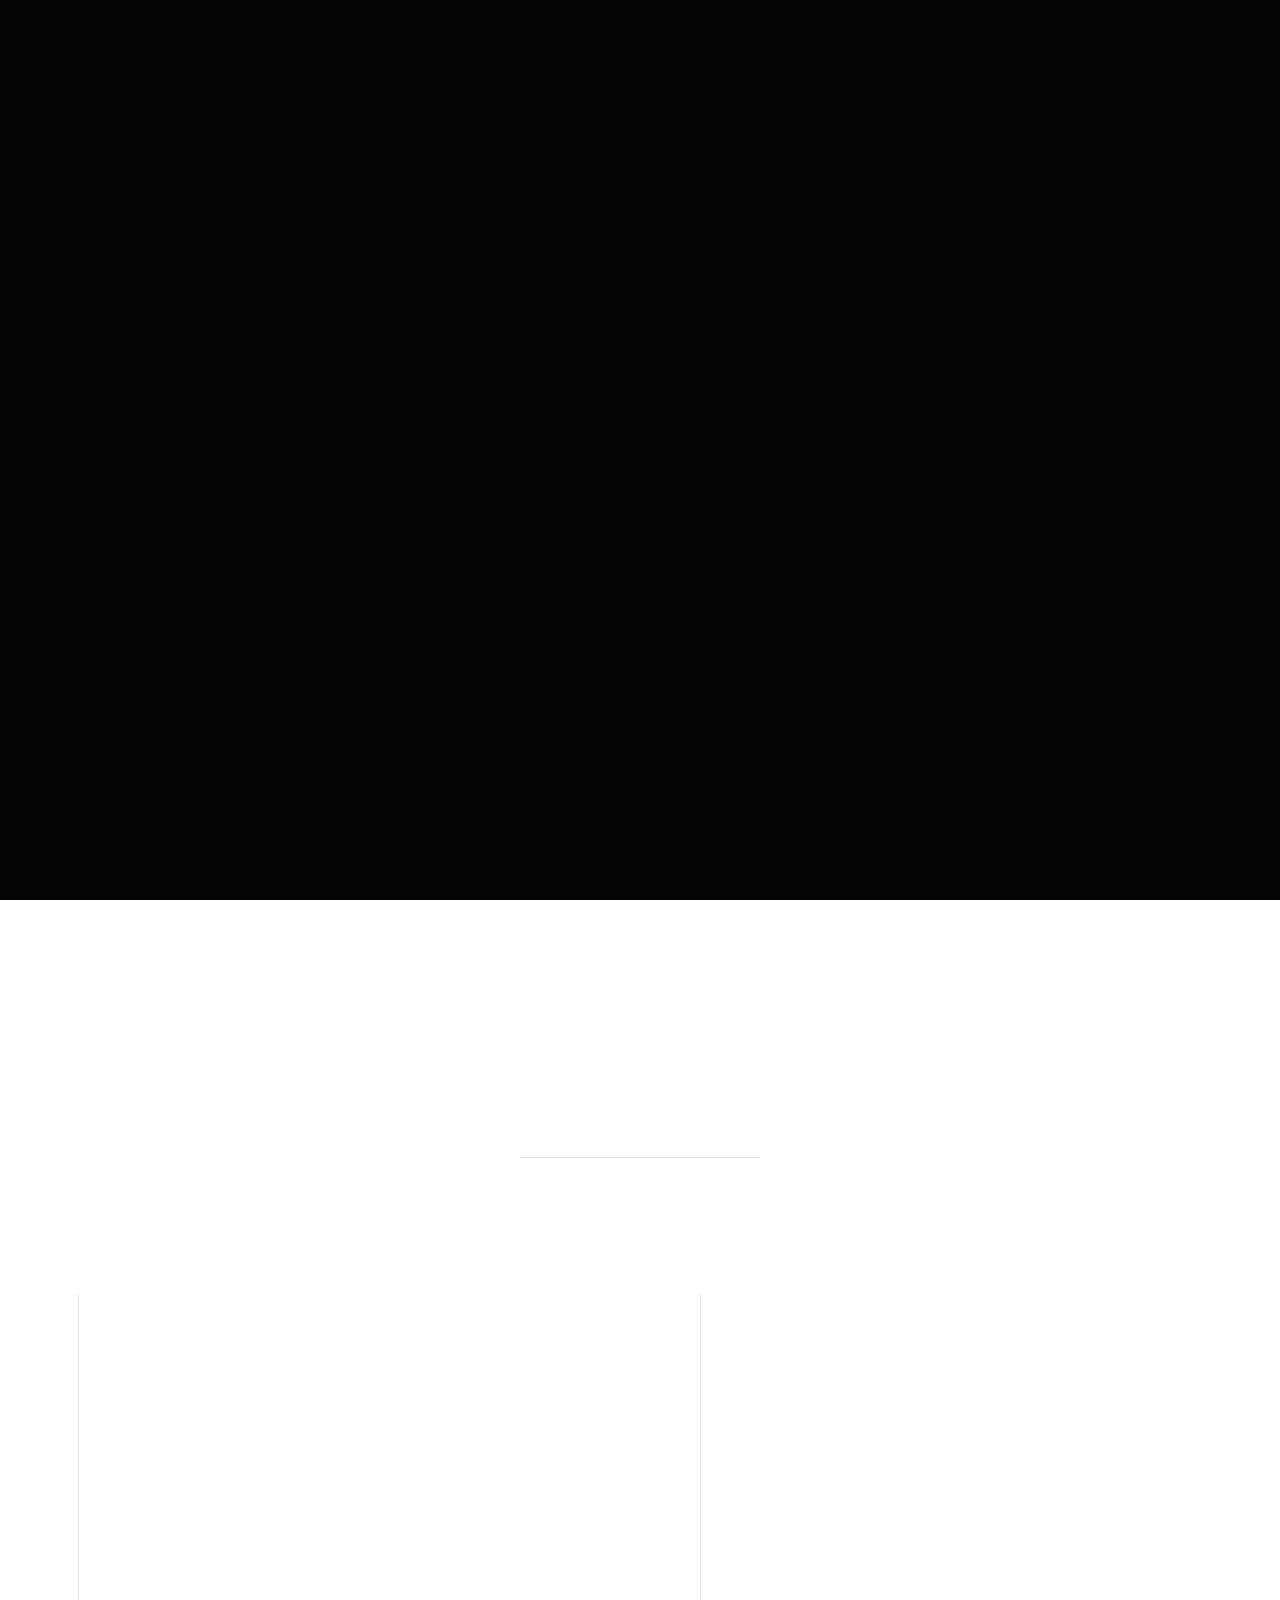
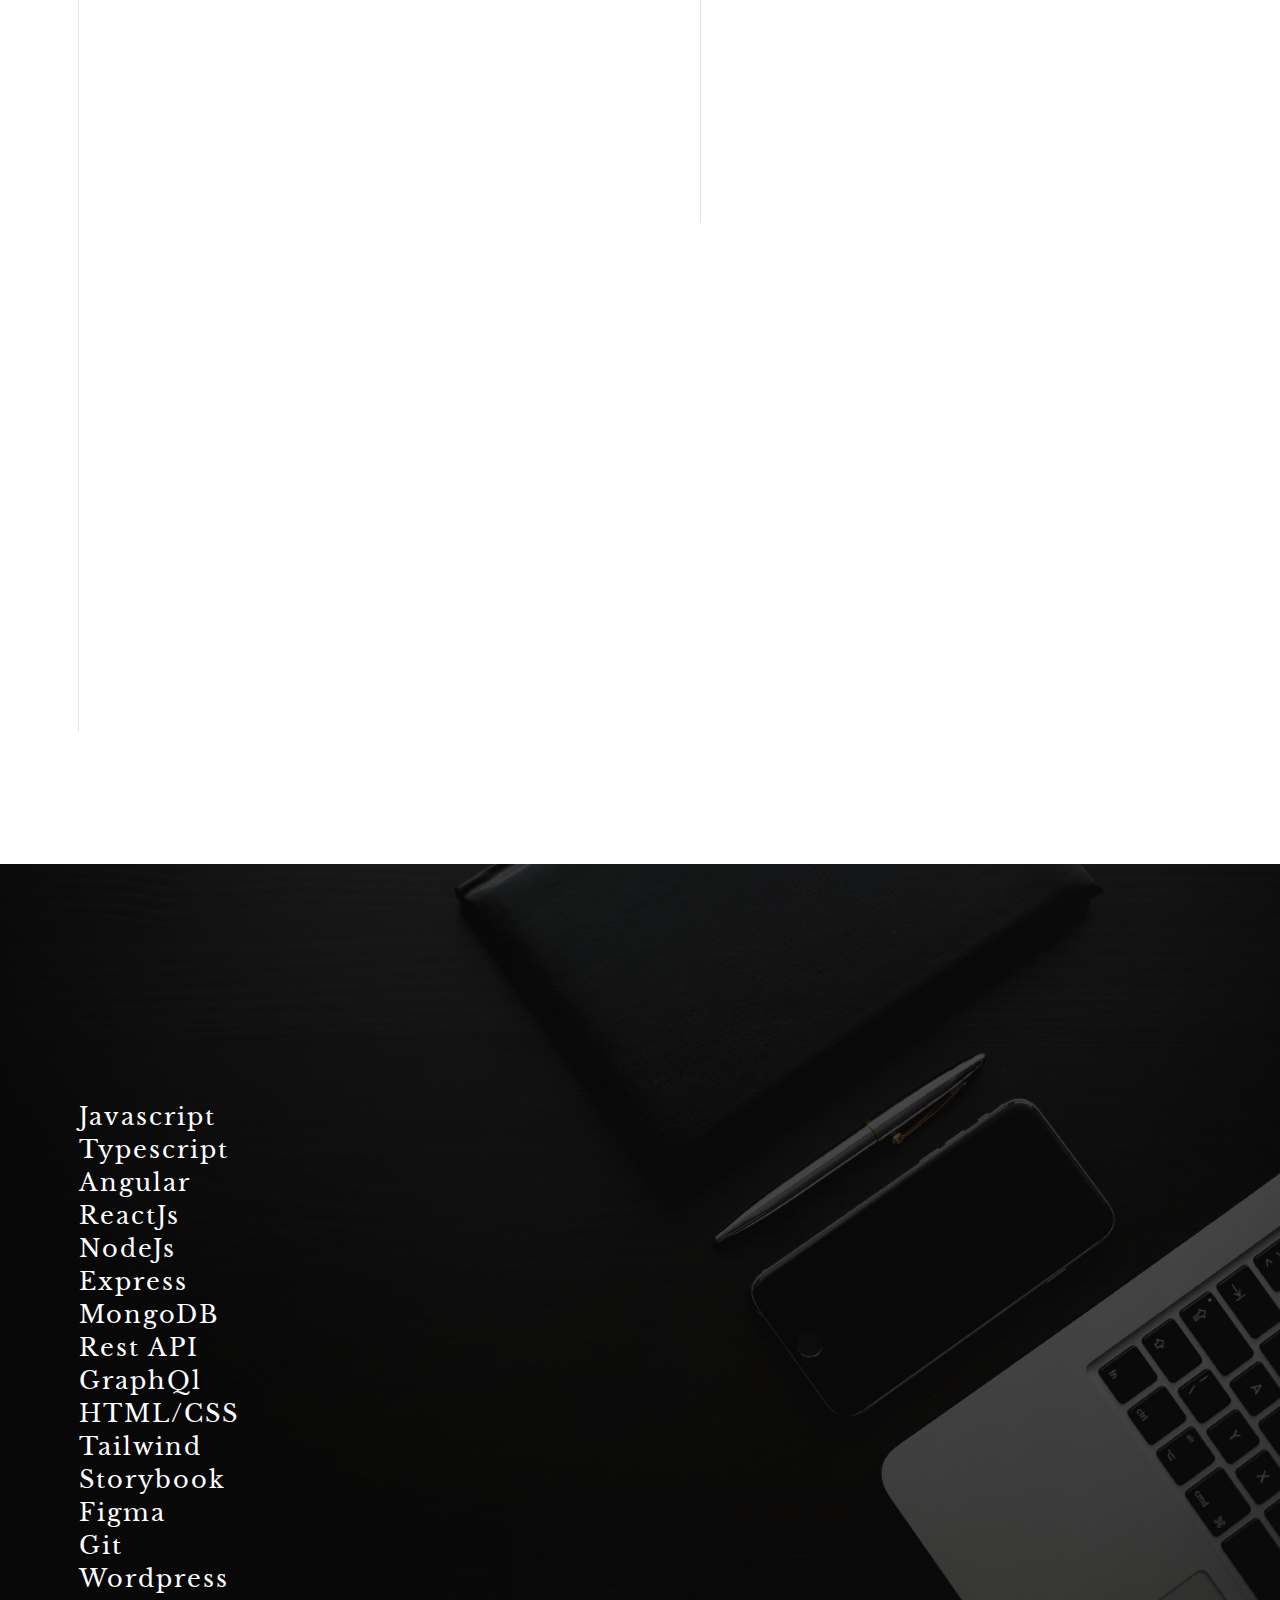
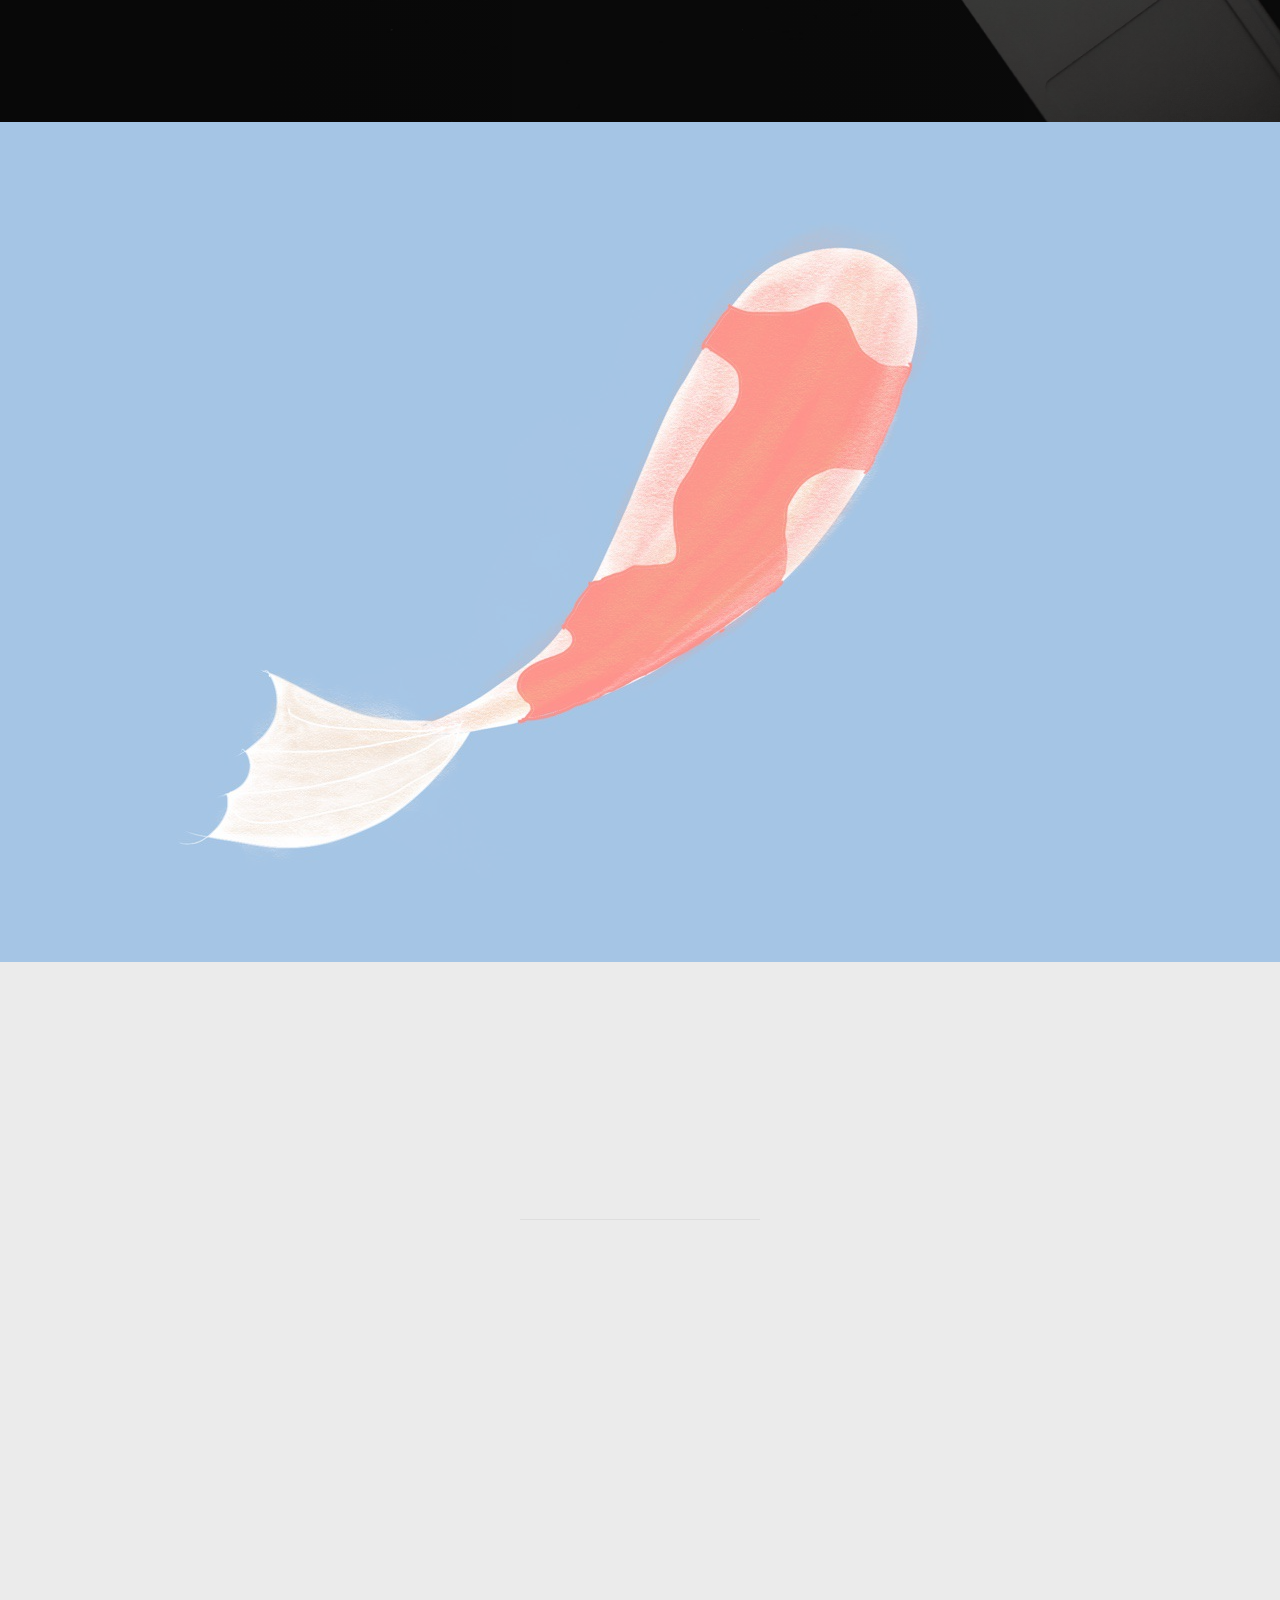
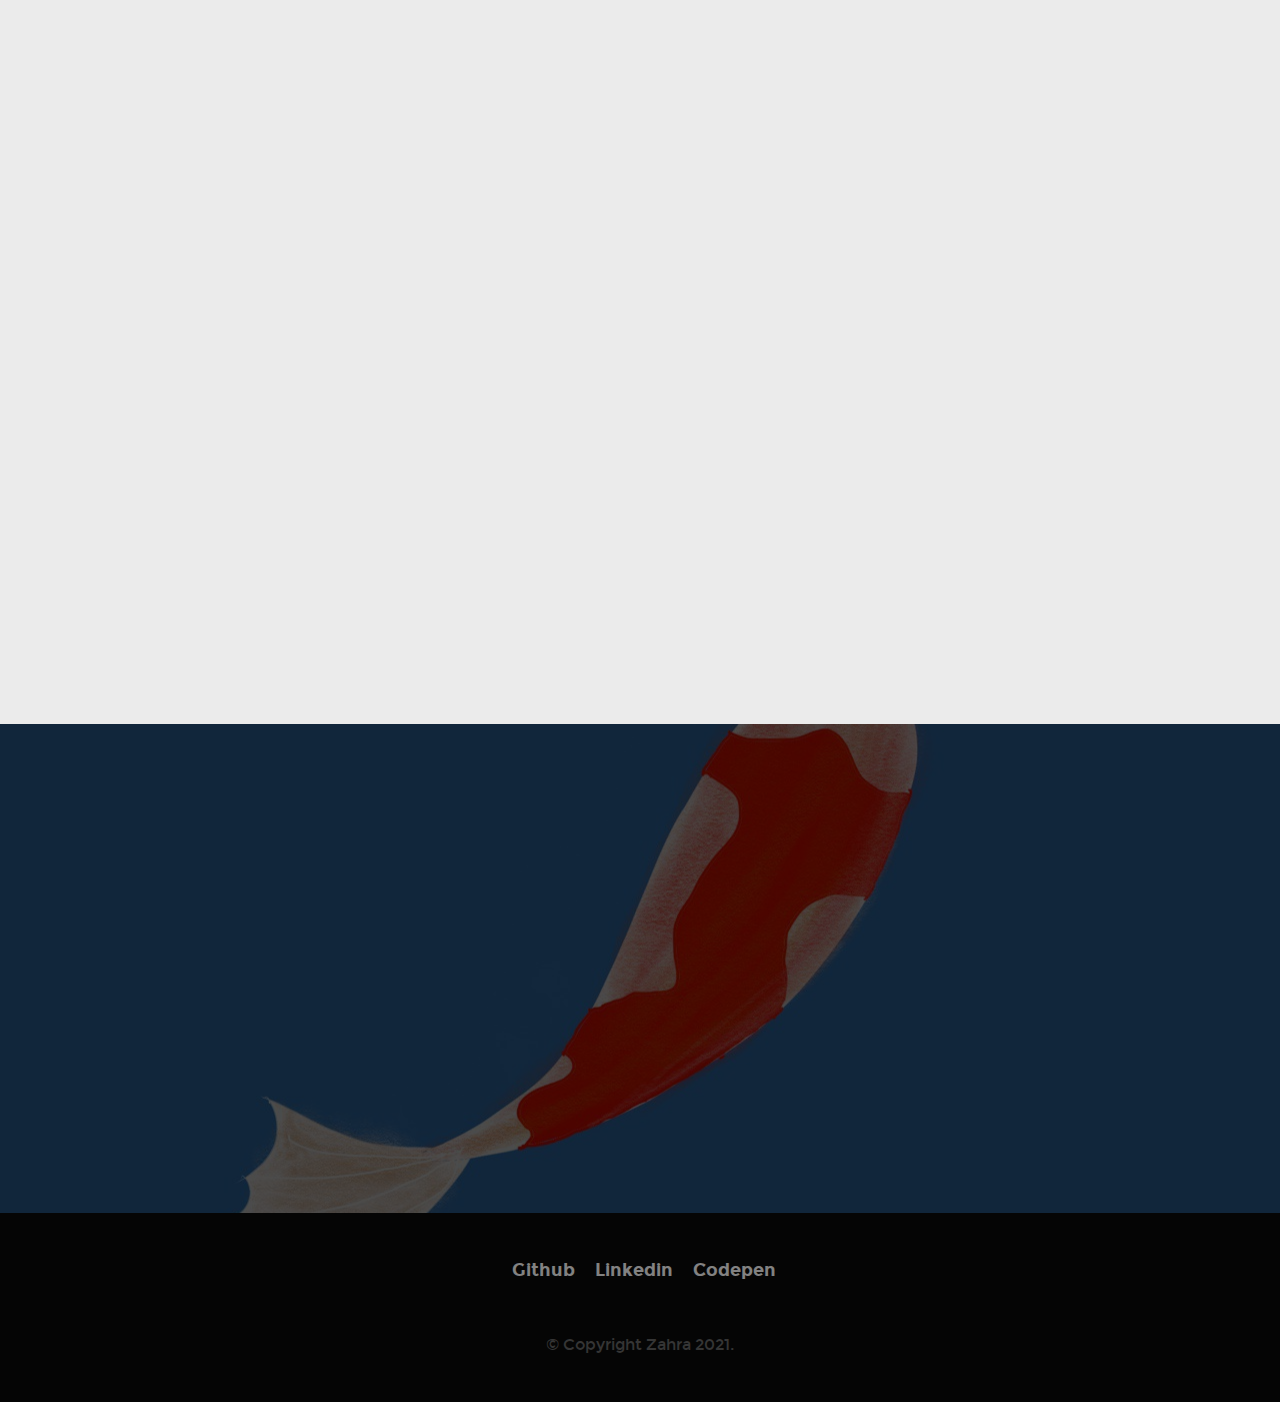
==== commit 99f38944: "update the portfoli" ====
--- a/index.html
+++ b/index.html
@@ -554,7 +554,7 @@
 
             <div id="04" class='hide'>
               <h4>Lovely Pet</h4>
-              <p>I developed a professional website for pets using Bootstrap, HTML, and CSS. The source code for this project is available on my GitHub:  <a href="www.behance.net">Github Link</a></p>
+              <p>I developed a professional website for pets using Bootstrap, HTML, and CSS. The source code for this project is available on my GitHub:  <a href="https://github.com/zahrajoulaei/lovelypet">Github Link</a></p>
             </div>
           </div> <!-- end folio-item -->
 
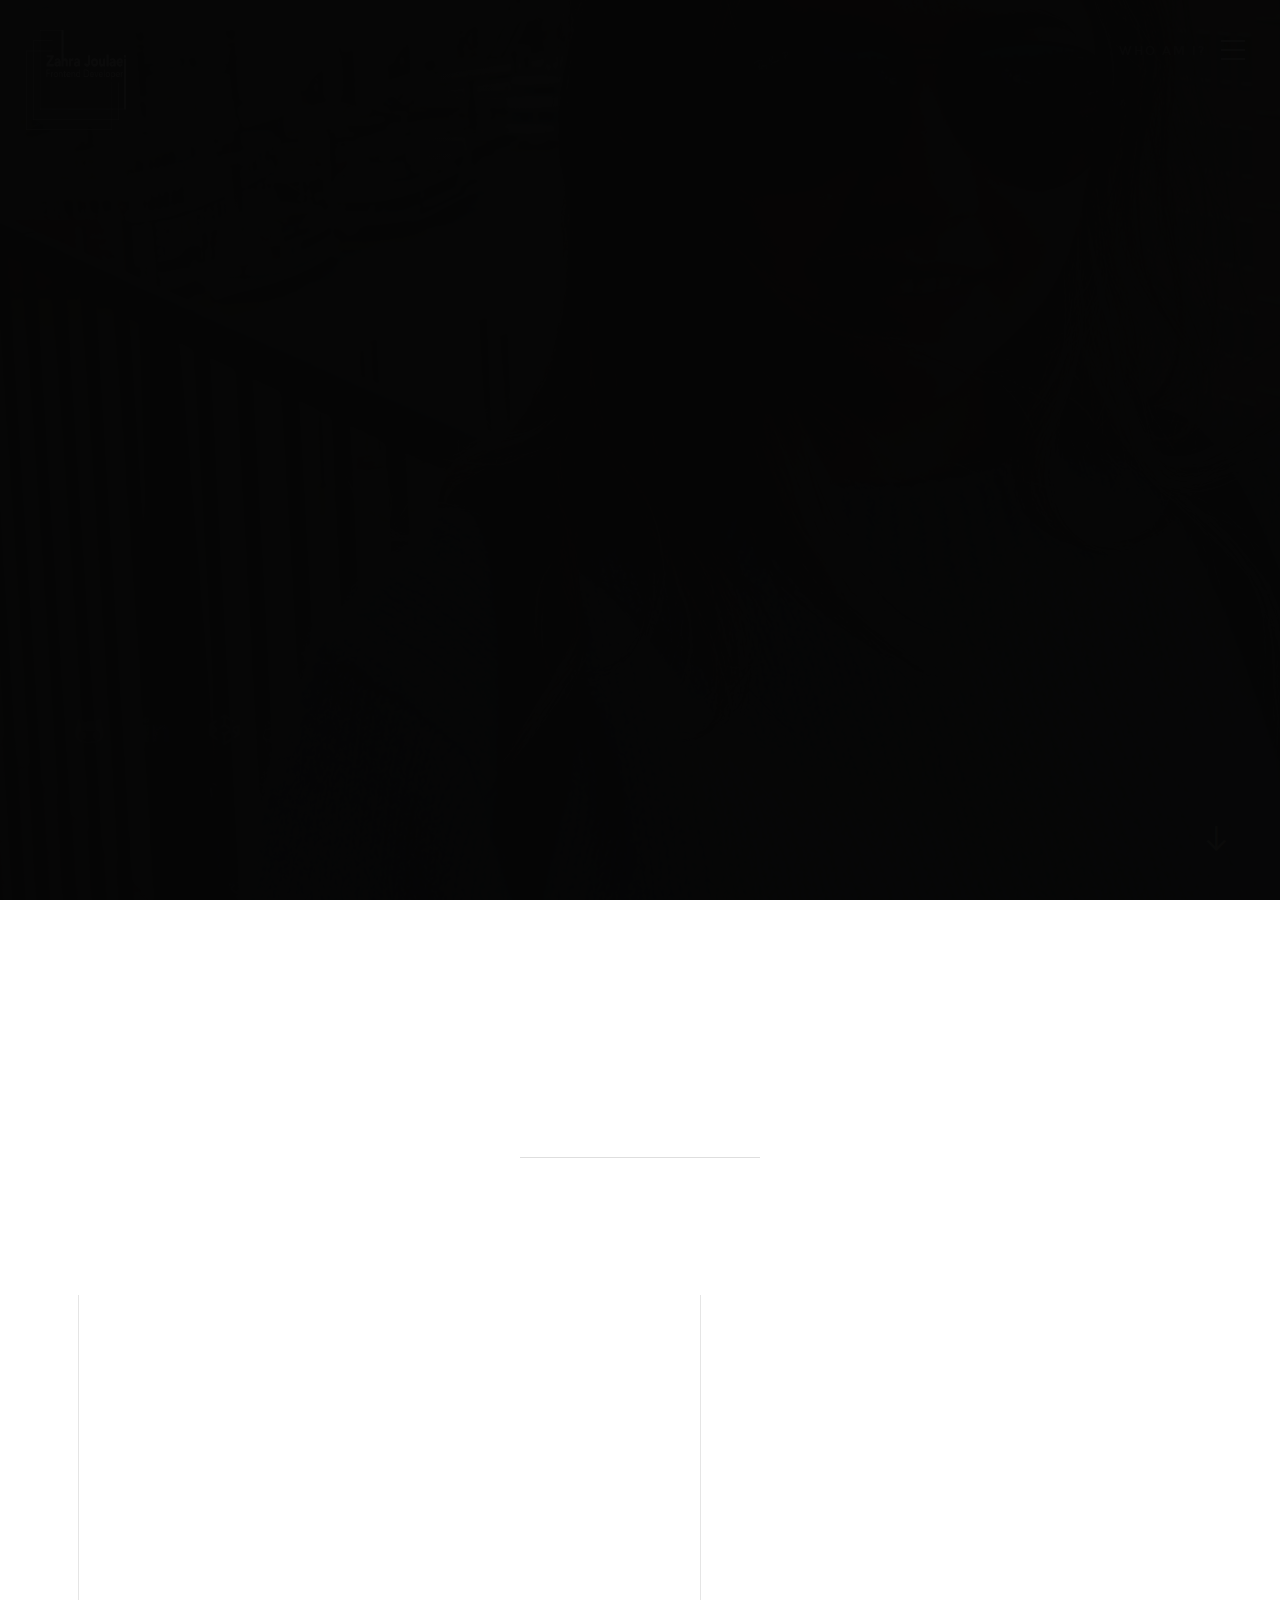
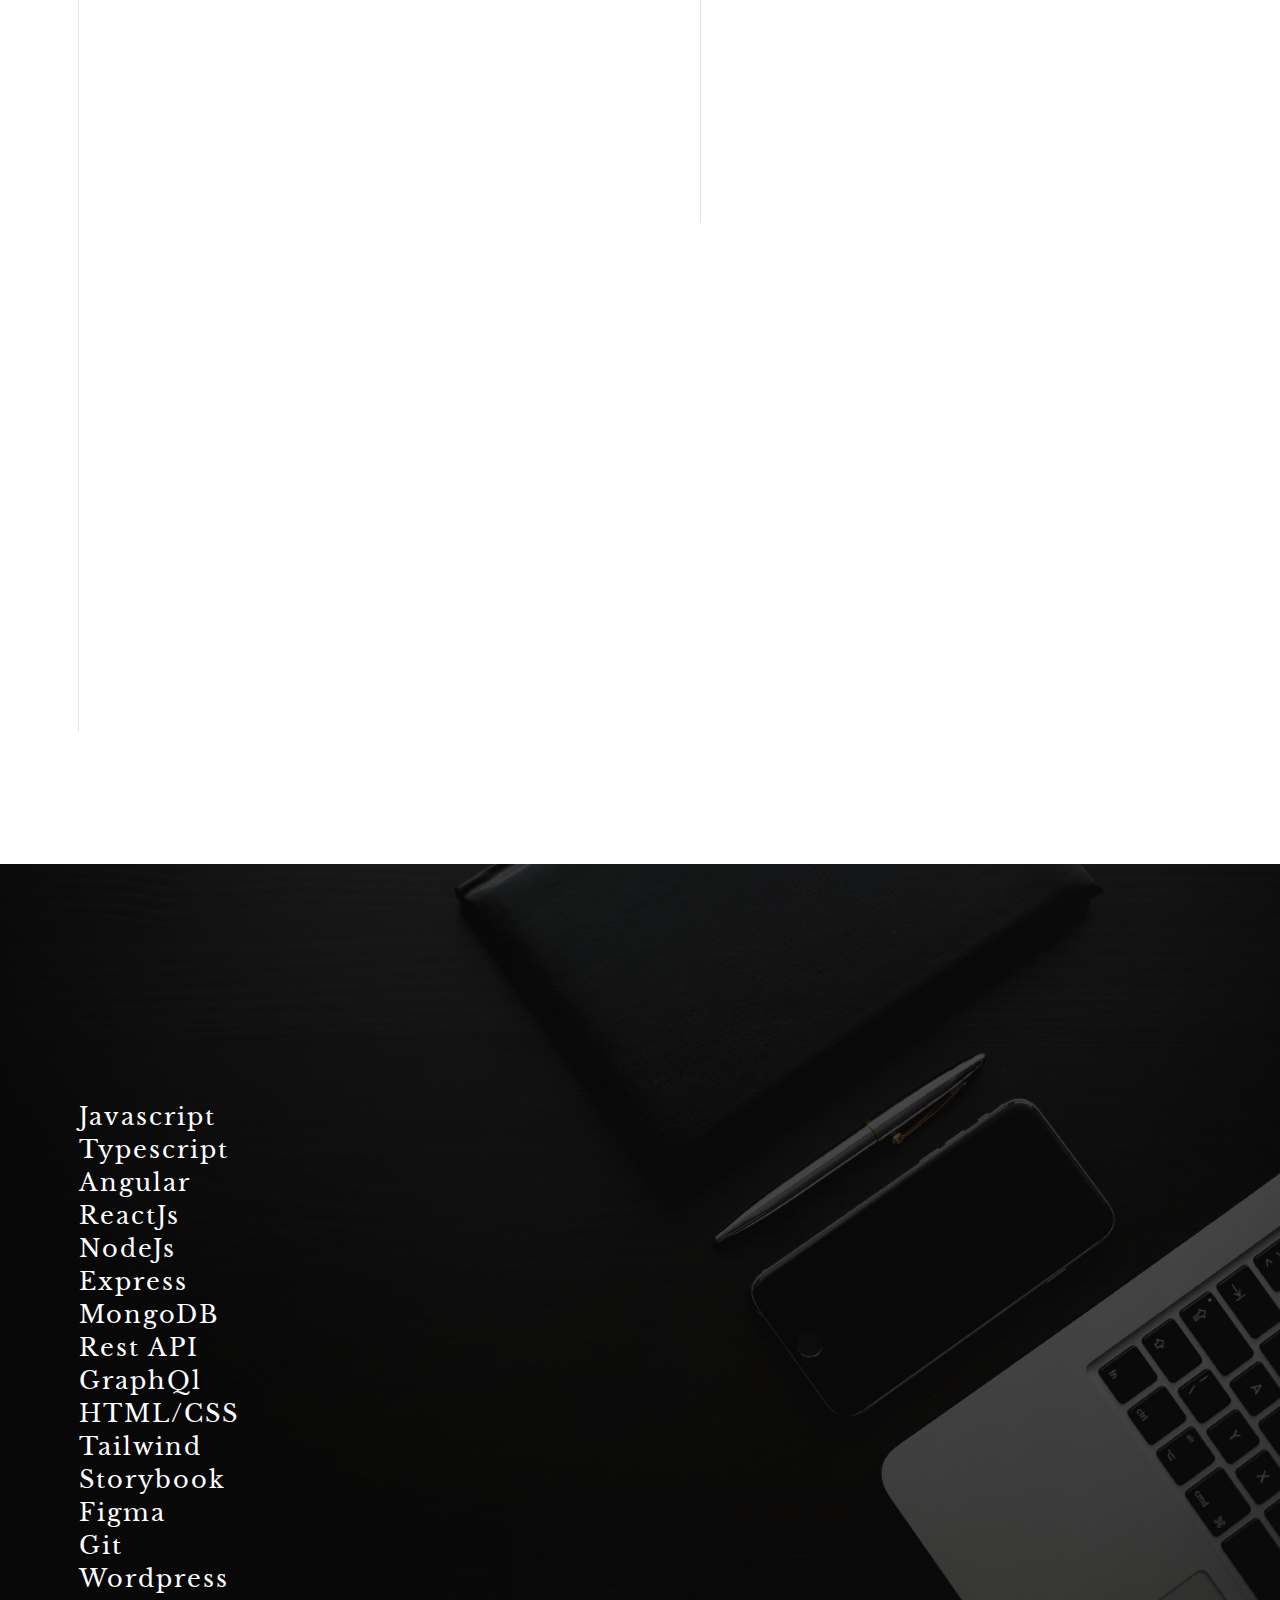
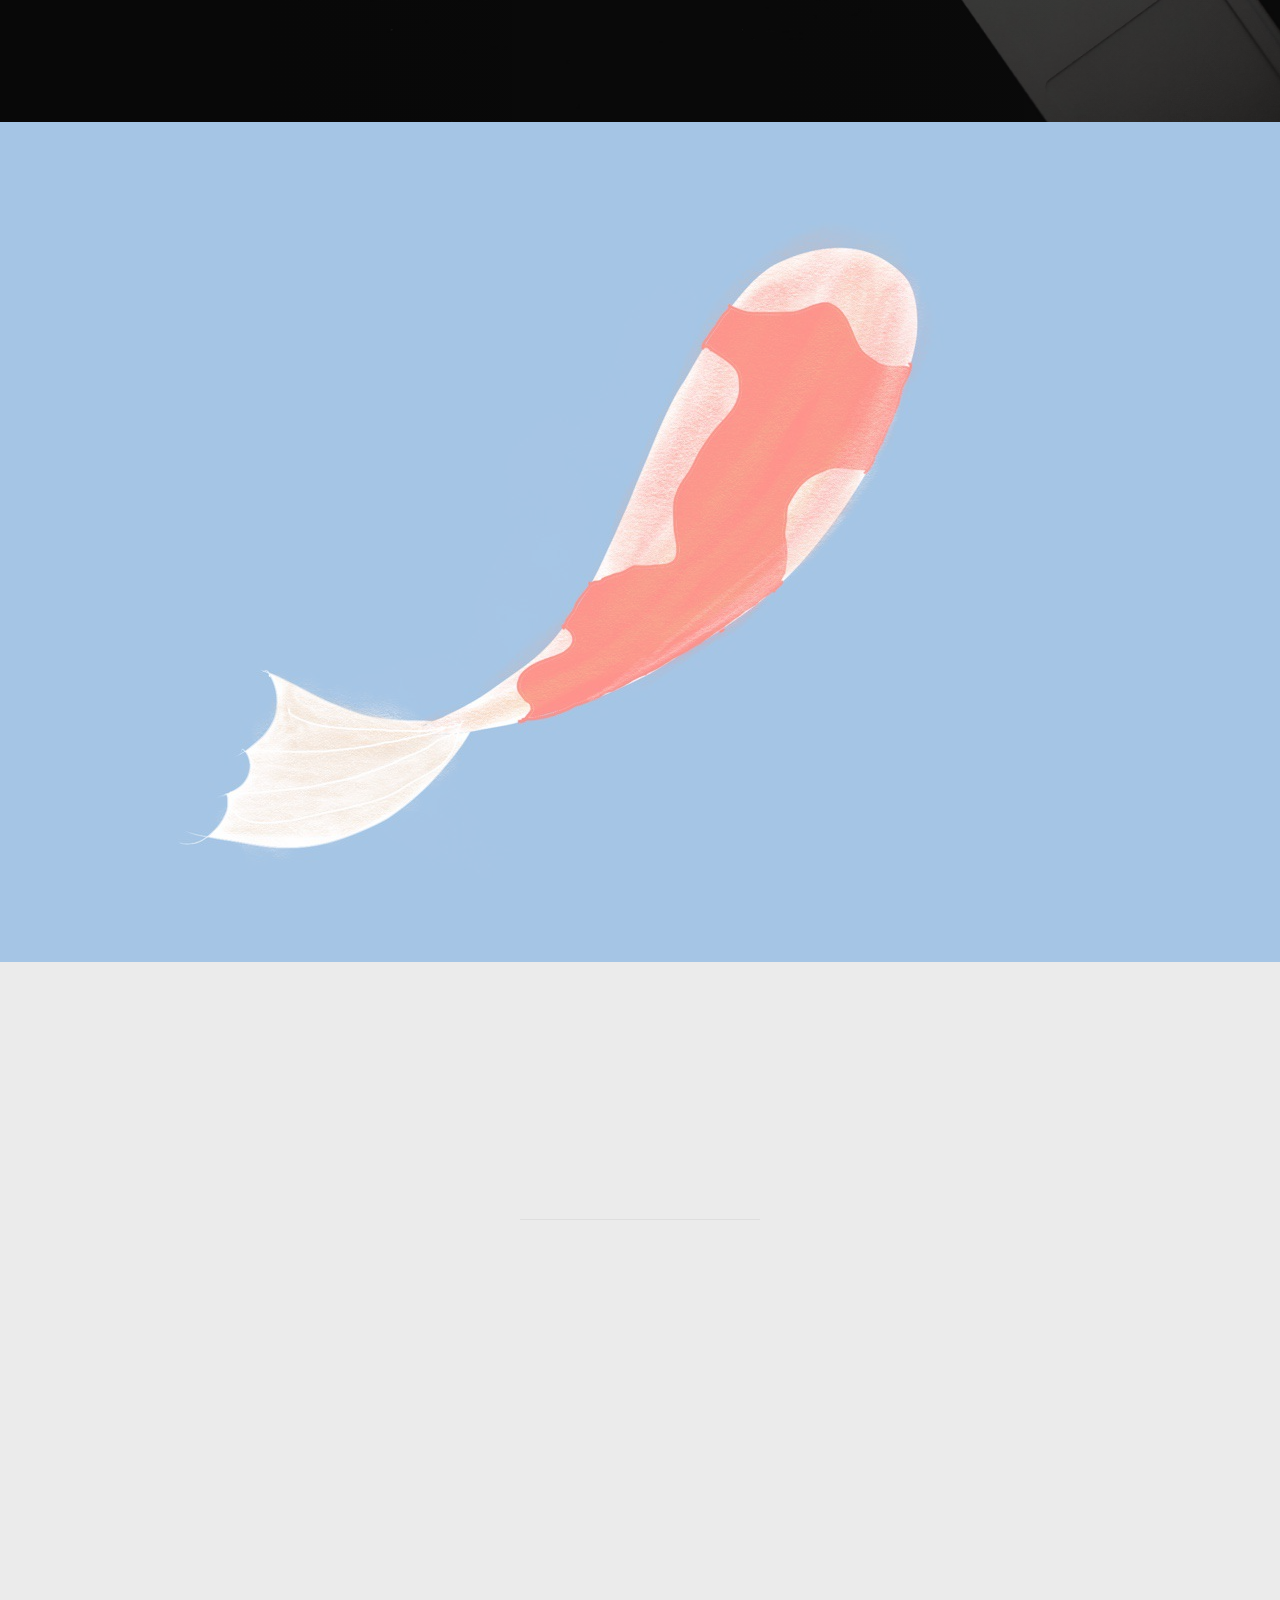
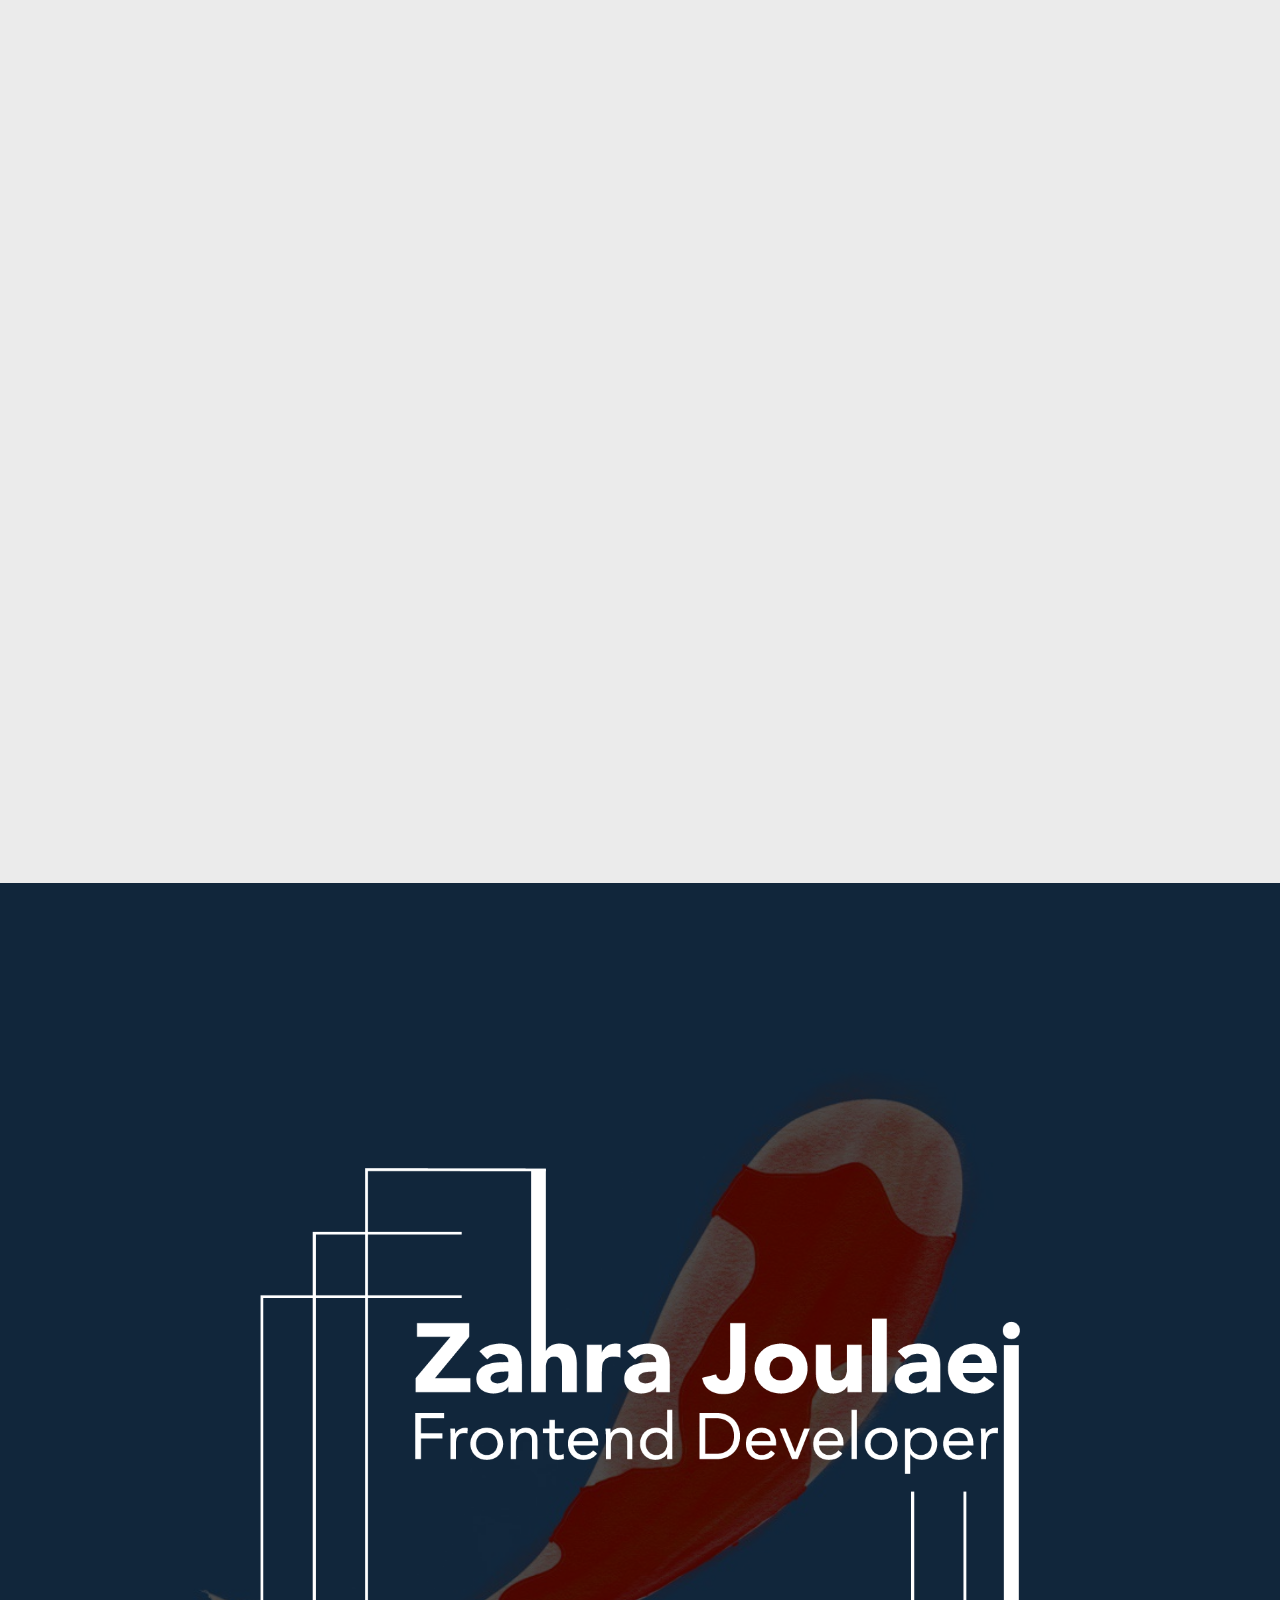
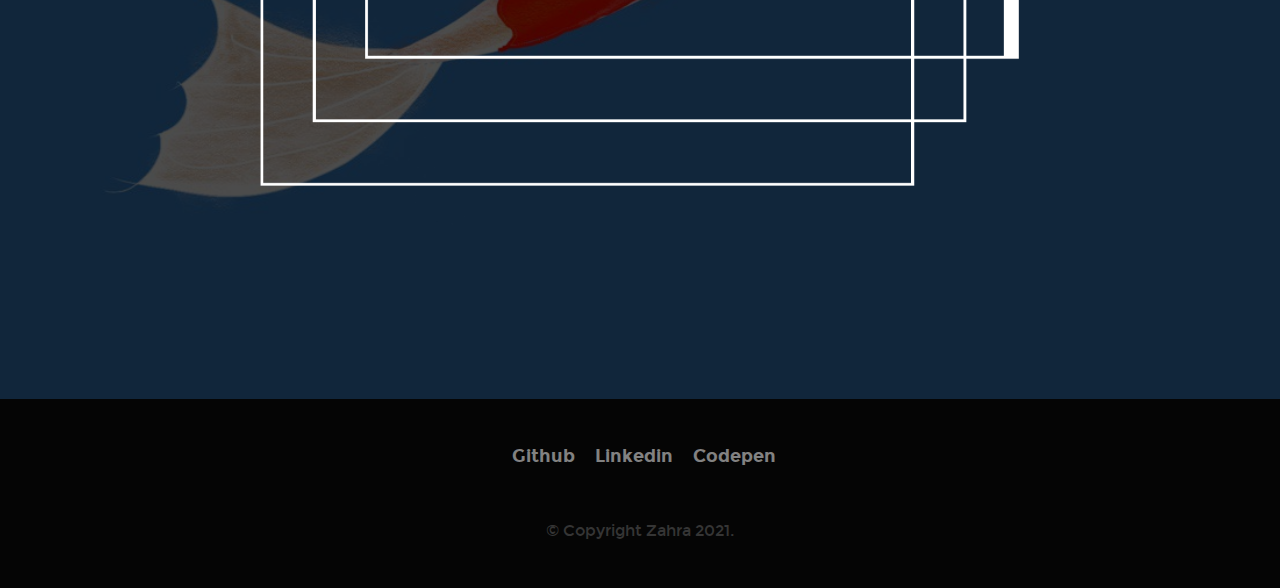
==== commit ef711a24: "update the projest info" ====
--- a/index.html
+++ b/index.html
@@ -462,8 +462,8 @@
         <div id="folio-wrap" class="bricks-wrapper">
 
           <div class="brick folio-item">
-            <div class="item-wrap animate-this" data-src="images/raninbow.png" data-sub-html="#01">
-              <a href="#" class="overlay">
+            <div class="item-wrap-projects animate-this">
+              <a href="https://rainbowstarlearningcenter.com" class="overlay" target="_blank">
                 <img src="images/raninbow.png" alt="rainbowcenter">
                 <div class="item-text">
                   <span class="folio-types">
@@ -472,22 +472,21 @@
                   <h3 class="folio-title">Rainbow star learning center</h3>
                 </div>
               </a>
-             
-              <a class='details-link' href="https://rainbowstarlearningcenter.com" target="_blank">
+            
+              <!-- <a class='details-link' href="https://rainbowstarlearningcenter.com" target="_blank">
                 <i class="icon-UpRightArrow"></i>
-              </a>
+              </a> -->
             </div> <!-- end item-wrap -->
 
-            <div id="01" class='hide'>
+            <!-- <div id="01" class='hide'>
               <h4>Rainbow star learning center</h4>
               <p>I developed the Rainbow Star Learning Center website utilizing HTML, CSS, CSS animations, FontAwesome, and JavaScript. <a href="https://rainbowstarlearningcenter.com" target="_blank">Visit</a></p>
-            </div>
+            </div> -->
           </div> <!-- end folio-item -->
 
           <div class="brick folio-item">
-            <div class="item-wrap animate-this" data-src="images/wordquestadventure.png"
-              data-sub-html="#02">
-              <a href="#" class="overlay">
+            <div class="item-wrap-projects animate-this">
+              <a href="https://mjabbari.com/wordquestadventures" class="overlay" target="_blank">
                 <img src="images/wordquestadventure.png" alt="wordquestadventure">
                 <div class="item-text">
                   <span class="folio-types">
@@ -496,24 +495,20 @@
                   <h3 class="folio-title">WordQuest Adventures</h3>
                 </div>
               </a>
-              <a href="https://mjabbari.com/wordquestadventures"  target="_blank" 'details-link' title="details">
-                <i class="icon-UpRightArrow"></i>
-              </a>
             </div> <!-- end item-wrap -->
 
-            <div id="02" class='hide'>
+            <!-- <div id="02" class='hide'>
               <h4>WordQuest Adventures</h4>
               <p>I designed and developed the landing page for WordQuest Adventures, a website dedicated to the WordQuest Adventures game, using HTML, CSS, CSS animations, FontAwesome, and JavaScript.
                 <a href="https://mjabbari.com/wordquestadventures"  target="_blank" 'details-link' title="details">Details</a></p>
-            </div>
+            </div> -->
           </div> <!-- end folio-item -->
 
        
 
           <div class="brick folio-item">
-            <div class="item-wrap animate-this" data-src="images/harrypotter.png"
-              data-sub-html="#03">
-              <a href="#" class="overlay">
+            <div class="item-wrap-projects animate-this">
+              <a href="https://theharry-potter.netlify.app" class="overlay" target="_blank">
                 <img src="images/harrypotter.png" alt="HarryPotter">
                 <div class="item-text">
                   <span class="folio-types">
@@ -522,23 +517,23 @@
                   <h3 class="folio-title">Harry Potter Charachters</h3>
                 </div>
               </a>
-              <a href="https://theharry-potter.netlify.app" class='details-link' title="details">
+              <!-- <a href="https://theharry-potter.netlify.app" class='details-link' title="details">
                 <i class="icon-UpRightArrow"></i>
-              </a>
+              </a> -->
             </div> <!-- end item-wrap -->
 
-            <div id="03" class='hide'>
+            <!-- <div id="03" class='hide'>
               <h4>Harry Potter Web API</h4>
               <p>
                 I developed a single-page web application that utilizes the Potter API to fetch and display information about Harry Potter characters, spells, and houses. This project showcases my proficiency in modern JavaScript features, web APIs, and the Fetch API to deliver a rich and interactive user experience. The source code for this project is available on my GitHub: Harry Potter Application.
                 
              <a href="https://github.com/zahrajoulaei/harry-potter-applicaion"target="_blank">Github link</a></p>
-            </div>
+            </div> -->
           </div> <!-- end folio-item -->
 
           <div class="brick folio-item">
-            <div class="item-wrap animate-this" data-src="images/lovelypet.png" data-sub-html="#04">
-              <a href="#" class="overlay">
+            <div class="item-wrap-projects animate-this">
+              <a href="https://github.com/zahrajoulaei/lovelypet" class="overlay" target="_blank">
                 <img src="images/lovelypet.png" alt="LovelyPet">
                 <div class="item-text">
                   <span class="folio-types">
@@ -547,15 +542,15 @@
                   <h3 class="folio-title">Lovely Pet</h3>
                 </div>
               </a>
-              <a href="https://github.com/zahrajoulaei/lovelypet" class='details-link' title="details">
+              <!-- <a href="https://github.com/zahrajoulaei/lovelypet" class='details-link' title="details">
                 <i class="icon-UpRightArrow"></i>
-              </a>
+              </a> -->
             </div> <!-- end item-wrap -->
 
-            <div id="04" class='hide'>
+            <!-- <div id="04" class='hide'>
               <h4>Lovely Pet</h4>
-              <p>I developed a professional website for pets using Bootstrap, HTML, and CSS. The source code for this project is available on my GitHub:  <a href="https://github.com/zahrajoulaei/lovelypet">Github Link</a></p>
-            </div>
+              <p>I developed a professional website for pets using Bootstrap, HTML, and CSS. The source code for this project is available on my GitHub:  <a href="https://github.com/zahrajoulaei/lovelypet" target="_blank">Github Link</a></p>
+            </div> -->
           </div> <!-- end folio-item -->
 
 
@@ -581,6 +576,7 @@
       <div class="col-twelve">
         <h3 class="animate-this">Contact</h3>
         <h1 class="animate-this">I'm Available for Freelance Work. Feel Free to Contact Me.</h1>
+        <img src="./images/logo.png"/>
 
       </div>
     </div> <!-- end section-intro -->
--- a/css/main.css
+++ b/css/main.css
@@ -2503,6 +2503,39 @@
 	overflow: hidden;
 }
 
+.bricks-wrapper-projects .item-wrap {
+	position: relative;
+	overflow: hidden;
+}
+
+.bricks-wrapper .item-wrap-projects:hover .overlay::before {
+	opacity: 1;
+	visibility: visible;
+}
+
+.bricks-wrapper .item-wrap-projects:hover .overlay::after {
+	opacity: 1;
+	visibility: visible;
+	-webkit-transform: scale(1);
+	-ms-transform: scale(1);
+	transform: scale(1);
+}
+
+.bricks-wrapper .item-wrap-projects:hover .overlay img {
+	-webkit-transform: scale(1.05);
+	-ms-transform: scale(1.05);
+	transform: scale(1.05);
+}
+
+.bricks-wrapper .item-wrap-projects:hover .item-text,
+.bricks-wrapper .item-wrap-projects:hover .details-link {
+	opacity: 1;
+	visibility: visible;
+	-webkit-transform: translateX(0);
+	-ms-transform: translateX(0);
+	transform: translateX(0);
+}
+
 .bricks-wrapper .item-wrap .overlay {
 	cursor: zoom-in;
 }
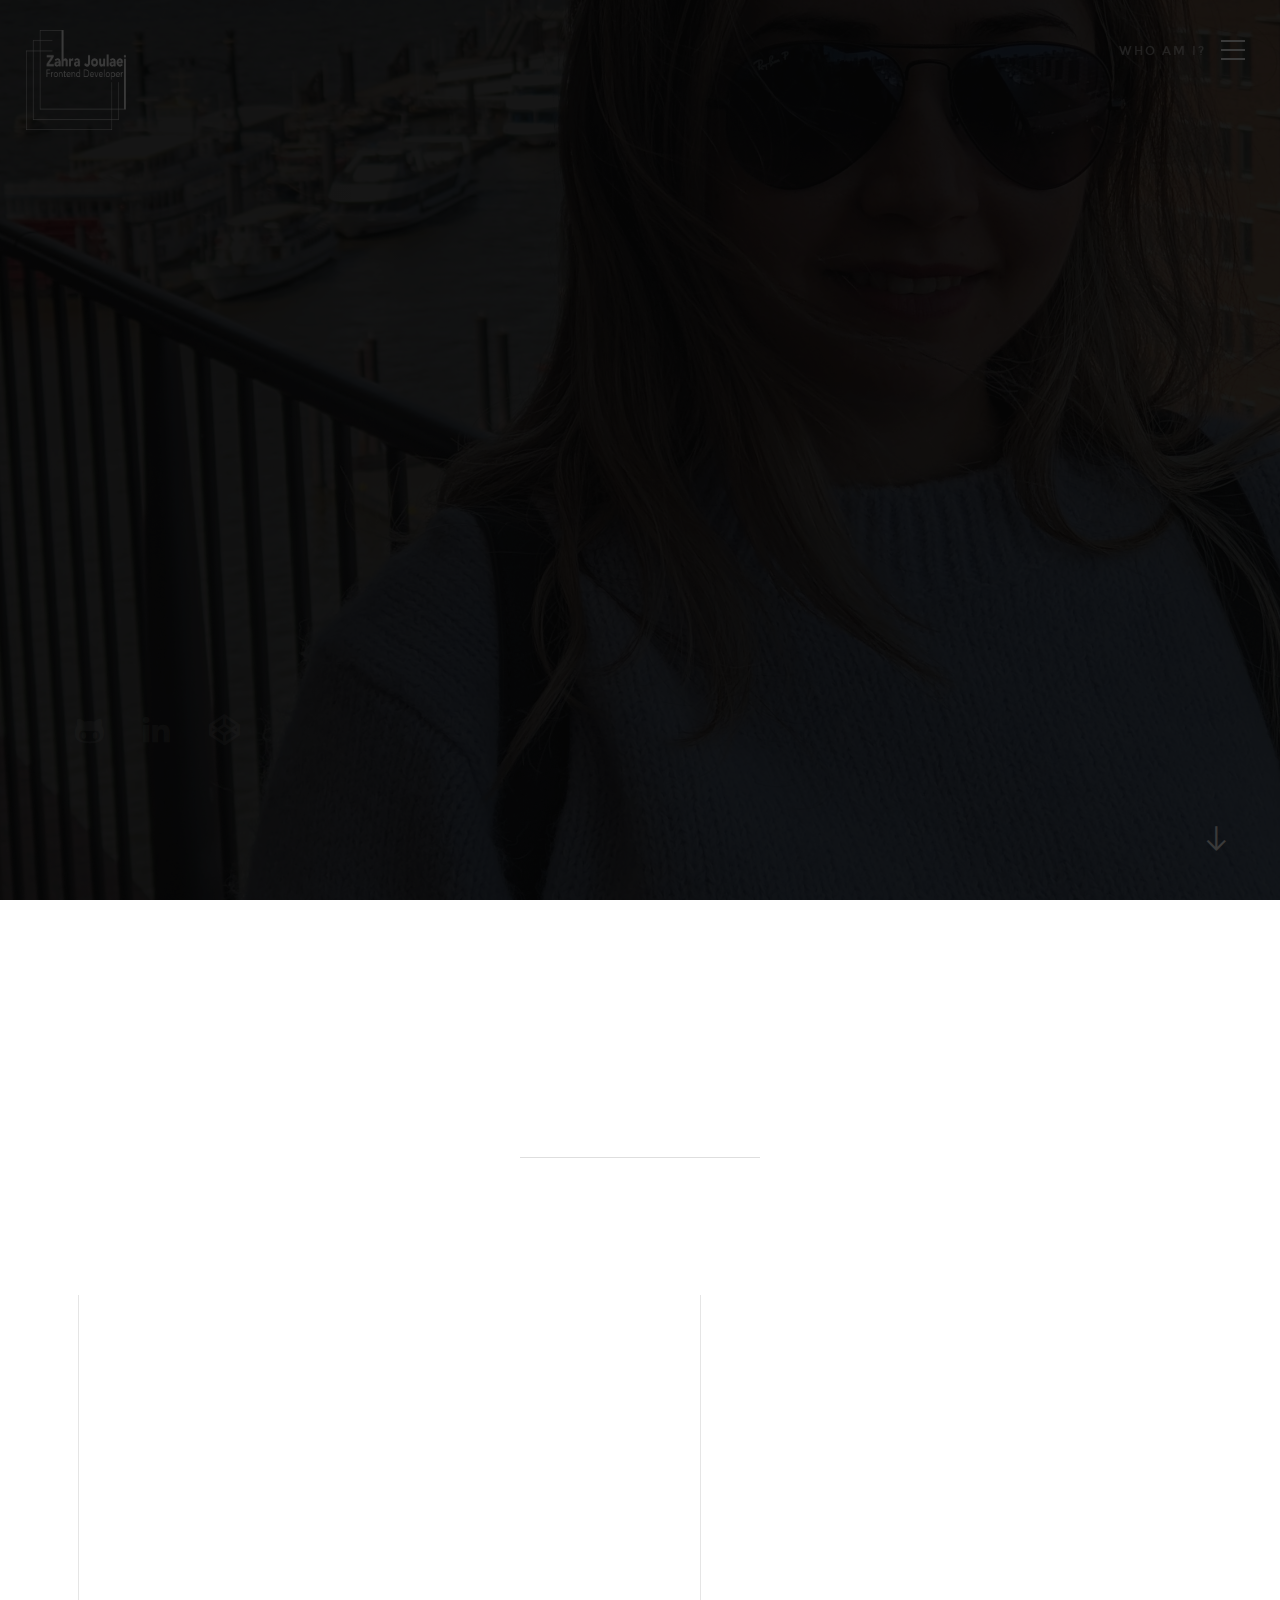
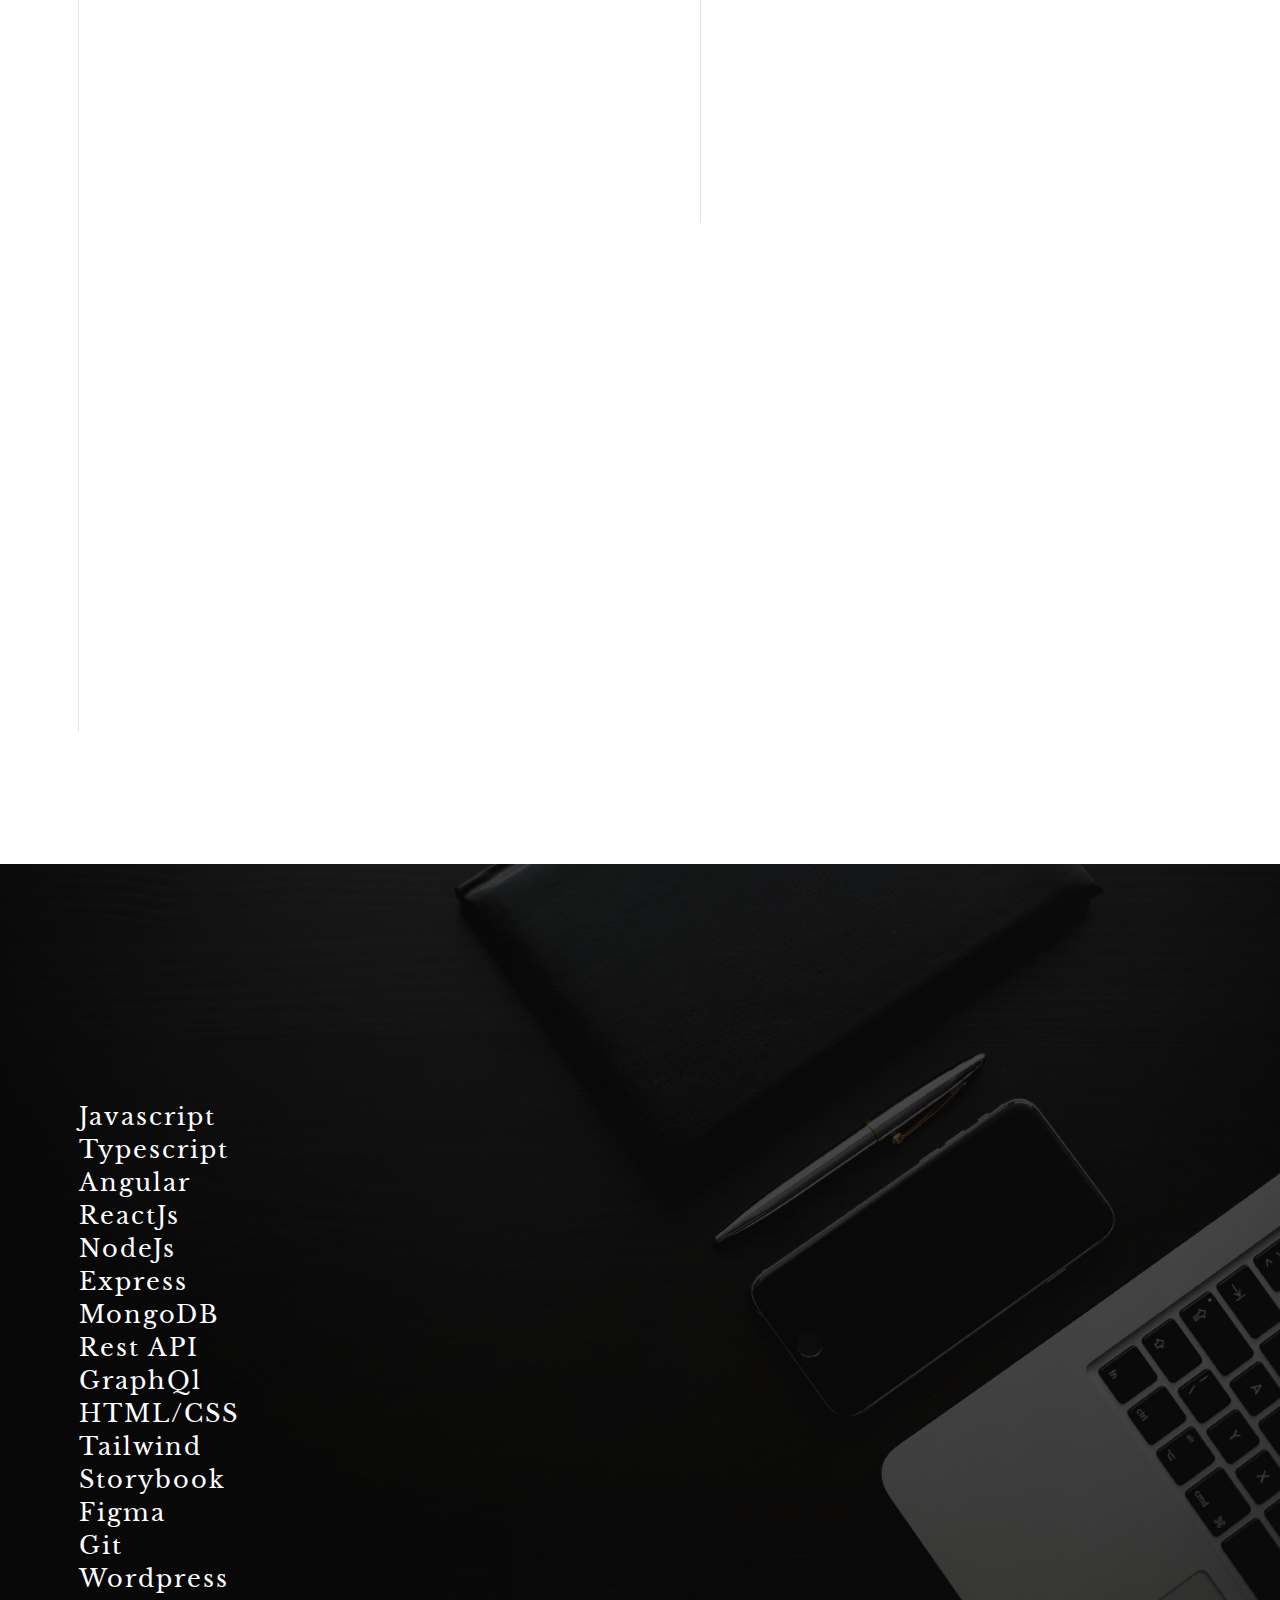
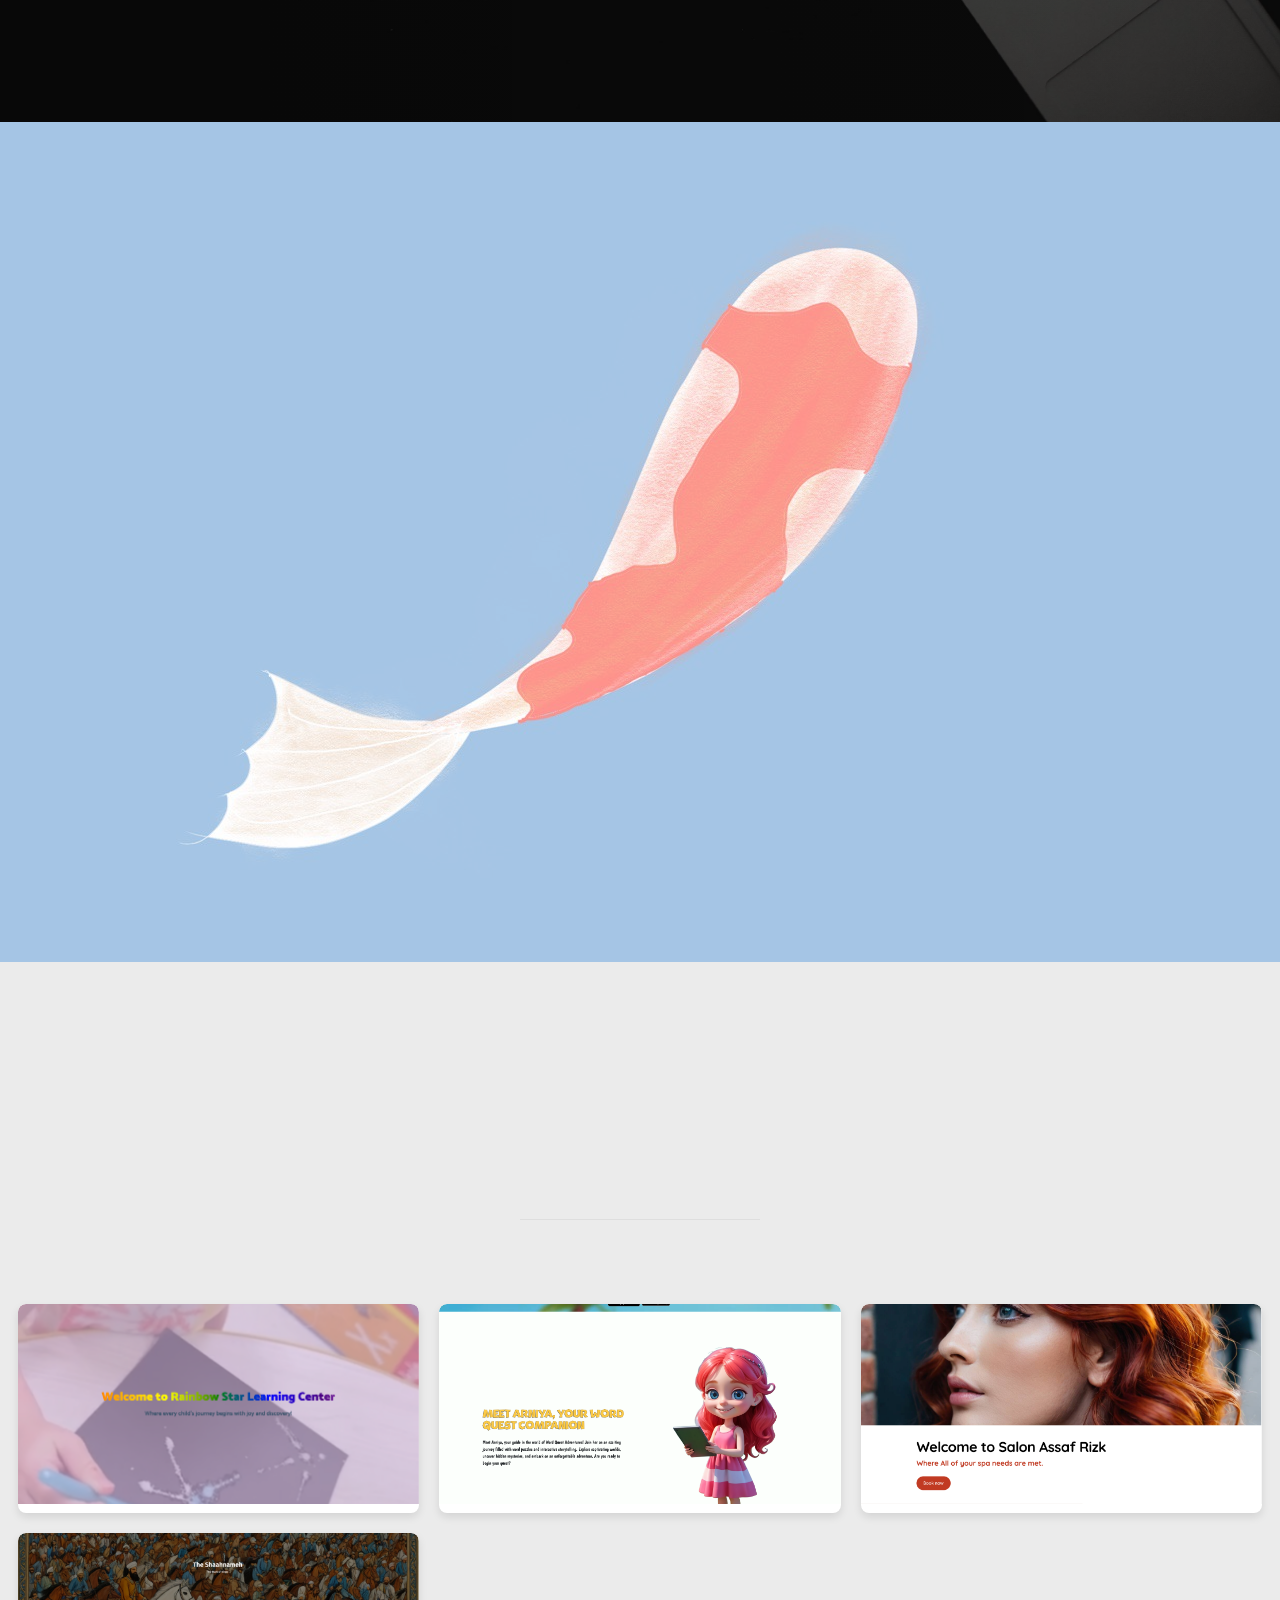
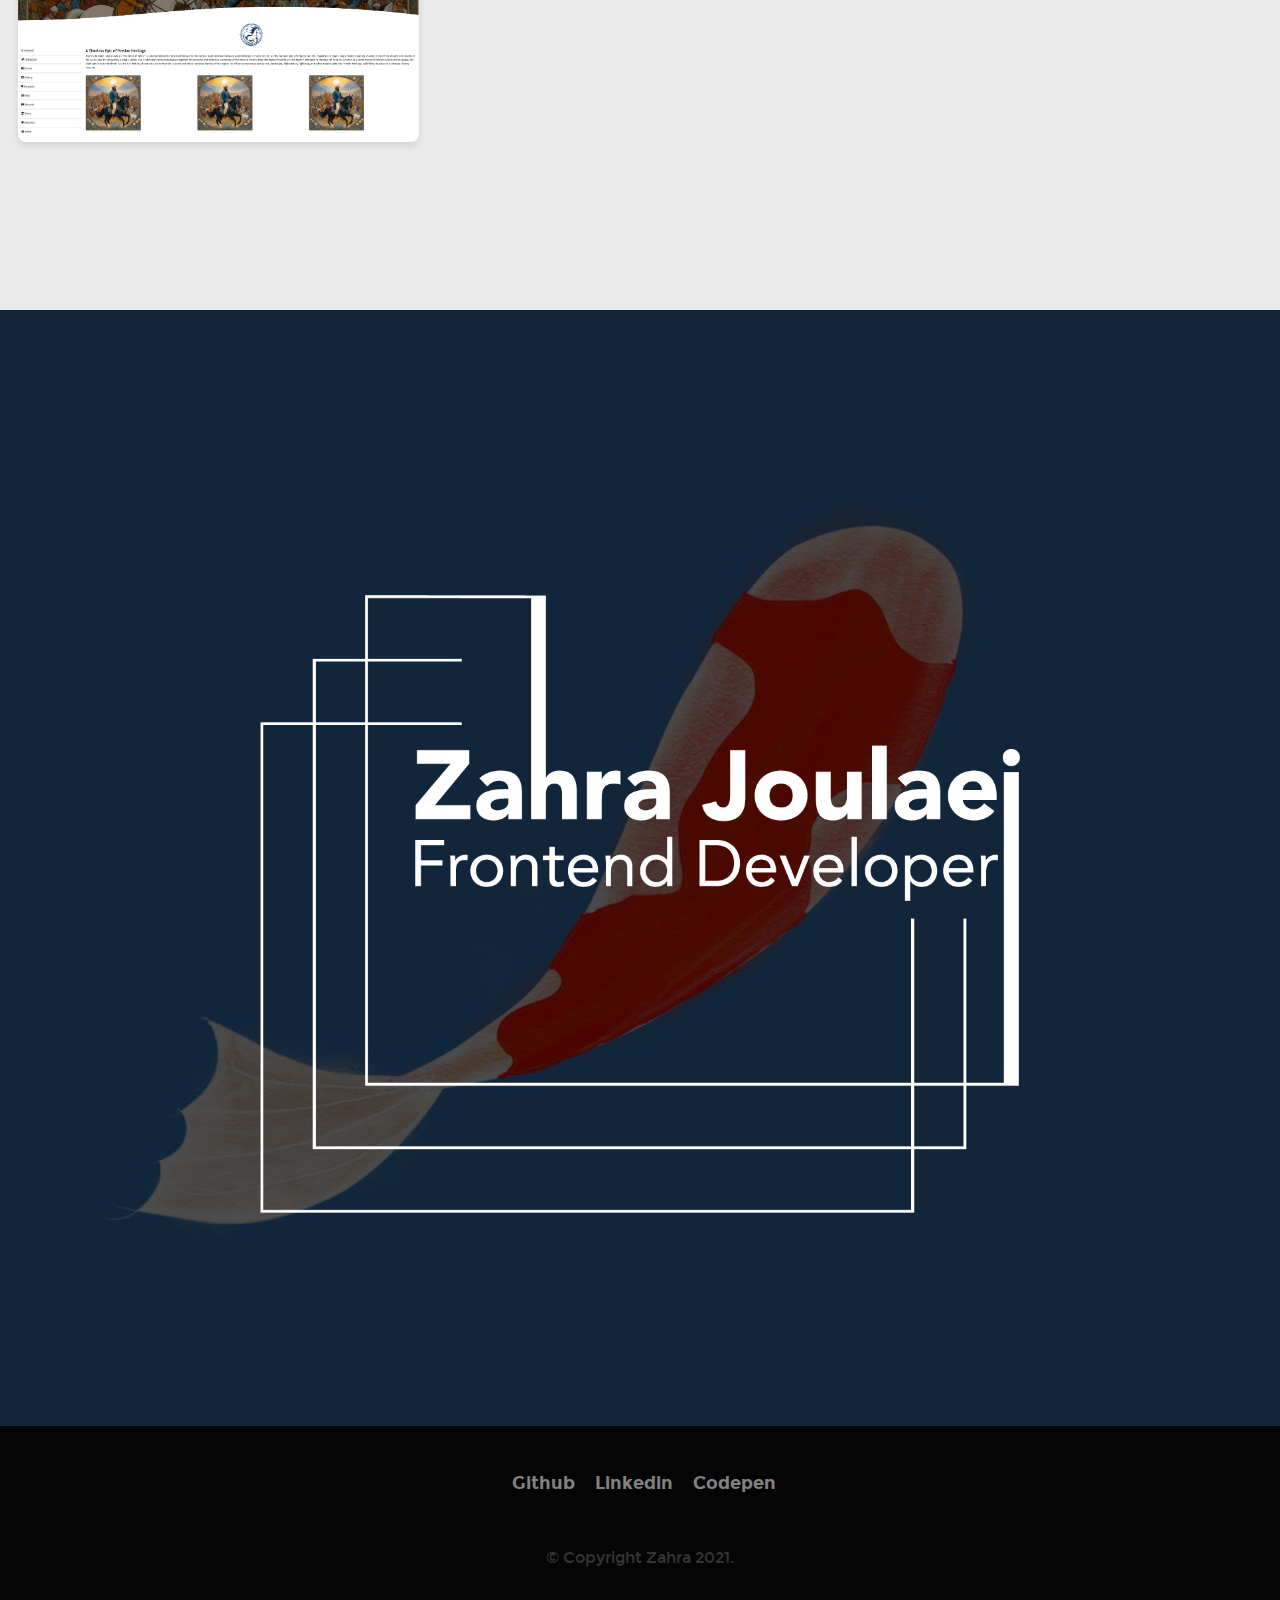
==== commit db63d8d6: "update the portfolio" ====
--- a/index.html
+++ b/index.html
@@ -294,21 +294,21 @@
 
   </section> <!-- end credentials -->
 
-  
-<!-- about
+
+  <!-- about
    ================================================== -->
-   <section id="skills">
-
-		<div class="overlay"></div>
-		<div class="gradient-overlay"></div>
-
-		<div class="row wide">
-			<div class="col-skills">
-
-				<div class="section-intro">
-					<h3 class="animate-this">Skillset</h3>
-					<h1 class="animate-this">I've Got Some Skills.</h1>
-				</div>
+  <section id="skills">
+
+    <div class="overlay"></div>
+    <div class="gradient-overlay"></div>
+
+    <div class="row wide">
+      <div class="col-skills">
+
+        <div class="section-intro">
+          <h3 class="animate-this">Skillset</h3>
+          <h1 class="animate-this">I've Got Some Skills.</h1>
+        </div>
         <ul class="skills-list">
           <li>Javascript</li>
           <li>Typescript</li>
@@ -326,55 +326,57 @@
           <li>Git</li>
           <li>Wordpress</li>
         </ul>
-          
-
-
-	
-
-			</div> <!-- end col-six -->
-		</div> <!-- end row wide -->
-
-	</section> <!-- end skills -->
-
-
-    <!-- about -->
-    <section id="about">
-
-      <div class="about-profile-bg"></div>
-  
-      <div class="about-wrap">
-  
-        <div class="about-profile">
-  
-          <div class="about-profile-bg"></div>
-  
-          <div class="intro">
-            <h1 class="animate-this">More About Me.</h1>
-            <h1 class="animate-this">I am available for freelance work. Please feel free to reach out to discuss potential projects or collaborations.</h1>
-            <p class="lead animate-this"> I believe that we are the programmers of our life! So let’s code it! ✨</p>
-          </div>
-  
-          <p class="animate-this">
-            I am Zahra, a passionate software engineer specializing in web development, currently graduating from Per
-            Scholas with a focus on Software Engineering in the U.S. With a Master’s degree in Web Engineering and six
-            years of experience in Germany, I excel in creating dynamic and engaging web applications. My expertise spans
-            React, Angular, JavaScript, TypeScript, HTML, and CSS, which I leverage to transform innovative ideas into
-            solutions for complex problems.
-  
-            Driven by a blend of creativity and logic in coding, I am dedicated to continuous learning and professional
-            growth. My academic journey at TU Chemnitz provided a solid foundation, complementing practical experience in
-            diverse and challenging global environments.
-  
-            Eager to collaborate with tech companies and startups, learn from industry leaders, and contribute to
-            groundbreaking projects. Let’s connect and shape the future of technology together!
-          </p>
-          <p>
-            <a href="./cv/index.html" class="button button-primary full-width animate-this" target="_blank">Look at my CV</a>
-          </p>
-  
-        </div> <!-- end about-profile  -->
-  
-        <!-- <div class="about-services">
+
+
+
+
+
+      </div> <!-- end col-six -->
+    </div> <!-- end row wide -->
+
+  </section> <!-- end skills -->
+
+
+  <!-- about -->
+  <section id="about">
+
+    <div class="about-profile-bg"></div>
+
+    <div class="about-wrap">
+
+      <div class="about-profile">
+
+        <div class="about-profile-bg"></div>
+
+        <div class="intro">
+          <h1 class="animate-this">More About Me.</h1>
+          <h1 class="animate-this">I am available for freelance work. Please feel free to reach out to discuss potential
+            projects or collaborations.</h1>
+          <p class="lead animate-this"> I believe that we are the programmers of our life! So let’s code it! ✨</p>
+        </div>
+
+        <p class="animate-this">
+          I am Zahra, a passionate software engineer specializing in web development, currently graduating from Per
+          Scholas with a focus on Software Engineering in the U.S. With a Master’s degree in Web Engineering and six
+          years of experience in Germany, I excel in creating dynamic and engaging web applications. My expertise spans
+          React, Angular, JavaScript, TypeScript, HTML, and CSS, which I leverage to transform innovative ideas into
+          solutions for complex problems.
+
+          Driven by a blend of creativity and logic in coding, I am dedicated to continuous learning and professional
+          growth. My academic journey at TU Chemnitz provided a solid foundation, complementing practical experience in
+          diverse and challenging global environments.
+
+          Eager to collaborate with tech companies and startups, learn from industry leaders, and contribute to
+          groundbreaking projects. Let’s connect and shape the future of technology together!
+        </p>
+        <p>
+          <a href="./cv/index.html" class="button button-primary full-width animate-this" target="_blank">Look at my
+            CV</a>
+        </p>
+
+      </div> <!-- end about-profile  -->
+
+      <!-- <div class="about-services">
   
           <div class="intro">
             <h3 class="animate-this">Services</h3>
@@ -384,8 +386,8 @@
               cupidatat eu veniam nostrud mollit laboris sunt magna velit. Ut dolor quis deserunt voluptate.
             </p>
           </div> -->
-  
-        <!-- <ul class="services">
+
+      <!-- <ul class="services">
             <li class="item-branding animate-this">
               <div class="icon-wrap">
                 <i class="icon-RegisteredTrademark"></i>
@@ -435,130 +437,88 @@
               </div>
             </li>
           </ul> -->
-  
-        <!-- </div> end about-services  -->
-  
-        <!-- </div> end about-wrap  -->
-  
-    </section> <!-- end about -->
-  
-
-
-
-
-
+
+      <!-- </div> end about-services  -->
+
+      <!-- </div> end about-wrap  -->
+
+  </section> <!-- end about -->
   <!-- portfolio-->
+
   <section id="portfolio">
-
     <div class="row narrow section-intro with-bottom-sep">
       <div class="col-twelve">
         <h3 class="animate-this">Portfolio</h3>
         <h1 class="animate-this">See My Latest Projects.</h1>
       </div>
-    </div> <!-- end row section-intro -->
-
-    <div class="row portfolio-content">
-      <div class="col-twelve">
-        <div id="folio-wrap" class="bricks-wrapper">
-
-          <div class="brick folio-item">
-            <div class="item-wrap-projects animate-this">
-              <a href="https://rainbowstarlearningcenter.com" class="overlay" target="_blank">
-                <img src="images/raninbow.png" alt="rainbowcenter">
-                <div class="item-text">
-                  <span class="folio-types">
-                    Web Development
-                  </span>
-                  <h3 class="folio-title">Rainbow star learning center</h3>
-                </div>
-              </a>
-            
-              <!-- <a class='details-link' href="https://rainbowstarlearningcenter.com" target="_blank">
-                <i class="icon-UpRightArrow"></i>
-              </a> -->
-            </div> <!-- end item-wrap -->
-
-            <!-- <div id="01" class='hide'>
-              <h4>Rainbow star learning center</h4>
-              <p>I developed the Rainbow Star Learning Center website utilizing HTML, CSS, CSS animations, FontAwesome, and JavaScript. <a href="https://rainbowstarlearningcenter.com" target="_blank">Visit</a></p>
-            </div> -->
-          </div> <!-- end folio-item -->
-
-          <div class="brick folio-item">
-            <div class="item-wrap-projects animate-this">
-              <a href="https://mjabbari.com/wordquestadventures" class="overlay" target="_blank">
-                <img src="images/wordquestadventure.png" alt="wordquestadventure">
-                <div class="item-text">
-                  <span class="folio-types">
-                   Web Development
-                  </span>
-                  <h3 class="folio-title">WordQuest Adventures</h3>
-                </div>
-              </a>
-            </div> <!-- end item-wrap -->
-
-            <!-- <div id="02" class='hide'>
-              <h4>WordQuest Adventures</h4>
-              <p>I designed and developed the landing page for WordQuest Adventures, a website dedicated to the WordQuest Adventures game, using HTML, CSS, CSS animations, FontAwesome, and JavaScript.
-                <a href="https://mjabbari.com/wordquestadventures"  target="_blank" 'details-link' title="details">Details</a></p>
-            </div> -->
-          </div> <!-- end folio-item -->
-
-       
-
-          <div class="brick folio-item">
-            <div class="item-wrap-projects animate-this">
-              <a href="https://theharry-potter.netlify.app" class="overlay" target="_blank">
-                <img src="images/harrypotter.png" alt="HarryPotter">
-                <div class="item-text">
-                  <span class="folio-types">
-                    Web API
-                  </span>
-                  <h3 class="folio-title">Harry Potter Charachters</h3>
-                </div>
-              </a>
-              <!-- <a href="https://theharry-potter.netlify.app" class='details-link' title="details">
-                <i class="icon-UpRightArrow"></i>
-              </a> -->
-            </div> <!-- end item-wrap -->
-
-            <!-- <div id="03" class='hide'>
-              <h4>Harry Potter Web API</h4>
-              <p>
-                I developed a single-page web application that utilizes the Potter API to fetch and display information about Harry Potter characters, spells, and houses. This project showcases my proficiency in modern JavaScript features, web APIs, and the Fetch API to deliver a rich and interactive user experience. The source code for this project is available on my GitHub: Harry Potter Application.
-                
-             <a href="https://github.com/zahrajoulaei/harry-potter-applicaion"target="_blank">Github link</a></p>
-            </div> -->
-          </div> <!-- end folio-item -->
-
-          <div class="brick folio-item">
-            <div class="item-wrap-projects animate-this">
-              <a href="https://github.com/zahrajoulaei/lovelypet" class="overlay" target="_blank">
-                <img src="images/lovelypet.png" alt="LovelyPet">
-                <div class="item-text">
-                  <span class="folio-types">
-                    Web Design
-                  </span>
-                  <h3 class="folio-title">Lovely Pet</h3>
-                </div>
-              </a>
-              <!-- <a href="https://github.com/zahrajoulaei/lovelypet" class='details-link' title="details">
-                <i class="icon-UpRightArrow"></i>
-              </a> -->
-            </div> <!-- end item-wrap -->
-
-            <!-- <div id="04" class='hide'>
-              <h4>Lovely Pet</h4>
-              <p>I developed a professional website for pets using Bootstrap, HTML, and CSS. The source code for this project is available on my GitHub:  <a href="https://github.com/zahrajoulaei/lovelypet" target="_blank">Github Link</a></p>
-            </div> -->
-          </div> <!-- end folio-item -->
-
-
-        </div> <!-- end folio-wrap -->
-      </div> <!-- end twelve -->
-    </div> <!-- end portfolio-content -->
-
-  </section> <!-- end portfolio -->
+    </div> <!-- end section-intro -->
+
+
+    <div class="portfolio-grid">
+      <!-- Portfolio Item 1 -->
+      <div class="portfolio-item">
+        <div class="card">
+          <img src="images/raninbow.png" alt="rainbowcenter">
+          <div class="card-overlay">
+            <div class="overlay-content">
+              <h5>Rainbow Star Learning Center</h5>
+              <p>Web Development</p>
+            </div>
+            <a href="https://rainbowstarlearningcenter.com" target="_blank" class="stretched-link"></a>
+          </div>
+        </div>
+      </div>
+
+      <!-- Portfolio Item 2 -->
+      <div class="portfolio-item">
+        <div class="card">
+          <img src="images/wordquestadventure.png" alt="wordquestadventure">
+          <div class="card-overlay">
+            <div class="overlay-content">
+              <h5>WordQuest Adventures</h5>
+              <p>Web Development</p>
+            </div>
+            <a href="https://mjabbari.com/wordquestadventures" target="_blank" class="stretched-link"></a>
+          </div>
+        </div>
+      </div>
+
+      <!-- Portfolio Item 3 -->
+      <div class="portfolio-item">
+        <div class="card">
+          <img src="images/assaf.png" alt="hairsalon">
+          <div class="card-overlay">
+            <div class="overlay-content">
+              <h5>Hair and Spa salon</h5>
+              <p>Web design and appointment management</p>
+            </div>
+            <a href="https://www.salonassafrizk.com/" target="_blank" class="stretched-link"></a>
+          </div>
+        </div>
+      </div>
+
+      <!-- Portfolio Item 4 -->
+      <div class="portfolio-item">
+        <div class="card">
+          <img src="images/shahname.png" alt="Shahname">
+          <div class="card-overlay">
+            <div class="overlay-content">
+              <h5>The Shaahnameh Project</h5>
+              <p>Full stack web application used MERN (Mongodb, Express, React, NodeJs)</p>
+              <p>it is in progress. . . </p>
+            </div>
+            <a href="https://joulaei-zahra-theshaahnameh-capstone-3.onrender.com" target="_blank"
+              class="stretched-link"></a>
+          </div>
+        </div>
+      </div>
+    </div>
+  </section>
+
+
+
+
+  <!-- end portfolio -->
 
 
   <!-- stats
@@ -576,7 +536,7 @@
       <div class="col-twelve">
         <h3 class="animate-this">Contact</h3>
         <h1 class="animate-this">I'm Available for Freelance Work. Feel Free to Contact Me.</h1>
-        <img src="./images/logo.png"/>
+        <img src="./images/logo.png" />
 
       </div>
     </div> <!-- end section-intro -->
@@ -589,7 +549,7 @@
         <h5 class="animate-this">Where to find me</h5>
 
         <p class="animate-this">
-         United States, Massachusetts
+          United States, Massachusetts
         </p>
       </div> <!-- end col-four -->
 
--- a/css/main.css
+++ b/css/main.css
@@ -1,28 +1,3 @@
-/* =================================================================== 
- *
- *  Howdy v1.0 Main Stylesheet
- *  08-13-2016
- *  ------------------------------------------------------------------
- *
- *  TOC:
- *  01. webfonts and iconfonts
- *  02. base style overrides
- *  03. typography & general theme styles
- *  04. forms 
- *  05. buttons
- *  06. other components
- *  07. common and reusable styles
- *  08. header styles
- *  09. home
- *  10. about
- *  11. skills
- *  12. credentials
- *  13. portfolio
- *  14. stats
- *  15. contact
- *  16. footer
- *
- * =================================================================== */
 
 
 /* ===================================================================
@@ -34,41 +9,48 @@
 
 /* montserrat */
 @font-face {
-	font-family: "montserrat-regular";
-	src: url("../fonts/montserrat/montserrat-regular-webfont.woff2") format("woff2"), 
-	     url("../fonts/montserrat/montserrat-regular-webfont.woff") format("woff");
-	font-style: normal;
-	font-weight: normal;
+  font-family: "montserrat-regular";
+  src: url("../fonts/montserrat/montserrat-regular-webfont.woff2")
+      format("woff2"),
+    url("../fonts/montserrat/montserrat-regular-webfont.woff") format("woff");
+  font-style: normal;
+  font-weight: normal;
 }
 @font-face {
-	font-family: "montserrat-bold";
-	src: url("../fonts/montserrat/montserrat-bold-webfont.woff2") format("woff2"), 
-	     url("../fonts/montserrat/montserrat-bold-webfont.woff") format("woff");
-	font-style: normal;
-	font-weight: normal;
+  font-family: "montserrat-bold";
+  src: url("../fonts/montserrat/montserrat-bold-webfont.woff2") format("woff2"),
+    url("../fonts/montserrat/montserrat-bold-webfont.woff") format("woff");
+  font-style: normal;
+  font-weight: normal;
 }
 
 /* libre baskerville */
 @font-face {
-	font-family: "librebaskerville-regular";
-	src: url("../fonts/librebaskerville/librebaskerville-regular-webfont.woff2") format("woff2"), 
-	     url("../fonts/librebaskerville/librebaskerville-regular-webfont.woff") format("woff");
-	font-style: normal;
-	font-weight: normal;
+  font-family: "librebaskerville-regular";
+  src: url("../fonts/librebaskerville/librebaskerville-regular-webfont.woff2")
+      format("woff2"),
+    url("../fonts/librebaskerville/librebaskerville-regular-webfont.woff")
+      format("woff");
+  font-style: normal;
+  font-weight: normal;
 }
 @font-face {
-	font-family: "librebaskerville-italic";
-	src: url("../fonts/librebaskerville/librebaskerville-italic-webfont.woff2") format("woff2"), 
-	     url("../fonts/librebaskerville/librebaskerville-italic-webfont.woff") format("woff");
-	font-style: normal;
-	font-weight: normal;
+  font-family: "librebaskerville-italic";
+  src: url("../fonts/librebaskerville/librebaskerville-italic-webfont.woff2")
+      format("woff2"),
+    url("../fonts/librebaskerville/librebaskerville-italic-webfont.woff")
+      format("woff");
+  font-style: normal;
+  font-weight: normal;
 }
 @font-face {
-	font-family: "librebaskerville-bold";
-	src: url("../fonts/librebaskerville/librebaskerville-bold-webfont.woff2") format("woff2"), 
-	     url("../fonts/librebaskerville/librebaskerville-bold-webfont.woff") format("woff");
-	font-style: normal;
-	font-weight: normal;
+  font-family: "librebaskerville-bold";
+  src: url("../fonts/librebaskerville/librebaskerville-bold-webfont.woff2")
+      format("woff2"),
+    url("../fonts/librebaskerville/librebaskerville-bold-webfont.woff")
+      format("woff");
+  font-style: normal;
+  font-weight: normal;
 }
 
 /* ===================================================================
@@ -76,37 +58,37 @@
  *
  * ------------------------------------------------------------------- */
 html {
-	font-size: 10px;
-}
-@media only screen and (max-width:1024px) {
-	html {
-		font-size: 9.375px;
-	}
-}
-@media only screen and (max-width:768px) {
-	html {
-		font-size: 10px;
-	}
-}
-@media only screen and (max-width:400px) {
-	html {
-		font-size: 9.375px;
-	}
+  font-size: 10px;
+}
+@media only screen and (max-width: 1024px) {
+  html {
+    font-size: 9.375px;
+  }
+}
+@media only screen and (max-width: 768px) {
+  html {
+    font-size: 10px;
+  }
+}
+@media only screen and (max-width: 400px) {
+  html {
+    font-size: 9.375px;
+  }
 }
 
 html,
 body {
-	height: 100%;
+  height: 100%;
 }
 
 body {
-	background: #050505;
-	font-family: "librebaskerville-regular", serif;
-	font-size: 1.6rem;
-	line-height: 3rem;
-	color: #353535;
-	margin: 0;
-	padding: 0;
+  background: #050505;
+  font-family: "librebaskerville-regular", serif;
+  font-size: 1.6rem;
+  line-height: 3rem;
+  color: #353535;
+  margin: 0;
+  padding: 0;
 }
 
 /* ------------------------------------------------------------------- 
@@ -114,269 +96,304 @@
  * ------------------------------------------------------------------- */
 a,
 a:visited {
-	color: #f0a359;
-	-moz-transition: all 0.3s ease-in-out;
-	-o-transition: all 0.3s ease-in-out;
-	-webkit-transition: all 0.3s ease-in-out;
-	-ms-transition: all 0.3s ease-in-out;
-	transition: all 0.3s ease-in-out;
+  color: #f0a359;
+  -moz-transition: all 0.3s ease-in-out;
+  -o-transition: all 0.3s ease-in-out;
+  -webkit-transition: all 0.3s ease-in-out;
+  -ms-transition: all 0.3s ease-in-out;
+  transition: all 0.3s ease-in-out;
 }
 
 a:hover,
 a:focus {
-	color: #000000;
+  color: #000000;
 }
 
 /* ===================================================================
  *  03. typography & general theme styles - (_document-setup.scss) 
  *
  * ------------------------------------------------------------------- */
-h1, h2, h3, h4, h5, h6, .h01, .h02, .h03, .h04, .h05, .h06 {
-	font-family: "montserrat-bold", sans-serif;
-	color: #151515;
-	font-style: normal;
-	text-rendering: optimizeLegibility;
-	margin-bottom: 2.1rem;
-}
-
-h3, .h03, h4, .h04 {
-	margin-bottom: 1.8rem;
-}
-
-h5, .h05, h6, .h06 {
-	margin-bottom: 1.2rem;
-}
-
-h1, .h01 {
-	font-size: 3.1rem;
-	line-height: 1.35;
-	letter-spacing: -.1rem;
-}
-
-
-@media only screen and (max-width:600px) {
-	h1, .h01 {
-		font-size: 2.6rem;
-		letter-spacing: -.07rem;
-	}
-}
-
-h2, .h02 {
-	font-size: 2.4rem;
-	line-height: 1.25;
-}
-h3, .h03 {
-	font-size: 2rem;
-	line-height: 1.5;
-}
-h4, .h04 {
-	font-size: 1.7rem;
-	line-height: 1.76;
-}
-h5, .h05 {
-	font-size: 1.4rem;
-	line-height: 1.7;
-	text-transform: uppercase;
-	letter-spacing: .2rem;
-}
-h6, .h06 {
-	font-size: 1.3rem;
-	line-height: 1.85;
-	text-transform: uppercase;
-	letter-spacing: .2rem;
+h1,
+h2,
+h3,
+h4,
+h5,
+h6,
+.h01,
+.h02,
+.h03,
+.h04,
+.h05,
+.h06 {
+  font-family: "montserrat-bold", sans-serif;
+  color: #151515;
+  font-style: normal;
+  text-rendering: optimizeLegibility;
+  margin-bottom: 2.1rem;
+}
+
+h3,
+.h03,
+h4,
+.h04 {
+  margin-bottom: 1.8rem;
+}
+
+h5,
+.h05,
+h6,
+.h06 {
+  margin-bottom: 1.2rem;
+}
+
+h1,
+.h01 {
+  font-size: 3.1rem;
+  line-height: 1.35;
+  letter-spacing: -0.1rem;
+}
+
+@media only screen and (max-width: 600px) {
+  h1,
+  .h01 {
+    font-size: 2.6rem;
+    letter-spacing: -0.07rem;
+  }
+}
+
+h2,
+.h02 {
+  font-size: 2.4rem;
+  line-height: 1.25;
+}
+h3,
+.h03 {
+  font-size: 2rem;
+  line-height: 1.5;
+}
+h4,
+.h04 {
+  font-size: 1.7rem;
+  line-height: 1.76;
+}
+h5,
+.h05 {
+  font-size: 1.4rem;
+  line-height: 1.7;
+  text-transform: uppercase;
+  letter-spacing: 0.2rem;
+}
+h6,
+.h06 {
+  font-size: 1.3rem;
+  line-height: 1.85;
+  text-transform: uppercase;
+  letter-spacing: 0.2rem;
 }
 
 p img {
-	margin: 0;
+  margin: 0;
 }
 
 p.lead {
-	font-family: "montserrat-regular", sans-serif;
-	font-size: 2rem;
-	line-height: 1.8;
-	color: #4f4f4f;
-	margin-bottom: 3.6rem;
-}
-
-@media only screen and (max-width:768px) {
-	p.lead {
-		font-size: 1.8rem;
-	}
-
-}
-
-em, i, strong, b {
-	font-size: 1.6rem;
-	line-height: 3rem;
-	font-style: normal;
-	font-weight: normal;
-}
-em, i {
-	font-family: "librebaskerville-italic", serif;
-}
-strong, b {
-	font-family: "librebaskerville-bold", serif;
+  font-family: "montserrat-regular", sans-serif;
+  font-size: 2rem;
+  line-height: 1.8;
+  color: #4f4f4f;
+  margin-bottom: 3.6rem;
+}
+
+@media only screen and (max-width: 768px) {
+  p.lead {
+    font-size: 1.8rem;
+  }
+}
+
+em,
+i,
+strong,
+b {
+  font-size: 1.6rem;
+  line-height: 3rem;
+  font-style: normal;
+  font-weight: normal;
+}
+em,
+i {
+  font-family: "librebaskerville-italic", serif;
+}
+strong,
+b {
+  font-family: "librebaskerville-bold", serif;
 }
 
 small {
-	font-size: 1.1rem;
-	line-height: inherit;
+  font-size: 1.1rem;
+  line-height: inherit;
 }
 
 blockquote {
-	margin: 3rem 0;
-	padding-left: 5rem;
-	position: relative;
+  margin: 3rem 0;
+  padding-left: 5rem;
+  position: relative;
 }
 
 blockquote:before {
-	content: "\201C";
-	font-size: 10rem;
-	line-height: 0px;
-	margin: 0;
-	color: rgba(0, 0, 0, 0.3);
-	font-family: arial, sans-serif;
-	position: absolute;
-	top: 3.6rem;
-	left: 0;
+  content: "\201C";
+  font-size: 10rem;
+  line-height: 0px;
+  margin: 0;
+  color: rgba(0, 0, 0, 0.3);
+  font-family: arial, sans-serif;
+  position: absolute;
+  top: 3.6rem;
+  left: 0;
 }
 
 blockquote p {
-	font-family: "librebaskerville-italic", georgia, serif;
-	font-style: italic;
-	padding: 0;
-	font-size: 1.9rem;
-	line-height: 1.895;
+  font-family: "librebaskerville-italic", georgia, serif;
+  font-style: italic;
+  padding: 0;
+  font-size: 1.9rem;
+  line-height: 1.895;
 }
 
 blockquote cite {
-	display: block;
-	font-size: 1.3rem;
-	font-style: normal;
-	line-height: 1.615;
+  display: block;
+  font-size: 1.3rem;
+  font-style: normal;
+  line-height: 1.615;
 }
 
 blockquote cite:before {
-	content: "\2014 \0020";
+  content: "\2014 \0020";
 }
 
 blockquote cite a,
 blockquote cite a:visited {
-	color: #4f4f4f;
-	border: none;
+  color: #4f4f4f;
+  border: none;
 }
 
 abbr {
-	font-family: "librebaskerville-bold", serif;
-	font-variant: small-caps;
-	text-transform: lowercase;
-	letter-spacing: .05rem;
-	color: #4f4f4f;
-}
-
-var, kbd, samp, code, pre {
-	font-family: Consolas, "Andale Mono", Courier, "Courier New", monospace;
-}
-
+  font-family: "librebaskerville-bold", serif;
+  font-variant: small-caps;
+  text-transform: lowercase;
+  letter-spacing: 0.05rem;
+  color: #4f4f4f;
+}
+
+var,
+kbd,
+samp,
+code,
 pre {
-	padding: 2.4rem 3rem 3rem;
-	background: #F1F1F1;
+  font-family: Consolas, "Andale Mono", Courier, "Courier New", monospace;
+}
+
+pre {
+  padding: 2.4rem 3rem 3rem;
+  background: #f1f1f1;
 }
 
 code {
-	font-size: 1.4rem;
-	margin: 0 .2rem;
-	padding: .3rem .6rem;
-	white-space: nowrap;
-	background: #F1F1F1;
-	border: 1px solid #E1E1E1;
-	border-radius: 3px;
+  font-size: 1.4rem;
+  margin: 0 0.2rem;
+  padding: 0.3rem 0.6rem;
+  white-space: nowrap;
+  background: #f1f1f1;
+  border: 1px solid #e1e1e1;
+  border-radius: 3px;
 }
 
 pre > code {
-	display: block;
-	white-space: pre;
-	line-height: 2;
-	padding: 0;
-	margin: 0;
+  display: block;
+  white-space: pre;
+  line-height: 2;
+  padding: 0;
+  margin: 0;
 }
 
 pre.prettyprint > code {
-	border: none;
+  border: none;
 }
 
 del {
-	text-decoration: line-through;
+  text-decoration: line-through;
 }
 
 abbr[title],
 dfn[title] {
-	border-bottom: 1px dotted;
-	cursor: help;
+  border-bottom: 1px dotted;
+  cursor: help;
 }
 
 mark {
-	background: #FFF49B;
-	color: #000;
+  background: #fff49b;
+  color: #000;
 }
 
 hr {
-	border: solid #d2d2d2;
-	border-width: 1px 0 0;
-	clear: both;
-	margin: 2.4rem 0 1.5rem;
-	height: 0;
+  border: solid #d2d2d2;
+  border-width: 1px 0 0;
+  clear: both;
+  margin: 2.4rem 0 1.5rem;
+  height: 0;
 }
 
 /* ------------------------------------------------------------------- 
  * Lists - (_document-setup.scss)  
  * ------------------------------------------------------------------- */
 ol {
-	list-style: decimal;
+  list-style: decimal;
 }
 ul {
-	list-style: disc;
+  list-style: disc;
 }
 li {
-	display: list-item;
-}
-ol, ul {
-	margin-left: 1.7rem;
+  display: list-item;
+}
+ol,
+ul {
+  margin-left: 1.7rem;
 }
 ul li {
-	padding-left: .4rem;
-}
-ul ul, ul ol, ol ol, ol ul {
-	margin: .6rem 0 .6rem 1.7rem;
+  padding-left: 0.4rem;
+}
+ul ul,
+ul ol,
+ol ol,
+ol ul {
+  margin: 0.6rem 0 0.6rem 1.7rem;
 }
 
 ul.disc li {
-	display: list-item;
-	list-style: none;
-	padding: 0 0 0 .8rem;
-	position: relative;
+  display: list-item;
+  list-style: none;
+  padding: 0 0 0 0.8rem;
+  position: relative;
 }
 
 ul.disc li::before {
-	content: "";
-	display: inline-block;
-	width: 8px;
-	height: 8px;
-	border-radius: 50%;
-	background: black;
-	position: absolute;
-	left: -17px;
-	top: 11px;
-	vertical-align: middle;
+  content: "";
+  display: inline-block;
+  width: 8px;
+  height: 8px;
+  border-radius: 50%;
+  background: black;
+  position: absolute;
+  left: -17px;
+  top: 11px;
+  vertical-align: middle;
 }
 
 dt {
-	margin: 0;
-	color: black;
+  margin: 0;
+  color: black;
 }
 
 dd {
-	margin: 0 0 0 2rem;
+  margin: 0 0 0 2rem;
 }
 
 /* ------------------------------------------------------------------- 
@@ -384,11 +401,11 @@
  * ------------------------------------------------------------------- */
 button,
 .button {
-	margin-bottom: 1.2;
+  margin-bottom: 1.2;
 }
 
 fieldset {
-	margin-bottom: 1.5rem;
+  margin-bottom: 1.5rem;
 }
 
 input,
@@ -405,18 +422,18 @@
 form,
 .fluid-video-wrapper,
 .ss-custom-select {
-	margin-bottom: 3rem;
+  margin-bottom: 3rem;
 }
 
 /* ------------------------------------------------------------------- 
  * floated image - (_document-setup)  
  * ------------------------------------------------------------------- */
 img.pull-right {
-	margin: 1.5rem 0 0 3rem;
+  margin: 1.5rem 0 0 3rem;
 }
 
 img.pull-left {
-	margin: 1.5rem 3rem 0 0;
+  margin: 1.5rem 3rem 0 0;
 }
 
 /* ------------------------------------------------------------------- 
@@ -454,140 +471,139 @@
  * tables - (_document-setup.scss)  
  * ------------------------------------------------------------------- */
 table {
-	border-width: 0;
-	width: 100%;
-	max-width: 100%;
-	font-family: "librebaskerville-regular", sans-serif;
-}
-
-th, td {
-	padding: 1.5rem 3rem;
-	text-align: left;
-	border-bottom: 1px solid #E8E8E8;
+  border-width: 0;
+  width: 100%;
+  max-width: 100%;
+  font-family: "librebaskerville-regular", sans-serif;
+}
+
+th,
+td {
+  padding: 1.5rem 3rem;
+  text-align: left;
+  border-bottom: 1px solid #e8e8e8;
 }
 th {
-	color: #151515;
-	font-family: "montserrat-bold", sans-serif;
+  color: #151515;
+  font-family: "montserrat-bold", sans-serif;
 }
 td {
-	line-height: 1.5;
-}
-th:first-child, td:first-child {
-	padding-left: 0;
-}
-th:last-child, td:last-child {
-	padding-right: 0;
+  line-height: 1.5;
+}
+th:first-child,
+td:first-child {
+  padding-left: 0;
+}
+th:last-child,
+td:last-child {
+  padding-right: 0;
 }
 
 .table-responsive {
-	overflow-x: auto;
-	-webkit-overflow-scrolling: touch;
+  overflow-x: auto;
+  -webkit-overflow-scrolling: touch;
 }
 
 /* ------------------------------------------------------------------- 
  * pace.js styles - minimal  - (_document-setup.scss)
  * ------------------------------------------------------------------- */
 .pace {
-	-webkit-pointer-events: none;
-	pointer-events: none;
-	-webkit-user-select: none;
-	-moz-user-select: none;
-	user-select: none;
+  -webkit-pointer-events: none;
+  pointer-events: none;
+  -webkit-user-select: none;
+  -moz-user-select: none;
+  user-select: none;
 }
 
 .pace-inactive {
-	display: none;
+  display: none;
 }
 
 .pace .pace-progress {
-	background: #FFFFFF;
-	position: fixed;
-	z-index: 900;
-	top: 0;
-	right: 100%;
-	width: 100%;
-	height: 6px;
-}
-
+  background: #ffffff;
+  position: fixed;
+  z-index: 900;
+  top: 0;
+  right: 100%;
+  width: 100%;
+  height: 6px;
+}
 
 /* ===================================================================
  *  04. preloader - (_preloader-1.scss)
  *
  * ------------------------------------------------------------------- */
 #preloader {
-	position: fixed;
-	top: 0;
-	left: 0;
-	right: 0;
-	bottom: 0;
-	background: #050505;
-	z-index: 800;
-	height: 100%;
-	width: 100%;
+  position: fixed;
+  top: 0;
+  left: 0;
+  right: 0;
+  bottom: 0;
+  background: #050505;
+  z-index: 800;
+  height: 100%;
+  width: 100%;
 }
 
 .no-js #preloader,
 .oldie #preloader {
-	display: none;
+  display: none;
 }
 
 #loader {
-	position: absolute;
-	left: 50%;
-	top: 50%;
-	width: 60px;
-	height: 60px;
-	margin: -30px 0 0 -30px;
-	padding: 0;
+  position: absolute;
+  left: 50%;
+  top: 50%;
+  width: 60px;
+  height: 60px;
+  margin: -30px 0 0 -30px;
+  padding: 0;
 }
 
 #loader:before {
-	content: "";
-	border-top: 6px solid rgba(255, 255, 255, 0.1);
-	border-right: 6px solid rgba(255, 255, 255, 0.1);
-	border-bottom: 6px solid rgba(255, 255, 255, 0.1);
-	border-left: 6px solid #FFFFFF;
-	-webkit-animation: load 1.1s infinite linear;
-	animation: load 1.1s infinite linear;
-	display: block;
-	border-radius: 50%;
-	width: 60px;
-	height: 60px;
+  content: "";
+  border-top: 6px solid rgba(255, 255, 255, 0.1);
+  border-right: 6px solid rgba(255, 255, 255, 0.1);
+  border-bottom: 6px solid rgba(255, 255, 255, 0.1);
+  border-left: 6px solid #ffffff;
+  -webkit-animation: load 1.1s infinite linear;
+  animation: load 1.1s infinite linear;
+  display: block;
+  border-radius: 50%;
+  width: 60px;
+  height: 60px;
 }
 
 @-webkit-keyframes load {
-	0% {
-		-webkit-transform: rotate(0deg);
-		transform: rotate(0deg);
-	}
-
-	100% {
-		-webkit-transform: rotate(360deg);
-		transform: rotate(360deg);
-	}
-
+  0% {
+    -webkit-transform: rotate(0deg);
+    transform: rotate(0deg);
+  }
+
+  100% {
+    -webkit-transform: rotate(360deg);
+    transform: rotate(360deg);
+  }
 }
 
 @keyframes load {
-	0% {
-		-webkit-transform: rotate(0deg);
-		transform: rotate(0deg);
-	}
-
-	100% {
-		-webkit-transform: rotate(360deg);
-		transform: rotate(360deg);
-	}
-
-}
-
+  0% {
+    -webkit-transform: rotate(0deg);
+    transform: rotate(0deg);
+  }
+
+  100% {
+    -webkit-transform: rotate(360deg);
+    transform: rotate(360deg);
+  }
+}
 
 /* ===================================================================
  *  04. forms - (_forms.scss)
  *
  * ------------------------------------------------------------------- */
 fieldset {
-	border: none;
+  border: none;
 }
 
 input[type="email"],
@@ -599,77 +615,77 @@
 input[type="password"],
 textarea,
 select {
-	display: block;
-	height: 6rem;
-	padding: 1.5rem 0;
-	border: 0;
-	outline: none;
-	vertical-align: middle;
-	color: #313131;
-	font-family: "montserrat-regular", sans-serif;
-	font-size: 1.5rem;
-	line-height: 3rem;
-	max-width: 100%;
-	background: transparent;
-	border-bottom: 1px solid rgba(0, 0, 0, 0.3);
-	-moz-transition: all 0.3s ease-in-out;
-	-o-transition: all 0.3s ease-in-out;
-	-webkit-transition: all 0.3s ease-in-out;
-	-ms-transition: all 0.3s ease-in-out;
-	transition: all 0.3s ease-in-out;
+  display: block;
+  height: 6rem;
+  padding: 1.5rem 0;
+  border: 0;
+  outline: none;
+  vertical-align: middle;
+  color: #313131;
+  font-family: "montserrat-regular", sans-serif;
+  font-size: 1.5rem;
+  line-height: 3rem;
+  max-width: 100%;
+  background: transparent;
+  border-bottom: 1px solid rgba(0, 0, 0, 0.3);
+  -moz-transition: all 0.3s ease-in-out;
+  -o-transition: all 0.3s ease-in-out;
+  -webkit-transition: all 0.3s ease-in-out;
+  -ms-transition: all 0.3s ease-in-out;
+  transition: all 0.3s ease-in-out;
 }
 
 .ss-custom-select {
-	position: relative;
-	padding: 0;
+  position: relative;
+  padding: 0;
 }
 
 .ss-custom-select select {
-	-webkit-appearance: none;
-	-moz-appearance: none;
-	-ms-appearance: none;
-	-o-appearance: none;
-	appearance: none;
-	text-indent: 0.01px;
-	text-overflow: '';
-	margin: 0;
-	line-height: 3rem;
-	vertical-align: middle;
+  -webkit-appearance: none;
+  -moz-appearance: none;
+  -ms-appearance: none;
+  -o-appearance: none;
+  appearance: none;
+  text-indent: 0.01px;
+  text-overflow: "";
+  margin: 0;
+  line-height: 3rem;
+  vertical-align: middle;
 }
 
 .ss-custom-select select option {
-	padding-left: 2rem;
-	padding-right: 2rem;
+  padding-left: 2rem;
+  padding-right: 2rem;
 }
 
 .ss-custom-select select::-ms-expand {
-	display: none;
+  display: none;
 }
 
 .ss-custom-select::after {
-	content: '\f0d7';
-	font-family: 'FontAwesome';
-	position: absolute;
-	top: 50%;
-	right: 1.5rem;
-	margin-top: -10px;
-	bottom: auto;
-	width: 20px;
-	height: 20px;
-	line-height: 20px;
-	font-size: 18px;
-	text-align: center;
-	pointer-events: none;
-	color: #252525;
+  content: "\f0d7";
+  font-family: "FontAwesome";
+  position: absolute;
+  top: 50%;
+  right: 1.5rem;
+  margin-top: -10px;
+  bottom: auto;
+  width: 20px;
+  height: 20px;
+  line-height: 20px;
+  font-size: 18px;
+  text-align: center;
+  pointer-events: none;
+  color: #252525;
 }
 
 /* IE9 and below */
 .oldie .ss-custom-select::after {
-	display: none;
+  display: none;
 }
 
 textarea {
-	min-height: 25rem;
+  min-height: 25rem;
 }
 
 input[type="email"]:focus,
@@ -681,59 +697,59 @@
 input[type="password"]:focus,
 textarea:focus,
 select:focus {
-	color: #1c0d02;
-	border-bottom: 1px solid black;
+  color: #1c0d02;
+  border-bottom: 1px solid black;
 }
 
 label,
 legend {
-	font-family: "montserrat-bold", sans-serif;
-	font-size: 1.4rem;
-	margin-bottom: .6rem;
-	color: #020202;
-	display: block;
+  font-family: "montserrat-bold", sans-serif;
+  font-size: 1.4rem;
+  margin-bottom: 0.6rem;
+  color: #020202;
+  display: block;
 }
 
 input[type="checkbox"],
 input[type="radio"] {
-	display: inline;
+  display: inline;
 }
 
 label > .label-text {
-	display: inline-block;
-	margin-left: 1rem;
-	font-family: "montserrat-regular", sans-serif;
-	line-height: inherit;
+  display: inline-block;
+  margin-left: 1rem;
+  font-family: "montserrat-regular", sans-serif;
+  line-height: inherit;
 }
 
 label > input[type="checkbox"],
 label > input[type="radio"] {
-	margin: 0;
-	position: relative;
-	top: .15rem;
+  margin: 0;
+  position: relative;
+  top: 0.15rem;
 }
 
 /* -----------------------------------------------------------
  * Style Placeholder Text  
  * ----------------------------------------------------------- */
 ::-webkit-input-placeholder {
-	color: #828282;
+  color: #828282;
 }
 
 :-moz-placeholder {
-	color: #828282;  /* Firefox 18- */
+  color: #828282; /* Firefox 18- */
 }
 
 ::-moz-placeholder {
-	color: #828282;  /* Firefox 19+ */
+  color: #828282; /* Firefox 19+ */
 }
 
 :-ms-input-placeholder {
-	color: #828282;
+  color: #828282;
 }
 
 .placeholder {
-	color: #828282 !important;
+  color: #828282 !important;
 }
 
 /* -----------------------------------------------------------
@@ -741,19 +757,16 @@
  * ----------------------------------------------------------- */
 input:-webkit-autofill,
 input:-webkit-autofill:hover,
-input:-webkit-autofill:focus
-input:-webkit-autofill,
+input:-webkit-autofill:focus input:-webkit-autofill,
 textarea:-webkit-autofill,
-textarea:-webkit-autofill:hover
-textarea:-webkit-autofill:focus,
+textarea:-webkit-autofill:hover textarea:-webkit-autofill:focus,
 select:-webkit-autofill,
 select:-webkit-autofill:hover,
 select:-webkit-autofill:focus {
-	border: none;
-	-webkit-text-fill-color: #7c3b08;
-	transition: background-color 5000s ease-in-out 0s;
-}
-
+  border: none;
+  -webkit-text-fill-color: #7c3b08;
+  transition: background-color 5000s ease-in-out 0s;
+}
 
 /* ===================================================================
  *  05.  buttons - (_button-essentials.scss)
@@ -765,27 +778,27 @@
 input[type="submit"],
 input[type="reset"],
 input[type="button"] {
-	display: inline-block;
-	font-family: "montserrat-bold", sans-serif;
-	font-size: 1.4rem;
-	text-transform: uppercase;
-	letter-spacing: .3rem;
-	height: 5.4rem;
-	line-height: 5.4rem;
-	padding: 0 3rem;
-	margin: 0 .3rem 1.2rem 0;
-	background: #808080;
-	color: #222222;
-	text-decoration: none;
-	cursor: pointer;
-	text-align: center;
-	white-space: nowrap;
-	border: none;
-	-moz-transition: all 0.3s ease-in-out;
-	-o-transition: all 0.3s ease-in-out;
-	-webkit-transition: all 0.3s ease-in-out;
-	-ms-transition: all 0.3s ease-in-out;
-	transition: all 0.3s ease-in-out;
+  display: inline-block;
+  font-family: "montserrat-bold", sans-serif;
+  font-size: 1.4rem;
+  text-transform: uppercase;
+  letter-spacing: 0.3rem;
+  height: 5.4rem;
+  line-height: 5.4rem;
+  padding: 0 3rem;
+  margin: 0 0.3rem 1.2rem 0;
+  background: #808080;
+  color: #222222;
+  text-decoration: none;
+  cursor: pointer;
+  text-align: center;
+  white-space: nowrap;
+  border: none;
+  -moz-transition: all 0.3s ease-in-out;
+  -o-transition: all 0.3s ease-in-out;
+  -webkit-transition: all 0.3s ease-in-out;
+  -ms-transition: all 0.3s ease-in-out;
+  transition: all 0.3s ease-in-out;
 }
 
 .button:hover,
@@ -799,9 +812,9 @@
 input[type="submit"]:focus,
 input[type="reset"]:focus,
 input[type="button"]:focus {
-	background: #737373;
-	color: #000000;
-	outline: 0;
+  background: #737373;
+  color: #000000;
+  outline: 0;
 }
 
 .button.button-primary,
@@ -810,8 +823,8 @@
 input[type="submit"].button-primary,
 input[type="reset"].button-primary,
 input[type="button"].button-primary {
-	background: #151515;
-	color: #FFFFFF;
+  background: #151515;
+  color: #ffffff;
 }
 
 .button.button-primary:hover,
@@ -825,101 +838,100 @@
 input[type="submit"].button-primary:focus,
 input[type="reset"].button-primary:focus,
 input[type="button"].button-primary:focus {
-	background: #030303;
+  background: #030303;
 }
 
 button.full-width,
 .button.full-width {
-	width: 100%;
-	margin-right: 0;
+  width: 100%;
+  margin-right: 0;
 }
 
 button.medium,
 .button.medium {
-	height: 5.7rem !important;
-	line-height: 5.7rem !important;
-	padding: 0 1.8rem !important;
+  height: 5.7rem !important;
+  line-height: 5.7rem !important;
+  padding: 0 1.8rem !important;
 }
 
 button.large,
 .button.large {
-	height: 6rem !important;
-	line-height: 6rem !important;
-	padding: 0rem 3rem !important;
+  height: 6rem !important;
+  line-height: 6rem !important;
+  padding: 0rem 3rem !important;
 }
 
 button.stroke,
 .button.stroke {
-	background: transparent !important;
-	border: 3px solid #313131;
-	line-height: 4.8rem;
+  background: transparent !important;
+  border: 3px solid #313131;
+  line-height: 4.8rem;
 }
 
 button.stroke.medium,
 .button.stroke.medium {
-	line-height: 5.1rem !important;
+  line-height: 5.1rem !important;
 }
 
 button.stroke.large,
 .button.stroke.large {
-	line-height: 5.4rem !important;
+  line-height: 5.4rem !important;
 }
 
 button.stroke:hover,
 .button.stroke:hover {
-	border: 3px solid black;
-	color: black;
+  border: 3px solid black;
+  color: black;
 }
 
 button::-moz-focus-inner,
 input::-moz-focus-inner {
-	border: 0;
-	padding: 0;
-}
-
+  border: 0;
+  padding: 0;
+}
 
 /* ===================================================================
  *  06. other components - (_others.scss)
  *
- * ------------------------------------------------------------------- */ 
+ * ------------------------------------------------------------------- */
 
 /* -------------------------------------------------------------------
  * alert box - (_alert-box.scss)
  * ------------------------------------------------------------------- */
 .alert-box {
-	padding: 2.1rem 4rem 2.1rem 3rem;
-	position: relative;
-	margin-bottom: 3rem;
-	border-radius: 3px;
-	font-family: "montserrat-regular", sans-serif;
-	font-size: 1.5rem;
+  padding: 2.1rem 4rem 2.1rem 3rem;
+  position: relative;
+  margin-bottom: 3rem;
+  border-radius: 3px;
+  font-family: "montserrat-regular", sans-serif;
+  font-size: 1.5rem;
 }
 
 .alert-box .close {
-	position: absolute;
-	right: 1.8rem;
-	top: 1.8rem;
-	cursor: pointer;
+  position: absolute;
+  right: 1.8rem;
+  top: 1.8rem;
+  cursor: pointer;
 }
 
 .ss-error {
-	background-color: #ffd1d2;
-	color: #e65153;
+  background-color: #ffd1d2;
+  color: #e65153;
 }
 
 .ss-success {
-	background-color: #c8e675;
-	color: #758c36;
+  background-color: #c8e675;
+  color: #758c36;
 }
 
 .ss-info {
-	background-color: #d7ecfb;
-	color: #4a95cc;
+  background-color: #d7ecfb;
+  color: #4a95cc;
 }
 
 .ss-notice {
-	background-color: #fff099;
-	color: #bba31b;
+  background-color: #fff099;
+  color: #bba31b;
 }
 
 /* ------------------------------------------------------------------- 
@@ -929,63 +941,63 @@
 /* drop cap 
  * ----------------------------------------------- */
 .drop-cap:first-letter {
-	float: left;
-	margin: 0;
-	padding: 1.5rem .6rem 0 0;
-	font-size: 8.4rem;
-	font-family: "montserrat-bold", sans-serif;
-	line-height: 6rem;
-	text-indent: 0;
-	background: transparent;
-	color: #151515;
+  float: left;
+  margin: 0;
+  padding: 1.5rem 0.6rem 0 0;
+  font-size: 8.4rem;
+  font-family: "montserrat-bold", sans-serif;
+  line-height: 6rem;
+  text-indent: 0;
+  background: transparent;
+  color: #151515;
 }
 
 /* line definition style 
  * ----------------------------------------------- */
 .lining dt,
 .lining dd {
-	display: inline;
-	margin: 0;
+  display: inline;
+  margin: 0;
 }
 
 .lining dt + dt:before,
 .lining dd + dt:before {
-	content: "\A";
-	white-space: pre;
+  content: "\A";
+  white-space: pre;
 }
 
 .lining dd + dd:before {
-	content: ", ";
+  content: ", ";
 }
 
 .lining dd + dd:before {
-	content: ", ";
+  content: ", ";
 }
 
 .lining dd:before {
-	content: ": ";
-	margin-left: -0.2em;
+  content: ": ";
+  margin-left: -0.2em;
 }
 
 /* dictionary definition style 
  * ----------------------------------------------- */
 .dictionary-style dt {
-	display: inline;
-	counter-reset: definitions;
+  display: inline;
+  counter-reset: definitions;
 }
 
 .dictionary-style dt + dt:before {
-	content: ", ";
-	margin-left: -0.2em;
+  content: ", ";
+  margin-left: -0.2em;
 }
 
 .dictionary-style dd {
-	display: block;
-	counter-increment: definitions;
+  display: block;
+  counter-increment: definitions;
 }
 
 .dictionary-style dd:before {
-	content: counter(definitions, decimal) ". ";
+  content: counter(definitions, decimal) ". ";
 }
 
 /** 
@@ -1001,37 +1013,37 @@
  *
  * --------------------------------------------------------------------- */
 .pull-quote {
-	position: relative;
-	padding: 2.1rem 3rem 2.1rem 0px;
+  position: relative;
+  padding: 2.1rem 3rem 2.1rem 0px;
 }
 
 .pull-quote:before,
 .pull-quote:after {
-	height: 1em;
-	position: absolute;
-	font-size: 10rem;
-	font-family: Arial, Sans-Serif;
-	color: rgba(0, 0, 0, 0.3);
+  height: 1em;
+  position: absolute;
+  font-size: 10rem;
+  font-family: Arial, Sans-Serif;
+  color: rgba(0, 0, 0, 0.3);
 }
 
 .pull-quote:before {
-	content: "\201C";
-	top: 33px;
-	left: 0;
+  content: "\201C";
+  top: 33px;
+  left: 0;
 }
 
 .pull-quote:after {
-	content: '\201D';
-	bottom: -33px;
-	right: 0;
+  content: "\201D";
+  bottom: -33px;
+  right: 0;
 }
 
 .pull-quote blockquote {
-	margin: 0;
+  margin: 0;
 }
 
 .pull-quote blockquote:before {
-	content: none;
+  content: none;
 }
 
 /** 
@@ -1047,41 +1059,41 @@
  *
  * --------------------------------------------------------------------- */
 .stats-tabs {
-	padding: 0;
-	margin: 3rem 0;
+  padding: 0;
+  margin: 3rem 0;
 }
 
 .stats-tabs li {
-	display: inline-block;
-	margin: 0 1.5rem 3rem 0;
-	padding: 0 1.5rem 0 0;
-	border-right: 1px solid #ccc;
+  display: inline-block;
+  margin: 0 1.5rem 3rem 0;
+  padding: 0 1.5rem 0 0;
+  border-right: 1px solid #ccc;
 }
 
 .stats-tabs li:last-child {
-	margin: 0;
-	padding: 0;
-	border: none;
+  margin: 0;
+  padding: 0;
+  border: none;
 }
 
 .stats-tabs li a {
-	display: inline-block;
-	font-size: 2.5rem;
-	font-family: "montserrat-bold", sans-serif;
-	border: none;
-	color: #252525;
+  display: inline-block;
+  font-size: 2.5rem;
+  font-family: "montserrat-bold", sans-serif;
+  border: none;
+  color: #252525;
 }
 
 .stats-tabs li a:hover {
-	color: black;
+  color: black;
 }
 
 .stats-tabs li a em {
-	display: block;
-	margin: .6rem 0 0 0;
-	font-size: 1.4rem;
-	font-family: "montserrat-regular", sans-serif;
-	color: #4f4f4f;
+  display: block;
+  margin: 0.6rem 0 0 0;
+  font-size: 1.4rem;
+  font-family: "montserrat-regular", sans-serif;
+  color: #4f4f4f;
 }
 
 /**
@@ -1089,140 +1101,140 @@
  * -------------------------------------------------------------------
  */
 .skill-bars {
-	list-style: none;
-	margin: 6rem 0 3rem;
+  list-style: none;
+  margin: 6rem 0 3rem;
 }
 
 .skill-bars li {
-	height: .6rem;
-	background: #a1a1a1;
-	width: 100%;
-	margin-bottom: 6rem;
-	padding: 0;
-	position: relative;
+  height: 0.6rem;
+  background: #a1a1a1;
+  width: 100%;
+  margin-bottom: 6rem;
+  padding: 0;
+  position: relative;
 }
 
 .skill-bars li strong {
-	position: absolute;
-	left: 0;
-	top: -3rem;
-	font-family: "montserrat-bold", sans-serif;
-	color: #313131;
-	text-transform: uppercase;
-	letter-spacing: .2rem;
-	font-size: 1.5rem;
-	line-height: 2.4rem;
+  position: absolute;
+  left: 0;
+  top: -3rem;
+  font-family: "montserrat-bold", sans-serif;
+  color: #313131;
+  text-transform: uppercase;
+  letter-spacing: 0.2rem;
+  font-size: 1.5rem;
+  line-height: 2.4rem;
 }
 
 .skill-bars li .progress {
-	background: #313131;
-	position: relative;
-	height: 100%;
+  background: #313131;
+  position: relative;
+  height: 100%;
 }
 
 .skill-bars li .progress span {
-	position: absolute;
-	right: 0;
-	top: -3.6rem;
-	display: block;
-	font-family: "montserrat-regular", sans-serif;
-	color: white;
-	font-size: 1.1rem;
-	line-height: 1;
-	background: #313131;
-	padding: .6rem .6rem;
-	border-radius: 3px;
+  position: absolute;
+  right: 0;
+  top: -3.6rem;
+  display: block;
+  font-family: "montserrat-regular", sans-serif;
+  color: white;
+  font-size: 1.1rem;
+  line-height: 1;
+  background: #313131;
+  padding: 0.6rem 0.6rem;
+  border-radius: 3px;
 }
 
 .skill-bars li .progress span::after {
-	position: absolute;
-	left: 50%;
-	bottom: -5px;
-	margin-left: -5px;
-	border-right: 5px solid transparent;
-	border-left: 5px solid transparent;
-	border-top: 5px solid #313131;
-	content: "";
+  position: absolute;
+  left: 50%;
+  bottom: -5px;
+  margin-left: -5px;
+  border-right: 5px solid transparent;
+  border-left: 5px solid transparent;
+  border-top: 5px solid #313131;
+  content: "";
 }
 
 .skill-bars li .percent5 {
-	width: 5%;
+  width: 5%;
 }
 
 .skill-bars li .percent10 {
-	width: 10%;
+  width: 10%;
 }
 
 .skill-bars li .percent15 {
-	width: 15%;
+  width: 15%;
 }
 
 .skill-bars li .percent20 {
-	width: 20%;
+  width: 20%;
 }
 
 .skill-bars li .percent25 {
-	width: 25%;
+  width: 25%;
 }
 
 .skill-bars li .percent30 {
-	width: 30%;
+  width: 30%;
 }
 
 .skill-bars li .percent35 {
-	width: 35%;
+  width: 35%;
 }
 
 .skill-bars li .percent40 {
-	width: 40%;
+  width: 40%;
 }
 
 .skill-bars li .percent45 {
-	width: 45%;
+  width: 45%;
 }
 
 .skill-bars li .percent50 {
-	width: 50%;
+  width: 50%;
 }
 
 .skill-bars li .percent55 {
-	width: 55%;
+  width: 55%;
 }
 
 .skill-bars li .percent60 {
-	width: 60%;
+  width: 60%;
 }
 
 .skill-bars li .percent65 {
-	width: 65%;
+  width: 65%;
 }
 
 .skill-bars li .percent70 {
-	width: 70%;
+  width: 70%;
 }
 
 .skill-bars li .percent75 {
-	width: 75%;
+  width: 75%;
 }
 
 .skill-bars li .percent80 {
-	width: 80%;
+  width: 80%;
 }
 
 .skill-bars li .percent85 {
-	width: 85%;
+  width: 85%;
 }
 
 .skill-bars li .percent90 {
-	width: 90%;
+  width: 90%;
 }
 
 .skill-bars li .percent95 {
-	width: 95%;
+  width: 95%;
 }
 
 .skill-bars li .percent100 {
-	width: 100%;
+  width: 100%;
 }
 
 /* ===================================================================
@@ -1230,403 +1242,396 @@
  *
  * ------------------------------------------------------------------- */
 .section-intro {
-	text-align: center;
-	position: relative;
-	margin-bottom: 1.5rem;
+  text-align: center;
+  position: relative;
+  margin-bottom: 1.5rem;
 }
 
 .section-intro h1 {
-	font-family: "librebaskerville-bold", serif;
-	font-size: 4.8rem;
-	line-height: 1.375;
-	color: #151515;
+  font-family: "librebaskerville-bold", serif;
+  font-size: 4.8rem;
+  line-height: 1.375;
+  color: #151515;
 }
 
 .section-intro h3 {
-	font-family: "montserrat-bold", sans-serif;
-	font-size: 2rem;
-	color: black;
-	text-transform: uppercase;
-	letter-spacing: .15rem;
-	margin-bottom: 0;
+  font-family: "montserrat-bold", sans-serif;
+  font-size: 2rem;
+  color: black;
+  text-transform: uppercase;
+  letter-spacing: 0.15rem;
+  margin-bottom: 0;
 }
 
 .section-intro.with-bottom-sep {
-	padding-bottom: 4.2rem;
-	position: relative;
+  padding-bottom: 4.2rem;
+  position: relative;
 }
 
 .section-intro.with-bottom-sep::after {
-	display: inline-block;
-	height: 1px;
-	width: 240px;
-	background-color: #dedede;
-	text-align: center;
+  display: inline-block;
+  height: 1px;
+  width: 240px;
+  background-color: #dedede;
+  text-align: center;
 }
 
 /* ------------------------------------------------------------------- 
  * responsive:
  * section-intro
  * ------------------------------------------------------------------- */
-@media only screen and (max-width:768px) {
-	.section-intro h1 {
-		font-size: 4.2rem;
-	}
-
-	.section-intro h3 {
-		font-size: 1.8rem;
-	}
-
-}
-
-@media only screen and (max-width:600px) {
-	.section-intro h1 {
-		font-size: 3.6rem;
-	}
-
-	.section-intro h3 {
-		font-size: 1.7rem;
-	}
-
-}
-
-@media only screen and (max-width:400px) {
-	.section-intro h1 {
-		font-size: 3.3rem;
-	}
-
-	.section-intro h3 {
-		font-size: 1.6rem;
-	}
-
+@media only screen and (max-width: 768px) {
+  .section-intro h1 {
+    font-size: 4.2rem;
+  }
+
+  .section-intro h3 {
+    font-size: 1.8rem;
+  }
+}
+
+@media only screen and (max-width: 600px) {
+  .section-intro h1 {
+    font-size: 3.6rem;
+  }
+
+  .section-intro h3 {
+    font-size: 1.7rem;
+  }
+}
+
+@media only screen and (max-width: 400px) {
+  .section-intro h1 {
+    font-size: 3.3rem;
+  }
+
+  .section-intro h3 {
+    font-size: 1.6rem;
+  }
 }
 
 .wide {
-	max-width: 1300px;
+  max-width: 1300px;
 }
 
 .narrow {
-	max-width: 800px;
+  max-width: 800px;
 }
 
 .js .animate-this,
 .js .animate-intro {
-	opacity: 0;
+  opacity: 0;
 }
 
 .oldie .animate-this,
-.oldie .animate-intro
-.no-cssanimations .animate-this,
+.oldie .animate-intro .no-cssanimations .animate-this,
 .no-cssanimations .animate-intro {
-	opacity: 1;
-}
-
+  opacity: 1;
+}
 
 /* ===================================================================
  *  08. header styles - (_layout.scss)
  *
  * ------------------------------------------------------------------- */
 header {
-	width: 100%;
-	height: auto;
-	position: absolute;
-	left: 0;
-	top: 0;
-	z-index: 700;
+  width: 100%;
+  height: auto;
+  position: absolute;
+  left: 0;
+  top: 0;
+  z-index: 700;
 }
 
 header .row {
-	height: auto;
-	max-width: 1300px;
-	position: relative;
+  height: auto;
+  max-width: 1300px;
+  position: relative;
 }
 
 /* ------------------------------------------------------------------- 
  * header logo - (_layout.css) 
  * ------------------------------------------------------------------- */
 header .header-logo {
-	position: absolute;
-	left: 26px;
-	top: 30px;
-	-moz-transition: all 1s ease-in-out;
-	-o-transition: all 1s ease-in-out;
-	-webkit-transition: all 1s ease-in-out;
-	-ms-transition: all 1s ease-in-out;
-	transition: all 1s ease-in-out;
+  position: absolute;
+  left: 26px;
+  top: 30px;
+  -moz-transition: all 1s ease-in-out;
+  -o-transition: all 1s ease-in-out;
+  -webkit-transition: all 1s ease-in-out;
+  -ms-transition: all 1s ease-in-out;
+  transition: all 1s ease-in-out;
 }
 
 header .header-logo a {
-	display: block;
-	margin: 0;
-	padding: 0;
-	outline: 0;
-	border: none;
-	width: 100px;
-	height: 100px;
-	background: url("../images/logo.png") no-repeat center;
-	background-size: 100px 100px;
-	font: 0/0 a;
-	text-shadow: none;
-	color: transparent;
-	-moz-transition: all 0.5s ease-in-out;
-	-o-transition: all 0.5s ease-in-out;
-	-webkit-transition: all 0.5s ease-in-out;
-	-ms-transition: all 0.5s ease-in-out;
-	transition: all 0.5s ease-in-out;
+  display: block;
+  margin: 0;
+  padding: 0;
+  outline: 0;
+  border: none;
+  width: 100px;
+  height: 100px;
+  background: url("../images/logo.png") no-repeat center;
+  background-size: 100px 100px;
+  font: 0/0 a;
+  text-shadow: none;
+  color: transparent;
+  -moz-transition: all 0.5s ease-in-out;
+  -o-transition: all 0.5s ease-in-out;
+  -webkit-transition: all 0.5s ease-in-out;
+  -ms-transition: all 0.5s ease-in-out;
+  transition: all 0.5s ease-in-out;
 }
 
 /* ------------------------------------------------------------------- 
  * menu trigger - (_layout.css) 
  * ------------------------------------------------------------------- */
 #header-menu-trigger {
-	display: block;
-	position: fixed;
-	right: 26px;
-	top: 30px;
-	height: 42px;
-	width: 42px;
-	line-height: 42px;
-	font-family: "montserrat-regular", sans-serif;
-	font-size: 1.2rem;
-	text-transform: uppercase;
-	letter-spacing: .2rem;
-	color: rgba(255, 255, 255, 0.5);
-	-moz-transition: all 0.3s ease-in-out;
-	-o-transition: all 0.3s ease-in-out;
-	-webkit-transition: all 0.3s ease-in-out;
-	-ms-transition: all 0.3s ease-in-out;
-	transition: all 0.3s ease-in-out;
+  display: block;
+  position: fixed;
+  right: 26px;
+  top: 30px;
+  height: 42px;
+  width: 42px;
+  line-height: 42px;
+  font-family: "montserrat-regular", sans-serif;
+  font-size: 1.2rem;
+  text-transform: uppercase;
+  letter-spacing: 0.2rem;
+  color: rgba(255, 255, 255, 0.5);
+  -moz-transition: all 0.3s ease-in-out;
+  -o-transition: all 0.3s ease-in-out;
+  -webkit-transition: all 0.3s ease-in-out;
+  -ms-transition: all 0.3s ease-in-out;
+  transition: all 0.3s ease-in-out;
 }
 
 #header-menu-trigger.opaque {
-	background-color: #000000;
+  background-color: #000000;
 }
 
 #header-menu-trigger.opaque .header-menu-text {
-	background-color: #000000;
+  background-color: #000000;
 }
 
 #header-menu-trigger:hover,
 #header-menu-trigger:focus {
-	color: #FFFFFF;
+  color: #ffffff;
 }
 
 #header-menu-trigger .header-menu-text {
-	display: block;
-	position: absolute;
-	top: 0;
-	left: -99px;
-    width: 99px;
-	text-align: center;
-	background-color: transparent;
-	-moz-transition: all 0.3s ease-in-out;
-	-o-transition: all 0.3s ease-in-out;
-	-webkit-transition: all 0.3s ease-in-out;
-	-ms-transition: all 0.3s ease-in-out;
-	transition: all 0.3s ease-in-out;
+  display: block;
+  position: absolute;
+  top: 0;
+  left: -99px;
+  width: 99px;
+  text-align: center;
+  background-color: transparent;
+  -moz-transition: all 0.3s ease-in-out;
+  -o-transition: all 0.3s ease-in-out;
+  -webkit-transition: all 0.3s ease-in-out;
+  -ms-transition: all 0.3s ease-in-out;
+  transition: all 0.3s ease-in-out;
 }
 
 #header-menu-trigger .header-menu-icon {
-	display: block;
-	height: 2px;
-	width: 24px;
-	background-color: #FFFFFF;
-	position: absolute;
-	top: 50%;
-	right: 9px;
-	margin-top: -2px;
+  display: block;
+  height: 2px;
+  width: 24px;
+  background-color: #ffffff;
+  position: absolute;
+  top: 50%;
+  right: 9px;
+  margin-top: -2px;
 }
 
 #header-menu-trigger .header-menu-icon::before,
 #header-menu-trigger .header-menu-icon::after {
-	content: '';
-	width: 100%;
-	height: 100%;
-	background-color: inherit;
-	position: absolute;
-	left: 0;
+  content: "";
+  width: 100%;
+  height: 100%;
+  background-color: inherit;
+  position: absolute;
+  left: 0;
 }
 
 #header-menu-trigger .header-menu-icon::before {
-	top: -9px;
+  top: -9px;
 }
 
 #header-menu-trigger .header-menu-icon::after {
-	bottom: -9px;
+  bottom: -9px;
 }
 
 /* ------------------------------------------------------------------- 
  * off-canvas menu - (_layout.scss) 
  * ------------------------------------------------------------------- */
 #menu-nav-wrap {
-	background: #111111;
-	color: rgba(255, 255, 255, 0.25);
-	font-family: "montserrat-regular", sans-serif;
-	font-size: 1.5rem;
-	line-height: 1.6;
-	padding: 3.6rem 3rem;
-	height: 100%;
-	width: 240px;
-	position: fixed;
-	right: 0;
-	top: 0;
-	visibility: hidden;
-	z-index: 800;
-	overflow-y: auto;
-	-webkit-transform: translateZ(0);
-	-webkit-backface-visibility: hidden;
-	-webkit-transform: translateX(100%);
-	-ms-transform: translateX(100%);
-	transform: translateX(100%);
-	-moz-transition: all 0.4s ease-in-out;
-	-o-transition: all 0.4s ease-in-out;
-	-webkit-transition: all 0.4s ease-in-out;
-	-ms-transition: all 0.4s ease-in-out;
-	transition: all 0.4s ease-in-out;
+  background: #111111;
+  color: rgba(255, 255, 255, 0.25);
+  font-family: "montserrat-regular", sans-serif;
+  font-size: 1.5rem;
+  line-height: 1.6;
+  padding: 3.6rem 3rem;
+  height: 100%;
+  width: 240px;
+  position: fixed;
+  right: 0;
+  top: 0;
+  visibility: hidden;
+  z-index: 800;
+  overflow-y: auto;
+  -webkit-transform: translateZ(0);
+  -webkit-backface-visibility: hidden;
+  -webkit-transform: translateX(100%);
+  -ms-transform: translateX(100%);
+  transform: translateX(100%);
+  -moz-transition: all 0.4s ease-in-out;
+  -o-transition: all 0.4s ease-in-out;
+  -webkit-transition: all 0.4s ease-in-out;
+  -ms-transition: all 0.4s ease-in-out;
+  transition: all 0.4s ease-in-out;
 }
 
 #menu-nav-wrap a,
 #menu-nav-wrap a:visited {
-	color: rgba(255, 255, 255, 0.5);
+  color: rgba(255, 255, 255, 0.5);
 }
 
 #menu-nav-wrap a:hover,
 #menu-nav-wrap a:focus,
 #menu-nav-wrap a:active {
-	color: white;
+  color: white;
 }
 
 #menu-nav-wrap h3 {
-	color: white;
-	font-family: "montserrat-regular", sans-serif;
-	font-size: 2rem;
-	line-height: 1.5;
-	margin-bottom: 1.5rem;
+  color: white;
+  font-family: "montserrat-regular", sans-serif;
+  font-size: 2rem;
+  line-height: 1.5;
+  margin-bottom: 1.5rem;
 }
 
 #menu-nav-wrap .nav-list {
-	margin: 3.6rem 0 1.5rem 0;
-	padding: 0 0 1.8rem 0;
-	list-style: none;
-	line-height: 3.6rem;
+  margin: 3.6rem 0 1.5rem 0;
+  padding: 0 0 1.8rem 0;
+  list-style: none;
+  line-height: 3.6rem;
 }
 
 #menu-nav-wrap .nav-list li {
-	padding-left: 0;
-	border-bottom: 1px dotted rgba(255, 255, 255, 0.03);
-	line-height: 4.2rem;
+  padding-left: 0;
+  border-bottom: 1px dotted rgba(255, 255, 255, 0.03);
+  line-height: 4.2rem;
 }
 
 #menu-nav-wrap .nav-list li:first-child {
-	border-top: 1px dotted rgba(255, 255, 255, 0.03);
+  border-top: 1px dotted rgba(255, 255, 255, 0.03);
 }
 
 #menu-nav-wrap .nav-list li a {
-	color: rgba(255, 255, 255, 0.25);
-	display: block;
+  color: rgba(255, 255, 255, 0.25);
+  display: block;
 }
 
 #menu-nav-wrap .nav-list li a:hover,
 #menu-nav-wrap .nav-list li a:focus {
-	color: white;
+  color: white;
 }
 
 #menu-nav-wrap .header-social-list {
-	list-style: none;
-	display: inline-block;
-	margin: 0;
-	font-size: 2.1rem;
+  list-style: none;
+  display: inline-block;
+  margin: 0;
+  font-size: 2.1rem;
 }
 
 #menu-nav-wrap .header-social-list li {
-	margin-right: 12px;
-	padding-left: 0;
-	display: inline-block;
+  margin-right: 12px;
+  padding-left: 0;
+  display: inline-block;
 }
 
 #menu-nav-wrap .header-social-list li a {
-	color: rgba(255, 255, 255, 0.15);
+  color: rgba(255, 255, 255, 0.15);
 }
 
 #menu-nav-wrap .header-social-list li a:hover,
 #menu-nav-wrap .header-social-list li a:focus {
-	color: white;
+  color: white;
 }
 
 #menu-nav-wrap .header-social-list li:last-child {
-	margin: 0;
+  margin: 0;
 }
 
 #menu-nav-wrap .close-button {
-	display: block;
-	height: 30px;
-	width: 30px;
-	border-radius: 3px;
-	background-color: rgba(0, 0, 0, 0.3);
-	position: absolute;
-	top: 36px;
-	right: 30px;
-	font: 0/0 a;
-	text-shadow: none;
-	color: transparent;
+  display: block;
+  height: 30px;
+  width: 30px;
+  border-radius: 3px;
+  background-color: rgba(0, 0, 0, 0.3);
+  position: absolute;
+  top: 36px;
+  right: 30px;
+  font: 0/0 a;
+  text-shadow: none;
+  color: transparent;
 }
 
 #menu-nav-wrap .close-button span::before,
 #menu-nav-wrap .close-button span::after {
-	content: "";
-	display: block;
-	height: 2px;
-	width: 12px;
-	background-color: #fff;
-	position: absolute;
-	top: 50%;
-	left: 9px;
-	margin-top: -1px;
+  content: "";
+  display: block;
+  height: 2px;
+  width: 12px;
+  background-color: #fff;
+  position: absolute;
+  top: 50%;
+  left: 9px;
+  margin-top: -1px;
 }
 
 #menu-nav-wrap .close-button span::before {
-	-webkit-transform: rotate(-45deg);
-	-ms-transform: rotate(-45deg);
-	transform: rotate(-45deg);
+  -webkit-transform: rotate(-45deg);
+  -ms-transform: rotate(-45deg);
+  transform: rotate(-45deg);
 }
 
 #menu-nav-wrap .close-button span::after {
-	-webkit-transform: rotate(45deg);
-	-ms-transform: rotate(45deg);
-	transform: rotate(45deg);
+  -webkit-transform: rotate(45deg);
+  -ms-transform: rotate(45deg);
+  transform: rotate(45deg);
 }
 
 /* menu is open */
 .menu-is-open #menu-nav-wrap {
-	-webkit-transform: translateX(0);
-	-ms-transform: translateX(0);
-	transform: translateX(0);
-	visibility: visible;
-	-webkit-overflow-scrolling: touch;
+  -webkit-transform: translateX(0);
+  -ms-transform: translateX(0);
+  transform: translateX(0);
+  visibility: visible;
+  -webkit-overflow-scrolling: touch;
 }
 
 /* ------------------------------------------------------------------- 
  * responsive:
  * header section 
  * ------------------------------------------------------------------- */
-@media only screen and (max-width:768px) {
-	header .header-logo {
-		top: 27px;
-	}
-
-	header .header-logo a {
-		width: 80px;
-		height: 80px;
-		background-size: 80px 80px;
-	}
-
-}
-
-@media only screen and (max-width:400px) {
-	#header-menu-trigger .header-menu-text {
-		display: none;
-	}
-
+@media only screen and (max-width: 768px) {
+  header .header-logo {
+    top: 27px;
+  }
+
+  header .header-logo a {
+    width: 80px;
+    height: 80px;
+    background-size: 80px 80px;
+  }
+}
+
+@media only screen and (max-width: 400px) {
+  #header-menu-trigger .header-menu-text {
+    display: none;
+  }
 }
 
 /* ===================================================================
@@ -1634,315 +1639,322 @@
  *
  * ------------------------------------------------------------------- */
 #home {
-	background: #151515;
-	width: 100%;
-	height: 100%;
-	background-image: url(../images/intro-bg.jpg);
-	background-repeat: no-repeat;
-	background-position: center;
-	-webkit-background-size: cover;
-	-moz-background-size: cover;
-	background-size: cover;
-	min-height: 804px;
-	position: relative;
+  background: #151515;
+  width: 100%;
+  height: 100%;
+  background-image: url(../images/intro-bg.jpg);
+  background-repeat: no-repeat;
+  background-position: center;
+  -webkit-background-size: cover;
+  -moz-background-size: cover;
+  background-size: cover;
+  min-height: 804px;
+  position: relative;
 }
 
 #home .header-social-list {
-	list-style: none;
-	display: inline-block;
-	margin: 0;
-	font-size: 3.1rem;
+  list-style: none;
+  display: inline-block;
+  margin: 0;
+  font-size: 3.1rem;
 }
 
 #home .header-social-list li {
-	margin-right: 30px;
-	padding-left: 0;
-	display: inline-block;
+  margin-right: 30px;
+  padding-left: 0;
+  display: inline-block;
 }
 
 #home .header-social-list li a {
-	color: rgba(255, 255, 255, 0.15);
+  color: rgba(255, 255, 255, 0.15);
 }
 
 #home .header-social-list li a:hover,
 #home .header-social-list li a:focus {
-	color: white;
+  color: white;
 }
 
 #home .header-social-list li:last-child {
-	margin: 0;
+  margin: 0;
 }
 
 #home .gradient-overlay {
-	position: absolute;
-	top: 0;
-	left: 0;
-	width: 100%;
-	height: 100%;
-	opacity: .2;
-	background: -moz-linear-gradient(left, black 0%, black 20%, transparent 100%);  /* FF3.6-15 */
-	background: -webkit-linear-gradient(left, black 0%, black 20%, transparent 100%);  /* Chrome10-25,Safari5.1-6 */
-	background: linear-gradient(to right, black 0%, black 20%, transparent 100%);  /* W3C, IE10+, FF16+, Chrome26+, Opera12+, Safari7+ */
-	filter: progid:DXImageTransform.Microsoft.gradient(startColorstr='#000000', endColorstr='#00000000', GradientType=1);  /* IE6-9 */
+  position: absolute;
+  top: 0;
+  left: 0;
+  width: 100%;
+  height: 100%;
+  opacity: 0.2;
+  background: -moz-linear-gradient(
+    left,
+    black 0%,
+    black 20%,
+    transparent 100%
+  ); /* FF3.6-15 */
+  background: -webkit-linear-gradient(
+    left,
+    black 0%,
+    black 20%,
+    transparent 100%
+  ); /* Chrome10-25,Safari5.1-6 */
+  background: linear-gradient(
+    to right,
+    black 0%,
+    black 20%,
+    transparent 100%
+  ); /* W3C, IE10+, FF16+, Chrome26+, Opera12+, Safari7+ */
+  filter: progid:DXImageTransform.Microsoft.gradient(startColorstr='#000000', endColorstr='#00000000', GradientType=1); /* IE6-9 */
 }
 
 #home .overlay {
-	position: absolute;
-	top: 0;
-	left: 0;
-	width: 100%;
-	height: 100%;
-	opacity: .6;
-	background-color: #000000;
+  position: absolute;
+  top: 0;
+  left: 0;
+  width: 100%;
+  height: 100%;
+  opacity: 0.6;
+  background-color: #000000;
 }
 
 .home-content-table {
-	width: 100%;
-	height: 100%;
-	display: table;
-	position: relative;
+  width: 100%;
+  height: 100%;
+  display: table;
+  position: relative;
 }
 
 .home-content-tablecell {
-	display: table-cell;
-	vertical-align: bottom;
-	z-index: 500;
+  display: table-cell;
+  vertical-align: bottom;
+  z-index: 500;
 }
 
 .home-content-tablecell .row {
-	position: relative;
-	padding-top: 4.2rem;
-	padding-bottom: 15rem;
+  position: relative;
+  padding-top: 4.2rem;
+  padding-bottom: 15rem;
 }
 
 .home-content-tablecell h3 {
-	font-family: "montserrat-bold", sans-serif;
-	font-size: 2.2rem;
-	color: rgba(255, 255, 255, 0.35);
-	text-transform: uppercase;
-	letter-spacing: .15rem;
-	margin: 0 0 0 .3rem;
+  font-family: "montserrat-bold", sans-serif;
+  font-size: 2.2rem;
+  color: rgba(255, 255, 255, 0.35);
+  text-transform: uppercase;
+  letter-spacing: 0.15rem;
+  margin: 0 0 0 0.3rem;
 }
 
 .home-content-tablecell h1 {
-	font-family: "librebaskerville-bold", serif;
-	font-size: 5.2rem;
-	line-height: 1.5;
-	color: #FFFFFF;
+  font-family: "librebaskerville-bold", serif;
+  font-size: 5.2rem;
+  line-height: 1.5;
+  color: #ffffff;
 }
 
 .home-content-tablecell .home-section-links {
-	display: inline-block;
-	list-style: none;
-	margin: 4.8rem 0 0 0;
+  display: inline-block;
+  list-style: none;
+  margin: 4.8rem 0 0 0;
 }
 
 .home-content-tablecell .home-section-links li {
-	display: inline-block;
-	font-family: "montserrat-bold", sans-serif;
-	font-size: 1.4rem;
-	text-transform: uppercase;
-	letter-spacing: .1rem;
-	color: rgba(255, 255, 255, 0.35);
-	margin-right: 1.5rem;
-	margin-bottom: .6rem;
+  display: inline-block;
+  font-family: "montserrat-bold", sans-serif;
+  font-size: 1.4rem;
+  text-transform: uppercase;
+  letter-spacing: 0.1rem;
+  color: rgba(255, 255, 255, 0.35);
+  margin-right: 1.5rem;
+  margin-bottom: 0.6rem;
 }
 
 .home-content-tablecell .home-section-links li:last-child {
-	margin-right: 0;
+  margin-right: 0;
 }
 
 .home-content-tablecell .home-section-links a {
-	font-family: "librebaskerville-regular", serif;
-	font-size: 1.8rem;
-	text-transform: none;
-	letter-spacing: 0;
-	color: #FFFFFF;
-	margin-left: .3rem;
+  font-family: "librebaskerville-regular", serif;
+  font-size: 1.8rem;
+  text-transform: none;
+  letter-spacing: 0;
+  color: #ffffff;
+  margin-left: 0.3rem;
 }
 
 .scroll-icon {
-	position: absolute;
-	width: 60px;
-	height: 48px;
-	font-size: 3.3rem;
-	bottom: 30px;
-	right: 20px;
-	color: #FFFFFF !important;
-	-webkit-animation: vertical 3s ease infinite;
-	animation: vertical 3s ease infinite;
+  position: absolute;
+  width: 60px;
+  height: 48px;
+  font-size: 3.3rem;
+  bottom: 30px;
+  right: 20px;
+  color: #ffffff !important;
+  -webkit-animation: vertical 3s ease infinite;
+  animation: vertical 3s ease infinite;
 }
 
 /* vertical animation */
 @-webkit-keyframes vertical {
-	0%,
-	60%,
-	80%,
-	100% {
-		-webkit-transform: translateY(0);
-	}
-
-	20% {
-		-webkit-transform: translateY(-5px);
-	}
-
-	40% {
-		-webkit-transform: translateY(20px);
-	}
-
+  0%,
+  60%,
+  80%,
+  100% {
+    -webkit-transform: translateY(0);
+  }
+
+  20% {
+    -webkit-transform: translateY(-5px);
+  }
+
+  40% {
+    -webkit-transform: translateY(20px);
+  }
 }
 
 @keyframes vertical {
-	0%,
-	60%,
-	80%,
-	100% {
-		-webkit-transform: translateY(0);
-	}
-
-	20% {
-		-webkit-transform: translateY(-5px);
-	}
-
-	40% {
-		-webkit-transform: translateY(20px);
-	}
-
+  0%,
+  60%,
+  80%,
+  100% {
+    -webkit-transform: translateY(0);
+  }
+
+  20% {
+    -webkit-transform: translateY(-5px);
+  }
+
+  40% {
+    -webkit-transform: translateY(20px);
+  }
 }
 
 /* ------------------------------------------------------------------- 
  * responsive:
  * home section 
  * ------------------------------------------------------------------- */
-@media only screen and (max-width:1200px) {
-	.home-content-tablecell h3 {
-		font-size: 2.1rem;
-	}
-
-	.home-content-tablecell h1 {
-		font-size: 5rem;
-	}
-
-}
-
-@media only screen and (max-width:1024px) {
-	.home-content-tablecell h3 {
-		font-size: 2rem;
-	}
-
-	.home-content-tablecell h1 {
-		font-size: 4.8rem;
-	}
-
-}
-
-@media only screen and (max-width:768px) {
-	.home-content-tablecell .row {
-		padding-bottom: 11.4rem;
-	}
-
-	.home-content-tablecell .home-bottom-text {
-		padding-right: 15%;
-	}
-
-	.home-content-tablecell h3 {
-		font-size: 1.8rem;
-	}
-
-	.home-content-tablecell h1 {
-		font-size: 4rem;
-	}
-
-	.home-content-tablecell h1 br {
-		display: none;
-	}
-
-	.home-content-tablecell .home-section-links {
-		margin: 4.2rem 0 0 0;
-	}
-
-	.home-content-tablecell .home-section-links li {
-		font-size: 1.3rem;
-	}
-
-	.home-content-tablecell .home-section-links a {
-		font-size: 1.6rem;
-	}
-
-	.scroll-icon {
-		right: 15px;
-	}
-
-}
-
-@media only screen and (max-width:600px) {
-	#home {
-		min-height: 702px;
-	}
-
-	.home-content-tablecell {
-		vertical-align: middle;
-	}
-
-	.home-content-tablecell .row {
-		padding-top: 9rem;
-		padding-bottom: 3rem;
-	}
-
-	.home-content-tablecell .home-bottom-text {
-		padding-right: 10%;
-	}
-
-	.home-content-tablecell h3 {
-		font-size: 1.7rem;
-	}
-
-	.home-content-tablecell h1 {
-		font-size: 3.8rem;
-	}
-
-	.scroll-icon {
-		right: 10px;
-	}
-
-}
-
-@media only screen and (max-width:500px) {
-	.home-content-tablecell .home-bottom-text {
-		padding-right: 5%;
-	}
-
-	.home-content-tablecell h3 {
-		font-size: 1.5rem;
-	}
-
-	.home-content-tablecell h1 {
-		font-size: 3.4rem;
-	}
-
-}
-
-@media only screen and (max-width:400px) {
-	#home {
-		min-height: 654px;
-	}
-
-	.home-content-tablecell .home-bottom-text {
-		padding-right: 0;
-	}
-
-	.home-content-tablecell h3 {
-		font-size: 1.4rem;
-	}
-
-	.home-content-tablecell h1 {
-		font-size: 3.2rem;
-	}
-
-	.home-content-tablecell .home-section-links {
-		margin: 1.5rem 0 0 0;
-	}
-
+@media only screen and (max-width: 1200px) {
+  .home-content-tablecell h3 {
+    font-size: 2.1rem;
+  }
+
+  .home-content-tablecell h1 {
+    font-size: 5rem;
+  }
+}
+
+@media only screen and (max-width: 1024px) {
+  .home-content-tablecell h3 {
+    font-size: 2rem;
+  }
+
+  .home-content-tablecell h1 {
+    font-size: 4.8rem;
+  }
+}
+
+@media only screen and (max-width: 768px) {
+  .home-content-tablecell .row {
+    padding-bottom: 11.4rem;
+  }
+
+  .home-content-tablecell .home-bottom-text {
+    padding-right: 15%;
+  }
+
+  .home-content-tablecell h3 {
+    font-size: 1.8rem;
+  }
+
+  .home-content-tablecell h1 {
+    font-size: 4rem;
+  }
+
+  .home-content-tablecell h1 br {
+    display: none;
+  }
+
+  .home-content-tablecell .home-section-links {
+    margin: 4.2rem 0 0 0;
+  }
+
+  .home-content-tablecell .home-section-links li {
+    font-size: 1.3rem;
+  }
+
+  .home-content-tablecell .home-section-links a {
+    font-size: 1.6rem;
+  }
+
+  .scroll-icon {
+    right: 15px;
+  }
+}
+
+@media only screen and (max-width: 600px) {
+  #home {
+    min-height: 702px;
+  }
+
+  .home-content-tablecell {
+    vertical-align: middle;
+  }
+
+  .home-content-tablecell .row {
+    padding-top: 9rem;
+    padding-bottom: 3rem;
+  }
+
+  .home-content-tablecell .home-bottom-text {
+    padding-right: 10%;
+  }
+
+  .home-content-tablecell h3 {
+    font-size: 1.7rem;
+  }
+
+  .home-content-tablecell h1 {
+    font-size: 3.8rem;
+  }
+
+  .scroll-icon {
+    right: 10px;
+  }
+}
+
+@media only screen and (max-width: 500px) {
+  .home-content-tablecell .home-bottom-text {
+    padding-right: 5%;
+  }
+
+  .home-content-tablecell h3 {
+    font-size: 1.5rem;
+  }
+
+  .home-content-tablecell h1 {
+    font-size: 3.4rem;
+  }
+}
+
+@media only screen and (max-width: 400px) {
+  #home {
+    min-height: 654px;
+  }
+
+  .home-content-tablecell .home-bottom-text {
+    padding-right: 0;
+  }
+
+  .home-content-tablecell h3 {
+    font-size: 1.4rem;
+  }
+
+  .home-content-tablecell h1 {
+    font-size: 3.2rem;
+  }
+
+  .home-content-tablecell .home-section-links {
+    margin: 1.5rem 0 0 0;
+  }
 }
 
 /* ===================================================================
@@ -1950,246 +1962,242 @@
  *
  * ------------------------------------------------------------------- */
 #about {
-	position: relative;
-	padding: 10.8rem 0 10.8rem;
-	background-color: #FFFFFF;
-	min-height: 700px;
+  position: relative;
+  padding: 10.8rem 0 10.8rem;
+  background-color: #ffffff;
+  min-height: 700px;
 }
 
 #about h3 {
-	font-family: "montserrat-bold", sans-serif;
-	font-size: 1.6rem;
-	color: black;
-	text-transform: uppercase;
-	letter-spacing: .15rem;
-	margin: 0 0 0 .3rem;
+  font-family: "montserrat-bold", sans-serif;
+  font-size: 1.6rem;
+  color: black;
+  text-transform: uppercase;
+  letter-spacing: 0.15rem;
+  margin: 0 0 0 0.3rem;
 }
 
 #about h1 {
-	font-family: "librebaskerville-bold", serif;
-	font-size: 3.3rem;
-	line-height: 1.455;
+  font-family: "librebaskerville-bold", serif;
+  font-size: 3.3rem;
+  line-height: 1.455;
 }
 
 .about-profile-bg {
-	position: absolute;
-	top: 0;
-	left: 0;
-	/* width: 100%; */
-	height: 100%;
-	background: #EBEBEB;
-	width: 100%;
-	background-image: url(../images/profile-bg.jpg);
-	background-repeat: no-repeat;
-	background-position: left;
-	-webkit-background-size: cover;
-	-moz-background-size: cover;
-	background-size: cover;
-	opacity: .45;
+  position: absolute;
+  top: 0;
+  left: 0;
+  /* width: 100%; */
+  height: 100%;
+  background: #ebebeb;
+  width: 100%;
+  background-image: url(../images/profile-bg.jpg);
+  background-repeat: no-repeat;
+  background-position: left;
+  -webkit-background-size: cover;
+  -moz-background-size: cover;
+  background-size: cover;
+  opacity: 0.45;
 }
 
 .about-wrap {
-	width: 94%;
-	max-width: 1300px;
-	margin: 0 auto;
+  width: 94%;
+  max-width: 1300px;
+  margin: 0 auto;
 }
 
 .about-wrap:before,
 .about-wrap:after {
-	content: "";
-	display: table;
+  content: "";
+  display: table;
 }
 
 .about-wrap:after {
-	clear: both;
+  clear: both;
 }
 
 .about-profile,
 .about-services {
-	float: left;
-	/* width: 50%; */
-	padding-left: 20px;
-	padding-right: 20px;
+  float: left;
+  /* width: 50%; */
+  padding-left: 20px;
+  padding-right: 20px;
 }
 
 .about-profile {
-	padding-right: 9rem;
-	position: relative;
-	z-index: 2;
+  padding-right: 9rem;
+  position: relative;
+  z-index: 2;
 }
 
 .about-profile p.lead {
-	color: #636363;
+  color: #636363;
 }
 
 .about-profile .about-profile-bg {
-	display: none;
+  display: none;
 }
 
 .about-services {
-	padding-left: 9rem;
-	position: relative;
+  padding-left: 9rem;
+  position: relative;
 }
 
 .about-services p.lead {
-	color: #757575;
+  color: #757575;
 }
 
 .about-services ul.services {
-	list-style: none;
-	margin-left: 0;
+  list-style: none;
+  margin-left: 0;
 }
 
 .about-services ul.services li {
-	padding-left: 0;
-	margin-bottom: .6rem;
-	position: relative;
+  padding-left: 0;
+  margin-bottom: 0.6rem;
+  position: relative;
 }
 
 .about-services ul.services li h4 {
-	font-size: 1.6rem;
-	text-transform: uppercase;
-	letter-spacing: .15rem;
-	line-height: 1.313;
-	margin-bottom: .6rem;
+  font-size: 1.6rem;
+  text-transform: uppercase;
+  letter-spacing: 0.15rem;
+  line-height: 1.313;
+  margin-bottom: 0.6rem;
 }
 
 .about-services ul.services li p {
-	margin-bottom: 1.5rem;
-	color: #4f4f4f;
+  margin-bottom: 1.5rem;
+  color: #4f4f4f;
 }
 
 .about-services ul.services .icon-wrap {
-	position: absolute;
-	top: 0;
-	left: 0;
-	color: rgba(46, 22, 3, 0.4);
-	color: black;
+  position: absolute;
+  top: 0;
+  left: 0;
+  color: rgba(46, 22, 3, 0.4);
+  color: black;
 }
 
 .about-services ul.services .icon-wrap i {
-	font-size: 5rem;
+  font-size: 5rem;
 }
 
 .about-services ul.services .item-photography .icon-wrap {
-	top: -.3rem;
+  top: -0.3rem;
 }
 
 .about-services ul.services .item-webdesign .icon-wrap {
-	top: -.7rem;
+  top: -0.7rem;
 }
 
 .about-services ul.services .item-uiux .icon-wrap {
-	top: -.1rem;
+  top: -0.1rem;
 }
 
 .about-services ul.services .service-item {
-	padding-left: 8rem;
+  padding-left: 8rem;
 }
 
 /* ------------------------------------------------------------------- 
  * responsive:
  * about 
  * ------------------------------------------------------------------- */
-@media only screen and (max-width:1024px) {
-	.about-profile {
-		padding-right: 5rem;
-	}
-
-	.about-services {
-		padding-left: 5rem;
-	}
-
-}
-
-@media only screen and (max-width:900px) {
-	.about-profile {
-		padding-right: 4rem;
-	}
-
-	.about-services {
-		padding-left: 4rem;
-	}
-
-}
-
-@media only screen and (max-width:768px) {
-	#about {
-		padding: 0;
-	}
-
-	.about-wrap {
-		padding: 0;
-		width: 100%;
-	}
-
-	.about-profile-bg {
-		display: none;
-	}
-
-	.about-profile,
-	.about-services {
-		float: none;
-		width: 100%;
-		padding-top: 10.8rem;
-		padding-left: 45px;
-		padding-right: 45px;
-	}
-
-	.about-profile .intro,
-	.about-services .intro {
-		text-align: center;
-	}
-
-	.about-profile {
-		padding-bottom: 9rem;
-	}
-
-	.about-profile .about-profile-bg {
-		display: block;
-		width: 100%;
-	}
-
-}
-
-@media only screen and (max-width:600px) {
-	.about-profile,
-	.about-services {
-		padding-left: 35px;
-		padding-right: 35px;
-	}
-
-}
-
-@media only screen and (max-width:400px) {
-	.about-profile,
-	.about-services {
-		padding-left: 25px;
-		padding-right: 25px;
-	}
-
-	.about-services {
-		text-align: center;
-	}
-
-	.about-services ul.services .icon-wrap {
-		position: static;
-		margin-bottom: .6rem;
-	}
-
-	.about-services ul.services .icon-wrap i {
-		font-size: 6rem;
-	}
-
-	.about-services ul.services .service-item {
-		padding-left: 0;
-		margin-bottom: 3rem;
-	}
-
-	.about-services ul.services .service-item h4 {
-		margin-bottom: 1.5rem;
-	}
-
+@media only screen and (max-width: 1024px) {
+  .about-profile {
+    padding-right: 5rem;
+  }
+
+  .about-services {
+    padding-left: 5rem;
+  }
+}
+
+@media only screen and (max-width: 900px) {
+  .about-profile {
+    padding-right: 4rem;
+  }
+
+  .about-services {
+    padding-left: 4rem;
+  }
+}
+
+@media only screen and (max-width: 768px) {
+  #about {
+    padding: 0;
+  }
+
+  .about-wrap {
+    padding: 0;
+    width: 100%;
+  }
+
+  .about-profile-bg {
+    display: none;
+  }
+
+  .about-profile,
+  .about-services {
+    float: none;
+    width: 100%;
+    padding-top: 10.8rem;
+    padding-left: 45px;
+    padding-right: 45px;
+  }
+
+  .about-profile .intro,
+  .about-services .intro,
+  .portfolio .intro {
+    text-align: center;
+  }
+
+  .about-profile {
+    padding-bottom: 9rem;
+  }
+
+  .about-profile .about-profile-bg {
+    display: block;
+    width: 100%;
+  }
+}
+
+@media only screen and (max-width: 600px) {
+  .about-profile,
+  .about-services {
+    padding-left: 35px;
+    padding-right: 35px;
+  }
+}
+
+@media only screen and (max-width: 400px) {
+  .about-profile,
+  .about-services {
+    padding-left: 25px;
+    padding-right: 25px;
+  }
+
+  .about-services {
+    text-align: center;
+  }
+
+  .about-services ul.services .icon-wrap {
+    position: static;
+    margin-bottom: 0.6rem;
+  }
+
+  .about-services ul.services .icon-wrap i {
+    font-size: 6rem;
+  }
+
+  .about-services ul.services .service-item {
+    padding-left: 0;
+    margin-bottom: 3rem;
+  }
+
+  .about-services ul.services .service-item h4 {
+    margin-bottom: 1.5rem;
+  }
 }
 
 /* ===================================================================
@@ -2197,124 +2205,135 @@
  *
  * ------------------------------------------------------------------- */
 #skills {
-	background-color: #1f0e01;
-	background-image: url(../images/skills-bg.jpg);
-	background-repeat: no-repeat;
-	background-position: center;
-	-webkit-background-size: cover;
-	-moz-background-size: cover;
-	background-size: cover;
-	min-height: 800px;
-	position: relative;
-	padding: 12rem 0 9.6rem;
-	color: rgba(255, 255, 255, 0.3);
+  background-color: #1f0e01;
+  background-image: url(../images/skills-bg.jpg);
+  background-repeat: no-repeat;
+  background-position: center;
+  -webkit-background-size: cover;
+  -moz-background-size: cover;
+  background-size: cover;
+  min-height: 800px;
+  position: relative;
+  padding: 12rem 0 9.6rem;
+  color: rgba(255, 255, 255, 0.3);
 }
 
 #skills .overlay {
-	position: absolute;
-	top: 0;
-	left: 0;
-	width: 100%;
-	height: 100%;
-	opacity: .7;
-	background-color: #000000;
+  position: absolute;
+  top: 0;
+  left: 0;
+  width: 100%;
+  height: 100%;
+  opacity: 0.7;
+  background-color: #000000;
 }
 
 #skills .gradient-overlay {
-	position: absolute;
-	top: 0;
-	left: 0;
-	width: 100%;
-	height: 100%;
-	opacity: .2;
-	background: -moz-linear-gradient(left, black 0%, black 20%, transparent 100%);  /* FF3.6-15 */
-	background: -webkit-linear-gradient(left, black 0%, black 20%, transparent 100%);  /* Chrome10-25,Safari5.1-6 */
-	background: linear-gradient(to right, black 0%, black 20%, transparent 100%);  /* W3C, IE10+, FF16+, Chrome26+, Opera12+, Safari7+ */
-	filter: progid:DXImageTransform.Microsoft.gradient(startColorstr='#000000', endColorstr='#00000000', GradientType=1);  /* IE6-9 */
+  position: absolute;
+  top: 0;
+  left: 0;
+  width: 100%;
+  height: 100%;
+  opacity: 0.2;
+  background: -moz-linear-gradient(
+    left,
+    black 0%,
+    black 20%,
+    transparent 100%
+  ); /* FF3.6-15 */
+  background: -webkit-linear-gradient(
+    left,
+    black 0%,
+    black 20%,
+    transparent 100%
+  ); /* Chrome10-25,Safari5.1-6 */
+  background: linear-gradient(
+    to right,
+    black 0%,
+    black 20%,
+    transparent 100%
+  ); /* W3C, IE10+, FF16+, Chrome26+, Opera12+, Safari7+ */
+  filter: progid:DXImageTransform.Microsoft.gradient(startColorstr='#000000', endColorstr='#00000000', GradientType=1); /* IE6-9 */
 }
 
 #skills .row {
-	position: relative;
+  position: relative;
 }
 
 #skills [class="col-skills"] {
-	width: 50%;
-	padding-right: 0;
+  width: 50%;
+  padding-right: 0;
 }
 
 #skills .section-intro {
-	text-align: left;
+  text-align: left;
 }
 
 #skills .section-intro h3 {
-	color: rgba(255, 255, 255, 0.35);
-	color: #7c3b08;
-}
-
-#skills .skills-list{
-	color: white;
-	list-style: none;
-	font-size: 24px;
-	letter-spacing: 2px;
-	line-height: 33px;
-	}
+  color: rgba(255, 255, 255, 0.35);
+  color: #7c3b08;
+}
+
+#skills .skills-list {
+  color: white;
+  list-style: none;
+  font-size: 24px;
+  letter-spacing: 2px;
+  line-height: 33px;
+}
 
 #skills .section-intro h1 {
-	color: #FFFFFF;
+  color: #ffffff;
 }
 
 #skills .skill-bars {
-	margin-top: 8.4rem;
+  margin-top: 8.4rem;
 }
 
 #skills .skill-bars li {
-	background: #7c3b08;
-	margin-bottom: 7.2rem;
+  background: #7c3b08;
+  margin-bottom: 7.2rem;
 }
 
 #skills .skill-bars li strong {
-	color: #FFFFFF;
+  color: #ffffff;
 }
 
 #skills .skill-bars li .progress {
-	background: #FFFFFF;
+  background: #ffffff;
 }
 
 /* ------------------------------------------------------------------- 
  * responsive:
  * skills
  * ------------------------------------------------------------------- */
-@media only screen and (max-width:1024px) {
-	#skills [class="col-skills"] {
-		width: 75%;
-	}
-
-}
-
-@media only screen and (max-width:768px) {
-	#skills .section-intro {
-		text-align: center;
-	}
-
-	#skills [class="col-skills"] {
-		width: 100%;
-		padding-right: 15px;
-	}
-
-}
-
-@media only screen and (max-width:600px) {
-	#skills [class="col-skills"] {
-		padding-right: 10px;
-	}
-
-}
-
-@media only screen and (max-width:400px) {
-	#skills [class="col-skills"] {
-		padding-right: 0;
-	}
-
+@media only screen and (max-width: 1024px) {
+  #skills [class="col-skills"] {
+    width: 75%;
+  }
+}
+
+@media only screen and (max-width: 768px) {
+  #skills .section-intro {
+    text-align: center;
+  }
+
+  #skills [class="col-skills"] {
+    width: 100%;
+    padding-right: 15px;
+  }
+}
+
+@media only screen and (max-width: 600px) {
+  #skills [class="col-skills"] {
+    padding-right: 10px;
+  }
+}
+
+@media only screen and (max-width: 400px) {
+  #skills [class="col-skills"] {
+    padding-right: 0;
+  }
 }
 
 /* ===================================================================
@@ -2322,145 +2341,141 @@
  *
  * ------------------------------------------------------------------- */
 #credentials {
-	background: #FFFFFF;
-	position: relative;
-	padding: 12rem 0 9rem;
+  background: #ffffff;
+  position: relative;
+  padding: 12rem 0 9rem;
 }
 
 #credentials .credentials-content h2 {
-	margin-bottom: 4.8rem;
-	color: black;
-	padding-left: 8rem;
-	font-size: 1.8rem;
-	text-transform: uppercase;
-	letter-spacing: .15rem;
-	position: relative;
+  margin-bottom: 4.8rem;
+  color: black;
+  padding-left: 8rem;
+  font-size: 1.8rem;
+  text-transform: uppercase;
+  letter-spacing: 0.15rem;
+  position: relative;
 }
 
 #credentials .credentials-content h2::before {
-	display: block;
-	content: "";
-	height: 3px;
-	width: 4rem;
-	background-color: #aeaeae;
-	position: absolute;
-	top: 50%;
-	left: 2rem;
-	margin-top: -3px;
+  display: block;
+  content: "";
+  height: 3px;
+  width: 4rem;
+  background-color: #aeaeae;
+  position: absolute;
+  top: 50%;
+  left: 2rem;
+  margin-top: -3px;
 }
 
 #credentials .left {
-	padding-right: 40px;
+  padding-right: 40px;
 }
 
 #credentials .right {
-	padding-left: 40px;
+  padding-left: 40px;
 }
 
 #credentials .timeline-wrap {
-	position: relative;
-	text-align: left;
+  position: relative;
+  text-align: left;
 }
 
 #credentials .timeline-wrap::before {
-	content: "";
-	display: block;
-	width: 1px;
-	height: 100%;
-	background-color: rgba(0, 0, 0, 0.1);
-	position: absolute;
-	left: 2rem;
-	top: 0;
+  content: "";
+  display: block;
+  width: 1px;
+  height: 100%;
+  background-color: rgba(0, 0, 0, 0.1);
+  position: absolute;
+  left: 2rem;
+  top: 0;
 }
 
 #credentials .timeline-block {
-	position: relative;
-	padding-left: 8rem;
-	margin-bottom: 4.2rem;
+  position: relative;
+  padding-left: 8rem;
+  margin-bottom: 4.2rem;
 }
 
 #credentials .timeline-ico {
-	height: 4.8rem;
-	width: 4.8rem;
-	line-height: 4.8rem;
-	background: black;
-	border-radius: 50%;
-	text-align: center;
-	color: #FFFFFF;
-	position: absolute;
-	left: 2rem;
-	top: 0;
-	margin-left: -2.4rem;
+  height: 4.8rem;
+  width: 4.8rem;
+  line-height: 4.8rem;
+  background: black;
+  border-radius: 50%;
+  text-align: center;
+  color: #ffffff;
+  position: absolute;
+  left: 2rem;
+  top: 0;
+  margin-left: -2.4rem;
 }
 
 #credentials .timeline-header .timeframe {
-	font-family: "montserrat-regular", sans-serif;
-	font-size: 1.6rem;
-	color: #757575;
-	margin-bottom: 0;
+  font-family: "montserrat-regular", sans-serif;
+  font-size: 1.6rem;
+  color: #757575;
+  margin-bottom: 0;
 }
 
 #credentials .timeline-header h3 {
-	font-size: 2.4rem;
-	line-height: 1.25;
-	margin-bottom: 0;
+  font-size: 2.4rem;
+  line-height: 1.25;
+  margin-bottom: 0;
 }
 
 /* ------------------------------------------------------------------- 
  * responsive:
  * credentials
  * ------------------------------------------------------------------- */
-@media only screen and (max-width:1024px) {
-	#credentials .left {
-		padding-right: 20px;
-	}
-
-	#credentials .right {
-		padding-left: 20px;
-	}
-
-}
-
-@media only screen and (max-width:768px) {
-	#credentials .credentials-content h2 {
-		padding: 0;
-		text-align: center;
-	}
-
-	#credentials .credentials-content h2::before {
-		display: none;
-	}
-
-	#credentials .left {
-		padding-right: 10px;
-	}
-
-	#credentials .right {
-		padding-left: 10px;
-	}
-
-}
-
-@media only screen and (max-width:600px) {
-	#credentials .timeline-block {
-		padding-left: 7rem;
-	}
-
-}
-
-@media only screen and (max-width:400px) {
-	#credentials .timeline-header .timeframe {
-		font-size: 1.5rem;
-	}
-
-	#credentials .timeline-header h3 {
-		font-size: 2.2rem;
-	}
-
-	#credentials .timeline-block {
-		padding-left: 6rem;
-	}
-
+@media only screen and (max-width: 1024px) {
+  #credentials .left {
+    padding-right: 20px;
+  }
+
+  #credentials .right {
+    padding-left: 20px;
+  }
+}
+
+@media only screen and (max-width: 768px) {
+  #credentials .credentials-content h2 {
+    padding: 0;
+    text-align: center;
+  }
+
+  #credentials .credentials-content h2::before {
+    display: none;
+  }
+
+  #credentials .left {
+    padding-right: 10px;
+  }
+
+  #credentials .right {
+    padding-left: 10px;
+  }
+}
+
+@media only screen and (max-width: 600px) {
+  #credentials .timeline-block {
+    padding-left: 7rem;
+  }
+}
+
+@media only screen and (max-width: 400px) {
+  #credentials .timeline-header .timeframe {
+    font-size: 1.5rem;
+  }
+
+  #credentials .timeline-header h3 {
+    font-size: 2.2rem;
+  }
+
+  #credentials .timeline-block {
+    padding-left: 6rem;
+  }
 }
 
 /* ===================================================================
@@ -2468,671 +2483,663 @@
  *
  * ------------------------------------------------------------------- */
 #portfolio {
-	background: #EBEBEB;
-	min-height: 800px;
-	position: relative;
-	padding: 12rem 0 15rem;
+  background: #ebebeb;
+  min-height: 800px;
+  position: relative;
+  padding: 12rem 0 15rem;
 }
 
 #portfolio .bricks-wrapper:before,
 #portfolio .bricks-wrapper:after {
-	content: "";
-	display: table;
+  content: "";
+  display: table;
 }
 
 #portfolio .bricks-wrapper:after {
-	clear: both;
+  clear: both;
 }
 
 #portfolio .bricks-wrapper .brick {
-	float: left;
-	width: 50%;
-	padding: 0;
-	margin: 0;
-}
-
-#portfolio .bricks-wrapper .brick:nth-child(2n+1) {
-	clear: both;
+  float: left;
+  width: 50%;
+  padding: 0;
+  margin: 0;
+}
+
+#portfolio .bricks-wrapper .brick:nth-child(2n + 1) {
+  clear: both;
 }
 
 /* ------------------------------------------------------------------- 
  * masonry entries - (_layout.css) 
  * ------------------------------------------------------------------- */
 .bricks-wrapper .item-wrap {
-	position: relative;
-	overflow: hidden;
+  position: relative;
+  overflow: hidden;
 }
 
 .bricks-wrapper-projects .item-wrap {
-	position: relative;
-	overflow: hidden;
+  position: relative;
+  overflow: hidden;
 }
 
 .bricks-wrapper .item-wrap-projects:hover .overlay::before {
-	opacity: 1;
-	visibility: visible;
+  opacity: 1;
+  visibility: visible;
 }
 
 .bricks-wrapper .item-wrap-projects:hover .overlay::after {
-	opacity: 1;
-	visibility: visible;
-	-webkit-transform: scale(1);
-	-ms-transform: scale(1);
-	transform: scale(1);
+  opacity: 1;
+  visibility: visible;
+  -webkit-transform: scale(1);
+  -ms-transform: scale(1);
+  transform: scale(1);
 }
 
 .bricks-wrapper .item-wrap-projects:hover .overlay img {
-	-webkit-transform: scale(1.05);
-	-ms-transform: scale(1.05);
-	transform: scale(1.05);
+  -webkit-transform: scale(1.05);
+  -ms-transform: scale(1.05);
+  transform: scale(1.05);
 }
 
 .bricks-wrapper .item-wrap-projects:hover .item-text,
 .bricks-wrapper .item-wrap-projects:hover .details-link {
-	opacity: 1;
-	visibility: visible;
-	-webkit-transform: translateX(0);
-	-ms-transform: translateX(0);
-	transform: translateX(0);
+  opacity: 1;
+  visibility: visible;
+  -webkit-transform: translateX(0);
+  -ms-transform: translateX(0);
+  transform: translateX(0);
 }
 
 .bricks-wrapper .item-wrap .overlay {
-	cursor: zoom-in;
+  cursor: zoom-in;
 }
 
 .bricks-wrapper .item-wrap .overlay img {
-	vertical-align: bottom;
-	-moz-transition: all 0.3s ease-in-out;
-	-o-transition: all 0.3s ease-in-out;
-	-webkit-transition: all 0.3s ease-in-out;
-	-ms-transition: all 0.3s ease-in-out;
-	transition: all 0.3s ease-in-out;
+  vertical-align: bottom;
+  -moz-transition: all 0.3s ease-in-out;
+  -o-transition: all 0.3s ease-in-out;
+  -webkit-transition: all 0.3s ease-in-out;
+  -ms-transition: all 0.3s ease-in-out;
+  transition: all 0.3s ease-in-out;
 }
 
 .bricks-wrapper .item-wrap .overlay::before {
-	content: "";
-	display: block;
-	background: rgba(0, 0, 0, 0.8);
-	opacity: 0;
-	visibility: hidden;
-	position: absolute;
-	top: 0;
-	left: 0;
-	width: 100%;
-	height: 100%;
-	-moz-transition: all 0.5s ease-in-out;
-	-o-transition: all 0.5s ease-in-out;
-	-webkit-transition: all 0.5s ease-in-out;
-	-ms-transition: all 0.5s ease-in-out;
-	transition: all 0.5s ease-in-out;
-	z-index: 1;
+  content: "";
+  display: block;
+  background: rgba(0, 0, 0, 0.8);
+  opacity: 0;
+  visibility: hidden;
+  position: absolute;
+  top: 0;
+  left: 0;
+  width: 100%;
+  height: 100%;
+  -moz-transition: all 0.5s ease-in-out;
+  -o-transition: all 0.5s ease-in-out;
+  -webkit-transition: all 0.5s ease-in-out;
+  -ms-transition: all 0.5s ease-in-out;
+  transition: all 0.5s ease-in-out;
+  z-index: 1;
 }
 
 .bricks-wrapper .item-wrap .overlay::after {
-	content: "+";
-	font-family: sans-serif;
-	font-size: 2.4rem;
-	z-index: 1;
-	display: block;
-	height: 30px;
-	width: 30px;
-	line-height: 30px;
-	margin-left: -15px;
-	margin-top: -15px;
-	position: absolute;
-	left: 50%;
-	top: 50%;
-	text-align: center;
-	color: #FFFFFF;
-	opacity: 0;
-	visibility: hidden;
-	-moz-transition: all 0.3s ease-in-out;
-	-o-transition: all 0.3s ease-in-out;
-	-webkit-transition: all 0.3s ease-in-out;
-	-ms-transition: all 0.3s ease-in-out;
-	transition: all 0.3s ease-in-out;
-	-webkit-transform: scale(0.5);
-	-ms-transform: scale(0.5);
-	transform: scale(0.5);
+  content: "+";
+  font-family: sans-serif;
+  font-size: 2.4rem;
+  z-index: 1;
+  display: block;
+  height: 30px;
+  width: 30px;
+  line-height: 30px;
+  margin-left: -15px;
+  margin-top: -15px;
+  position: absolute;
+  left: 50%;
+  top: 50%;
+  text-align: center;
+  color: #ffffff;
+  opacity: 0;
+  visibility: hidden;
+  -moz-transition: all 0.3s ease-in-out;
+  -o-transition: all 0.3s ease-in-out;
+  -webkit-transition: all 0.3s ease-in-out;
+  -ms-transition: all 0.3s ease-in-out;
+  transition: all 0.3s ease-in-out;
+  -webkit-transform: scale(0.5);
+  -ms-transform: scale(0.5);
+  transform: scale(0.5);
 }
 
 .bricks-wrapper .item-wrap .item-text {
-	position: absolute;
-	top: 0;
-	left: 0;
-	padding: 3rem 0 0 3rem;
-	margin-right: 5rem;
-	z-index: 3;
+  position: absolute;
+  top: 0;
+  left: 0;
+  padding: 3rem 0 0 3rem;
+  margin-right: 5rem;
+  z-index: 3;
 }
 
 .bricks-wrapper .item-wrap .item-text .folio-title {
-	color: #FFFFFF;
-	font-size: 2.2rem;
-	line-height: 1.364;
+  color: #ffffff;
+  font-size: 2.2rem;
+  line-height: 1.364;
 }
 
 .bricks-wrapper .item-wrap .item-text .folio-types {
-	font-family: "montserrat-regular", sans-serif;
-	font-size: 1.2rem;
-	text-transform: uppercase;
-	letter-spacing: .1rem;
-	color: rgba(255, 255, 255, 0.7);
+  font-family: "montserrat-regular", sans-serif;
+  font-size: 1.2rem;
+  text-transform: uppercase;
+  letter-spacing: 0.1rem;
+  color: rgba(255, 255, 255, 0.7);
 }
 
 .bricks-wrapper .item-wrap .details-link {
-	display: block;
-	background-color: #FFFFFF;
-	height: 4.6rem;
-	width: 4.6rem;
-	line-height: 4.6rem;
-	color: #000000;
-	text-align: center;
-	z-index: 2;
-	position: absolute;
-	top: 3.6rem;
-	right: 0;
+  display: block;
+  background-color: #ffffff;
+  height: 4.6rem;
+  width: 4.6rem;
+  line-height: 4.6rem;
+  color: #000000;
+  text-align: center;
+  z-index: 2;
+  position: absolute;
+  top: 3.6rem;
+  right: 0;
 }
 
 .bricks-wrapper .item-wrap .details-link i {
-	font-size: 2rem;
-	line-height: 4.6rem;
+  font-size: 2rem;
+  line-height: 4.6rem;
 }
 
 .bricks-wrapper .item-wrap .details-link:hover,
 .bricks-wrapper .item-wrap .details-link:focus {
-	background-color: #000000;
-	color: #FFFFFF;
+  background-color: #000000;
+  color: #ffffff;
 }
 
 .bricks-wrapper .item-wrap .item-text,
 .bricks-wrapper .item-wrap .details-link {
-	opacity: 0;
-	visibility: hidden;
-	-webkit-transform: translateY(100%);
-	-ms-transform: translateY(100%);
-	transform: translateY(100%);
-	-moz-transition: all 0.3s ease-in-out;
-	-o-transition: all 0.3s ease-in-out;
-	-webkit-transition: all 0.3s ease-in-out;
-	-ms-transition: all 0.3s ease-in-out;
-	transition: all 0.3s ease-in-out;
+  opacity: 0;
+  visibility: hidden;
+  -webkit-transform: translateY(100%);
+  -ms-transform: translateY(100%);
+  transform: translateY(100%);
+  -moz-transition: all 0.3s ease-in-out;
+  -o-transition: all 0.3s ease-in-out;
+  -webkit-transition: all 0.3s ease-in-out;
+  -ms-transition: all 0.3s ease-in-out;
+  transition: all 0.3s ease-in-out;
 }
 
 .bricks-wrapper .item-wrap:hover .overlay::before {
-	opacity: 1;
-	visibility: visible;
+  opacity: 1;
+  visibility: visible;
 }
 
 .bricks-wrapper .item-wrap:hover .overlay::after {
-	opacity: 1;
-	visibility: visible;
-	-webkit-transform: scale(1);
-	-ms-transform: scale(1);
-	transform: scale(1);
+  opacity: 1;
+  visibility: visible;
+  -webkit-transform: scale(1);
+  -ms-transform: scale(1);
+  transform: scale(1);
 }
 
 .bricks-wrapper .item-wrap:hover .overlay img {
-	-webkit-transform: scale(1.05);
-	-ms-transform: scale(1.05);
-	transform: scale(1.05);
+  -webkit-transform: scale(1.05);
+  -ms-transform: scale(1.05);
+  transform: scale(1.05);
 }
 
 .bricks-wrapper .item-wrap:hover .item-text,
 .bricks-wrapper .item-wrap:hover .details-link {
-	opacity: 1;
-	visibility: visible;
-	-webkit-transform: translateX(0);
-	-ms-transform: translateX(0);
-	transform: translateX(0);
+  opacity: 1;
+  visibility: visible;
+  -webkit-transform: translateX(0);
+  -ms-transform: translateX(0);
+  transform: translateX(0);
 }
 
 /* ------------------------------------------------------------------- 
  * Light Gallery Overrides - (_layout.css) 
  * ------------------------------------------------------------------- */
 .lg-sub-html {
-	padding: 12px 20% 15px;
+  padding: 12px 20% 15px;
 }
 
 .lg-sub-html a:hover,
 .lg-sub-html a:focus {
-	color: #FFFFFF;
-}
-
-@media only screen and (max-width:1024px) {
-	.lg-sub-html {
-		padding: 12px 15% 15px;
-	}
-
-}
-
-@media only screen and (max-width:768px) {
-	.lg-sub-html {
-		padding: 12px 40px 15px;
-	}
-
+  color: #ffffff;
+}
+
+@media only screen and (max-width: 1024px) {
+  .lg-sub-html {
+    padding: 12px 15% 15px;
+  }
+}
+
+@media only screen and (max-width: 768px) {
+  .lg-sub-html {
+    padding: 12px 40px 15px;
+  }
 }
 
 .lg-sub-html h4 {
-	color: #FFFFFF;
-	font-family: "montserrat-regular", sans-serif;
-	font-size: 1.8rem;
-	line-height: 1.333;
+  color: #ffffff;
+  font-family: "montserrat-regular", sans-serif;
+  font-size: 1.8rem;
+  line-height: 1.333;
 }
 
 .lg-sub-html p {
-	font-family: "montserrat-regular", sans-serif;
-	font-size: 1.3rem;
-	line-height: 2.4rem;
-	margin: .6rem 0 0;
-	color: rgba(255, 255, 255, 0.6);
+  font-family: "montserrat-regular", sans-serif;
+  font-size: 1.3rem;
+  line-height: 2.4rem;
+  margin: 0.6rem 0 0;
+  color: rgba(255, 255, 255, 0.6);
 }
 
 .lg-outer .lg-thumb-item.active,
 .lg-outer .lg-thumb-item:hover {
-	border-color: #7c3b08;
+  border-color: #7c3b08;
 }
 
 .lg-progress-bar .lg-progress {
-	background-color: #FFFFFF;
+  background-color: #ffffff;
 }
 
 #lg-counter {
-	font-family: "montserrat-regular", sans-serif;
+  font-family: "montserrat-regular", sans-serif;
 }
 
 /* ------------------------------------------------------------------- 
  * responsive:
  * portfolio
  * ------------------------------------------------------------------- */
-@media only screen and (max-width:600px) {
-	#portfolio .bricks-wrapper .brick {
-		float: none;
-		width: 100%;
-	}
-
-}
-
+@media only screen and (max-width: 600px) {
+  #portfolio .bricks-wrapper .brick {
+    float: none;
+    width: 100%;
+  }
+}
 
 /* ===================================================================
  *  14. stats - (_layout.scss)
  *
  * ------------------------------------------------------------------- */
 #stats {
-	background-color: #111111;
-	position: relative;
-	padding: 6rem 0 6rem;
+  background-color: #111111;
+  position: relative;
+  padding: 6rem 0 6rem;
 }
 
 #stats .stat {
-	text-align: center;
-	border-right: 1px solid rgba(255, 255, 255, 0.04);
+  text-align: center;
+  border-right: 1px solid rgba(255, 255, 255, 0.04);
 }
 
 #stats .stat:last-child {
-	border: none;
+  border: none;
 }
 
 #stats .stat .icon-part {
-	color: #333;
+  color: #333;
 }
 
 #stats .stat .icon-part i {
-	font-size: 6rem;
+  font-size: 6rem;
 }
 
 #stats .stat h5 {
-	color: #FFFFFF;
-	margin-top: 1.5rem;
-	font-size: 1.4rem;
+  color: #ffffff;
+  margin-top: 1.5rem;
+  font-size: 1.4rem;
 }
 
 #stats .stat h3 {
-	color: #7c3b08;
-	font-size: 4.8rem;
-	text-transform: uppercase;
-	letter-spacing: .2rem;
-	margin: 1.5rem 0 0 0;
-	padding-top: 1.5rem;
-	line-height: 1;
-	font-family: "montserrat-bold", sans-serif;
-	position: relative;
-	text-align: center;
+  color: #7c3b08;
+  font-size: 4.8rem;
+  text-transform: uppercase;
+  letter-spacing: 0.2rem;
+  margin: 1.5rem 0 0 0;
+  padding-top: 1.5rem;
+  line-height: 1;
+  font-family: "montserrat-bold", sans-serif;
+  position: relative;
+  text-align: center;
 }
 
 #stats .stat h3::before {
-	content: "";
-	display: inline-block;
-	width: 80px;
-	height: 3px;
-	background-color: rgba(5, 100, 139, 0.1);
-	background-color: rgba(255, 255, 255, 0.1);
-	text-align: center;
-	position: absolute;
-	top: 0;
-	left: 50%;
-	margin-left: -40px;
+  content: "";
+  display: inline-block;
+  width: 80px;
+  height: 3px;
+  background-color: rgba(5, 100, 139, 0.1);
+  background-color: rgba(255, 255, 255, 0.1);
+  text-align: center;
+  position: absolute;
+  top: 0;
+  left: 50%;
+  margin-left: -40px;
 }
 
 /* ------------------------------------------------------------------- 
  * responsive:
  * stats
  * ------------------------------------------------------------------- */
-@media only screen and (max-width:768px) {
-	#stats .stat:nth-child(n) {
-		border: none;
-		padding-bottom: 2.4rem;
-	}
-
-}
-
+@media only screen and (max-width: 768px) {
+  #stats .stat:nth-child(n) {
+    border: none;
+    padding-bottom: 2.4rem;
+  }
+}
 
 /* ===================================================================
  *  15. contact - (_layout.scss)
  *
  * ------------------------------------------------------------------- */
 #contact {
-	background-color: #111111;
-	background-image: url(../images/profile-bg.jpg);
-	background-repeat: no-repeat;
-	background-position: center;
-	-webkit-background-size: cover;
-	-moz-background-size: cover;
-	background-size: cover;
-	padding-top: 10.2rem;
-	padding-bottom: 6rem;
-	position: relative;
+  background-color: #111111;
+  background-image: url(../images/profile-bg.jpg);
+  background-repeat: no-repeat;
+  background-position: center;
+  -webkit-background-size: cover;
+  -moz-background-size: cover;
+  background-size: cover;
+  padding-top: 10.2rem;
+  padding-bottom: 6rem;
+  position: relative;
 }
 
 #contact .overlay {
-	position: absolute;
-	top: 0;
-	left: 0;
-	width: 100%;
-	height: 100%;
-	opacity: .7;
-	background-color: #000000;
+  position: absolute;
+  top: 0;
+  left: 0;
+  width: 100%;
+  height: 100%;
+  opacity: 0.7;
+  background-color: #000000;
 }
 
 #contact .section-intro h1 {
-	color: white;
+  color: white;
 }
 
 #contact .section-intro h3 {
-	color: #7c3b08;
+  color: #7c3b08;
 }
 
 #contact .section-intro p.lead {
-	color: rgba(255, 255, 255, 0.3);
+  color: rgba(255, 255, 255, 0.3);
 }
 
 /* contact form */
 .contact-form {
-	max-width: 740px;
-	margin-top: 4.2rem;
-	position: relative;
+  max-width: 740px;
+  margin-top: 4.2rem;
+  position: relative;
 }
 
 .contact-form::-webkit-input-placeholder {
-	color: rgba(255, 255, 255, 0.7);
+  color: rgba(255, 255, 255, 0.7);
 }
 
 .contact-form:-moz-placeholder {
-	color: rgba(255, 255, 255, 0.7);  /* Firefox 18- */
+  color: rgba(255, 255, 255, 0.7); /* Firefox 18- */
 }
 
 .contact-form::-moz-placeholder {
-	color: rgba(255, 255, 255, 0.7);  /* Firefox 19+ */
+  color: rgba(255, 255, 255, 0.7); /* Firefox 19+ */
 }
 
 .contact-form:-ms-input-placeholder {
-	color: rgba(255, 255, 255, 0.7);
+  color: rgba(255, 255, 255, 0.7);
 }
 
 .contact-form .placeholder {
-	color: rgba(255, 255, 255, 0.7) !important;
+  color: rgba(255, 255, 255, 0.7) !important;
 }
 
 #contact form {
-	margin-top: 0;
-	margin-bottom: 3rem;
+  margin-top: 0;
+  margin-bottom: 3rem;
 }
 
 #contact form .form-field {
-	position: relative;
+  position: relative;
 }
 
 #contact form .form-field:before,
 #contact form .form-field:after {
-	content: "";
-	display: table;
+  content: "";
+  display: table;
 }
 
 #contact form .form-field:after {
-	clear: both;
+  clear: both;
 }
 
 #contact form .form-field label {
-	font-family: "montserrat-bold", sans-serif;
-	font-size: 1.1rem;
-	line-height: 2.4rem;
-	position: absolute;
-	bottom: -1.2rem;
-	right: .6rem;
-	text-transform: uppercase;
-	letter-spacing: .1rem;
-	padding: 0 2rem;
-	margin: 0;
-	color: #FFFFFF;
-	background: black;
+  font-family: "montserrat-bold", sans-serif;
+  font-size: 1.1rem;
+  line-height: 2.4rem;
+  position: absolute;
+  bottom: -1.2rem;
+  right: 0.6rem;
+  text-transform: uppercase;
+  letter-spacing: 0.1rem;
+  padding: 0 2rem;
+  margin: 0;
+  color: #ffffff;
+  background: black;
 }
 
 #contact form .form-field label::after {
-	position: absolute;
-	left: -5px;
-	top: 50%;
-	margin-top: -6px;
-	border-top: 5px solid transparent;
-	border-bottom: 5px solid transparent;
-	border-right: 5px solid black;
-	content: "";
+  position: absolute;
+  left: -5px;
+  top: 50%;
+  margin-top: -6px;
+  border-top: 5px solid transparent;
+  border-bottom: 5px solid transparent;
+  border-right: 5px solid black;
+  content: "";
 }
 
 #contact input[type="text"],
 #contact input[type="password"],
 #contact input[type="email"],
 #contact textarea {
-	width: 100%;
-	color: rgba(255, 255, 255, 0.7);
-	margin-bottom: 0;
-	border: none;
-	border-bottom: 1px solid rgba(255, 255, 255, 0.1);
+  width: 100%;
+  color: rgba(255, 255, 255, 0.7);
+  margin-bottom: 0;
+  border: none;
+  border-bottom: 1px solid rgba(255, 255, 255, 0.1);
 }
 
 #contact input[type="text"],
 #contact input[type="password"],
 #contact input[type="email"] {
-	height: 6.6rem;
-	padding: 1.8rem 2rem;
+  height: 6.6rem;
+  padding: 1.8rem 2rem;
 }
 
 #contact input[type="text"]:focus,
 #contact input[type="password"]:focus,
 #contact input[type="email"]:focus {
-	border-color: black;
-	color: #FFFFFF;
+  border-color: black;
+  color: #ffffff;
 }
 
 #contact textarea {
-	min-height: 20rem;
-	padding: 1.8rem 2rem;
+  min-height: 20rem;
+  padding: 1.8rem 2rem;
 }
 
 #contact textarea:focus {
-	border-color: black;
-	color: #FFFFFF;
+  border-color: black;
+  color: #ffffff;
 }
 
 #contact button.submitform {
-	font-size: 1.5rem;
-	display: block;
-	letter-spacing: .2rem;
-	height: 6.6rem;
-	line-height: 6.6rem;
-	padding: 0 3rem;
-	margin-top: 4.8rem;
-	width: 100%;
-	background: #7c3b08;
-	color: #FFFFFF;
+  font-size: 1.5rem;
+  display: block;
+  letter-spacing: 0.2rem;
+  height: 6.6rem;
+  line-height: 6.6rem;
+  padding: 0 3rem;
+  margin-top: 4.8rem;
+  width: 100%;
+  background: #7c3b08;
+  color: #ffffff;
 }
 
 #contact button.submitform:hover,
 #contact button.submitform:focus {
-	background: black;
+  background: black;
 }
 
 #message-warning,
 #message-success {
-	display: none;
-	background: black;
-	padding: 3rem;
-	margin-bottom: 3.6rem;
-	width: 100%;
+  display: none;
+  background: black;
+  padding: 3rem;
+  margin-bottom: 3.6rem;
+  width: 100%;
 }
 
 #message-warning {
-	color: #D32B2E;
+  color: #d32b2e;
 }
 
 #message-success {
-	color: #7c3b08;
+  color: #7c3b08;
 }
 
 #message-warning i,
 #message-success i {
-	margin-right: 10px;
+  margin-right: 10px;
 }
 
 /* form loader */
 #submit-loader {
-	display: none;
-	position: relative;
-	left: 0;
-	top: 1.8rem;
-	width: 100%;
-	text-align: center;
-	margin-bottom: 4.2rem;
+  display: none;
+  position: relative;
+  left: 0;
+  top: 1.8rem;
+  width: 100%;
+  text-align: center;
+  margin-bottom: 4.2rem;
 }
 
 #submit-loader .text-loader {
-	display: none;
-	font-family: "montserrat-bold", sans-serif;
-	color: #FFFFFF;
-	letter-spacing: .2rem;
-	text-transform: uppercase;
+  display: none;
+  font-family: "montserrat-bold", sans-serif;
+  color: #ffffff;
+  letter-spacing: 0.2rem;
+  text-transform: uppercase;
 }
 
 .oldie #submit-loader .s-loader {
-	display: none;
+  display: none;
 }
 
 .oldie #submit-loader .text-loader {
-	display: block;
+  display: block;
 }
 
 .contact-info {
-	margin: 4.8rem auto 0;
-	font-family: "montserrat-regular", sans-serif;
-	font-size: 1.6rem;
-	text-align: center;
-	position: relative;
+  margin: 4.8rem auto 0;
+  font-family: "montserrat-regular", sans-serif;
+  font-size: 1.6rem;
+  text-align: center;
+  position: relative;
 }
 
 .contact-info p {
-	color: #555;
+  color: #555;
 }
 
 .contact-info .collapse {
-	padding: 0;
+  padding: 0;
 }
 
 .contact-info .icon {
-	margin-bottom: 2.1rem;
+  margin-bottom: 2.1rem;
 }
 
 .contact-info .icon i {
-	font-size: 4.2rem;
-	color: #FFFFFF;
+  font-size: 4.2rem;
+  color: #ffffff;
 }
 
 .contact-info h5 {
-	color: #FFFFFF;
+  color: #ffffff;
 }
 
 /* --------------------------------------------------------------- 
  * loader animation - (_layout.scss)
  * --------------------------------------------------------------- */
 .s-loader {
-	margin: 1.2rem auto 3rem;
-	width: 70px;
-	text-align: center;
-	-webkit-transform: translateX(0.45rem);
-	-ms-transform: translateX(0.45rem);
-	transform: translateX(0.45rem);
+  margin: 1.2rem auto 3rem;
+  width: 70px;
+  text-align: center;
+  -webkit-transform: translateX(0.45rem);
+  -ms-transform: translateX(0.45rem);
+  transform: translateX(0.45rem);
 }
 
 .s-loader > div {
-	width: .6rem;
-	height: .6rem;
-	background-color: #FFFFFF;
-	border-radius: 100%;
-	display: inline-block;
-	margin-right: .9rem;
-	-webkit-animation: sk-bouncedelay 1.4s infinite ease-in-out both;
-	animation: sk-bouncedelay 1.4s infinite ease-in-out both;
+  width: 0.6rem;
+  height: 0.6rem;
+  background-color: #ffffff;
+  border-radius: 100%;
+  display: inline-block;
+  margin-right: 0.9rem;
+  -webkit-animation: sk-bouncedelay 1.4s infinite ease-in-out both;
+  animation: sk-bouncedelay 1.4s infinite ease-in-out both;
 }
 
 .s-loader .bounce1 {
-	-webkit-animation-delay: -0.32s;
-	animation-delay: -0.32s;
+  -webkit-animation-delay: -0.32s;
+  animation-delay: -0.32s;
 }
 
 .s-loader .bounce2 {
-	-webkit-animation-delay: -0.16s;
-	animation-delay: -0.16s;
+  -webkit-animation-delay: -0.16s;
+  animation-delay: -0.16s;
 }
 
 @-webkit-keyframes sk-bouncedelay {
-	0%,
-	80%,
-	100% {
-		-webkit-transform: scale(0);
-		-ms-transform: scale(0);
-		transform: scale(0);
-	}
-
-	40% {
-		-webkit-transform: scale(1);
-		-ms-transform: scale(1);
-		transform: scale(1);
-	}
-
+  0%,
+  80%,
+  100% {
+    -webkit-transform: scale(0);
+    -ms-transform: scale(0);
+    transform: scale(0);
+  }
+
+  40% {
+    -webkit-transform: scale(1);
+    -ms-transform: scale(1);
+    transform: scale(1);
+  }
 }
 
 @keyframes sk-bouncedelay {
-	0%,
-	80%,
-	100% {
-		-webkit-transform: scale(0);
-		-ms-transform: scale(0);
-		transform: scale(0);
-	}
-
-	40% {
-		-webkit-transform: scale(1);
-		-ms-transform: scale(1);
-		transform: scale(1);
-	}
-
+  0%,
+  80%,
+  100% {
+    -webkit-transform: scale(0);
+    -ms-transform: scale(0);
+    transform: scale(0);
+  }
+
+  40% {
+    -webkit-transform: scale(1);
+    -ms-transform: scale(1);
+    transform: scale(1);
+  }
 }
 
 /* ===================================================================
@@ -3140,94 +3147,228 @@
  *
  * ------------------------------------------------------------------- */
 footer {
-	padding-top: 4.2rem;
-	padding-bottom: 4.2rem;
-	text-align: center;
-	font-family: "montserrat-regular", sans-serif;
-	font-size: 1.6rem;
-	position: relative;
+  padding-top: 4.2rem;
+  padding-bottom: 4.2rem;
+  text-align: center;
+  font-family: "montserrat-regular", sans-serif;
+  font-size: 1.6rem;
+  position: relative;
 }
 
 footer .footer-social {
-	list-style: none;
-	display: inline-block;
-	margin-left: 0;
-	/* margin-bottom: 9rem; */
+  list-style: none;
+  display: inline-block;
+  margin-left: 0;
+  /* margin-bottom: 9rem; */
 }
 
 footer .footer-social li {
-	display: inline-block;
-	padding-left: 0;
-	margin: 0 8px 1.5rem 8px;
-	font-family: "montserrat-bold", sans-serif;
-	font-size: 1.8rem;
+  display: inline-block;
+  padding-left: 0;
+  margin: 0 8px 1.5rem 8px;
+  font-family: "montserrat-bold", sans-serif;
+  font-size: 1.8rem;
 }
 
 footer .footer-social li a,
 footer .footer-social li a:visited {
-	color: rgba(255, 255, 255, 0.5);
+  color: rgba(255, 255, 255, 0.5);
 }
 
 footer .footer-social li a:hover,
 footer .footer-social li a:focus {
-	color: #FFFFFF;
+  color: #ffffff;
 }
 
 footer .footer-social li:last-child {
-	margin-right: 0;
+  margin-right: 0;
 }
 
 #go-top {
-	position: fixed;
-	bottom: 42px;
-	right: 30px;
-	z-index: 700;
-	display: none;
+  position: fixed;
+  bottom: 42px;
+  right: 30px;
+  z-index: 700;
+  display: none;
 }
 
 #go-top a {
-	text-decoration: none;
-	border: 0 none;
-	display: block;
-	height: 63px;
-	width: 60px;
-	line-height: 63px;
-	text-align: center;
-	background-color: #000000;
-	color: #888;
-	text-align: center;
-	text-transform: uppercase;
-	-moz-transition: all 0.3s ease-in-out;
-	-o-transition: all 0.3s ease-in-out;
-	-webkit-transition: all 0.3s ease-in-out;
-	-ms-transition: all 0.3s ease-in-out;
-	transition: all 0.3s ease-in-out;
+  text-decoration: none;
+  border: 0 none;
+  display: block;
+  height: 63px;
+  width: 60px;
+  line-height: 63px;
+  text-align: center;
+  background-color: #000000;
+  color: #888;
+  text-align: center;
+  text-transform: uppercase;
+  -moz-transition: all 0.3s ease-in-out;
+  -o-transition: all 0.3s ease-in-out;
+  -webkit-transition: all 0.3s ease-in-out;
+  -ms-transition: all 0.3s ease-in-out;
+  transition: all 0.3s ease-in-out;
 }
 
 #go-top a i {
-	font-size: 21px;
-	line-height: inherit;
+  font-size: 21px;
+  line-height: inherit;
 }
 
 #go-top a:visited {
-	background: #000000;
-	color: #888;
+  background: #000000;
+  color: #888;
 }
 
 #go-top a:hover,
 #go-top a:focus {
-	background: #000000;
-	color: #FFFFFF;
+  background: #000000;
+  color: #ffffff;
+}
+
+/* Basic CSS Reset */
+* {
+  margin: 0;
+  padding: 0;
+  box-sizing: border-box;
+}
+
+/* Grid Layout */
+.portfolio-grid {
+  display: grid;
+  grid-template-columns: repeat(auto-fit, minmax(300px, 1fr));
+  gap: 20px;
+  padding: 18px;
+}
+
+/* Card Styles */
+.card {
+  position: relative;
+  overflow: hidden;
+  border-radius: 8px;
+  box-shadow: 0 4px 8px rgba(0, 0, 0, 0.1);
+  background-color: #fff;
+}
+
+.card img {
+  width: 100%;
+  height: 200px;
+  object-fit: cover;
+  border-radius: 8px 8px 0 0;
+}
+
+.card-overlay {
+  position: absolute;
+  top: 0;
+  left: 0;
+  width: 100%;
+  height: 100%;
+  background-color: rgba(0, 0, 0, 0.75);
+  color: white;
+  display: flex;
+  align-items: center;
+  justify-content: center;
+  opacity: 0;
+  transition: opacity 0.3s ease-in-out;
+  border-radius: 8px;
+}
+
+.card:hover .card-overlay {
+  opacity: 1;
+}
+
+.overlay-content {
+  text-align: center;
+}
+
+.stretched-link {
+  position: absolute;
+  top: 0;
+  left: 0;
+  width: 100%;
+  height: 100%;
+  z-index: 1;
+} /* Basic CSS Reset */
+* {
+  margin: 0;
+  padding: 0;
+  box-sizing: border-box;
+}
+
+/* Container for the portfolio */
+.portfolio-container {
+  width: 90%;
+  margin: 0 auto;
+  padding: 40px 0;
+}
+
+/* Grid Layout */
+.portfolio-grid {
+  display: grid;
+  grid-template-columns: repeat(auto-fit, minmax(300px, 1fr));
+  gap: 20px;
+}
+
+/* Card Styles */
+.card {
+  position: relative;
+  overflow: hidden;
+  border-radius: 8px;
+  box-shadow: 0 4px 8px rgba(0, 0, 0, 0.1);
+  background-color: #fff;
+}
+
+.card img {
+  width: 100%;
+  height: 200px;
+  object-fit: cover;
+  border-radius: 8px 8px 0 0;
+}
+
+.card-overlay {
+  position: absolute;
+  top: 0;
+  left: 0;
+  width: 100%;
+  height: 100%;
+  background-color: rgba(0, 0, 0, 0.75);
+  color: white;
+  display: flex;
+  align-items: center;
+  justify-content: center;
+  opacity: 0;
+  transition: opacity 0.3s ease-in-out;
+  border-radius: 8px;
+}
+
+.card:hover .card-overlay {
+  opacity: 1;
+}
+
+.overlay-content {
+  text-align: center;
+}
+.overlay-content h5 {
+  color: white;
+}
+
+.stretched-link {
+  position: absolute;
+  top: 0;
+  left: 0;
+  width: 100%;
+  height: 100%;
+  z-index: 1;
 }
 
 /* ------------------------------------------------------------------- 
  * responsive:
  * footer
  * ------------------------------------------------------------------- */
-@media only screen and (max-width:768px) {
-	#go-top {
-		bottom: 0;
-		right: 0;
-	}
-
+@media only screen and (max-width: 768px) {
+  #go-top {
+    bottom: 0;
+    right: 0;
+  }
 }